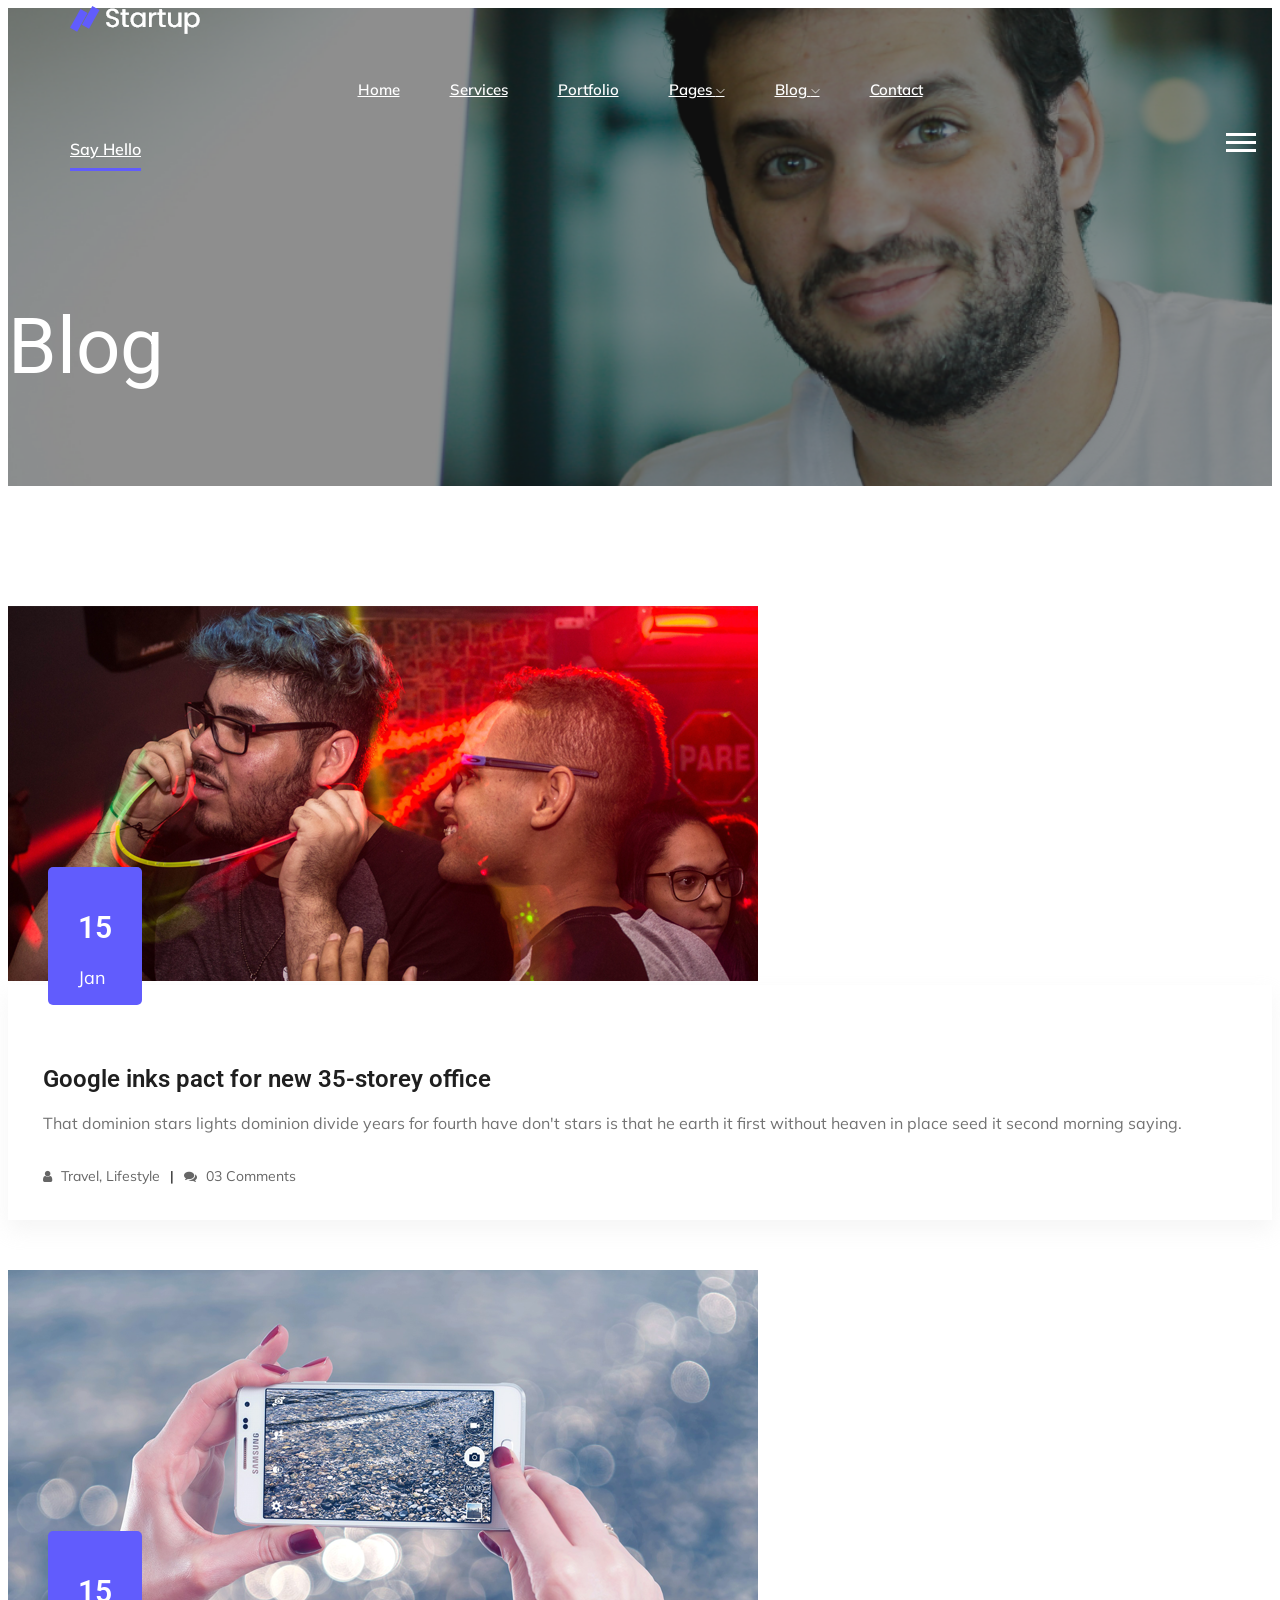
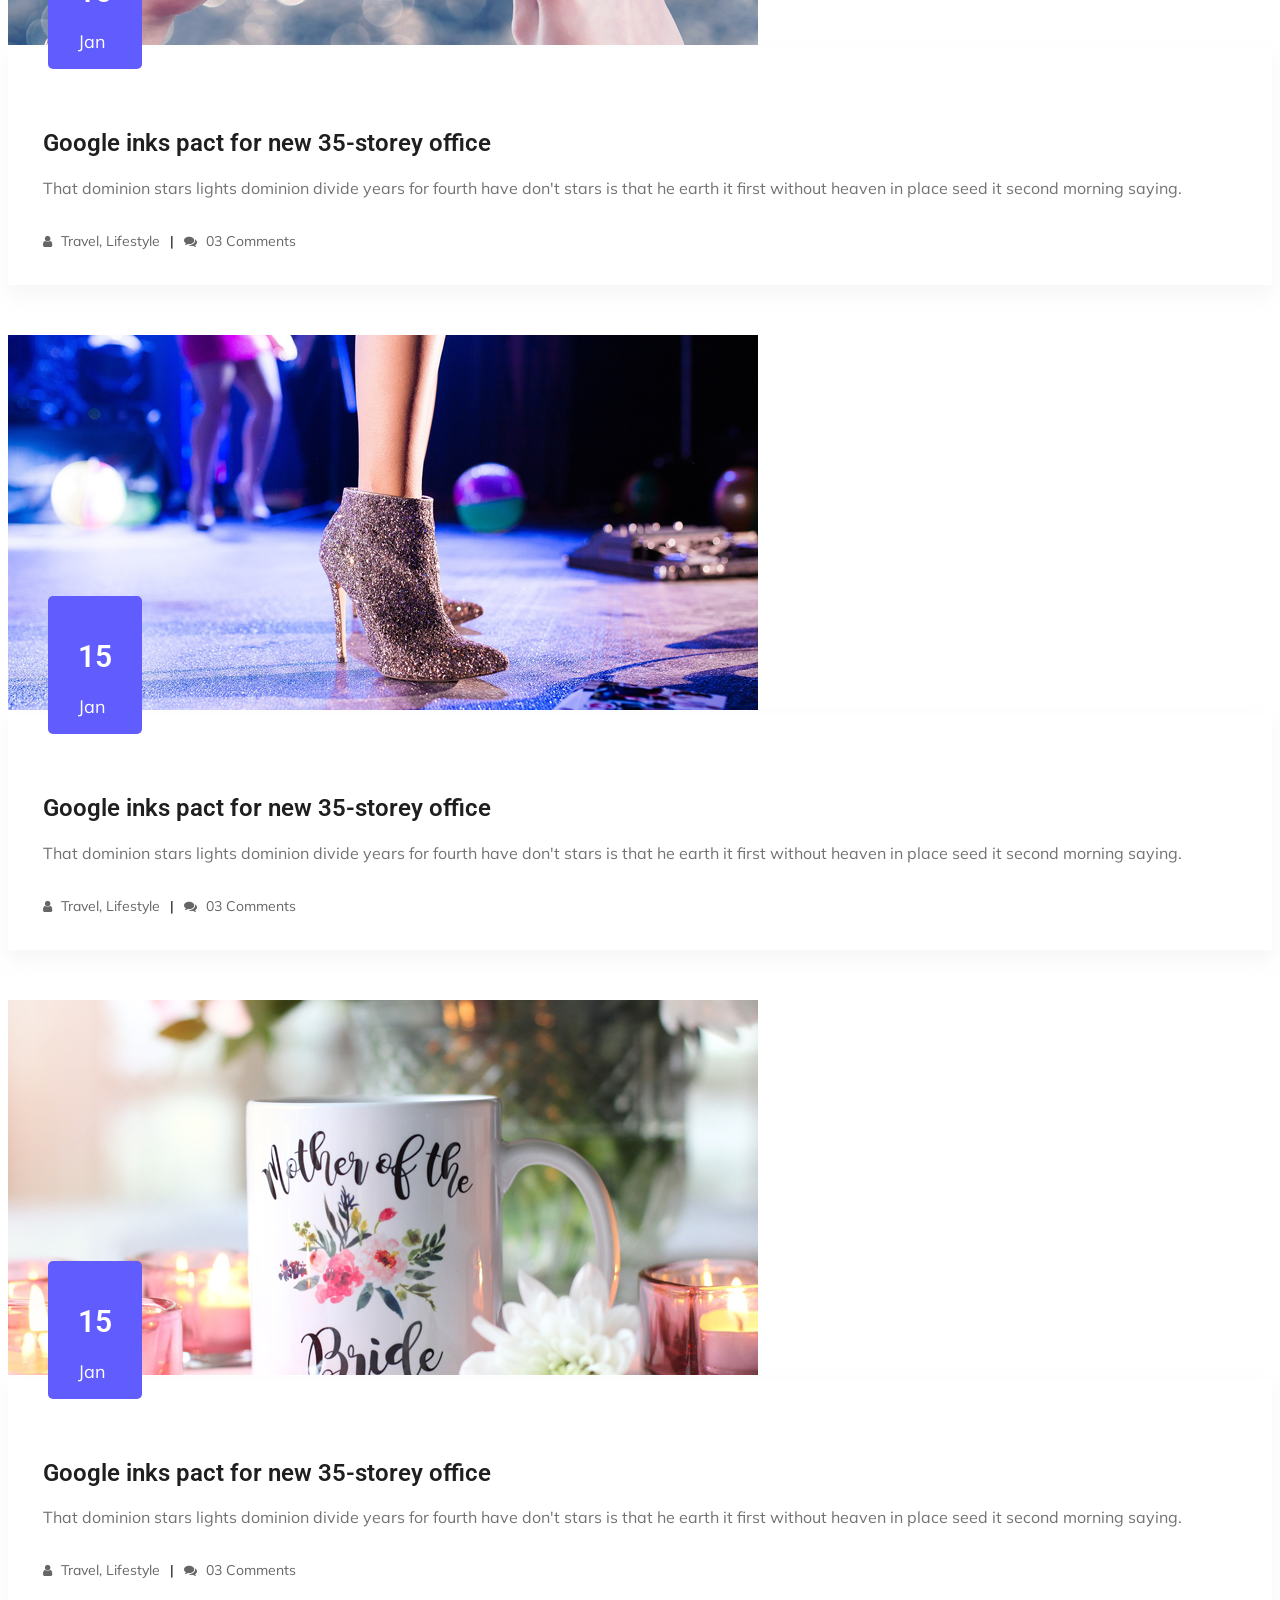
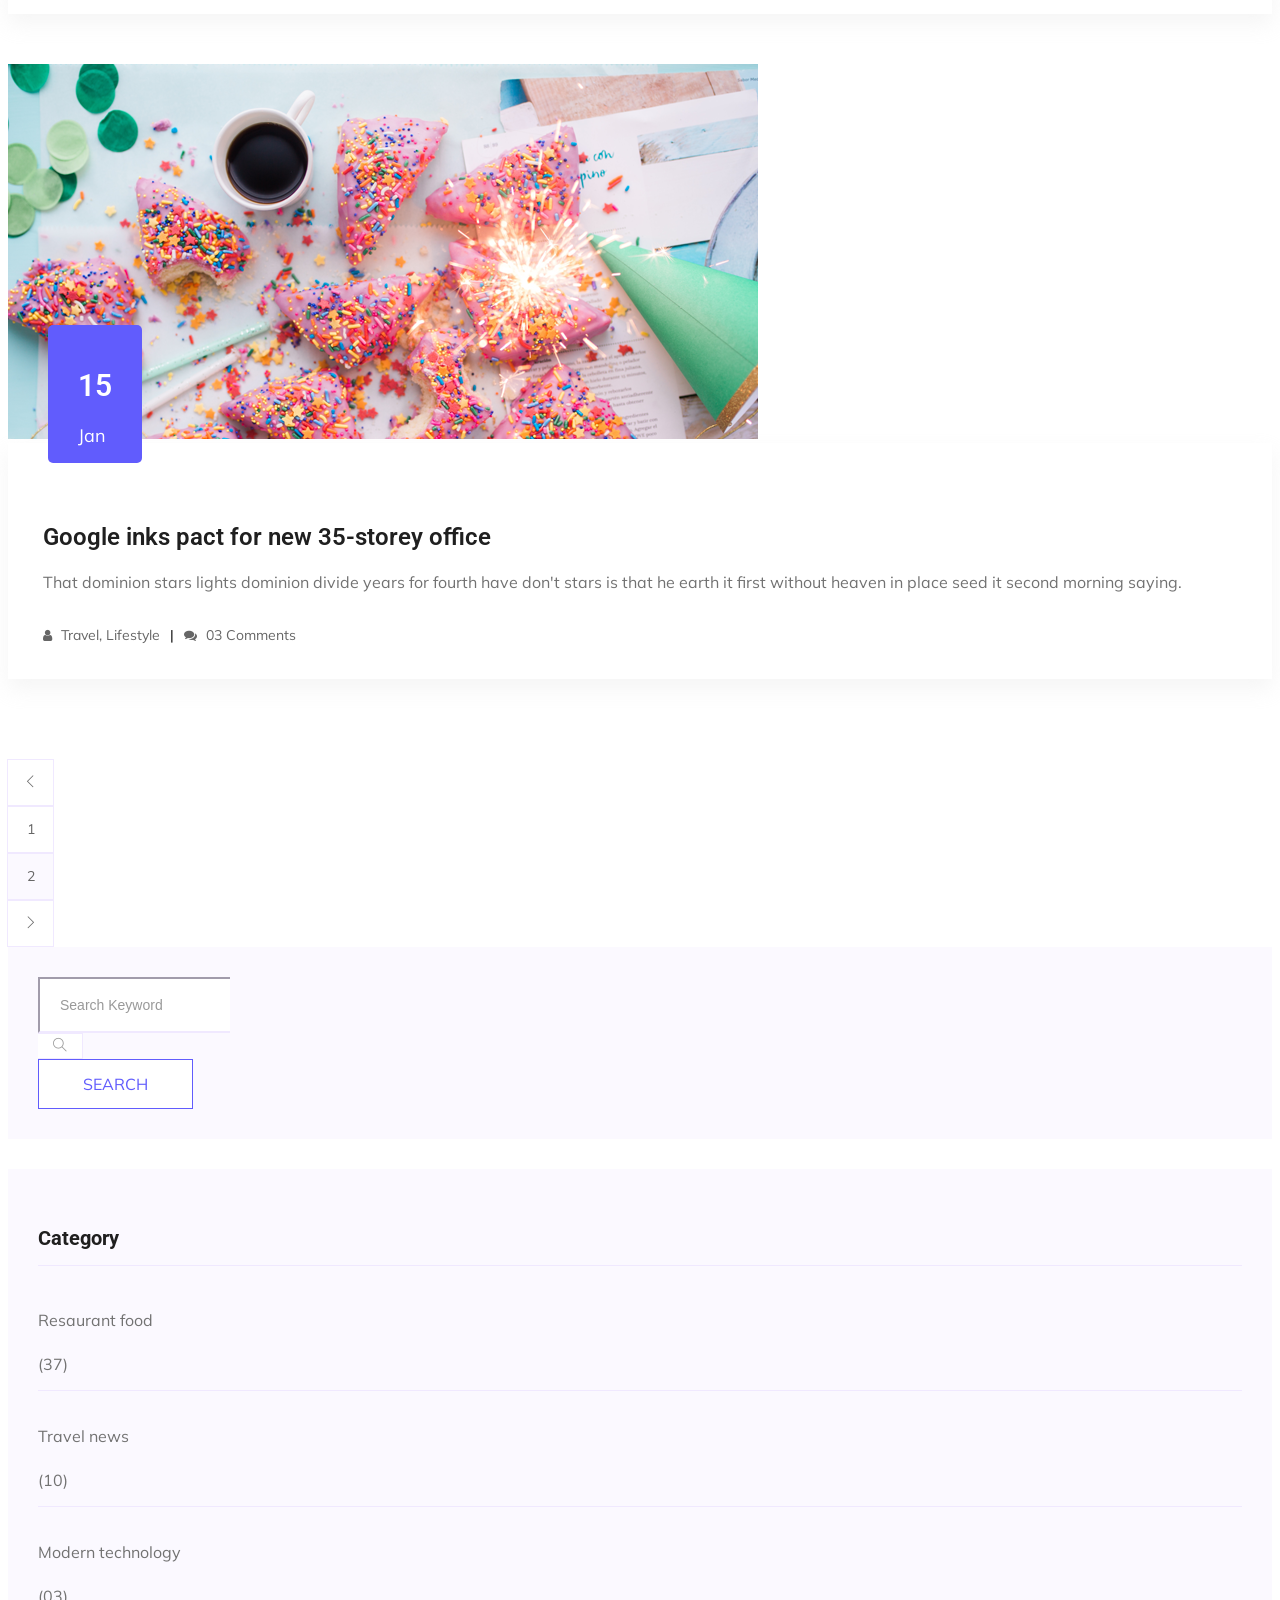
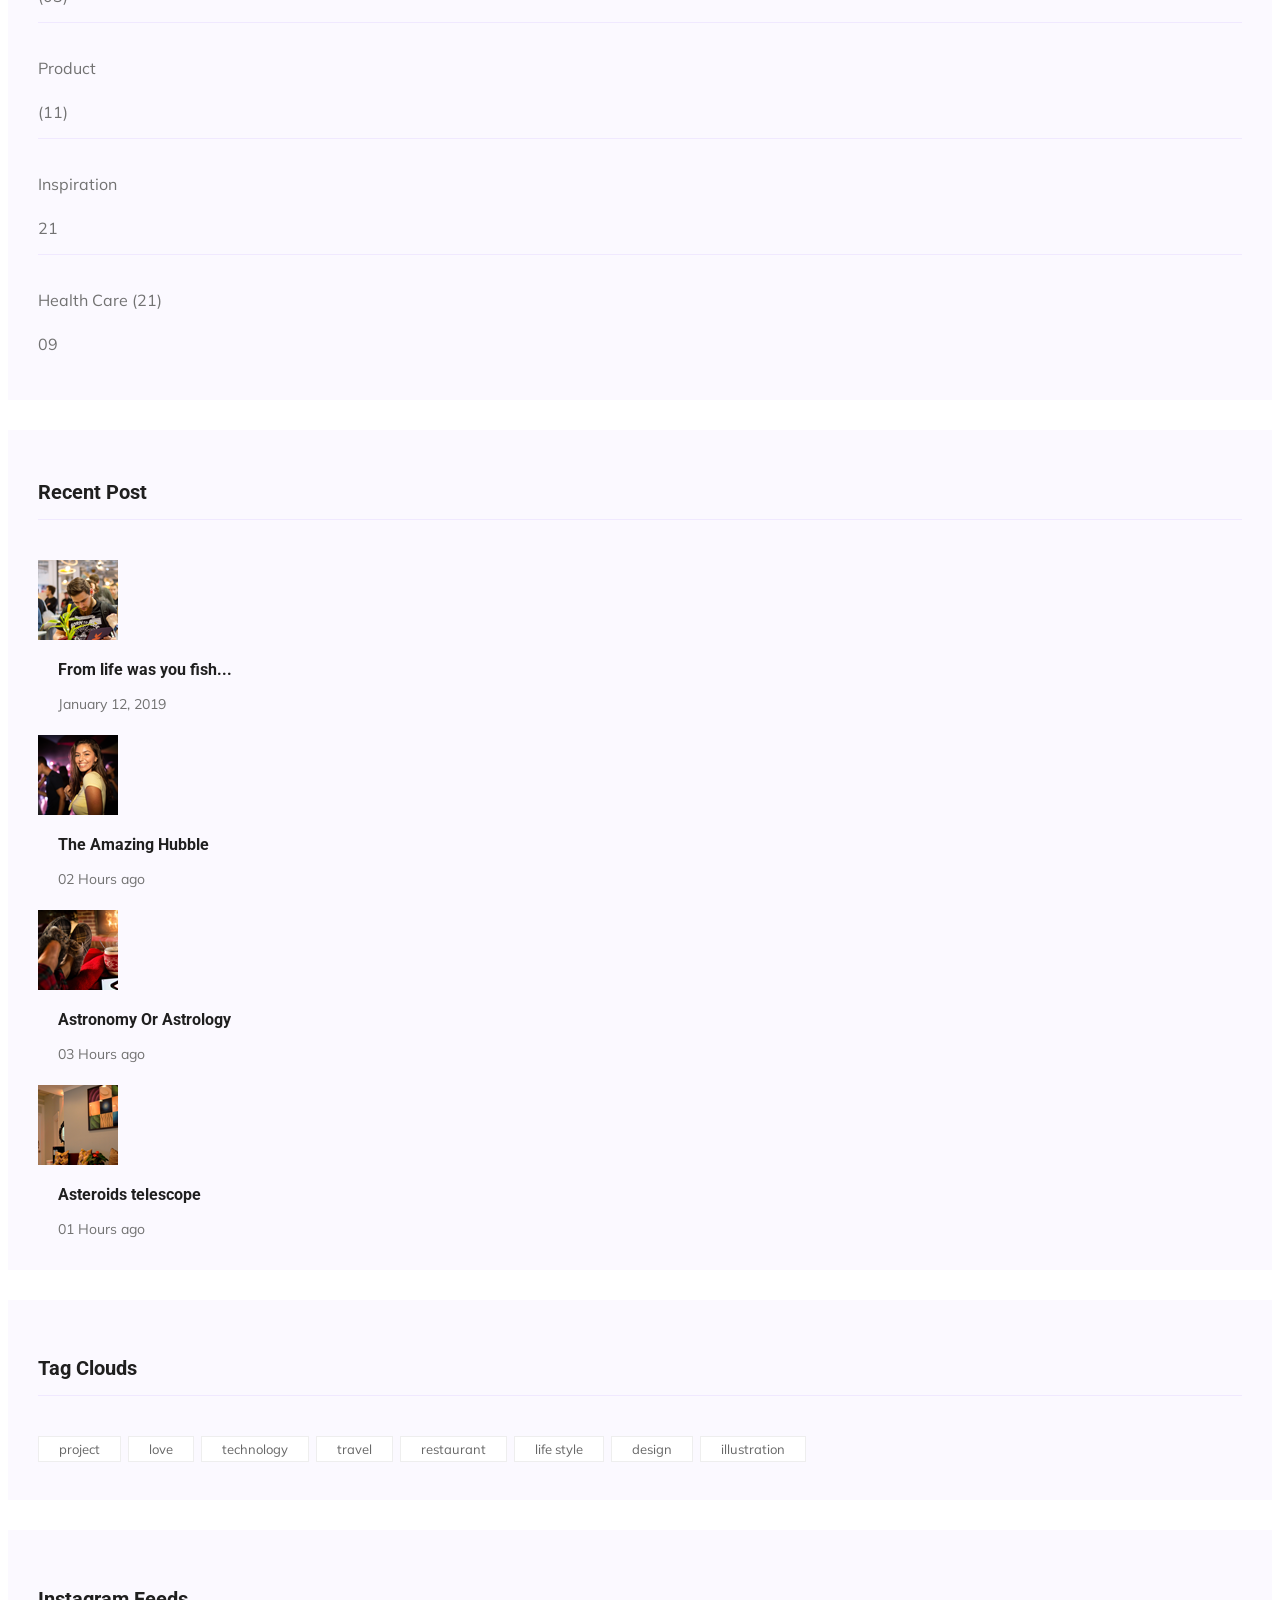
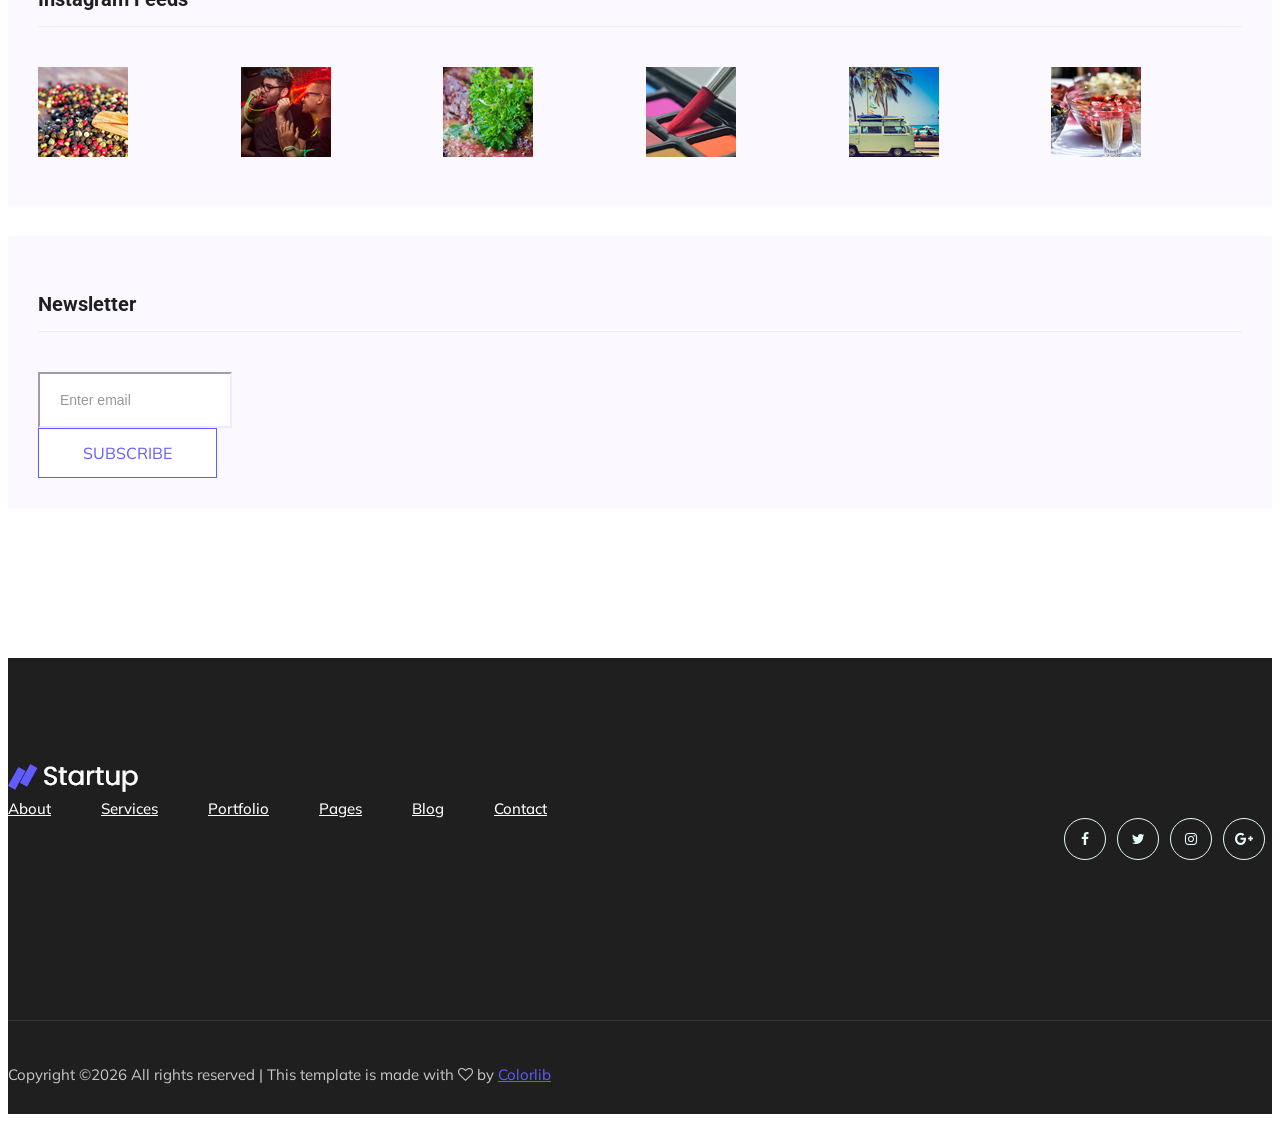
==== blog.html @ 391f39ee "initial commit" ====
<!doctype html>
<html class="no-js" lang="zxx">

<head>
    <meta charset="utf-8">
    <meta http-equiv="x-ua-compatible" content="ie=edge">
    <title>StartUp</title>
    <meta name="description" content="">
    <meta name="viewport" content="width=device-width, initial-scale=1">

    <!-- <link rel="manifest" href="site.webmanifest"> -->
    <!-- Place favicon.ico in the root directory -->

    <!-- CSS here -->
    <link rel="stylesheet" href="css/bootstrap.min.css">
    <link rel="stylesheet" href="css/owl.carousel.min.css">
    <link rel="stylesheet" href="css/magnific-popup.css">
    <link rel="stylesheet" href="css/font-awesome.min.css">
    <link rel="stylesheet" href="css/themify-icons.css">
    <link rel="stylesheet" href="css/nice-select.css">
    <link rel="stylesheet" href="css/flaticon.css">
    <link rel="stylesheet" href="css/gijgo.css">
    <link rel="stylesheet" href="css/animate.css">
    <link rel="stylesheet" href="css/slicknav.css">
    <link rel="stylesheet" href="css/style.css">
    <!-- <link rel="stylesheet" href="css/responsive.css"> -->
</head>

<body>
    <!--[if lte IE 9]>
            <p class="browserupgrade">You are using an <strong>outdated</strong> browser. Please <a href="https://browsehappy.com/">upgrade your browser</a> to improve your experience and security.</p>
        <![endif]-->

    <!-- header-start -->
    <header>
        <div class="header-area ">
            <div id="sticky-header" class="main-header-area">
                <div class="container-fluid p-0">
                    <div class="row align-items-center no-gutters">
                        <div class="col-xl-2 col-lg-2">
                            <div class="logo-img">
                                <a href="index.html">
                                    <img src="img/logo.png" alt="">
                                </a>
                            </div>
                        </div>
                        <div class="col-xl-8 col-lg-8">
                            <div class="main-menu  d-none d-lg-block text-center">
                                <nav>
                                    <ul id="navigation">
                                        <li><a class="active" href="index.html">home</a></li>
                                        <li><a href="service.html">services</a></li>
                                        <li><a href="Portfolio.html">Portfolio</a></li>
                                        <li><a href="#">pages <i class="ti-angle-down"></i></a>
                                            <ul class="submenu">
                                                <li><a href="portfolio_details.html">Portfolio details</a></li>
                                                <li><a href="about.html">about</a></li>
                                                <li><a href="elements.html">elements</a></li>
                                            </ul>
                                        </li>

                                        <li><a href="#">blog <i class="ti-angle-down"></i></a>
                                            <ul class="submenu">
                                                <li><a href="blog.html">blog</a></li>
                                                <li><a href="single-blog.html">single-blog</a></li>
                                            </ul>
                                        </li>
                                        <li><a href="contact.html">Contact</a></li>
                                    </ul>
                                </nav>
                            </div>
                        </div>
                        <div class="col-lg-2 d-none d-lg-block">
                            <div class="log_chat_area d-flex align-items-end">
                                <a href="#" target="_black" class="say_hi">Say Hello</a>
                            </div>
                        </div>
                        <div class="col-12">
                            <div class="mobile_menu d-block d-lg-none"></div>
                        </div>
                    </div>
                </div>
            </div>
        </div>
    </header>
    <!-- header-end -->
  <!-- bradcam_area  -->
  <div class="bradcam_area breadcam_bg_3">
    <div class="container">
      <div class="row">
          <div class="col-xl-12">
              <div class="bradcam_text">
                  <h3>blog</h3>
              </div>
          </div>
      </div>
    </div>
  </div>
  <!-- /bradcam_area  -->


    <!--================Blog Area =================-->
    <section class="blog_area section-padding">
        <div class="container">
            <div class="row">
                <div class="col-lg-8 mb-5 mb-lg-0">
                    <div class="blog_left_sidebar">
                        <article class="blog_item">
                            <div class="blog_item_img">
                                <img class="card-img rounded-0" src="img/blog/single_blog_1.png" alt="">
                                <a href="#" class="blog_item_date">
                                    <h3>15</h3>
                                    <p>Jan</p>
                                </a>
                            </div>

                            <div class="blog_details">
                                <a class="d-inline-block" href="single-blog.html">
                                    <h2>Google inks pact for new 35-storey office</h2>
                                </a>
                                <p>That dominion stars lights dominion divide years for fourth have don't stars is that
                                    he earth it first without heaven in place seed it second morning saying.</p>
                                <ul class="blog-info-link">
                                    <li><a href="#"><i class="fa fa-user"></i> Travel, Lifestyle</a></li>
                                    <li><a href="#"><i class="fa fa-comments"></i> 03 Comments</a></li>
                                </ul>
                            </div>
                        </article>

                        <article class="blog_item">
                            <div class="blog_item_img">
                                <img class="card-img rounded-0" src="img/blog/single_blog_2.png" alt="">
                                <a href="#" class="blog_item_date">
                                    <h3>15</h3>
                                    <p>Jan</p>
                                </a>
                            </div>

                            <div class="blog_details">
                                <a class="d-inline-block" href="single-blog.html">
                                    <h2>Google inks pact for new 35-storey office</h2>
                                </a>
                                <p>That dominion stars lights dominion divide years for fourth have don't stars is that
                                    he earth it first without heaven in place seed it second morning saying.</p>
                                <ul class="blog-info-link">
                                    <li><a href="#"><i class="fa fa-user"></i> Travel, Lifestyle</a></li>
                                    <li><a href="#"><i class="fa fa-comments"></i> 03 Comments</a></li>
                                </ul>
                            </div>
                        </article>

                        <article class="blog_item">
                            <div class="blog_item_img">
                                <img class="card-img rounded-0" src="img/blog/single_blog_3.png" alt="">
                                <a href="#" class="blog_item_date">
                                    <h3>15</h3>
                                    <p>Jan</p>
                                </a>
                            </div>

                            <div class="blog_details">
                                <a class="d-inline-block" href="single-blog.html">
                                    <h2>Google inks pact for new 35-storey office</h2>
                                </a>
                                <p>That dominion stars lights dominion divide years for fourth have don't stars is that
                                    he earth it first without heaven in place seed it second morning saying.</p>
                                <ul class="blog-info-link">
                                    <li><a href="#"><i class="fa fa-user"></i> Travel, Lifestyle</a></li>
                                    <li><a href="#"><i class="fa fa-comments"></i> 03 Comments</a></li>
                                </ul>
                            </div>
                        </article>

                        <article class="blog_item">
                            <div class="blog_item_img">
                                <img class="card-img rounded-0" src="img/blog/single_blog_4.png" alt="">
                                <a href="#" class="blog_item_date">
                                    <h3>15</h3>
                                    <p>Jan</p>
                                </a>
                            </div>

                            <div class="blog_details">
                                <a class="d-inline-block" href="single-blog.html">
                                    <h2>Google inks pact for new 35-storey office</h2>
                                </a>
                                <p>That dominion stars lights dominion divide years for fourth have don't stars is that
                                    he earth it first without heaven in place seed it second morning saying.</p>
                                <ul class="blog-info-link">
                                    <li><a href="#"><i class="fa fa-user"></i> Travel, Lifestyle</a></li>
                                    <li><a href="#"><i class="fa fa-comments"></i> 03 Comments</a></li>
                                </ul>
                            </div>
                        </article>

                        <article class="blog_item">
                            <div class="blog_item_img">
                                <img class="card-img rounded-0" src="img/blog/single_blog_5.png" alt="">
                                <a href="#" class="blog_item_date">
                                    <h3>15</h3>
                                    <p>Jan</p>
                                </a>
                            </div>

                            <div class="blog_details">
                                <a class="d-inline-block" href="single-blog.html">
                                    <h2>Google inks pact for new 35-storey office</h2>
                                </a>
                                <p>That dominion stars lights dominion divide years for fourth have don't stars is that
                                    he earth it first without heaven in place seed it second morning saying.</p>
                                <ul class="blog-info-link">
                                    <li><a href="#"><i class="fa fa-user"></i> Travel, Lifestyle</a></li>
                                    <li><a href="#"><i class="fa fa-comments"></i> 03 Comments</a></li>
                                </ul>
                            </div>
                        </article>

                        <nav class="blog-pagination justify-content-center d-flex">
                            <ul class="pagination">
                                <li class="page-item">
                                    <a href="#" class="page-link" aria-label="Previous">
                                        <i class="ti-angle-left"></i>
                                    </a>
                                </li>
                                <li class="page-item">
                                    <a href="#" class="page-link">1</a>
                                </li>
                                <li class="page-item active">
                                    <a href="#" class="page-link">2</a>
                                </li>
                                <li class="page-item">
                                    <a href="#" class="page-link" aria-label="Next">
                                        <i class="ti-angle-right"></i>
                                    </a>
                                </li>
                            </ul>
                        </nav>
                    </div>
                </div>
                <div class="col-lg-4">
                    <div class="blog_right_sidebar">
                        <aside class="single_sidebar_widget search_widget">
                            <form action="#">
                                <div class="form-group">
                                    <div class="input-group mb-3">
                                        <input type="text" class="form-control" placeholder='Search Keyword'
                                            onfocus="this.placeholder = ''"
                                            onblur="this.placeholder = 'Search Keyword'">
                                        <div class="input-group-append">
                                            <button class="btn" type="button"><i class="ti-search"></i></button>
                                        </div>
                                    </div>
                                </div>
                                <button class="button rounded-0 primary-bg text-white w-100 btn_1 boxed-btn"
                                    type="submit">Search</button>
                            </form>
                        </aside>

                        <aside class="single_sidebar_widget post_category_widget">
                            <h4 class="widget_title">Category</h4>
                            <ul class="list cat-list">
                                <li>
                                    <a href="#" class="d-flex">
                                        <p>Resaurant food</p>
                                        <p>(37)</p>
                                    </a>
                                </li>
                                <li>
                                    <a href="#" class="d-flex">
                                        <p>Travel news</p>
                                        <p>(10)</p>
                                    </a>
                                </li>
                                <li>
                                    <a href="#" class="d-flex">
                                        <p>Modern technology</p>
                                        <p>(03)</p>
                                    </a>
                                </li>
                                <li>
                                    <a href="#" class="d-flex">
                                        <p>Product</p>
                                        <p>(11)</p>
                                    </a>
                                </li>
                                <li>
                                    <a href="#" class="d-flex">
                                        <p>Inspiration</p>
                                        <p>21</p>
                                    </a>
                                </li>
                                <li>
                                    <a href="#" class="d-flex">
                                        <p>Health Care (21)</p>
                                        <p>09</p>
                                    </a>
                                </li>
                            </ul>
                        </aside>

                        <aside class="single_sidebar_widget popular_post_widget">
                            <h3 class="widget_title">Recent Post</h3>
                            <div class="media post_item">
                                <img src="img/post/post_1.png" alt="post">
                                <div class="media-body">
                                    <a href="single-blog.html">
                                        <h3>From life was you fish...</h3>
                                    </a>
                                    <p>January 12, 2019</p>
                                </div>
                            </div>
                            <div class="media post_item">
                                <img src="img/post/post_2.png" alt="post">
                                <div class="media-body">
                                    <a href="single-blog.html">
                                        <h3>The Amazing Hubble</h3>
                                    </a>
                                    <p>02 Hours ago</p>
                                </div>
                            </div>
                            <div class="media post_item">
                                <img src="img/post/post_3.png" alt="post">
                                <div class="media-body">
                                    <a href="single-blog.html">
                                        <h3>Astronomy Or Astrology</h3>
                                    </a>
                                    <p>03 Hours ago</p>
                                </div>
                            </div>
                            <div class="media post_item">
                                <img src="img/post/post_4.png" alt="post">
                                <div class="media-body">
                                    <a href="single-blog.html">
                                        <h3>Asteroids telescope</h3>
                                    </a>
                                    <p>01 Hours ago</p>
                                </div>
                            </div>
                        </aside>
                        <aside class="single_sidebar_widget tag_cloud_widget">
                            <h4 class="widget_title">Tag Clouds</h4>
                            <ul class="list">
                                <li>
                                    <a href="#">project</a>
                                </li>
                                <li>
                                    <a href="#">love</a>
                                </li>
                                <li>
                                    <a href="#">technology</a>
                                </li>
                                <li>
                                    <a href="#">travel</a>
                                </li>
                                <li>
                                    <a href="#">restaurant</a>
                                </li>
                                <li>
                                    <a href="#">life style</a>
                                </li>
                                <li>
                                    <a href="#">design</a>
                                </li>
                                <li>
                                    <a href="#">illustration</a>
                                </li>
                            </ul>
                        </aside>


                        <aside class="single_sidebar_widget instagram_feeds">
                            <h4 class="widget_title">Instagram Feeds</h4>
                            <ul class="instagram_row flex-wrap">
                                <li>
                                    <a href="#">
                                        <img class="img-fluid" src="img/post/post_5.png" alt="">
                                    </a>
                                </li>
                                <li>
                                    <a href="#">
                                        <img class="img-fluid" src="img/post/post_6.png" alt="">
                                    </a>
                                </li>
                                <li>
                                    <a href="#">
                                        <img class="img-fluid" src="img/post/post_7.png" alt="">
                                    </a>
                                </li>
                                <li>
                                    <a href="#">
                                        <img class="img-fluid" src="img/post/post_8.png" alt="">
                                    </a>
                                </li>
                                <li>
                                    <a href="#">
                                        <img class="img-fluid" src="img/post/post_9.png" alt="">
                                    </a>
                                </li>
                                <li>
                                    <a href="#">
                                        <img class="img-fluid" src="img/post/post_10.png" alt="">
                                    </a>
                                </li>
                            </ul>
                        </aside>


                        <aside class="single_sidebar_widget newsletter_widget">
                            <h4 class="widget_title">Newsletter</h4>

                            <form action="#">
                                <div class="form-group">
                                    <input type="email" class="form-control" onfocus="this.placeholder = ''"
                                        onblur="this.placeholder = 'Enter email'" placeholder='Enter email' required>
                                </div>
                                <button class="button rounded-0 primary-bg text-white w-100 btn_1 boxed-btn"
                                    type="submit">Subscribe</button>
                            </form>
                        </aside>
                    </div>
                </div>
            </div>
        </div>
    </section>
    <!--================Blog Area =================-->

    <!-- footer start -->
    <footer class="footer">
        <div class="footer_top">
            <div class="container">
                <div class="row align-items-center">
                    <div class="col-lg-2 col-md-3">
                        <div class="footer_logo wow fadeInRight" data-wow-duration="1s" data-wow-delay=".3s">
                            <a href="index.html">
                                <img src="img/logo.png" alt="">
                            </a>
                        </div>
                    </div>
                    <div class="col-xl-7 col-lg-7 col-md-9">
                        <div class="menu_links">
                            <ul>
                                <li><a class="wow fadeInDown" data-wow-duration="1s" data-wow-delay=".2s" href="#">About</a class="wow fadeInUp" data-wow-duration="1s" data-wow-delay=".3s"></li>
                                <li><a class="wow fadeInDown" data-wow-duration="1s" data-wow-delay=".4s" href="#">Services</a></li>
                                <li><a class="wow fadeInDown" data-wow-duration="1s" data-wow-delay=".6s" href="#">Portfolio</a></li>
                                <li><a class="wow fadeInDown" data-wow-duration="1s" data-wow-delay=".8s" href="#">Pages</a></li>
                                <li><a class="wow fadeInDown" data-wow-duration="1s" data-wow-delay="1s" href="#">Blog</a></li>
                                <li><a class="wow fadeInDown" data-wow-duration="1s" data-wow-delay="1.1s" href="#">Contact</a></li>
                            </ul>
                        </div>
                    </div>
                    <div class="col-lg-3 col-md-12">
                        <div class="socail_links">
                            <ul>
                                <li><a class="wow fadeInUp" data-wow-duration="1s" data-wow-delay=".3s" href="#"> <i class="fa fa-facebook"></i> </a></li>
                                <li><a class="wow fadeInUp" data-wow-duration="1s" data-wow-delay=".4s" href="#"> <i class="fa fa-twitter"></i> </a></li>
                                <li><a class="wow fadeInUp" data-wow-duration="1s" data-wow-delay=".5s" href="#"> <i class="fa fa-instagram"></i> </a></li>
                                <li><a class="wow fadeInUp" data-wow-duration="1s" data-wow-delay=".6s" href="#"> <i class="fa fa-google-plus"></i> </a></li>
                            </ul>
                        </div>
                    </div>
                </div>
            </div>
        </div>
        <div class="copy-right_text">
            <div class="container">
                <div class="footer_border"></div>
                <div class="row">
                    <div class="col-xl-12">
                        <p class="copy_right text-center wow fadeInUp" data-wow-duration="1s" data-wow-delay="1.3s">
                            <!-- Link back to Colorlib can't be removed. Template is licensed under CC BY 3.0. -->
Copyright &copy;<script>document.write(new Date().getFullYear());</script> All rights reserved | This template is made with <i class="fa fa-heart-o" aria-hidden="true"></i> by <a href="https://colorlib.com" target="_blank">Colorlib</a>
<!-- Link back to Colorlib can't be removed. Template is licensed under CC BY 3.0. -->
                        </p>
                    </div>
                </div>
            </div>
        </div>
    </footer>
    <!--/ footer end  -->

<!-- link that opens popup -->
    <!-- JS here -->
    <script src="js/vendor/modernizr-3.5.0.min.js"></script>
    <script src="js/vendor/jquery-1.12.4.min.js"></script>
    <script src="js/popper.min.js"></script>
    <script src="js/bootstrap.min.js"></script>
    <script src="js/owl.carousel.min.js"></script>
    <script src="js/isotope.pkgd.min.js"></script>
    <script src="js/ajax-form.js"></script>
    <script src="js/waypoints.min.js"></script>
    <script src="js/jquery.counterup.min.js"></script>
    <script src="js/imagesloaded.pkgd.min.js"></script>
    <script src="js/scrollIt.js"></script>
    <script src="js/jquery.scrollUp.min.js"></script>
    <script src="js/wow.min.js"></script>
    <script src="js/nice-select.min.js"></script>
    <script src="js/jquery.slicknav.min.js"></script>
    <script src="js/jquery.magnific-popup.min.js"></script>
    <script src="js/plugins.js"></script>
    <script src="js/gijgo.min.js"></script>

    <!--contact js-->
    <script src="js/contact.js"></script>
    <script src="js/jquery.ajaxchimp.min.js"></script>
    <script src="js/jquery.form.js"></script>
    <script src="js/jquery.validate.min.js"></script>
    <script src="js/mail-script.js"></script>

    <script src="js/main.js"></script>
</body>
</html>
---- css/themify-icons.css ----
@font-face {
	font-family: 'themify';
	src:url('../fonts/themify.eot?-fvbane');
	src:url('../fonts/themify.eot?#iefix-fvbane') format('embedded-opentype'),
		url('../fonts/themify.woff?-fvbane') format('woff'),
		url('../fonts/themify.ttf?-fvbane') format('truetype'),
		url('../fonts/themify.svg?-fvbane#themify') format('svg');
	font-weight: normal;
	font-style: normal;
}

[class^="ti-"], [class*=" ti-"] {
	font-family: 'themify';
	/* speak: none; */
	font-style: normal;
	font-weight: normal;
	font-variant: normal;
	text-transform: none;
	line-height: 1;

	/* Better Font Rendering =========== */
	-webkit-font-smoothing: antialiased;
	-moz-osx-font-smoothing: grayscale;
}

.ti-wand:before {
	content: "\e600";
}
.ti-volume:before {
	content: "\e601";
}
.ti-user:before {
	content: "\e602";
}
.ti-unlock:before {
	content: "\e603";
}
.ti-unlink:before {
	content: "\e604";
}
.ti-trash:before {
	content: "\e605";
}
.ti-thought:before {
	content: "\e606";
}
.ti-target:before {
	content: "\e607";
}
.ti-tag:before {
	content: "\e608";
}
.ti-tablet:before {
	content: "\e609";
}
.ti-star:before {
	content: "\e60a";
}
.ti-spray:before {
	content: "\e60b";
}
.ti-signal:before {
	content: "\e60c";
}
.ti-shopping-cart:before {
	content: "\e60d";
}
.ti-shopping-cart-full:before {
	content: "\e60e";
}
.ti-settings:before {
	content: "\e60f";
}
.ti-search:before {
	content: "\e610";
}
.ti-zoom-in:before {
	content: "\e611";
}
.ti-zoom-out:before {
	content: "\e612";
}
.ti-cut:before {
	content: "\e613";
}
.ti-ruler:before {
	content: "\e614";
}
.ti-ruler-pencil:before {
	content: "\e615";
}
.ti-ruler-alt:before {
	content: "\e616";
}
.ti-bookmark:before {
	content: "\e617";
}
.ti-bookmark-alt:before {
	content: "\e618";
}
.ti-reload:before {
	content: "\e619";
}
.ti-plus:before {
	content: "\e61a";
}
.ti-pin:before {
	content: "\e61b";
}
.ti-pencil:before {
	content: "\e61c";
}
.ti-pencil-alt:before {
	content: "\e61d";
}
.ti-paint-roller:before {
	content: "\e61e";
}
.ti-paint-bucket:before {
	content: "\e61f";
}
.ti-na:before {
	content: "\e620";
}
.ti-mobile:before {
	content: "\e621";
}
.ti-minus:before {
	content: "\e622";
}
.ti-medall:before {
	content: "\e623";
}
.ti-medall-alt:before {
	content: "\e624";
}
.ti-marker:before {
	content: "\e625";
}
.ti-marker-alt:before {
	content: "\e626";
}
.ti-arrow-up:before {
	content: "\e627";
}
.ti-arrow-right:before {
	content: "\e628";
}
.ti-arrow-left:before {
	content: "\e629";
}
.ti-arrow-down:before {
	content: "\e62a";
}
.ti-lock:before {
	content: "\e62b";
}
.ti-location-arrow:before {
	content: "\e62c";
}
.ti-link:before {
	content: "\e62d";
}
.ti-layout:before {
	content: "\e62e";
}
.ti-layers:before {
	content: "\e62f";
}
.ti-layers-alt:before {
	content: "\e630";
}
.ti-key:before {
	content: "\e631";
}
.ti-import:before {
	content: "\e632";
}
.ti-image:before {
	content: "\e633";
}
.ti-heart:before {
	content: "\e634";
}
.ti-heart-broken:before {
	content: "\e635";
}
.ti-hand-stop:before {
	content: "\e636";
}
.ti-hand-open:before {
	content: "\e637";
}
.ti-hand-drag:before {
	content: "\e638";
}
.ti-folder:before {
	content: "\e639";
}
.ti-flag:before {
	content: "\e63a";
}
.ti-flag-alt:before {
	content: "\e63b";
}
.ti-flag-alt-2:before {
	content: "\e63c";
}
.ti-eye:before {
	content: "\e63d";
}
.ti-export:before {
	content: "\e63e";
}
.ti-exchange-vertical:before {
	content: "\e63f";
}
.ti-desktop:before {
	content: "\e640";
}
.ti-cup:before {
	content: "\e641";
}
.ti-crown:before {
	content: "\e642";
}
.ti-comments:before {
	content: "\e643";
}
.ti-comment:before {
	content: "\e644";
}
.ti-comment-alt:before {
	content: "\e645";
}
.ti-close:before {
	content: "\e646";
}
.ti-clip:before {
	content: "\e647";
}
.ti-angle-up:before {
	content: "\e648";
}
.ti-angle-right:before {
	content: "\e649";
}
.ti-angle-left:before {
	content: "\e64a";
}
.ti-angle-down:before {
	content: "\e64b";
}
.ti-check:before {
	content: "\e64c";
}
.ti-check-box:before {
	content: "\e64d";
}
.ti-camera:before {
	content: "\e64e";
}
.ti-announcement:before {
	content: "\e64f";
}
.ti-brush:before {
	content: "\e650";
}
.ti-briefcase:before {
	content: "\e651";
}
.ti-bolt:before {
	content: "\e652";
}
.ti-bolt-alt:before {
	content: "\e653";
}
.ti-blackboard:before {
	content: "\e654";
}
.ti-bag:before {
	content: "\e655";
}
.ti-move:before {
	content: "\e656";
}
.ti-arrows-vertical:before {
	content: "\e657";
}
.ti-arrows-horizontal:before {
	content: "\e658";
}
.ti-fullscreen:before {
	content: "\e659";
}
.ti-arrow-top-right:before {
	content: "\e65a";
}
.ti-arrow-top-left:before {
	content: "\e65b";
}
.ti-arrow-circle-up:before {
	content: "\e65c";
}
.ti-arrow-circle-right:before {
	content: "\e65d";
}
.ti-arrow-circle-left:before {
	content: "\e65e";
}
.ti-arrow-circle-down:before {
	content: "\e65f";
}
.ti-angle-double-up:before {
	content: "\e660";
}
.ti-angle-double-right:before {
	content: "\e661";
}
.ti-angle-double-left:before {
	content: "\e662";
}
.ti-angle-double-down:before {
	content: "\e663";
}
.ti-zip:before {
	content: "\e664";
}
.ti-world:before {
	content: "\e665";
}
.ti-wheelchair:before {
	content: "\e666";
}
.ti-view-list:before {
	content: "\e667";
}
.ti-view-list-alt:before {
	content: "\e668";
}
.ti-view-grid:before {
	content: "\e669";
}
.ti-uppercase:before {
	content: "\e66a";
}
.ti-upload:before {
	content: "\e66b";
}
.ti-underline:before {
	content: "\e66c";
}
.ti-truck:before {
	content: "\e66d";
}
.ti-timer:before {
	content: "\e66e";
}
.ti-ticket:before {
	content: "\e66f";
}
.ti-thumb-up:before {
	content: "\e670";
}
.ti-thumb-down:before {
	content: "\e671";
}
.ti-text:before {
	content: "\e672";
}
.ti-stats-up:before {
	content: "\e673";
}
.ti-stats-down:before {
	content: "\e674";
}
.ti-split-v:before {
	content: "\e675";
}
.ti-split-h:before {
	content: "\e676";
}
.ti-smallcap:before {
	content: "\e677";
}
.ti-shine:before {
	content: "\e678";
}
.ti-shift-right:before {
	content: "\e679";
}
.ti-shift-left:before {
	content: "\e67a";
}
.ti-shield:before {
	content: "\e67b";
}
.ti-notepad:before {
	content: "\e67c";
}
.ti-server:before {
	content: "\e67d";
}
.ti-quote-right:before {
	content: "\e67e";
}
.ti-quote-left:before {
	content: "\e67f";
}
.ti-pulse:before {
	content: "\e680";
}
.ti-printer:before {
	content: "\e681";
}
.ti-power-off:before {
	content: "\e682";
}
.ti-plug:before {
	content: "\e683";
}
.ti-pie-chart:before {
	content: "\e684";
}
.ti-paragraph:before {
	content: "\e685";
}
.ti-panel:before {
	content: "\e686";
}
.ti-package:before {
	content: "\e687";
}
.ti-music:before {
	content: "\e688";
}
.ti-music-alt:before {
	content: "\e689";
}
.ti-mouse:before {
	content: "\e68a";
}
.ti-mouse-alt:before {
	content: "\e68b";
}
.ti-money:before {
	content: "\e68c";
}
.ti-microphone:before {
	content: "\e68d";
}
.ti-menu:before {
	content: "\e68e";
}
.ti-menu-alt:before {
	content: "\e68f";
}
.ti-map:before {
	content: "\e690";
}
.ti-map-alt:before {
	content: "\e691";
}
.ti-loop:before {
	content: "\e692";
}
.ti-location-pin:before {
	content: "\e693";
}
.ti-list:before {
	content: "\e694";
}
.ti-light-bulb:before {
	content: "\e695";
}
.ti-Italic:before {
	content: "\e696";
}
.ti-info:before {
	content: "\e697";
}
.ti-infinite:before {
	content: "\e698";
}
.ti-id-badge:before {
	content: "\e699";
}
.ti-hummer:before {
	content: "\e69a";
}
.ti-home:before {
	content: "\e69b";
}
.ti-help:before {
	content: "\e69c";
}
.ti-headphone:before {
	content: "\e69d";
}
.ti-harddrives:before {
	content: "\e69e";
}
.ti-harddrive:before {
	content: "\e69f";
}
.ti-gift:before {
	content: "\e6a0";
}
.ti-game:before {
	content: "\e6a1";
}
.ti-filter:before {
	content: "\e6a2";
}
.ti-files:before {
	content: "\e6a3";
}
.ti-file:before {
	content: "\e6a4";
}
.ti-eraser:before {
	content: "\e6a5";
}
.ti-envelope:before {
	content: "\e6a6";
}
.ti-download:before {
	content: "\e6a7";
}
.ti-direction:before {
	content: "\e6a8";
}
.ti-direction-alt:before {
	content: "\e6a9";
}
.ti-dashboard:before {
	content: "\e6aa";
}
.ti-control-stop:before {
	content: "\e6ab";
}
.ti-control-shuffle:before {
	content: "\e6ac";
}
.ti-control-play:before {
	content: "\e6ad";
}
.ti-control-pause:before {
	content: "\e6ae";
}
.ti-control-forward:before {
	content: "\e6af";
}
.ti-control-backward:before {
	content: "\e6b0";
}
.ti-cloud:before {
	content: "\e6b1";
}
.ti-cloud-up:before {
	content: "\e6b2";
}
.ti-cloud-down:before {
	content: "\e6b3";
}
.ti-clipboard:before {
	content: "\e6b4";
}
.ti-car:before {
	content: "\e6b5";
}
.ti-calendar:before {
	content: "\e6b6";
}
.ti-book:before {
	content: "\e6b7";
}
.ti-bell:before {
	content: "\e6b8";
}
.ti-basketball:before {
	content: "\e6b9";
}
.ti-bar-chart:before {
	content: "\e6ba";
}
.ti-bar-chart-alt:before {
	content: "\e6bb";
}
.ti-back-right:before {
	content: "\e6bc";
}
.ti-back-left:before {
	content: "\e6bd";
}
.ti-arrows-corner:before {
	content: "\e6be";
}
.ti-archive:before {
	content: "\e6bf";
}
.ti-anchor:before {
	content: "\e6c0";
}
.ti-align-right:before {
	content: "\e6c1";
}
.ti-align-left:before {
	content: "\e6c2";
}
.ti-align-justify:before {
	content: "\e6c3";
}
.ti-align-center:before {
	content: "\e6c4";
}
.ti-alert:before {
	content: "\e6c5";
}
.ti-alarm-clock:before {
	content: "\e6c6";
}
.ti-agenda:before {
	content: "\e6c7";
}
.ti-write:before {
	content: "\e6c8";
}
.ti-window:before {
	content: "\e6c9";
}
.ti-widgetized:before {
	content: "\e6ca";
}
.ti-widget:before {
	content: "\e6cb";
}
.ti-widget-alt:before {
	content: "\e6cc";
}
.ti-wallet:before {
	content: "\e6cd";
}
.ti-video-clapper:before {
	content: "\e6ce";
}
.ti-video-camera:before {
	content: "\e6cf";
}
.ti-vector:before {
	content: "\e6d0";
}
.ti-themify-logo:before {
	content: "\e6d1";
}
.ti-themify-favicon:before {
	content: "\e6d2";
}
.ti-themify-favicon-alt:before {
	content: "\e6d3";
}
.ti-support:before {
	content: "\e6d4";
}
.ti-stamp:before {
	content: "\e6d5";
}
.ti-split-v-alt:before {
	content: "\e6d6";
}
.ti-slice:before {
	content: "\e6d7";
}
.ti-shortcode:before {
	content: "\e6d8";
}
.ti-shift-right-alt:before {
	content: "\e6d9";
}
.ti-shift-left-alt:before {
	content: "\e6da";
}
.ti-ruler-alt-2:before {
	content: "\e6db";
}
.ti-receipt:before {
	content: "\e6dc";
}
.ti-pin2:before {
	content: "\e6dd";
}
.ti-pin-alt:before {
	content: "\e6de";
}
.ti-pencil-alt2:before {
	content: "\e6df";
}
.ti-palette:before {
	content: "\e6e0";
}
.ti-more:before {
	content: "\e6e1";
}
.ti-more-alt:before {
	content: "\e6e2";
}
.ti-microphone-alt:before {
	content: "\e6e3";
}
.ti-magnet:before {
	content: "\e6e4";
}
.ti-line-double:before {
	content: "\e6e5";
}
.ti-line-dotted:before {
	content: "\e6e6";
}
.ti-line-dashed:before {
	content: "\e6e7";
}
.ti-layout-width-full:before {
	content: "\e6e8";
}
.ti-layout-width-default:before {
	content: "\e6e9";
}
.ti-layout-width-default-alt:before {
	content: "\e6ea";
}
.ti-layout-tab:before {
	content: "\e6eb";
}
.ti-layout-tab-window:before {
	content: "\e6ec";
}
.ti-layout-tab-v:before {
	content: "\e6ed";
}
.ti-layout-tab-min:before {
	content: "\e6ee";
}
.ti-layout-slider:before {
	content: "\e6ef";
}
.ti-layout-slider-alt:before {
	content: "\e6f0";
}
.ti-layout-sidebar-right:before {
	content: "\e6f1";
}
.ti-layout-sidebar-none:before {
	content: "\e6f2";
}
.ti-layout-sidebar-left:before {
	content: "\e6f3";
}
.ti-layout-placeholder:before {
	content: "\e6f4";
}
.ti-layout-menu:before {
	content: "\e6f5";
}
.ti-layout-menu-v:before {
	content: "\e6f6";
}
.ti-layout-menu-separated:before {
	content: "\e6f7";
}
.ti-layout-menu-full:before {
	content: "\e6f8";
}
.ti-layout-media-right-alt:before {
	content: "\e6f9";
}
.ti-layout-media-right:before {
	content: "\e6fa";
}
.ti-layout-media-overlay:before {
	content: "\e6fb";
}
.ti-layout-media-overlay-alt:before {
	content: "\e6fc";
}
.ti-layout-media-overlay-alt-2:before {
	content: "\e6fd";
}
.ti-layout-media-left-alt:before {
	content: "\e6fe";
}
.ti-layout-media-left:before {
	content: "\e6ff";
}
.ti-layout-media-center-alt:before {
	content: "\e700";
}
.ti-layout-media-center:before {
	content: "\e701";
}
.ti-layout-list-thumb:before {
	content: "\e702";
}
.ti-layout-list-thumb-alt:before {
	content: "\e703";
}
.ti-layout-list-post:before {
	content: "\e704";
}
.ti-layout-list-large-image:before {
	content: "\e705";
}
.ti-layout-line-solid:before {
	content: "\e706";
}
.ti-layout-grid4:before {
	content: "\e707";
}
.ti-layout-grid3:before {
	content: "\e708";
}
.ti-layout-grid2:before {
	content: "\e709";
}
.ti-layout-grid2-thumb:before {
	content: "\e70a";
}
.ti-layout-cta-right:before {
	content: "\e70b";
}
.ti-layout-cta-left:before {
	content: "\e70c";
}
.ti-layout-cta-center:before {
	content: "\e70d";
}
.ti-layout-cta-btn-right:before {
	content: "\e70e";
}
.ti-layout-cta-btn-left:before {
	content: "\e70f";
}
.ti-layout-column4:before {
	content: "\e710";
}
.ti-layout-column3:before {
	content: "\e711";
}
.ti-layout-column2:before {
	content: "\e712";
}
.ti-layout-accordion-separated:before {
	content: "\e713";
}
.ti-layout-accordion-merged:before {
	content: "\e714";
}
.ti-layout-accordion-list:before {
	content: "\e715";
}
.ti-ink-pen:before {
	content: "\e716";
}
.ti-info-alt:before {
	content: "\e717";
}
.ti-help-alt:before {
	content: "\e718";
}
.ti-headphone-alt:before {
	content: "\e719";
}
.ti-hand-point-up:before {
	content: "\e71a";
}
.ti-hand-point-right:before {
	content: "\e71b";
}
.ti-hand-point-left:before {
	content: "\e71c";
}
.ti-hand-point-down:before {
	content: "\e71d";
}
.ti-gallery:before {
	content: "\e71e";
}
.ti-face-smile:before {
	content: "\e71f";
}
.ti-face-sad:before {
	content: "\e720";
}
.ti-credit-card:before {
	content: "\e721";
}
.ti-control-skip-forward:before {
	content: "\e722";
}
.ti-control-skip-backward:before {
	content: "\e723";
}
.ti-control-record:before {
	content: "\e724";
}
.ti-control-eject:before {
	content: "\e725";
}
.ti-comments-smiley:before {
	content: "\e726";
}
.ti-brush-alt:before {
	content: "\e727";
}
.ti-youtube:before {
	content: "\e728";
}
.ti-vimeo:before {
	content: "\e729";
}
.ti-twitter:before {
	content: "\e72a";
}
.ti-time:before {
	content: "\e72b";
}
.ti-tumblr:before {
	content: "\e72c";
}
.ti-skype:before {
	content: "\e72d";
}
.ti-share:before {
	content: "\e72e";
}
.ti-share-alt:before {
	content: "\e72f";
}
.ti-rocket:before {
	content: "\e730";
}
.ti-pinterest:before {
	content: "\e731";
}
.ti-new-window:before {
	content: "\e732";
}
.ti-microsoft:before {
	content: "\e733";
}
.ti-list-ol:before {
	content: "\e734";
}
.ti-linkedin:before {
	content: "\e735";
}
.ti-layout-sidebar-2:before {
	content: "\e736";
}
.ti-layout-grid4-alt:before {
	content: "\e737";
}
.ti-layout-grid3-alt:before {
	content: "\e738";
}
.ti-layout-grid2-alt:before {
	content: "\e739";
}
.ti-layout-column4-alt:before {
	content: "\e73a";
}
.ti-layout-column3-alt:before {
	content: "\e73b";
}
.ti-layout-column2-alt:before {
	content: "\e73c";
}
.ti-instagram:before {
	content: "\e73d";
}
.ti-google:before {
	content: "\e73e";
}
.ti-github:before {
	content: "\e73f";
}
.ti-flickr:before {
	content: "\e740";
}
.ti-facebook:before {
	content: "\e741";
}
.ti-dropbox:before {
	content: "\e742";
}
.ti-dribbble:before {
	content: "\e743";
}
.ti-apple:before {
	content: "\e744";
}
.ti-android:before {
	content: "\e745";
}
.ti-save:before {
	content: "\e746";
}
.ti-save-alt:before {
	content: "\e747";
}
.ti-yahoo:before {
	content: "\e748";
}
.ti-wordpress:before {
	content: "\e749";
}
.ti-vimeo-alt:before {
	content: "\e74a";
}
.ti-twitter-alt:before {
	content: "\e74b";
}
.ti-tumblr-alt:before {
	content: "\e74c";
}
.ti-trello:before {
	content: "\e74d";
}
.ti-stack-overflow:before {
	content: "\e74e";
}
.ti-soundcloud:before {
	content: "\e74f";
}
.ti-sharethis:before {
	content: "\e750";
}
.ti-sharethis-alt:before {
	content: "\e751";
}
.ti-reddit:before {
	content: "\e752";
}
.ti-pinterest-alt:before {
	content: "\e753";
}
.ti-microsoft-alt:before {
	content: "\e754";
}
.ti-linux:before {
	content: "\e755";
}
.ti-jsfiddle:before {
	content: "\e756";
}
.ti-joomla:before {
	content: "\e757";
}
.ti-html5:before {
	content: "\e758";
}
.ti-flickr-alt:before {
	content: "\e759";
}
.ti-email:before {
	content: "\e75a";
}
.ti-drupal:before {
	content: "\e75b";
}
.ti-dropbox-alt:before {
	content: "\e75c";
}
.ti-css3:before {
	content: "\e75d";
}
.ti-rss:before {
	content: "\e75e";
}
.ti-rss-alt:before {
	content: "\e75f";
}
---- css/nice-select.css ----
.nice-select {
  -webkit-tap-highlight-color: transparent;
  background-color: #fff;
  border-radius: 5px;
  border: solid 1px #e8e8e8;
  box-sizing: border-box;
  clear: both;
  cursor: pointer;
  display: block;
  float: left;
  font-family: inherit;
  font-size: 14px;
  font-weight: normal;
  height: 42px;
  line-height: 40px;
  outline: none;
  padding-left: 18px;
  padding-right: 30px;
  position: relative;
  text-align: left !important;
  -webkit-transition: all 0.2s ease-in-out;
  transition: all 0.2s ease-in-out;
  -webkit-user-select: none;
     -moz-user-select: none;
      -ms-user-select: none;
          user-select: none;
  white-space: nowrap;
  width: auto; }
  .nice-select:hover {
    border-color: #dbdbdb; }
  .nice-select:active, .nice-select.open, .nice-select:focus {
    border-color: #999; }


  .nice-select.disabled {
    border-color: #ededed;
    color: #999;
    pointer-events: none; }
    .nice-select.disabled:after {
      border-color: #cccccc; }
  .nice-select.wide {
    width: 100%; }
    .nice-select.wide .list {
      left: 0 !important;
      right: 0 !important; }
  .nice-select.right {
    float: right; }
    .nice-select.right .list {
      left: auto;
      right: 0; }
  .nice-select.small {
    font-size: 12px;
    height: 36px;
    line-height: 34px; }
    .nice-select.small:after {
      height: 4px;
      width: 4px; }
    .nice-select.small .option {
      line-height: 34px;
      min-height: 34px; }
  .nice-select .list {
    background-color: #fff;
    border-radius: 5px;
    box-shadow: 0 0 0 1px rgba(68, 68, 68, 0.11);
    box-sizing: border-box;
    margin-top: 4px;
    opacity: 0;
    overflow: hidden;
    padding: 0;
    pointer-events: none;
    position: absolute;
    top: 100%;
    left: 0;
    -webkit-transform-origin: 50% 0;
        -ms-transform-origin: 50% 0;
            transform-origin: 50% 0;
    -webkit-transform: scale(0.75) translateY(-21px);
        -ms-transform: scale(0.75) translateY(-21px);
            transform: scale(0.75) translateY(-21px);
    -webkit-transition: all 0.2s cubic-bezier(0.5, 0, 0, 1.25), opacity 0.15s ease-out;
    transition: all 0.2s cubic-bezier(0.5, 0, 0, 1.25), opacity 0.15s ease-out;
    z-index: 9; }
    .nice-select .list:hover .option:not(:hover) {
      background-color: transparent !important; }
  .nice-select .option {
    cursor: pointer;
    font-weight: 400;
    line-height: 40px;
    list-style: none;
    min-height: 40px;
    outline: none;
    padding-left: 18px;
    padding-right: 29px;
    text-align: left;
    -webkit-transition: all 0.2s;
    transition: all 0.2s; }
    .nice-select .option:hover, .nice-select .option.focus, .nice-select .option.selected.focus {
      background-color: #f6f6f6; }
    .nice-select .option.selected {
      font-weight: bold; }
    .nice-select .option.disabled {
      background-color: transparent;
      color: #999;
      cursor: default; }

.no-csspointerevents .nice-select .list {
  display: none; }

.no-csspointerevents .nice-select.open .list {
  display: block; }





  /* ,,,,,,,,,,,,,,,, */


  .nice-select:after {
    content: "\e64b";
    display: block;
    height: 5px;
    margin-top: -5px;
    pointer-events: none;
    position: absolute;
    right: 30px;
    top: 8px;
    transition: all 0.15s ease-in-out;
    width: 5px;
    font-family: 'themify';
    color: #ddd; }

    .nice-select.open:after {
 }
    .nice-select.open .list {
      opacity: 1;
      pointer-events: auto;
      -webkit-transform: scale(1) translateY(0);
          -ms-transform: scale(1) translateY(0);
              transform: scale(1) translateY(0); }
---- css/flaticon.css ----
/*
  	Flaticon icon font: Flaticon
  	Creation date: 07/09/2019 08:07
  	*/

	  @font-face {
		font-family: "Flaticon";
		src: url("../fonts/Flaticon.eot");
		src: url("../fonts/Flaticon.eot");
		src: url("../fonts/Flaticon.eot?#iefix") format("embedded-opentype"),
			 url("../fonts/Flaticon.woff2") format("woff2"),
			 url("../fonts/Flaticon.woff") format("woff"),
			 url("../fonts/Flaticon.ttf") format("truetype"),
			 url("../fonts/Flaticon.svg#Flaticon") format("svg");
		font-weight: normal;
		font-style: normal;
	  }
	  
	  @media screen and (-webkit-min-device-pixel-ratio:0) {
		@font-face {
		  font-family: "Flaticon";
		  src: url("./Flaticon.svg#Flaticon") format("svg");
		}
	  }
	  
	  [class^="flaticon-"]:before, [class*=" flaticon-"]:before,
	  [class^="flaticon-"]:after, [class*=" flaticon-"]:after {   
		font-family: Flaticon;
			  font-size: 20px;
	  font-style: normal;
	  margin-left: 20px;
	  }
	  
	.flaticon-legal-paper:before {
		content: "\e001";
	}
	.flaticon-case:before {
		content: "\e002";
	}
	.flaticon-survey:before {
		content: "\e003";
	}
	.flaticon-bar-chart:before {
		content: "\e004";
	}
	.flaticon-controls:before {
		content: "\e005";
	}
	.flaticon-puzzle:before {
		content: "\e006";
	}
	.flaticon-right:before {
		content: "\e007";
	}
---- css/gijgo.css ----
.gj-button {
    background-color: #f5f5f5;
    border: 1px solid #ddd;
    color: #000;
    border-radius: 3px;
    padding: 6px 10px;
    cursor: pointer;
}

.gj-unselectable {
    -webkit-touch-callout: none;
    -webkit-user-select: none;
    -khtml-user-select: none;
    -moz-user-select: none;
    -ms-user-select: none;
    user-select: none;
}

.gj-row {
    display: -webkit-box;
    display: -ms-flexbox;
    display: flex;
    -ms-flex-wrap: wrap;
    flex-wrap: wrap;
}

.gj-margin-left-5 {
    margin-left: 5px;
}

.gj-margin-left-10 {
    margin-left: 10px;
}

.gj-width-full {
    width: 100%;
}

.gj-cursor-pointer {
    cursor: pointer;
}

.gj-text-align-center {
    text-align: center;
}

.gj-font-size-16 {
    font-size: 16px;
}

.gj-hidden {
    display: none;
}

/** Material Design */
.gj-button-md {
    background: 0 0;
    border: none;
    border-radius: 2px;
    color: rgba(0, 0, 0, 0.87);
    position: relative;
    height: 36px;
    margin: 0;
    min-width: 64px;
    padding: 0 16px;
    display: inline-block;
    font-family: "Roboto","Helvetica","Arial",sans-serif;
    font-size: 1rem;
    font-weight: 500;
    text-transform: uppercase;
    letter-spacing: 0;
    overflow: hidden;
    will-change: box-shadow;
    transition: box-shadow .2s cubic-bezier(.4,0,1,1),background-color .2s cubic-bezier(.4,0,.2,1),color .2s cubic-bezier(.4,0,.2,1);
    outline: none;
    cursor: pointer;
    text-decoration: none;
    text-align: center;
    line-height: 36px;
    vertical-align: middle;
    overflow: hidden;
    -webkit-user-select: none;
    -moz-user-select: none;
    -ms-user-select: none;
    user-select: none;
}

.gj-button-md:hover {
    background-color: rgba(158,158,158,.2);
}

.gj-button-md:disabled {
    color: rgba(0,0,0,.26);
    background: 0 0;
}

.gj-button-md .material-icons,
.gj-button-md .gj-icon {
    vertical-align: middle;
    /*font-size: 1.3rem;
    margin-right: 4px;*/
}

.gj-button-md.gj-button-md-icon {
    width: 24px;
    height: 31px;
    min-width: 24px;
    padding: 0px;
    display: table;
}

.gj-button-md.gj-button-md-icon .material-icons,
.gj-button-md.gj-button-md-icon .gj-icon {
    display: table-cell;
    margin-right: 0px;
    width: 24px;
    height: 24px;
}

.gj-button-md.active {
    background-color: rgba(158,158,158,.4);
}

.gj-button-md-group {
    position: relative;
    display: inline-block;
    vertical-align: middle;
}

.gj-textbox-md {
    border: none;
    border-bottom: 1px solid rgba(0,0,0,.42);
    display: block;
    font-family: "Helvetica","Arial",sans-serif;
    font-size: 16px;
    line-height: 16px;
    padding: 4px 0px;
    margin: 0;
    width: 100%;
    background: 0 0;
    text-align: left;
    color: rgba(0,0,0,.87);
}

.gj-textbox-md:focus,
.gj-textbox-md:active {
    border-bottom: 2px solid rgba(0,0,0,.42);
    outline: none;
}

.gj-textbox-md::placeholder {
    color: #8e8e8e;
}

.gj-textbox-md:-ms-input-placeholder {
    color: #8e8e8e;
}

.gj-textbox-md::-ms-input-placeholder {
    color: #8e8e8e;
}

.gj-md-spacer-24 {
    min-width: 24px;
    width: 24px;
    display: inline-block;
}

.gj-md-spacer-32 {
    min-width: 32px;
    width: 32px;
    display: inline-block;
}

.gj-modal {
    position: fixed;
    top: 0;
    right: 0;
    bottom: 0;
    left: 0;
    z-index: 1203;
    display: none;
    overflow: hidden;
    -webkit-overflow-scrolling: touch;
    outline: 0;
    background-color: rgba(0, 0, 0, 0.54118);
    transition: 200ms ease opacity;
    will-change: opacity;
}

/* List */
ul.gj-list li [data-role="wrapper"] {
    display: table;
    width: 100%;
}

ul.gj-list li [data-role="checkbox"] {
    display: table-cell;
    vertical-align:middle;
    text-align:center;
}

ul.gj-list li [data-role="image"] {
    display: table-cell;
    vertical-align:middle;
    text-align:center;
}

ul.gj-list li [data-role="display"] {
    display: table-cell;
    vertical-align:middle;
    cursor: pointer;
}

ul.gj-list li [data-role="display"]:empty:before {
  content: "\200b"; /* unicode zero width space character */
}

/* List - Bootstrap */
ul.gj-list-bootstrap {
    padding-left: 0px;
    margin-bottom: 0px;
}

ul.gj-list-bootstrap li {
    padding: 0px;
}

ul.gj-list-bootstrap li [data-role="wrapper"] {
    padding: 0px 10px;
}

ul.gj-list-bootstrap li [data-role="checkbox"] {
    width: 24px;
    padding: 3px;
}

ul.gj-list-bootstrap li [data-role="image"] {
    width: 24px;
    height: 24px;
}

ul.gj-list-bootstrap li [data-role="display"] {
    padding: 8px 0px 8px 4px;
}

.list-group-item.active ul li, .list-group-item.active:focus ul li, .list-group-item.active:hover ul li {
    text-shadow: none;
    color:initial;
}

/* List - Material Design */
ul.gj-list-md {
    padding: 0px;
    list-style: none;
    list-style-type: none;
    line-height: 24px;
    letter-spacing: 0;
    color: #616161; /* Gray 700 */
}

ul.gj-list-md li {
    display: list-item;
    list-style-type: none;
    padding: 0px;
    min-height: unset;
    box-sizing: border-box;
    align-items: center;
    cursor: default;
    overflow: hidden;

    font-family: "Roboto","Helvetica","Arial",sans-serif;
    font-size: 16px;
    font-weight: 400;
    letter-spacing: .04em;
    line-height: 1;
    
    -webkit-flex-direction: row;
    -ms-flex-direction: row;
    flex-direction: row;
    -webkit-flex-wrap: nowrap;
    -ms-flex-wrap: nowrap;
    flex-wrap: nowrap;
}

ul.gj-list-md li [data-role="checkbox"] {
    height: 24px;
    width: 24px;
}

ul.gj-list-md li [data-role="image"] {
    height: 24px;
    width: 24px;
}

ul.gj-list-md li [data-role="display"] {
    padding: 8px 0px 8px 5px;
    order: 0;
    flex-grow: 2;
    text-decoration: none;
    box-sizing: border-box;
    align-items: center;
    text-align: left;
    color: rgba(0,0,0,.87);
}

ul.gj-list-md li.disabled>[data-role="wrapper"]>[data-role="display"] {
    color: #9E9E9E; /* Gray 500 */
}

.gj-list-md-active {
    background: #e0e0e0;
    color: #3f51b5;
}


/* Picker */
.gj-picker {
    position: absolute;
    z-index: 1203;
    background-color: #fff;
}

.gj-picker .selected {
    color: #fff;
}

/* Material Design */
.gj-picker-md {
    font-family: "Roboto","Helvetica","Arial",sans-serif;
    font-size: 16px;
    font-weight: 400;
    letter-spacing: .04em;
    line-height: 1;
    color: rgba(0,0,0,.87);
    border: 1px solid #E0E0E0;
}

.gj-modal .gj-picker-md {
    border: 0px;
}

.gj-picker-md [role="header"] {
    color: rgba(255, 255, 255, 0.54);
    display: flex;
    background: #2196f3;
    align-items: baseline;
    user-select: none;
    justify-content: center;
}

.gj-picker-md [role="footer"] {
    float: right;
    padding: 10px;
}

.gj-picker-md [role="footer"] button.gj-button-md {
    color: #2196f3;
    font-weight: bold;
    font-size: 13px;
}

/* Bootstrap */
.gj-picker-bootstrap {
    border-radius: 4px;
    border: 1px solid #E0E0E0;
}

.gj-picker-bootstrap .selected {
    color: #888;
}

.gj-picker-bootstrap [role="header"] {
    background: #eee;
    color: #AAA;
}
@font-face {
    font-family: 'gijgo-material';
    src: url('../fonts/gijgo-material.eot?235541');
    src: url('../fonts/gijgo-material.eot?235541#iefix') format('embedded-opentype'), url('../fonts/gijgo-material.ttf?235541') format('truetype'), url('../fonts/gijgo-material.woff?235541') format('woff'), url('../fonts/gijgo-material.svg?235541#gijgo-material') format('svg');
    font-weight: normal;
    font-style: normal;
}

.gj-icon {
    /* use !important to prevent issues with browser extensions that change fonts */
    font-family: 'gijgo-material' !important;
    font-size: 24px;
    speak: none;
    font-style: normal;
    font-weight: normal;
    font-variant: normal;
    text-transform: none;
    line-height: 1;
    /* Enable Ligatures ================ */
    letter-spacing: 0;
    -webkit-font-feature-settings: "liga";
    -moz-font-feature-settings: "liga=1";
    -moz-font-feature-settings: "liga";
    -ms-font-feature-settings: "liga" 1;
    font-feature-settings: "liga";
    -webkit-font-variant-ligatures: discretionary-ligatures;
    font-variant-ligatures: discretionary-ligatures;
    /* Better Font Rendering =========== */
    -webkit-font-smoothing: antialiased;
    -moz-osx-font-smoothing: grayscale;
}

.gj-icon.undo:before {
    content: "\e900";
}

.gj-icon.vertical-align-top:before {
    content: "\e901";
}

.gj-icon.vertical-align-center:before {
    content: "\e902";
}

.gj-icon.vertical-align-bottom:before {
    content: "\e903";
}

.gj-icon.arrow-dropup:before {
    content: "\e904";
}

.gj-icon.clock:before {
    content: "\e905";
}

.gj-icon.refresh:before {
    content: "\e906";
}

.gj-icon.last-page:before {
    content: "\e907";
}

.gj-icon.first-page:before {
    content: "\e908";
}

.gj-icon.cancel:before {
    content: "\e909";
}

.gj-icon.clear:before {
    content: "\e90a";
}

.gj-icon.check-circle:before {
    content: "\e90b";
}

.gj-icon.delete:before {
    content: "\e90c";
}

.gj-icon.arrow-upward:before {
    content: "\e90d";
}

.gj-icon.arrow-forward:before {
    content: "\e90e";
}

.gj-icon.arrow-downward:before {
    content: "\e90f";
}

.gj-icon.arrow-back:before {
    content: "\e910";
}

.gj-icon.list-numbered:before {
    content: "\e911";
}

.gj-icon.list-bulleted:before {
    content: "\e912";
}

.gj-icon.indent-increase:before {
    content: "\e913";
}

.gj-icon.indent-decrease:before {
    content: "\e914";
}

.gj-icon.redo:before {
    content: "\e915";
}

.gj-icon.align-right:before {
    content: "\e916";
}

.gj-icon.align-left:before {
    content: "\e917";
}

.gj-icon.align-justify:before {
    content: "\e918";
}

.gj-icon.align-center:before {
    content: "\e919";
}

.gj-icon.strikethrough:before {
    content: "\e91a";
}

.gj-icon.italic:before {
    content: "\e91b";
}

.gj-icon.underlined:before {
    content: "\e91c";
}

.gj-icon.bold:before {
    content: "\e91d";
}

.gj-icon.arrow-dropdown:before {
    content: "\e91e";
}

.gj-icon.done:before {
    content: "\e91f";
}

.gj-icon.pencil:before {
    content: "\e920";
}

.gj-icon.minus:before {
    content: "\e921";
}

.gj-icon.plus:before {
    content: "\e922";
}

.gj-icon.chevron-up:before {
    content: "\e923";
}

.gj-icon.chevron-right:before {
    content: "\e924";
}

.gj-icon.chevron-down:before {
    content: "\e925";
}

.gj-icon.chevron-left:before {
    content: "\e926";
}

.gj-icon.event:before {
    content: "\e927";
}
.gj-draggable {
    cursor: move;
}
.gj-resizable-handle {
    position: absolute;
    font-size: 0.1px;
    display: block;
    -ms-touch-action: none;
    touch-action: none;
    z-index: 1203;
}

.gj-resizable-n {
    cursor: n-resize;
    height: 7px;
    width: 100%;
    top: -5px;
    left: 0;
}
.gj-resizable-e {
    cursor: e-resize;
    width: 7px;
    right: -5px;
    top: 0;
    height: 100%;
}
.gj-resizable-s {
    cursor: s-resize;
    height: 7px;
    width: 100%;
    bottom: -5px;
    left: 0;
}
.gj-resizable-w {
	cursor: w-resize;
	width: 7px;
	left: -5px;
	top: 0;
	height: 100%;
}
.gj-resizable-se {
	cursor: se-resize;
	width: 12px;
	height: 12px;
	right: 1px;
	bottom: 1px;
}
.gj-resizable-sw {
	cursor: sw-resize;
	width: 9px;
	height: 9px;
	left: -5px;
	bottom: -5px;
}
.gj-resizable-nw {
	cursor: nw-resize;
	width: 9px;
	height: 9px;
	left: -5px;
	top: -5px;
}
.gj-resizable-ne {
	cursor: ne-resize;
	width: 9px;
	height: 9px;
	right: -5px;
	top: -5px;
}

.gj-dialog-footer {
    position: absolute;
    bottom: 0px;
    width: 100%;
    margin-top: 0px;
}

.gj-dialog-scrollable [data-role="body"] {
    overflow-x: hidden;
    overflow-y: scroll;
}

/** Bootstrap 3 **/
.gj-dialog-bootstrap {
    overflow: hidden;
    z-index: 1202;
}

.gj-dialog-bootstrap [data-role="title"] {
    display: inline;
}
.gj-dialog-bootstrap [data-role="close"] {
    line-height: 1.42857143;
}

/** Bootstrap 4 **/
.gj-dialog-bootstrap4 {
    overflow: hidden;
    z-index: 1202;
}

.gj-dialog-bootstrap4 [data-role="title"] {
    display: inline;
}
.gj-dialog-bootstrap4 [data-role="close"] {
    line-height: 1.5;
}

/** Material Design **/
.gj-dialog-md {
    background-color: #FFF;
    overflow: hidden;
    border: none;
    box-shadow: 0 11px 15px -7px rgba(0,0,0,.2), 0 24px 38px 3px rgba(0,0,0,.14), 0 9px 46px 8px rgba(0,0,0,.12);
    box-sizing: border-box;
    position: relative;
    display: -webkit-box;
    display: -webkit-flex;
    display: -ms-flexbox;
    display: flex;
    -webkit-box-orient: vertical;
    -webkit-box-direction: normal;
    -webkit-flex-direction: column;
    -ms-flex-direction: column;
    flex-direction: column;
    -webkit-background-clip: padding-box;
    background-clip: padding-box;
    outline: 0;
    z-index: 1202;
}

.gj-dialog-md-header {
    padding: 24px 24px 0px 24px;
    font-family: "Roboto","Helvetica","Arial",sans-serif;
}

.gj-dialog-md-title {
    margin: 0;
    font-weight: 400;
    display: inline;
    line-height: 28px;
    font-size: 20px;
}

.gj-dialog-md-close {
    -webkit-appearance: none;
    padding: 0;
    cursor: pointer;
    background: 0 0;
    border: 0;
    float: right;
    line-height: 28px;
    font-size: 28px;
}

.gj-dialog-md-body {
    padding: 20px 24px 24px 24px;
    color: rgba(0,0,0,.54);
    font-family: "Helvetica","Arial",sans-serif;
    font-size: 14px;
    font-weight: 400;
    line-height: 20px;
}

.gj-dialog-md-footer {
    padding: 8px 8px 8px 24px;
    display: -webkit-flex;
    display: -ms-flexbox;
    display: flex;
    -webkit-flex-direction: row-reverse;
    -ms-flex-direction: row-reverse;
    flex-direction: row-reverse;
    -webkit-flex-wrap: wrap;
    -ms-flex-wrap: wrap;
    flex-wrap: wrap;

    box-sizing: border-box;
}

.gj-dialog-md-footer>*:first-child {
    margin-right: 0;
}

.gj-dialog-md-footer>* {
    margin-right: 8px;
    height: 36px;
}
DIV.gj-grid-wrapper {
    margin: auto;
    position: relative;
    clear:both;
    z-index: 1;
}

TABLE.gj-grid {
    margin: auto;    
    border-collapse: collapse;
    width: 100%;
    table-layout: fixed;
}

TABLE.gj-grid THEAD TH [data-role="selectAll"] {
    margin: auto;
}

TABLE.gj-grid THEAD TH [data-role="title"] {
    display: inline-block;
}

TABLE.gj-grid THEAD TH [data-role="sorticon"] {
    display: inline-block;
}

TABLE.gj-grid THEAD TH {
    overflow: hidden;
    text-overflow: ellipsis;
}

TABLE.gj-grid.autogrow-header-row THEAD TH {
    overflow: auto;
    text-overflow: initial;
    white-space: pre-wrap;
    -ms-word-break: break-word;
    word-break: break-word;
}

TABLE.gj-grid > tbody > tr > td {
    overflow: hidden;
    position: relative;
}

table.gj-grid tbody div[data-role="display"] {
    vertical-align: middle;
    text-indent: 0;
    white-space: pre-wrap;
    -ms-word-break: break-word;
    word-break: break-word;
}

table.gj-grid.fixed-body-rows tbody div[data-role="display"] {
    overflow: hidden;
    text-overflow: ellipsis;
    white-space: nowrap;
    -ms-word-break: initial;
    word-break: initial;
}

table.gj-grid tfoot DIV[data-role="display"] {
    vertical-align: middle;
    text-indent: 0;
    display: flex;
}

TABLE.gj-grid .fa {
    padding: 2px;
}

TABLE.gj-grid > tbody > tr > td > div {
    padding: 2px;
    overflow: hidden;
}

DIV.gj-grid-wrapper DIV.gj-grid-loading-cover
{
    background: #BBBBBB;
    opacity: 0.5;
    position: absolute;
    vertical-align: middle;
}

DIV.gj-grid-wrapper DIV.gj-grid-loading-text
{
    position: absolute;
    font-weight: bold;
}

/* Bootstrap Theme */
table.gj-grid-bootstrap thead th {
    background-color: #f5f5f5;
    vertical-align:middle;
}

table.gj-grid-bootstrap thead th [data-role="sorticon"] {
    margin-left: 5px;
}

table.gj-grid-bootstrap thead th [data-role="sorticon"] i.gj-icon,
table.gj-grid-bootstrap thead th [data-role="sorticon"] i.material-icons {
    position: absolute;
    font-size: 20px;
    top: 15px;
}

table.gj-grid-bootstrap tbody tr td div[data-role="display"] {
    padding: 0px;
}

.gj-grid-bootstrap-4 .gj-checkbox-bootstrap {
    display: inline-block;
    padding-top: 2px;
}

.gj-grid-bootstrap-4 tbody tr.active {
    background-color: rgba(0,0,0,.075);
}

/* Material Design Theme */
.gj-grid-md {
    position: relative;
    border: 1px solid #e0e0e0;
    border-collapse: collapse;
    white-space: nowrap;
    font-size: 13px;
    font-family: "Roboto","Helvetica","Arial",sans-serif;
    background-color: #fff;
}

.gj-grid-md td:first-of-type, .gj-grid-md th:first-of-type {
    padding-left: 24px;
}

.gj-grid-md th {
    position: relative;
    vertical-align: bottom;
    font-weight: 700;
    line-height: 31px;
    letter-spacing: 0;
    height: 56px;
    font-size: 12px;
    color: rgba(0,0,0,.54);
    padding-bottom: 8px;
    box-sizing: border-box;
    padding: 12px 18px;
    text-align: right;
}

.gj-grid-md td {
    position: relative;
    height: 48px;
    border-top: 1px solid #e0e0e0;
    border-bottom: 1px solid #e0e0e0;
    padding: 12px 18px;
    box-sizing: border-box;
    text-align: left;
    color: rgba(0,0,0,.87);
}

.gj-grid-md tbody tr {
    position: relative;
    height: 48px;
    transition-duration: .28s;
    transition-timing-function: cubic-bezier(.4,0,.2,1);
    transition-property: background-color;
}

.gj-grid-md tbody tr:hover {
    background-color: #EEEEEE; /* Gray 200 */
}

.gj-grid-md tbody tr.gj-grid-md-select {
    background-color: #F5F5F5; /* Grey 100 */
}


table.gj-grid-md thead th [data-role="sorticon"] {
    margin-left: 5px;
}

table.gj-grid-md thead th [data-role="sorticon"] i.gj-icon,
table.gj-grid-md thead th [data-role="sorticon"] i.material-icons {
    position: absolute;
    font-size: 16px;
    top: 19px;
}

table.gj-grid-md thead th.gj-grid-select-all {
    padding-bottom: 3px;
}
/* Hide all prioritized columns by default */
@media only all {
	th.display-1120,
	td.display-1120,
	th.display-960,
	td.display-960,
	th.display-800,
	td.display-800,
	th.display-640,
	td.display-640,
	th.display-480,
	td.display-480,
	th.display-320,
	td.display-320 {
		display: none;
	}
}

/* Show at 320px (20em x 16px) */
@media screen and (min-width: 20em) {
	TABLE.gj-grid-bootstrap th.display-320,
	TABLE.gj-grid-bootstrap td.display-320 {
		display: table-cell;
	}
}
/* Show at 480px (30em x 16px) */
@media screen and (min-width: 30em) {
	TABLE.gj-grid-bootstrap th.display-480,
	TABLE.gj-grid-bootstrap td.display-480 {
		display: table-cell;
	}
}
/* Show at 640px (40em x 16px) */
@media screen and (min-width: 40em) {
	TABLE.gj-grid-bootstrap th.display-640,
	TABLE.gj-grid-bootstrap td.display-640 {
		display: table-cell;
	}
}
/* Show at 800px (50em x 16px) */
@media screen and (min-width: 50em) {
	TABLE.gj-grid-bootstrap th.display-800,
	TABLE.gj-grid-bootstrap td.display-800 {
		display: table-cell;
	}
}
/* Show at 960px (60em x 16px) */
@media screen and (min-width: 60em) {
	TABLE.gj-grid-bootstrap th.display-960,
	TABLE.gj-grid-bootstrap td.display-960 {
		display: table-cell;
	}
}
/* Show at 1,120px (70em x 16px) */
@media screen and (min-width: 70em) {
	TABLE.gj-grid-bootstrap th.display-1120,
	TABLE.gj-grid-bootstrap td.display-1120 {
		display: table-cell;
	}
}

/* Material Design Theme */
.gj-grid-md tfoot tr th {
    padding-right: 14px;
}

.gj-grid-md tfoot tr[data-role="pager"] .gj-grid-mdl-pager-label {
    padding-left: 5px;
    padding-right: 5px;
}

.gj-grid-md tfoot tr[data-role="pager"] .gj-dropdown-md {
    margin-left: 12px;
}

.gj-grid-md tfoot tr[data-role="pager"] .gj-dropdown-md [role="presenter"] {
    font-size: 12px;
    font-weight: bold;
    color: rgba(0,0,0,.54);
}

.gj-grid-md tfoot tr[data-role="pager"] .gj-dropdown-md [role="presenter"] [role="display"] {
    text-align: right;
}

.gj-grid-md tfoot tr[data-role="pager"] .gj-grid-md-limit-select {
    margin-left: 10px;
    font-size: 12px;
    font-weight: bold;
    color: rgba(0,0,0,.54);
}

/* Bootstrap */
.gj-grid-bootstrap tfoot tr[data-role="pager"] th {
    line-height: 30px;
    background-color: #f5f5f5;
}

.gj-grid-bootstrap tfoot tr[data-role="pager"] th > div > div {
    margin-right: 5px;
}

.gj-grid-bootstrap tfoot tr[data-role="pager"] th > div > button {
    margin-right: 5px;
}

.gj-grid-bootstrap-4 tfoot tr[data-role="pager"] th > div button {
    height: 34px;
}

.gj-grid-bootstrap-4 tfoot tr[data-role="pager"] th div .gj-dropdown-bootstrap-4 .gj-dropdown-expander-mi .gj-icon {
    top: 5px;
}

.gj-grid-bootstrap-3 tfoot tr[data-role="pager"] th > div > input {
    margin-right: 5px;
    width: 40px;
    text-align: right;
    display: inline-block;
    font-weight: bold;
}

.gj-grid-bootstrap-4 tfoot tr[data-role="pager"] th > div > div.input-group {
    width: 40px;
}

.gj-grid-bootstrap-4 tfoot tr[data-role="pager"] th > div > div.input-group input {
    text-align: right;
    font-weight: bold;
    height: 34px;
    padding-top: 2px;
    padding-bottom: 6px;
}

.gj-grid-bootstrap tfoot tr[data-role="pager"] th > div > select {
    display: inline-block;
    margin-right: 5px;
    width: 60px;
}

.gj-grid-bootstrap tfoot tr[data-role="pager"] th .gj-dropdown-bootstrap .gj-list-bootstrap [data-role="display"] {
    line-height: 14px;
}

.gj-grid-bootstrap tfoot tr[data-role="pager"] th .gj-dropdown-bootstrap [role="presenter"] [role="display"] {
    font-weight: bold;
}

.gj-grid-bootstrap tfoot tr[data-role="pager"] th .gj-dropdown-bootstrap-3 [role="presenter"] {
    padding: 2px 8px;
}

.gj-grid-bootstrap tfoot tr[data-role="pager"] th .gj-dropdown-bootstrap-4 [role="presenter"] {
    padding: 1px 8px;
}
.gj-grid thead tr th div.gj-grid-column-resizer-wrapper {
    position: relative;
    width: 100%;
    height: 0px; 
    top: 0px; 
    left: 0px; 
    padding: 0px;
}

span.gj-grid-column-resizer {
    position: absolute;
    right: 0px;
    width: 10px;
    top: -100px;
    height: 300px;
    z-index: 1203;
    cursor: e-resize;
}

.gj-grid-resize-cursor {
    cursor: e-resize;
}
.gj-grid-md tbody tr.gj-grid-top-border td {
  border-top: 2px solid #777;
}
.gj-grid-md tbody tr.gj-grid-bottom-border td {
  border-bottom: 2px solid #777;
}

.gj-grid-bootstrap tbody tr.gj-grid-top-border td {
  border-top: 2px solid #777;
}
.gj-grid-bootstrap tbody tr.gj-grid-bottom-border td {
  border-bottom: 2px solid #777;
}
.gj-grid-md thead tr th.gj-grid-left-border,
.gj-grid-md tbody tr td.gj-grid-left-border
{
    border-left: 3px solid #777;
}
.gj-grid-md thead tr th.gj-grid-right-border,
.gj-grid-md tbody tr td.gj-grid-right-border
{
    border-right: 3px solid #777;
}

.gj-grid-bootstrap thead tr th.gj-grid-left-border,
.gj-grid-bootstrap tbody tr td.gj-grid-left-border
{
    border-left: 5px solid #ddd;
}
.gj-grid-bootstrap thead tr th.gj-grid-right-border,
.gj-grid-bootstrap tbody tr td.gj-grid-right-border
{
    border-right: 5px solid #ddd;
}
.gj-dirty {
    position: absolute;
    top: 0px;
    left: 0px;
    border-style: solid;
    border-width: 3px;
    border-color: #f00 transparent transparent #f00;
    padding: 0;
    overflow: hidden;
    vertical-align: top;
}

/* Material Design */
.gj-grid-md tbody tr td.gj-grid-management-column {
    padding: 3px;
}

.gj-grid-md tbody tr td[data-mode="edit"] {
    padding: 0px 18px;
}

.gj-grid-md tbody .gj-dropdown-md [role="presenter"] [role="display"] {
    padding: 0px;
}

/* Bootstrap */
.gj-grid-bootstrap tbody tr td[data-mode="edit"] {
    padding: 0px;
}

.gj-grid-bootstrap tbody tr td[data-mode="edit"] [data-role="edit"] {
    padding: 0px;
}

/* Bootstrap 3 */
.gj-grid-bootstrap-3 tbody tr td.gj-grid-management-column {
    padding: 3px;
}

.gj-grid-bootstrap-3 tbody tr td[data-mode="edit"] {
    height: 38px;
}

.gj-grid-bootstrap-3 tbody tr td[data-mode="edit"] [data-role="edit"] input[type="text"] {
    height: 37px;
    padding: 8px;
}

.gj-grid-bootstrap-3 tbody tr td[data-mode="edit"] .gj-dropdown-bootstrap [role="presenter"] {
    border: 0px;
    border-radius: 0px;
    height: 37px;
    padding-left: 8px;
}

.gj-grid-bootstrap-3 tbody tr td[data-mode="edit"] .gj-datepicker-bootstrap {
    height: 37px;
}

.gj-grid-bootstrap-3 tbody tr td[data-mode="edit"] .gj-datepicker-bootstrap [role="input"] {
    height: 37px;
    border:0px;
    border-radius: 0px;
}

.gj-grid-bootstrap-3 tbody tr td[data-mode="edit"] .gj-datepicker-bootstrap [role="right-icon"] {
    border:0px;
    border-radius: 0px;
}

.gj-grid-bootstrap-3 tbody tr td[data-mode="edit"] .gj-checkbox-bootstrap {
    display: inline-block;
    padding-top: 10px;
    height: 32px;
}

/* Bootstrap 4 */
.gj-grid-bootstrap-4 tbody tr td.gj-grid-management-column {
    padding: 6px;
}

.gj-grid-bootstrap-4 tbody tr td[data-mode="edit"] [data-role="edit"] input[type="text"] {
    height: 48px;
    padding-left: 12px;
}

.gj-grid-bootstrap-4 tbody tr td[data-mode="edit"] .gj-dropdown-bootstrap [role="presenter"] {
    border: 0px;
    border-radius: 0px;
    height: 48px;
    padding-left: 12px;
    font-family: -apple-system,system-ui,BlinkMacSystemFont,"Segoe UI",Roboto,"Helvetica Neue",Arial,sans-serif;
}

.gj-grid-bootstrap-4 tbody tr td[data-mode="edit"] .gj-dropdown-bootstrap-4 [role="expander"].gj-dropdown-expander-mi .gj-icon,
.gj-grid-bootstrap-4 tbody tr td[data-mode="edit"] .gj-dropdown-bootstrap-4 [role="expander"].gj-dropdown-expander-mi .material-icons {
    top: 13px;
}

.gj-grid-bootstrap-4 tbody tr td[data-mode="edit"] .gj-datepicker-bootstrap {
    height: 48px;
}

.gj-grid-bootstrap-4 tbody tr td[data-mode="edit"] .gj-datepicker-bootstrap [role="input"] {
    height: 48px;
    border:0px;
    border-radius: 0px;
}

.gj-grid-bootstrap-4 tbody tr td[data-mode="edit"] .gj-datepicker-bootstrap [role="right-icon"] {
    background-color: #fff;
}

.gj-grid-bootstrap-4 tbody tr td[data-mode="edit"] .gj-datepicker-bootstrap [role="right-icon"] button {
    border: 0px;
    border-radius: 0px;
    width: 43px;
    position: relative;
}

.gj-grid-bootstrap-4 tbody tr td[data-mode="edit"] .gj-datepicker-bootstrap [role="right-icon"] .gj-icon,
.gj-grid-bootstrap-4 tbody tr td[data-mode="edit"] .gj-datepicker-bootstrap [role="right-icon"] .material-icons {
    top: 13px;
    left: 10px;
    font-size: 24px;
}

.gj-grid-bootstrap-4 tbody tr td[data-mode="edit"] .gj-checkbox-bootstrap {
    display: inline-block;
    padding-top: 15px;
    height: 42px;
}
.gj-grid-md thead tr[data-role="filter"] th {
    border-top: 1px solid #e0e0e0;
}

div.gj-grid-wrapper div.gj-grid-bootstrap-toolbar {
    background-color: #f5f5f5;
    padding: 8px;
    font-weight: bold;
    border: 1px solid #ddd;
}

div.gj-grid-wrapper div.gj-grid-bootstrap-4-toolbar {
    background-color: #f5f5f5;
    padding: 12px;
    font-weight: bold;
    border: 1px solid #ddd;
}

div.gj-grid-wrapper div.gj-grid-md-toolbar {
    font-weight: bold;
    font-size: 24px;
    font-family: "Helvetica","Arial",sans-serif;
    background-color: rgb(255, 255, 255);
    
    border-top: 1px solid #e0e0e0;
    border-left: 1px solid #e0e0e0;
    border-right: 1px solid #e0e0e0;
    border-bottom: 0px;
    border-collapse: collapse;

    padding: 0 18px 0px 18px;
    line-height: 56px;
}
table.gj-grid-scrollable tbody {
    overflow-y: auto;
    overflow-x: hidden;
    display: block;
}

/* Material Design */
table.gj-grid-md.gj-grid-scrollable {
    border-bottom: 0px;
}

table.gj-grid-md.gj-grid-scrollable tbody {
    border-right: 1px solid #e0e0e0;
    border-bottom: 1px solid #e0e0e0;
}

table.gj-grid-md.gj-grid-scrollable tfoot {
    border-bottom: 1px solid #e0e0e0;
}

/* Bootstrap 3 */
table.gj-grid-bootstrap.gj-grid-scrollable {
    border-bottom: 0px;
}

table.gj-grid-bootstrap.gj-grid-scrollable tbody {
    border-right: 1px solid #ddd;
    border-bottom: 1px solid #ddd;
}

table.gj-grid-bootstrap.gj-grid-scrollable tbody tr[data-role="row"]:first-child td {
    border-top: 0px;
}

table.gj-grid-bootstrap.gj-grid-scrollable tbody tr[data-role="row"] td:first-child {
    border-left: 0px;
}

table.gj-grid-bootstrap.gj-grid-scrollable tbody tr[data-role="row"] td:last-child {
    border-right: 0px;
}

table.gj-grid-bootstrap.gj-grid-scrollable tfoot {
    border-bottom: 1px solid #ddd;
}

ul.gj-list li [data-role="spacer"] {
    display: table-cell;
}

ul.gj-list li [data-role="expander"] {
    display: table-cell;
    vertical-align:middle;
    text-align:center;
    cursor: pointer;
}

[data-type="tree"] ul li [data-role="expander"].gj-tree-material-icons-expander {
    width: 24px;
}

[data-type="tree"] ul li [data-role="expander"].gj-tree-font-awesome-expander {
    width: 24px;
}

[data-type="tree"] ul li [data-role="expander"].gj-tree-glyphicons-expander {
    width: 24px;
}

[data-type="tree"] ul li [data-role="expander"].gj-tree-glyphicons-expander .glyphicon {
    top: 4px;
    height: 24px;
}

/* Bootstrap Theme */
.gj-tree-bootstrap-3 ul.gj-list-bootstrap li {
    border: 0px;
    border-radius: 0px;
    color: #333;
}

.gj-tree-bootstrap-3 ul.gj-list-bootstrap li.active {
    color: #fff;
}

.gj-tree-bootstrap-3 ul.gj-list-bootstrap li.disabled {
    color: #777;
    background-color: #eee;
}

.gj-tree-bootstrap-4 ul.gj-list-bootstrap li {
    border: 0px;
    border-radius: 0px;
    color: #212529;
}

.gj-tree-bootstrap-4 ul.gj-list-bootstrap li.active {
    color: #fff;
}

.gj-tree-bootstrap-4 ul.gj-list-bootstrap li.disabled {
    color: #868e96;
}

.gj-tree-bootstrap-4 ul.gj-list-bootstrap li ul.gj-list-bootstrap {
    width: 100%;
}

.gj-tree-bootstrap-border ul.gj-list-bootstrap li {
    border: 1px solid #ddd;
}

.gj-tree-bootstrap-border ul.gj-list-bootstrap li ul.gj-list-bootstrap li {
    border-left: 0px;
    border-right: 0px;
}

.gj-tree-bootstrap-border ul.gj-list-bootstrap li:first-child {
    border-top-left-radius: 4px;
    border-top-right-radius: 4px;
}

.gj-tree-bootstrap-border ul.gj-list-bootstrap li:last-child {
    border-bottom-left-radius: 4px;
    border-bottom-right-radius: 4px;
}

.gj-tree-bootstrap-border ul.gj-list-bootstrap li ul.gj-list-bootstrap li:first-child {
    border-top-left-radius: 0px;
    border-top-right-radius: 0px;
}

.gj-tree-bootstrap-border ul.gj-list-bootstrap li ul.gj-list-bootstrap li:last-child {
    border-bottom: 0px;
    border-bottom-left-radius: 0px;
    border-bottom-right-radius: 0px;
}

ul.gj-list-bootstrap li [data-role="expander"].gj-tree-material-icons-expander {
    padding-top: 8px;
    padding-bottom: 4px;
}

ul.gj-list-bootstrap li [data-role="expander"].gj-tree-material-icons-expander .gj-icon {
    width: 24px;
    height: 24px;
}

/* Material Design Theme */
ul.gj-list-md li.disabled > [data-role="wrapper"] > [data-role="expander"] {
    color: #9E9E9E; /* Gray 500 */
}

.gj-tree-md-border ul.gj-list-md li {
    border: 1px solid #616161; /* Gray 700 */
    margin-bottom: -1px;
}

.gj-tree-md-border ul.gj-list-md li ul.gj-list-md li {
    border-left: 0px;
    border-right: 0px;
}

.gj-tree-md-border ul.gj-list-md li ul.gj-list-md li:last-child {
    border-bottom: 0px;
}
.gj-tree-drop-above {    
    border-top: 1px solid #000;
}

.gj-tree-drop-below {
    border-bottom: 1px solid #000;
}

.gj-tree-bootstrap-3 ul.gj-list-bootstrap li [data-role="wrapper"].drop-above {
    border-top: 2px solid #000;
}

.gj-tree-bootstrap-3 ul.gj-list-bootstrap li [data-role="wrapper"].drop-below {
    border-bottom: 2px solid #000;
}

.gj-tree-bootstrap-4 ul.gj-list-bootstrap li [data-role="wrapper"].drop-above {
    border-top: 2px solid #000;
}

.gj-tree-bootstrap-4 ul.gj-list-bootstrap li [data-role="wrapper"].drop-below {
    border-bottom: 2px solid #000;
}

.gj-tree-drag-el {
    padding: 0px;
    margin: 0px;
    z-index: 1203;
}

.gj-tree-drag-el li {
    padding: 0px;
    margin: 0px;
}

.gj-tree-drag-el [data-role="wrapper"] {
    cursor: move;
    display: table;
}

.gj-tree-drag-el [data-role="indicator"] {
    width: 14px;
    padding: 0px 3px;
    display: table-cell;
    vertical-align: middle;
    text-align: center;
}

.gj-tree-bootstrap-drag-el li.list-group-item {
    border: 0px;
    background: unset;
}

.gj-tree-bootstrap-drag-el [data-role="indicator"] {
    width: 24px;
    height: 24px;
    padding: 0px;
}

.gj-tree-md-drag-el [data-role="indicator"] {
    width: 24px;
    height: 24px;
    padding: 0px;
}
/* Bootstrap */
.gj-checkbox-bootstrap {
    min-width: 0;
    font-size: 0;
    font-weight: normal;
    margin: 0px;
    text-align: center;
    width: 18px;
    height: 18px;
    position: relative;
    display: inline;
}

.gj-checkbox-bootstrap input[type="checkbox"] {
    display: none;
    margin-bottom: -12px;
}

.gj-checkbox-bootstrap span {
    background: #fff;
    display: block;
    content: " ";
    width: 18px;
    height: 18px;
    line-height: 11px;
    font-size: 11px;
    padding: 2px;
    color: #555555;
    border: 1px solid #CCCCCC;
    border-radius: 3px;
    transition: box-shadow 0.2s linear, border-color 0.2s linear;
    cursor: pointer;
    margin: auto;
}

.gj-checkbox-bootstrap input[type="checkbox"]:focus + span:before {
    outline: 0;
    box-shadow: 0 0 0 0 #66afe9, 0 0 6px rgba(102, 175, 233, .6);
    border-color: #66afe9;
}

.gj-checkbox-bootstrap input[type="checkbox"][disabled] + span {
    opacity: 0.6;
    cursor: not-allowed;
}

/* Bootstrap 4 */
.gj-checkbox-bootstrap.gj-checkbox-bootstrap-4 span {
    line-height: 16px;
    padding: 0px;
}

.gj-checkbox-bootstrap-4.gj-checkbox-material-icons input[type="checkbox"]:checked + span:after {
    font-size: 16px;
}

.gj-checkbox-bootstrap-4.gj-checkbox-material-icons input[type="checkbox"]:indeterminate + span:after {
    font-size: 16px;
}

/* Material Design */
.gj-checkbox-md {
    min-width: 0;
    font-size: 0;
    font-weight: normal;
    margin: 0px;
    text-align: center;
    width: 16px;
    height: 16px;
    position: relative;
}

.gj-checkbox-md input[type="checkbox"] {
    display: none;
    margin-bottom: -12px;
}

.gj-checkbox-md span {
    display: inline-block;
    box-sizing: border-box;
    width: 16px;
    height: 16px;
    margin: 0;
    cursor: pointer;
    overflow: hidden;
    border: 2px solid #616161; /* Gray 700 */
    border-radius: 2px;
    z-index: 2;
}

.gj-checkbox-md input[type="checkbox"]:checked + span {
    border: 2px solid #536DFE; /* Indigo A200 */
}

.gj-checkbox-md input[type="checkbox"]:checked + span:after {
    color: #FFF;
    background-color: #536DFE; /* Indigo A200 */
    position: absolute;
    left: 1px;
    top: -15px;
}

.gj-checkbox-md input[type="checkbox"]:indeterminate + span {
    border: 2px solid #616161; /* Gray 700 */
}

.gj-checkbox-md input[type="checkbox"]:indeterminate + span:after {    
    color: #616161;/*color: rgba(0, 0, 0, 1);*/
    position: absolute;
    left: 1px;
    top: -15px;
}

.gj-checkbox-md input[type="checkbox"][disabled] + span {
    border: 2px solid #9E9E9E;
}

.gj-checkbox-md input[type="checkbox"][disabled] + span:after {
    background-color: #9E9E9E;
}

.gj-checkbox-md input[type="checkbox"][disabled]:indeterminate + span:after {
    color: #FFFFFF;
}

/* Material Icons */
.gj-checkbox-material-icons input[type="checkbox"]:checked + span:after {
    content: "\e91f";
    font-size: 14px;
    font-weight: bold;
    white-space: pre;
}

.gj-checkbox-material-icons input[type="checkbox"]:indeterminate + span:after {
    content: "\e921";
    font-size: 14px;
    font-weight: bold;
    white-space: pre;
}

/* Glyphicons */
.gj-checkbox-glyphicons input[type="checkbox"]:checked + span:after {
    display: inline-block;
    font-family: 'Glyphicons Halflings';
    content: "\e013 ";
}

.gj-checkbox-glyphicons input[type="checkbox"]:indeterminate + span:after {
    display: inline-block;
    font-family: 'Glyphicons Halflings';
    content: "\2212 ";
    padding-right: 1px;
}

/* fontawesome */
.gj-checkbox-fontawesome .fa {
    font-size: 14px;
}
.gj-checkbox-bootstrap.gj-checkbox-fontawesome .fa {
    line-height: 18px;
}

.gj-checkbox-fontawesome input[type="checkbox"]:checked + span:before {
    content: "\f00c ";
}

.gj-checkbox-fontawesome input[type="checkbox"]:indeterminate + span:before {
    content: "\f068 ";
}
.gj-editor [role="body"] {
    overflow: auto;
    outline: 0px solid transparent;
    box-sizing: border-box;
}

/* Material Design */
.gj-editor-md {
    padding: 7px;
    font-family: "Roboto","Helvetica","Arial",sans-serif;
    font-size: 14px;
    font-weight: 500;
    letter-spacing: 0;
    border: 1px solid rgba(158,158,158,.2);
}

.gj-editor-md [role="toolbar"] {
    margin-bottom: 7px;
}

.gj-editor-md [role="toolbar"] .gj-button-md {
    min-width: 54px;
    margin-right: 5px;
}

.gj-editor-md [role="toolbar"] .gj-button-md .gj-icon {
    width: 24px;
    height: 24px;
}

.gj-editor-md [role="body"] {
    border: 1px solid rgba(158,158,158,.2);
}

.gj-editor-md p {
    margin: 0;
    padding: 0;
}

.gj-editor-md blockquote {
    font-size: 14px;
}

/* Bootstrap */
.gj-editor-bootstrap {
    padding: 7px;
    border: 1px solid #eceeef;
}

.gj-editor-bootstrap [role="toolbar"] {
    margin-bottom: 7px;
}

.gj-editor-bootstrap [role="toolbar"] .btn-group {
    margin-right: 10px;
}

.gj-editor-bootstrap [role="toolbar"] button {
    height: 36px;
}

.gj-editor-bootstrap [role="body"] {
    border: 1px solid #eceeef;
}

.gj-editor-bootstrap p {
    margin: 0;
    padding: 0;
}

.gj-editor-bootstrap blockquote {
    font-size: 14px;
}
.gj-dropdown {
    position: relative;
    border-collapse: separate;
}

.gj-dropdown [role="presenter"] {
    display: table;
    cursor: pointer;
    outline: none;
    position: relative;
}

.gj-dropdown [role="presenter"] [role="display"] {
    display: table-cell;
    text-align: left;
    width: 100%;
}

.gj-dropdown [role="presenter"] [role="expander"] {
    display: table-cell;
    vertical-align:middle;
    text-align:center;
    width: 24px;
    height: 24px;
}

/* Material Design */
.gj-dropdown-md [role="presenter"] {
    font-family: "Roboto","Helvetica","Arial",sans-serif;
    font-size: 16px;
    font-weight: 400;
    letter-spacing: .04em;
    line-height: 1;
    color: rgba(0,0,0,.87);
    padding: 0px;
    border: 0px;
    border-bottom: 1px solid rgba(0,0,0,.42);
    background: transparent;
}

.gj-dropdown-md [role="presenter"]:focus,
.gj-dropdown-md [role="presenter"]:active {
    border-bottom: 2px solid rgba(0,0,0,.42);
}

.gj-dropdown-md [role="presenter"] [role="display"] {
    padding: 4px 0px;
    line-height: 18px;
}

.gj-dropdown-md [role="presenter"] [role="display"] .placeholder {
    color: #8e8e8e;
}

.gj-dropdown-list-md {
    position: absolute;
    top: 0px;
    left: 0px;
    background-color: #f5f5f5;
    color: #000;
    margin: 0px;
    z-index: 1203;
}

.gj-dropdown-list-md li:hover, .gj-dropdown-list-md li.active {
    background-color: #eee;
}

/* Bootstrap */
.gj-dropdown-bootstrap [role="presenter"] [role="display"] {
    padding-right: 5px;
}

.gj-dropdown-bootstrap [role="presenter"] [role="expander"] {
    padding-left: 5px;
}

.gj-dropdown-bootstrap [role="presenter"] [role="expander"].gj-dropdown-expander-mi {
    width: 24px;
}

.gj-dropdown-bootstrap-3 [role="presenter"] [role="display"] {
    line-height: 20px;
}

.gj-dropdown-bootstrap-3 [role="presenter"] [role="display"] .placeholder {
    color: #9999b3;
}

.gj-dropdown-bootstrap-3 [role="presenter"] [role="expander"] {
    width: 20px;
    height: 20px;
}

.gj-dropdown-bootstrap-3 [role="presenter"] [role="expander"].gj-dropdown-expander-mi .gj-icon,
.gj-dropdown-bootstrap-3 [role="presenter"] [role="expander"].gj-dropdown-expander-mi .material-icons {
    top: 5px;
    right: 10px;
    position: absolute;
}

.gj-dropdown-bootstrap-4 [role="presenter"] {
    border: 1px solid #ced4da;
}

.gj-dropdown-bootstrap-4 [role="presenter"] [role="display"] {
    line-height: 24px;
}

.gj-dropdown-bootstrap-4 [role="presenter"] [role="expander"].gj-dropdown-expander-mi .gj-icon,
.gj-dropdown-bootstrap-4 [role="presenter"] [role="expander"].gj-dropdown-expander-mi .material-icons {
    top: 7px;
    right: 10px;
    position: absolute;
}

.gj-dropdown-list-bootstrap {
    position: absolute;
    top: 32px;
    left: 0px;
    margin: 0px;
    z-index: 1203;
}
.gj-datepicker [role="input"]::-ms-clear {
    display: none;
}

.gj-datepicker [role="right-icon"] {
    cursor: pointer;
}

.gj-picker div[role="navigator"] {
    display: -webkit-box;
    display: -ms-flexbox;
    display: flex;
    -ms-flex-wrap: wrap;
    flex-wrap: wrap;
}

.gj-picker div[role="navigator"] div {
    cursor: pointer;
    position: relative;
    flex-basis: 0;
    -webkit-box-flex: 1;
    -ms-flex-positive: 1;
    flex-grow: 1;
    max-width: 100%;
}

.gj-picker div[role="navigator"] div[role="period"] {
    width: 100%;
    text-align: center;
}

/* Material Design */
.gj-datepicker-md {
    font-family: "Roboto","Helvetica","Arial",sans-serif;
    font-size: 16px;
    font-weight: 400;
    letter-spacing: .04em;
    line-height: 1;
    color: rgba(0,0,0,.87);
    position: relative;
}

.gj-datepicker-md [role="right-icon"] {
    position: absolute;
    right: 0px;
    top: 0px;
    font-size: 24px;
}

.gj-datepicker-md.small .gj-textbox-md {
    font-size: 14px;
}

.gj-datepicker-md.small .gj-icon {
    font-size: 22px;
}

.gj-datepicker-md.large .gj-textbox-md {
    font-size: 18px;
}

.gj-datepicker-md.large .gj-icon {
    font-size: 28px;
}

.gj-picker-md.datepicker [role="header"] {
    padding: 20px 20px;
    display: block;
}

.gj-picker-md.datepicker [role="header"] [role="year"] {
    font-size: 17px;
    padding-bottom: 5px;
    cursor: pointer;
}

.gj-picker-md.datepicker [role="header"] [role="date"] {
    font-size: 36px;
    cursor: pointer;
}

.gj-picker-md div[role="navigator"] {
    height: 42px;
    line-height: 42px;
}

.gj-picker div[role="navigator"] div[role="period"] {
    font-weight: bold;
    font-size: 15px;
}

.gj-picker-md div[role="navigator"] div:first-child {
    max-width: 42px;
}

.gj-picker-md div[role="navigator"] div:last-child {
    max-width: 42px;
}

.gj-picker-md div[role="navigator"] div i.gj-icon,
.gj-picker-md div[role="navigator"] div i.material-icons {
    position: absolute;
    top: 8px;
}

.gj-picker-md div[role="navigator"] div:first-child i.gj-icon,
.gj-picker-md div[role="navigator"] div:first-child i.material-icons {
    left: 10px;
}

.gj-picker-md div[role="navigator"] div:last-child i.gj-icon,
.gj-picker-md div[role="navigator"] div:last-child i.material-icons {
    right: 11px;
}

.gj-picker-md table thead {
    color: #9E9E9E; /* Gray 500 */
}

.gj-picker-md table tr th div,
.gj-picker-md table tr td div {
    display: block;
    width: 40px;
    height: 40px;
    line-height: 40px;
    font-size: 13px;
    text-align: center;
    vertical-align: middle;
}

[type="year"].gj-picker-md table tr td div,
[type="decade"].gj-picker-md table tr td div,
[type="century"].gj-picker-md table tr td div {
    width: 73px;
    height: 73px;
    line-height: 73px;
    cursor: pointer;
}

.gj-picker-md table tr td.gj-cursor-pointer div:hover {
    background: #EEEEEE;
    border-radius: 50%;
    color: rgba(0,0,0,.87);
}

.gj-picker-md table tr td.other-month div,
.gj-picker-md table tr td.disabled div {
    color: #BDBDBD; /* Gray 400 */
}

.gj-picker-md table tr td.focused div {
    background: #E0E0E0; /* Gray 300 */
    border-radius: 50%;
}

.gj-picker-md table tr td.today div {
    color: #1976D2;
}

.gj-picker-md table tr td.selected.gj-cursor-pointer div {
    color: #FFFFFF;
    background: #1976D2; /* Blue 700 */
    border-radius: 50%;
}

.gj-picker-md table tr td.calendar-week div {
    font-weight: bold;
}

/* Bootstrap */
.gj-datepicker-bootstrap :focus,
.gj-datepicker-bootstrap :active {
    box-shadow: none;
}

.gj-picker-bootstrap {
    border: 1px solid rgba(0,0,0,0.15);
    border-radius: 4px;
    padding: 4px;
}

.gj-modal .gj-picker-bootstrap {
    padding: 0px;
}

.gj-picker-bootstrap.datepicker [role="header"] {
    padding: 10px 20px;
    display: block;
}

.gj-picker-bootstrap.datepicker [role="header"] [role="year"] {
    font-size: 15px;
    cursor: pointer;
}

.gj-picker-bootstrap [role="header"] [role="date"] {
    font-size: 24px;
    cursor: pointer;
}

.gj-modal .gj-picker-bootstrap.datepicker [role="body"] {
    padding: 15px;
}

.gj-picker-bootstrap div[role="navigator"] {
    height: 30px;
    line-height: 30px;
    text-align: center;
}

.gj-picker-bootstrap div[role="navigator"] div:first-child {
    max-width: 30px;
}

.gj-picker-bootstrap div[role="navigator"] div:last-child {
    max-width: 30px;
}

.gj-picker-bootstrap table tr td div,
.gj-picker-bootstrap table tr th div {
    display: block;
    width: 30px;
    height: 30px;
    line-height: 30px;
    text-align: center;
    vertical-align: middle;
}

[type="year"].gj-picker-bootstrap table tr td div,
[type="decade"].gj-picker-bootstrap table tr td div,
[type="century"].gj-picker-bootstrap table tr td div {
    width: 53px;
    height: 53px;
    line-height: 53px;
    cursor: pointer;
}

.gj-picker-bootstrap table tr th div i,
.gj-picker-bootstrap table tr th div span {
    line-height: 30px;
}

.gj-picker-bootstrap div[role="navigator"] .gj-icon,
.gj-picker-bootstrap div[role="navigator"] .material-icons {
    margin: 3px;
}

.gj-picker-bootstrap table tr td.focused div,
.gj-picker-bootstrap table tr td.gj-cursor-pointer div:hover {
    background: #EEEEEE;
    border-radius: 4px;
    color: #212529;
}

.gj-picker-bootstrap table tr td.today div {
    color: #204d74;
    font-weight: bold;
}

.gj-picker-bootstrap table tr td.selected.gj-cursor-pointer div {
    color: #fff;
    background-color: #204d74;
    border-color: #122b40;
    border-radius: 4px;
}

.gj-picker-bootstrap table tr td.other-month div,
.gj-picker-bootstrap table tr td.disabled div {
    color: #777;
}

/* Bootstrap 3 */
.gj-datepicker-bootstrap span[role="right-icon"].input-group-addon {
    border-top-left-radius: 0px;
    border-bottom-left-radius: 0px;
    border-top-right-radius: 4px;
    border-bottom-right-radius: 4px;
    border-left: 0px;
    position: relative;
    /*width: 38px;*/
}

.gj-datepicker-bootstrap span[role="right-icon"].input-group-addon .gj-icon,
.gj-datepicker-bootstrap span[role="right-icon"].input-group-addon .material-icons {
    position: absolute;
    top: 7px;
    left: 7px;
}

/* Bootstrap 4 */
.gj-datepicker-bootstrap [role="right-icon"] button {
    width: 38px;
    position: relative;
    border: 1px solid #ced4da;
}

.gj-datepicker-bootstrap [role="right-icon"] button:hover {
    color: #6c757d;
    background-color: transparent;
}

.gj-datepicker-bootstrap.input-group-sm [role="right-icon"] button {
    width: 30px;
}

.gj-datepicker-bootstrap.input-group-lg [role="right-icon"] button {
    width: 48px;
}

.gj-datepicker-bootstrap [role="right-icon"] button .gj-icon,
.gj-datepicker-bootstrap [role="right-icon"] button .material-icons {
    position: absolute;
    font-size: 21px;
    top: 9px;
    left: 9px;
}

.gj-datepicker-bootstrap.input-group-sm [role="right-icon"] button .gj-icon,
.gj-datepicker-bootstrap.input-group-sm [role="right-icon"] button .material-icons {
    top: 6px;
    left: 6px;
    font-size: 19px;
}

.gj-datepicker-bootstrap.input-group-lg [role="right-icon"] button .gj-icon,
.gj-datepicker-bootstrap.input-group-lg [role="right-icon"] button .material-icons {
    font-size: 27px;
    top: 10px;
    left: 10px;
}
.gj-timepicker [role="input"]::-ms-clear {
    display: none;
}

.gj-timepicker [role="right-icon"] {
    cursor: pointer;
}

.gj-picker.timepicker [role="header"] {
    font-size: 58px;
    padding: 20px 0;
    line-height: 58px;

    display: flex;
    align-items: baseline;
    user-select: none;
    justify-content: center;
}

.gj-picker.timepicker [role="header"] div {
    cursor: pointer;
    width: 66px;
    text-align: right;
}

.gj-picker [role="header"] [role="mode"] {
    position: relative;
    width: 0px;
}

.gj-picker [role="header"] [role="mode"] span {
    position: absolute;
    left: 7px;
    line-height: 18px;
    font-size: 18px;
}

.gj-picker [role="header"] [role="mode"] span[role="am"] {
    top: 7px;
}

.gj-picker [role="header"] [role="mode"] span[role="pm"] {
    bottom: 7px;
}

.gj-picker [role="body"] [role="dial"] {
    width: 256px;
    color: rgba(0, 0, 0, 0.87);
    height: 256px;
    position: relative;
    background: #eeeeee;
    border-radius: 50%;
    margin: 10px;
}

.gj-picker [role="body"] [role="hour"] {
    top: calc(50% - 16px);
    left: calc(50% - 16px);
    width: 32px;
    height: 32px;
    cursor: pointer;
    position: absolute;
    font-size: 14px;
    text-align: center;
    line-height: 32px;
    user-select: none;
    pointer-events: none;
}

.gj-picker [role="body"] [role="hour"].selected {
    color: rgba(255, 255, 255, 1);
}

.gj-picker [role="body"] [role="arrow"] {
    top: calc(50% - 1px);
    left: 50%;
    width: calc(50% - 20px);
    height: 2px;
    position: absolute;
    pointer-events: none;
    transform-origin: left center;
    transition: all 250ms cubic-bezier(0.4, 0, 0.2, 1);
    width: calc(50% - 52px);
}

.gj-picker .arrow-begin {
    top: -3px;
    left: -4px;
    width: 8px;
    height: 8px;
    position: absolute;
    border-radius: 50%;
}

.gj-picker .arrow-end {
    top: -15px;
    right: -16px;
    width: 0;
    height: 0;
    position: absolute;
    box-sizing: content-box;
    border-width: 16px;
    border-radius: 50%;
}

/* Material Design */
.gj-timepicker-md {
    font-family: "Roboto","Helvetica","Arial",sans-serif;
    font-size: 16px;
    font-weight: 400;
    letter-spacing: .04em;
    line-height: 1;
    color: rgba(0,0,0,.87);
    position: relative;
}

.gj-timepicker-md.small .gj-textbox-md {
    font-size: 14px;
}

.gj-timepicker-md.small .gj-icon {
    font-size: 22px;
}

.gj-timepicker-md.large .gj-textbox-md {
    font-size: 18px;
}

.gj-timepicker-md.large .gj-icon {
    font-size: 28px;
}

.gj-timepicker-md [role="right-icon"] {
    cursor: pointer;
    position: absolute;
    right: 0px;
    top: 0px;
    font-size: 24px;
}

.gj-picker-md .arrow-begin {
    background-color: #2196f3;
}
.gj-picker-md .arrow-end {
    border: 16px solid #2196f3;
}

.gj-picker-md [role="body"] [role="arrow"] {
    background-color: #2196f3;
}

/* Bootstrap */
.gj-timepicker-bootstrap :focus,
.gj-timepicker-bootstrap :active {
    box-shadow: none;
}

.gj-picker-bootstrap [role="body"] [role="arrow"] {
    background-color: #888;
}

.gj-picker-bootstrap .arrow-begin {
    background-color: #888;
}

.gj-picker-bootstrap .arrow-end {
    border: 16px solid #888;
}

/* Bootstrap 3 */
.gj-timepicker-bootstrap .input-group-addon {
    border-top-left-radius: 0px;
    border-bottom-left-radius: 0px;
    border-top-right-radius: 4px;
    border-bottom-right-radius: 4px;
    border-left: 0px;
    position: relative;
    width: 38px;
}

.gj-timepicker-bootstrap.input-group-sm .input-group-addon {
    width: 30px;
}

.gj-timepicker-bootstrap.input-group-lg .input-group-addon {
    width: 46px;
}

.gj-timepicker-bootstrap .input-group-addon .gj-icon,
.gj-timepicker-bootstrap .input-group-addon .material-icons {
    position: absolute;
    font-size: 21px;
    top: 6px;
    left: 8px;
}

.gj-timepicker-bootstrap.input-group-sm .input-group-addon .gj-icon,
.gj-timepicker-bootstrap.input-group-sm .input-group-addon .material-icons {
    font-size: 19px;
    top: 5px;
    left: 5px;
}

.gj-timepicker-bootstrap.input-group-lg .input-group-addon .gj-icon,
.gj-timepicker-bootstrap.input-group-lg .input-group-addon .material-icons {
    font-size: 27px;
    top: 10px;
    left: 10px;
}

/* Bootstrap 4 */
.gj-timepicker-bootstrap [role="right-icon"] button {
    width: 38px;
    position: relative;
}

.gj-timepicker-bootstrap.input-group-sm [role="right-icon"] button {
    width: 30px;
}

.gj-timepicker-bootstrap.input-group-lg [role="right-icon"] button {
    width: 48px;
}

.gj-timepicker-bootstrap [role="right-icon"] button .gj-icon,
.gj-timepicker-bootstrap [role="right-icon"] button .material-icons {
    position: absolute;
    font-size: 21px;
    top: 7px;
    left: 9px;
}

.gj-timepicker-bootstrap.input-group-sm [role="right-icon"] button .gj-icon,
.gj-timepicker-bootstrap.input-group-sm [role="right-icon"] button .material-icons {
    top: 4px;
    left: 6px;
    font-size: 19px;
}

.gj-timepicker-bootstrap.input-group-lg [role="right-icon"] button .gj-icon,
.gj-timepicker-bootstrap.input-group-lg [role="right-icon"] button .material-icons {
    font-size: 27px;
    top: 8px;
    left: 10px;
}
.gj-picker.datetimepicker [role="header"] [role="date"] {
    padding-bottom: 5px;
    text-align: center;
    cursor: pointer;
}

.gj-picker [role="switch"] {
    align-items: baseline;
    user-select: none;
    position: relative;
}

.gj-picker [role="switch"] [role="calendarMode"] {
    cursor: pointer;
    position: absolute;
    bottom: 2px;
    left: 0px;
}

.gj-picker [role="switch"] [role="time"] {
    width: 100%;
    text-align: center;
}

.gj-picker [role="switch"] [role="time"] div {
    display: inline;
    cursor: pointer;
}

.gj-picker [role="switch"] [role="calendarMode"] {
    cursor: pointer;
}

.gj-picker [role="switch"] [role="clockMode"] {
    position: absolute;
    right: 0px;
    bottom: 3px;
    cursor: pointer;
}

/* Material Design */
.gj-picker-md.datetimepicker [role="header"] {
    font-size: 36px;
    padding: 10px 20px;
    display: block;
}

.gj-picker-md [role="switch"] {
    color: rgba(255, 255, 255, 0.54);
    background: #2196f3;
    font-size: 32px;
}

/* Bootstrap */
.gj-picker-bootstrap.datetimepicker [role="header"] {
    font-size: 36px;
    padding: 10px 20px;
    display: block;
}

.gj-picker-bootstrap.datetimepicker [role="header"] [role="time"] {
    font-size: 22px;
}

.gj-slider {
    position: relative;
    padding: 8px 6px;
}

.gj-slider [role="track"] {
    width: 100%;
}

.gj-slider [role="progress"] {
    position: absolute;
    z-index: 1203;
}

.gj-slider [role="handle"] {
    position: absolute;
}

.gj-slider-md [role="track"] {
    display: -webkit-box;
    display: -ms-flexbox;
    display: flex;
    -webkit-box-orient: vertical;
    -webkit-box-direction: normal;
    -ms-flex-direction: column;
    flex-direction: column;
    -webkit-box-pack: center;
    -ms-flex-pack: center;
    justify-content: center;
    color: #fff;
    text-align: center;
    background-color: #e9ecef;
    height: 2px;
    background-color: rgba(0,0,0,.26);
}

.gj-slider-md [role="progress"] {
    display: -webkit-box;
    display: -ms-flexbox;
    display: flex;
    -webkit-box-orient: vertical;
    -webkit-box-direction: normal;
    -ms-flex-direction: column;
    flex-direction: column;
    -webkit-box-pack: center;
    -ms-flex-pack: center;
    justify-content: center;
    color: #fff;
    text-align: center;
    height: 2px;
    background-color: #536DFE; /* Indigo A200 */
    top: 8px;
    left: 6px;
}

.gj-slider-md [role="handle"] {
    top: 3px;
    left: 0px;
    width: 12px;
    height: 12px;
    background-color: #536DFE; /* Indigo A200 */
    filter: progid:DXImageTransform.Microsoft.gradient(startColorstr='#ff337ab7', endColorstr='#ff2e6da4', GradientType=0);
    filter: none;
    -webkit-box-shadow: inset 0 1px 0 rgba(255,255,255,.2), 0 1px 2px rgba(0,0,0,.05);
    box-shadow: inset 0 1px 0 rgba(255,255,255,.2), 0 1px 2px rgba(0,0,0,.05);
    border: 0px solid transparent;
    border-radius: 50%;
    cursor: pointer;
    z-index: 1204;
}

/* Bootstrap */
.gj-slider-bootstrap [role="track"] {
    border-radius: 4px;
    height: 10px;
}

.gj-slider-bootstrap [role="progress"] {
    height: 10px;
    border-radius: 4px;
    top: 8px;
    left: 6px;
    transition: none;
}

.gj-slider-bootstrap [role="handle"] {
    top: 2px;
    left: 0px;
    width: 20px;
    height: 20px;
    filter: progid:DXImageTransform.Microsoft.gradient(startColorstr='#ff337ab7', endColorstr='#ff2e6da4', GradientType=0);
    filter: none;
    -webkit-box-shadow: inset 0 1px 0 rgba(255,255,255,.2), 0 1px 2px rgba(0,0,0,.05);
    box-shadow: inset 0 1px 0 rgba(255,255,255,.2), 0 1px 2px rgba(0,0,0,.05);
    border: 0px solid transparent;
    border-radius: 50%;
    cursor: pointer;
    z-index: 1204;
}

.gj-slider-bootstrap-3 [role="handle"] {
    background-color: #337ab7;
    background-image: -webkit-linear-gradient(top, #337ab7 0%, #2e6da4 100%);
    background-image: -o-linear-gradient(top, #337ab7 0%, #2e6da4 100%);
    background-image: linear-gradient(to bottom, #337ab7 0%, #2e6da4 100%);
    background-repeat: repeat-x;
}

.gj-slider-bootstrap-4 [role="handle"] {
    background-color: #007bff;
    background-image: -webkit-linear-gradient(top, #007bff 0%, #2e6da4 100%);
    background-image: -o-linear-gradient(top, #007bff 0%, #2e6da4 100%);
    background-image: linear-gradient(to bottom, #007bff 0%, #2e6da4 100%);
    background-repeat: repeat-x;
}


.gj-colorpicker [role="right-icon"] {
    cursor: pointer;
}


/* Material Design */
.gj-colorpicker-md {
    font-family: "Roboto","Helvetica","Arial",sans-serif;
    font-size: 16px;
    font-weight: 400;
    letter-spacing: .04em;
    line-height: 1;
    color: rgba(0,0,0,.87);
    position: relative;
}

.gj-colorpicker-md [role="right-icon"] {
    position: absolute;
    right: 0px;
    top: 0px;
    font-size: 24px;
}

/* ...........
 */
 .gj-datepicker-md [role="right-icon"] {
    position: absolute;
    right: 0px;
    top: 0px;
    font-size: 16px;
    color: #919191;
    margin-right: 15px;
}
---- css/style.css ----
@import url("https://fonts.googleapis.com/css?family=Muli:200,200i,300,300i,400,400i,500,500i,600,600i,700,700i,800,800i,900,900i|Roboto:100,100i,300,300i,400,400i,500,500i,700,700i,900,900i&display=swap");
/* Normal desktop :1200px. */
/* Normal desktop :992px. */
/* Tablet desktop :768px. */
/* small mobile :320px. */
/* Large Mobile :480px. */
/* 1. Theme default css */
@import url("https://fonts.googleapis.com/css?family=Muli:200,200i,300,300i,400,400i,500,500i,600,600i,700,700i,800,800i,900,900i|Roboto:100,100i,300,300i,400,400i,500,500i,700,700i,900,900i&display=swap");
/* line 5, ../../Arafath/CL/December/233. Startup/HTML/scss/theme-default.scss */
body {
  font-family: "Muli", sans-serif;
  font-weight: normal;
  font-style: normal;
}

/* line 12, ../../Arafath/CL/December/233. Startup/HTML/scss/theme-default.scss */
.img {
  max-width: 100%;
  -webkit-transition: 0.3s;
  -moz-transition: 0.3s;
  -o-transition: 0.3s;
  transition: 0.3s;
}

/* line 16, ../../Arafath/CL/December/233. Startup/HTML/scss/theme-default.scss */
a,
.button {
  -webkit-transition: 0.3s;
  -moz-transition: 0.3s;
  -o-transition: 0.3s;
  transition: 0.3s;
}

/* line 20, ../../Arafath/CL/December/233. Startup/HTML/scss/theme-default.scss */
a:focus,
.button:focus, button:focus {
  text-decoration: none;
  outline: none;
}

/* line 25, ../../Arafath/CL/December/233. Startup/HTML/scss/theme-default.scss */
a:focus {
  text-decoration: none;
}

/* line 28, ../../Arafath/CL/December/233. Startup/HTML/scss/theme-default.scss */
a:focus,
a:hover,
.portfolio-cat a:hover,
.footer -menu li a:hover {
  text-decoration: none;
}

/* line 34, ../../Arafath/CL/December/233. Startup/HTML/scss/theme-default.scss */
a,
button {
  color: #1F1F1F;
  outline: medium none;
}

/* line 39, ../../Arafath/CL/December/233. Startup/HTML/scss/theme-default.scss */
h1, h2, h3, h4, h5 {
  font-family: "Roboto", sans-serif;
  color: #1F1F1F;
}

/* line 43, ../../Arafath/CL/December/233. Startup/HTML/scss/theme-default.scss */
h1 a,
h2 a,
h3 a,
h4 a,
h5 a,
h6 a {
  color: inherit;
}

/* line 52, ../../Arafath/CL/December/233. Startup/HTML/scss/theme-default.scss */
ul {
  margin: 0px;
  padding: 0px;
}

/* line 56, ../../Arafath/CL/December/233. Startup/HTML/scss/theme-default.scss */
li {
  list-style: none;
}

/* line 59, ../../Arafath/CL/December/233. Startup/HTML/scss/theme-default.scss */
p {
  font-size: 16px;
  font-weight: 400;
  line-height: 28px;
  color: #727272;
  margin-bottom: 13px;
  font-family: "Muli", sans-serif;
}

/* line 68, ../../Arafath/CL/December/233. Startup/HTML/scss/theme-default.scss */
label {
  color: #7e7e7e;
  cursor: pointer;
  font-size: 14px;
  font-weight: 400;
}

/* line 74, ../../Arafath/CL/December/233. Startup/HTML/scss/theme-default.scss */
*::-moz-selection {
  background: #444;
  color: #fff;
  text-shadow: none;
}

/* line 79, ../../Arafath/CL/December/233. Startup/HTML/scss/theme-default.scss */
::-moz-selection {
  background: #444;
  color: #fff;
  text-shadow: none;
}

/* line 84, ../../Arafath/CL/December/233. Startup/HTML/scss/theme-default.scss */
::selection {
  background: #444;
  color: #fff;
  text-shadow: none;
}

/* line 89, ../../Arafath/CL/December/233. Startup/HTML/scss/theme-default.scss */
*::-webkit-input-placeholder {
  color: #cccccc;
  font-size: 14px;
  opacity: 1;
}

/* line 94, ../../Arafath/CL/December/233. Startup/HTML/scss/theme-default.scss */
*:-ms-input-placeholder {
  color: #cccccc;
  font-size: 14px;
  opacity: 1;
}

/* line 99, ../../Arafath/CL/December/233. Startup/HTML/scss/theme-default.scss */
*::-ms-input-placeholder {
  color: #cccccc;
  font-size: 14px;
  opacity: 1;
}

/* line 104, ../../Arafath/CL/December/233. Startup/HTML/scss/theme-default.scss */
*::placeholder {
  color: #cccccc;
  font-size: 14px;
  opacity: 1;
}

/* line 110, ../../Arafath/CL/December/233. Startup/HTML/scss/theme-default.scss */
h3 {
  font-size: 24px;
}

/* line 114, ../../Arafath/CL/December/233. Startup/HTML/scss/theme-default.scss */
.mb-70 {
  margin-bottom: 73px;
}

@media (max-width: 767px) {
  /* line 114, ../../Arafath/CL/December/233. Startup/HTML/scss/theme-default.scss */
  .mb-70 {
    margin-bottom: 30px;
  }
}

/* line 121, ../../Arafath/CL/December/233. Startup/HTML/scss/theme-default.scss */
.black-bg {
  background: #020c26 !important;
}

/* line 125, ../../Arafath/CL/December/233. Startup/HTML/scss/theme-default.scss */
.white-bg {
  background: #ffffff;
}

/* line 128, ../../Arafath/CL/December/233. Startup/HTML/scss/theme-default.scss */
.gray-bg {
  background: #f5f5f5;
}

/* line 133, ../../Arafath/CL/December/233. Startup/HTML/scss/theme-default.scss */
.bg-img-1 {
  background-image: url(../img/slider/slider-img-1.jpg);
}

/* line 136, ../../Arafath/CL/December/233. Startup/HTML/scss/theme-default.scss */
.bg-img-2 {
  background-image: url(../img/background-img/bg-img-2.jpg);
}

/* line 139, ../../Arafath/CL/December/233. Startup/HTML/scss/theme-default.scss */
.cta-bg-1 {
  background-image: url(../img/background-img/bg-img-3.jpg);
}

/* line 144, ../../Arafath/CL/December/233. Startup/HTML/scss/theme-default.scss */
.overlay {
  position: relative;
  z-index: 0;
}

/* line 148, ../../Arafath/CL/December/233. Startup/HTML/scss/theme-default.scss */
.overlay::before {
  position: absolute;
  content: "";
  background-color: #1F1F1F;
  top: 0;
  left: 0;
  width: 100%;
  height: 100%;
  z-index: -1;
  opacity: .8;
}

/* line 160, ../../Arafath/CL/December/233. Startup/HTML/scss/theme-default.scss */
.overlay2 {
  position: relative;
  z-index: 0;
}

/* line 164, ../../Arafath/CL/December/233. Startup/HTML/scss/theme-default.scss */
.overlay2::before {
  position: absolute;
  content: "";
  background-color: #2C2C2C;
  top: 0;
  left: 0;
  width: 100%;
  height: 100%;
  z-index: -1;
  opacity: 0.6;
}

/* line 176, ../../Arafath/CL/December/233. Startup/HTML/scss/theme-default.scss */
.overlay_03 {
  position: relative;
  z-index: 0;
}

/* line 180, ../../Arafath/CL/December/233. Startup/HTML/scss/theme-default.scss */
.overlay_03::before {
  position: absolute;
  width: 100%;
  height: 100%;
  left: 0;
  top: 0;
  background: #2C2C2C;
  opacity: .6;
  content: '';
  z-index: -1;
}

/* line 193, ../../Arafath/CL/December/233. Startup/HTML/scss/theme-default.scss */
.bradcam_overlay {
  position: relative;
  z-index: 0;
}

/* line 197, ../../Arafath/CL/December/233. Startup/HTML/scss/theme-default.scss */
.bradcam_overlay::before {
  position: absolute;
  content: "";
  /* Permalink - use to edit and share this gradient: https://colorzilla.com/gradient-editor/#5db2ff+0,7db9e8+100&1+24,0+96 */
  background: -moz-linear-gradient(left, #5db2ff 0%, #65b4f9 24%, rgba(124, 185, 233, 0) 96%, rgba(125, 185, 232, 0) 100%);
  /* FF3.6-15 */
  background: -webkit-linear-gradient(left, #5db2ff 0%, #65b4f9 24%, rgba(124, 185, 233, 0) 96%, rgba(125, 185, 232, 0) 100%);
  /* Chrome10-25,Safari5.1-6 */
  background: linear-gradient(to right, #5db2ff 0%, #65b4f9 24%, rgba(124, 185, 233, 0) 96%, rgba(125, 185, 232, 0) 100%);
  /* W3C, IE10+, FF16+, Chrome26+, Opera12+, Safari7+ */
  filter: progid:DXImageTransform.Microsoft.gradient( startColorstr='#5db2ff', endColorstr='#007db9e8',GradientType=1 );
  /* IE6-9 */
  top: 0;
  left: 0;
  width: 100%;
  height: 100%;
  z-index: -1;
  opacity: 1;
}

/* line 213, ../../Arafath/CL/December/233. Startup/HTML/scss/theme-default.scss */
.section-padding {
  padding-top: 120px;
  padding-bottom: 120px;
}

/* line 217, ../../Arafath/CL/December/233. Startup/HTML/scss/theme-default.scss */
.pt-120 {
  padding-top: 120px;
}

/* button style */
/* line 223, ../../Arafath/CL/December/233. Startup/HTML/scss/theme-default.scss */
.owl-carousel .owl-nav div {
  background: transparent;
  height: 40px;
  left: 0px;
  position: absolute;
  text-align: center;
  top: 50%;
  -webkit-transform: translateY(-50%);
  -ms-transform: translateY(-50%);
  transform: translateY(-50%);
  -webkit-transition: all 0.3s ease 0s;
  -o-transition: all 0.3s ease 0s;
  transition: all 0.3s ease 0s;
  width: 40px;
  color: #FFFFFF;
  background-color: transparent;
  -webkit-border-radius: 50%;
  -moz-border-radius: 50%;
  border-radius: 50%;
  left: 50px;
  font-size: 15px;
  line-height: 40px;
  border: 1px solid #8E8B8B;
  left: 150px;
}

/* line 250, ../../Arafath/CL/December/233. Startup/HTML/scss/theme-default.scss */
.owl-carousel .owl-nav div.owl-next {
  left: auto;
  right: 150px;
}

/* line 255, ../../Arafath/CL/December/233. Startup/HTML/scss/theme-default.scss */
.owl-carousel .owl-nav div.owl-next i {
  position: relative;
  right: 0;
}

/* line 262, ../../Arafath/CL/December/233. Startup/HTML/scss/theme-default.scss */
.owl-carousel .owl-nav div.owl-prev i {
  position: relative;
  top: 0px;
}

/* line 272, ../../Arafath/CL/December/233. Startup/HTML/scss/theme-default.scss */
.owl-carousel:hover .owl-nav div {
  opacity: 1;
  visibility: visible;
}

/* line 275, ../../Arafath/CL/December/233. Startup/HTML/scss/theme-default.scss */
.owl-carousel:hover .owl-nav div:hover {
  color: #fff;
  background: #615CFD;
  border: 1px solid transparent;
}

/* line 285, ../../Arafath/CL/December/233. Startup/HTML/scss/theme-default.scss */
.mb-20px {
  margin-bottom: 20px;
}

/* line 289, ../../Arafath/CL/December/233. Startup/HTML/scss/theme-default.scss */
.mb-55 {
  margin-bottom: 55px;
}

/* line 292, ../../Arafath/CL/December/233. Startup/HTML/scss/theme-default.scss */
.mb-40 {
  margin-bottom: 40px;
}

/* line 295, ../../Arafath/CL/December/233. Startup/HTML/scss/theme-default.scss */
.mb-20 {
  margin-bottom: 20px;
}

/* line 1, ../../Arafath/CL/December/233. Startup/HTML/scss/_btn.scss */
.boxed-btn {
  background: #fff;
  color: #131313;
  display: inline-block;
  padding: 14px 44px;
  font-family: "Muli", sans-serif;
  font-size: 16px;
  font-weight: 400;
  border: 0;
  border: 1px solid #615CFD;
  text-align: center;
  color: #615CFD !important;
  text-transform: uppercase;
  cursor: pointer;
}

/* line 16, ../../Arafath/CL/December/233. Startup/HTML/scss/_btn.scss */
.boxed-btn:hover {
  background: #615CFD;
  color: #fff !important;
  border: 1px solid #615CFD;
}

/* line 21, ../../Arafath/CL/December/233. Startup/HTML/scss/_btn.scss */
.boxed-btn:focus {
  outline: none;
}

/* line 24, ../../Arafath/CL/December/233. Startup/HTML/scss/_btn.scss */
.boxed-btn.large-width {
  width: 220px;
}

/* line 28, ../../Arafath/CL/December/233. Startup/HTML/scss/_btn.scss */
.boxed-btn3 {
  /* Permalink - use to edit and share this gradient: https://colorzilla.com/gradient-editor/#0181f5+0,5db2ff+100 */
  background: #615CFD;
  color: #fff;
  display: inline-block;
  padding: 12px 33px;
  font-family: "Muli", sans-serif;
  font-size: 16px;
  font-weight: 500;
  border: 0;
  border: 1px solid transparent;
  -webkit-border-radius: 30px;
  -moz-border-radius: 30px;
  border-radius: 30px;
  text-align: center;
  color: #fff !important;
  text-transform: capitalize;
  -webkit-transition: 0.5s;
  -moz-transition: 0.5s;
  -o-transition: 0.5s;
  transition: 0.5s;
  cursor: pointer;
}

/* line 45, ../../Arafath/CL/December/233. Startup/HTML/scss/_btn.scss */
.boxed-btn3:hover {
  border: 1px solid #615CFD;
  color: #615CFD !important;
  background: transparent;
}

/* line 50, ../../Arafath/CL/December/233. Startup/HTML/scss/_btn.scss */
.boxed-btn3:focus {
  outline: none;
}

/* line 53, ../../Arafath/CL/December/233. Startup/HTML/scss/_btn.scss */
.boxed-btn3.large-width {
  width: 220px;
}

/* line 57, ../../Arafath/CL/December/233. Startup/HTML/scss/_btn.scss */
.boxed-btn4 {
  /* Permalink - use to edit and share this gradient: https://colorzilla.com/gradient-editor/#0181f5+0,5db2ff+100 */
  background: #615CFD;
  color: #fff;
  display: inline-block;
  padding: 14px 27px;
  font-family: "Muli", sans-serif;
  font-size: 16px;
  font-weight: 500;
  border: 0;
  -webkit-border-radius: 0px;
  -moz-border-radius: 0px;
  border-radius: 0px;
  text-align: center;
  color: #fff !important;
  text-transform: capitalize;
  -webkit-transition: 0.5s;
  -moz-transition: 0.5s;
  -o-transition: 0.5s;
  transition: 0.5s;
  cursor: pointer;
  letter-spacing: 2px;
}

/* line 76, ../../Arafath/CL/December/233. Startup/HTML/scss/_btn.scss */
.boxed-btn4:hover {
  background: #615CFD;
  color: #fff !important;
}

/* line 81, ../../Arafath/CL/December/233. Startup/HTML/scss/_btn.scss */
.boxed-btn4:focus {
  outline: none;
}

/* line 84, ../../Arafath/CL/December/233. Startup/HTML/scss/_btn.scss */
.boxed-btn4.large-width {
  width: 220px;
}

/* line 89, ../../Arafath/CL/December/233. Startup/HTML/scss/_btn.scss */
.boxed-btn3-white {
  color: #fff;
  display: inline-block;
  padding: 13px 27px;
  font-family: "Muli", sans-serif;
  font-size: 14px;
  font-weight: 400;
  border: 0;
  border: 1px solid #fff;
  -webkit-border-radius: 5px;
  -moz-border-radius: 5px;
  border-radius: 5px;
  text-align: center;
  color: #fff !important;
  text-transform: capitalize;
  -webkit-transition: 0.5s;
  -moz-transition: 0.5s;
  -o-transition: 0.5s;
  transition: 0.5s;
  cursor: pointer;
  letter-spacing: 2px;
}

/* line 106, ../../Arafath/CL/December/233. Startup/HTML/scss/_btn.scss */
.boxed-btn3-white:hover {
  background: #28AE61;
  color: #fff !important;
  border: 1px solid transparent;
}

/* line 111, ../../Arafath/CL/December/233. Startup/HTML/scss/_btn.scss */
.boxed-btn3-white i {
  margin-right: 2px;
}

/* line 114, ../../Arafath/CL/December/233. Startup/HTML/scss/_btn.scss */
.boxed-btn3-white:focus {
  outline: none;
}

/* line 117, ../../Arafath/CL/December/233. Startup/HTML/scss/_btn.scss */
.boxed-btn3-white.large-width {
  width: 220px;
}

/* line 122, ../../Arafath/CL/December/233. Startup/HTML/scss/_btn.scss */
.boxed-btn3-green-2 {
  color: #615CFD !important;
  display: inline-block;
  padding: 14px 31px;
  font-family: "Muli", sans-serif;
  font-size: 14px;
  font-weight: 400;
  border: 0;
  border: 1px solid #615CFD;
  -webkit-border-radius: 5px;
  -moz-border-radius: 5px;
  border-radius: 5px;
  text-align: center;
  text-transform: capitalize;
  -webkit-transition: 0.5s;
  -moz-transition: 0.5s;
  -o-transition: 0.5s;
  transition: 0.5s;
  cursor: pointer;
  letter-spacing: 2px;
}

/* line 138, ../../Arafath/CL/December/233. Startup/HTML/scss/_btn.scss */
.boxed-btn3-green-2:hover {
  background: #615CFD;
  color: #fff !important;
  border: 1px solid transparent;
}

/* line 143, ../../Arafath/CL/December/233. Startup/HTML/scss/_btn.scss */
.boxed-btn3-green-2:focus {
  outline: none;
}

/* line 146, ../../Arafath/CL/December/233. Startup/HTML/scss/_btn.scss */
.boxed-btn3-green-2.large-width {
  width: 220px;
}

/* line 150, ../../Arafath/CL/December/233. Startup/HTML/scss/_btn.scss */
.boxed-btn2 {
  background: transparent;
  color: #fff;
  display: inline-block;
  padding: 18px 24px;
  font-family: "Muli", sans-serif;
  font-size: 14px;
  font-weight: 400;
  border: 0;
  border: 1px solid #fff;
  letter-spacing: 2px;
  text-transform: uppercase;
}

/* line 162, ../../Arafath/CL/December/233. Startup/HTML/scss/_btn.scss */
.boxed-btn2:hover {
  background: #fff;
  color: #131313 !important;
}

/* line 166, ../../Arafath/CL/December/233. Startup/HTML/scss/_btn.scss */
.boxed-btn2:focus {
  outline: none;
}

/* line 170, ../../Arafath/CL/December/233. Startup/HTML/scss/_btn.scss */
.line-button {
  color: #919191;
  font-size: 16px;
  font-weight: 400;
  display: inline-block;
  position: relative;
  padding-right: 5px;
  padding-bottom: 2px;
}

/* line 178, ../../Arafath/CL/December/233. Startup/HTML/scss/_btn.scss */
.line-button::before {
  position: absolute;
  content: "";
  background: #919191;
  width: 100%;
  height: 1px;
  bottom: 0;
  left: 0;
}

/* line 187, ../../Arafath/CL/December/233. Startup/HTML/scss/_btn.scss */
.line-button:hover {
  color: #009DFF;
}

/* line 190, ../../Arafath/CL/December/233. Startup/HTML/scss/_btn.scss */
.line-button:hover::before {
  background: #009DFF;
}

/* line 194, ../../Arafath/CL/December/233. Startup/HTML/scss/_btn.scss */
.line_btn {
  display: inline-block;
  font-size: 15px;
  color: #615CFD;
  border: 1px solid #615CFD;
  text-transform: capitalize;
  padding: 13px 34px;
  font-weight: 600;
}

/* line 202, ../../Arafath/CL/December/233. Startup/HTML/scss/_btn.scss */
.line_btn:hover {
  background: #615CFD;
  color: #fff;
}

/* line 3, ../../Arafath/CL/December/233. Startup/HTML/scss/_section_title.scss */
.section_title span {
  position: relative;
  z-index: 3;
  font-size: 14px;
  font-weight: 500;
  color: #615CFD;
  text-transform: capitalize;
  margin-bottom: 19px;
  display: block;
  font-family: "Roboto", sans-serif;
}

/* line 14, ../../Arafath/CL/December/233. Startup/HTML/scss/_section_title.scss */
.section_title h3 {
  font-size: 40px;
  line-height: 52px;
  font-weight: 400;
  color: #1F1F1F;
  position: relative;
  z-index: 0;
  padding-bottom: 15px;
}

@media (max-width: 767px) {
  /* line 14, ../../Arafath/CL/December/233. Startup/HTML/scss/_section_title.scss */
  .section_title h3 {
    font-size: 30px;
    line-height: 36px;
  }
}

@media (min-width: 768px) and (max-width: 991px) {
  /* line 14, ../../Arafath/CL/December/233. Startup/HTML/scss/_section_title.scss */
  .section_title h3 {
    font-size: 36px;
    line-height: 42px;
  }
}

@media (max-width: 767px) {
  /* line 31, ../../Arafath/CL/December/233. Startup/HTML/scss/_section_title.scss */
  .section_title h3 br {
    display: none;
  }
}

/* line 37, ../../Arafath/CL/December/233. Startup/HTML/scss/_section_title.scss */
.section_title p {
  font-size: 16px;
  color: #727272;
  line-height: 28px;
  margin-bottom: 0;
  font-weight: 400;
}

@media (max-width: 767px) {
  /* line 43, ../../Arafath/CL/December/233. Startup/HTML/scss/_section_title.scss */
  .section_title p br {
    display: none;
  }
}

/* line 51, ../../Arafath/CL/December/233. Startup/HTML/scss/_section_title.scss */
.section_title.white_text h3 {
  color: #fff;
}

/* line 54, ../../Arafath/CL/December/233. Startup/HTML/scss/_section_title.scss */
.section_title.white_text span {
  color: #fff;
  padding-top: 0;
}

/* line 57, ../../Arafath/CL/December/233. Startup/HTML/scss/_section_title.scss */
.section_title.white_text span:before {
  display: none;
}

/* line 63, ../../Arafath/CL/December/233. Startup/HTML/scss/_section_title.scss */
.mb-50 {
  margin-bottom: 50px;
}

@media (max-width: 767px) {
  /* line 63, ../../Arafath/CL/December/233. Startup/HTML/scss/_section_title.scss */
  .mb-50 {
    margin-bottom: 40px;
  }
}

/* line 69, ../../Arafath/CL/December/233. Startup/HTML/scss/_section_title.scss */
.mb-90 {
  margin-bottom: 90px;
}

@media (max-width: 767px) {
  /* line 69, ../../Arafath/CL/December/233. Startup/HTML/scss/_section_title.scss */
  .mb-90 {
    margin-bottom: 40px;
  }
}

@media (max-width: 767px) {
  /* line 4, ../../Arafath/CL/December/233. Startup/HTML/scss/_slick-nav.scss */
  .mobile_menu {
    position: absolute;
    right: 0px;
    width: 100%;
    z-index: 9;
  }
}

/* line 13, ../../Arafath/CL/December/233. Startup/HTML/scss/_slick-nav.scss */
.slicknav_menu .slicknav_nav {
  background: #fff;
  float: right;
  margin-top: 0;
  padding: 0;
  width: 95%;
  padding: 0;
  border-radius: 0px;
  margin-top: 5px;
  position: absolute;
  left: 0;
  right: 0;
  margin: auto;
  top: 11px;
}

/* line 28, ../../Arafath/CL/December/233. Startup/HTML/scss/_slick-nav.scss */
.slicknav_menu .slicknav_nav a:hover {
  background: transparent;
  color: #5DB2FF;
}

/* line 32, ../../Arafath/CL/December/233. Startup/HTML/scss/_slick-nav.scss */
.slicknav_menu .slicknav_nav a.active {
  color: #5DB2FF;
}

@media (max-width: 767px) {
  /* line 35, ../../Arafath/CL/December/233. Startup/HTML/scss/_slick-nav.scss */
  .slicknav_menu .slicknav_nav a i {
    display: none;
  }
}

@media (min-width: 768px) and (max-width: 991px) {
  /* line 35, ../../Arafath/CL/December/233. Startup/HTML/scss/_slick-nav.scss */
  .slicknav_menu .slicknav_nav a i {
    display: none;
  }
}

/* line 44, ../../Arafath/CL/December/233. Startup/HTML/scss/_slick-nav.scss */
.slicknav_menu .slicknav_nav .slicknav_btn {
  background-color: transparent;
  cursor: pointer;
  margin-bottom: 10px;
  margin-top: -40px;
  position: relative;
  z-index: 99;
  border: 1px solid #ddd;
  top: 3px;
  right: 5px;
  top: -36px;
}

/* line 55, ../../Arafath/CL/December/233. Startup/HTML/scss/_slick-nav.scss */
.slicknav_menu .slicknav_nav .slicknav_btn .slicknav_icon {
  margin-right: 6px;
  margin-top: 3px;
  position: relative;
  padding-bottom: 3px;
  top: -11px;
  right: -5px;
}

@media (max-width: 767px) {
  /* line 12, ../../Arafath/CL/December/233. Startup/HTML/scss/_slick-nav.scss */
  .slicknav_menu {
    margin-right: 0px;
  }
}

/* line 72, ../../Arafath/CL/December/233. Startup/HTML/scss/_slick-nav.scss */
.slicknav_nav .slicknav_arrow {
  float: right;
  font-size: 22px;
  position: relative;
  top: -9px;
}

/* line 78, ../../Arafath/CL/December/233. Startup/HTML/scss/_slick-nav.scss */
.slicknav_btn {
  background-color: transparent;
  cursor: pointer;
  margin-bottom: 10px;
  position: relative;
  z-index: 99;
  border: none;
  border-radius: 3px;
  top: 5px;
  padding: 5px;
  right: 0;
  margin-top: -5px;
  top: -29px;
  right: 5px;
}

/* line 1, ../../Arafath/CL/December/233. Startup/HTML/scss/_header.scss */
.header-area {
  position: absolute;
  left: 0;
  right: 0;
  width: 100%;
  top: 0;
  z-index: 99;
}

@media (max-width: 767px) {
  /* line 1, ../../Arafath/CL/December/233. Startup/HTML/scss/_header.scss */
  .header-area {
    padding-top: 0;
  }
}

@media (min-width: 768px) and (max-width: 991px) {
  /* line 1, ../../Arafath/CL/December/233. Startup/HTML/scss/_header.scss */
  .header-area {
    padding-top: 0;
  }
}

/* line 14, ../../Arafath/CL/December/233. Startup/HTML/scss/_header.scss */
.header-area .main-header-area {
  padding: 0 200px;
}

@media (max-width: 767px) {
  /* line 14, ../../Arafath/CL/December/233. Startup/HTML/scss/_header.scss */
  .header-area .main-header-area {
    padding: 10px 10px;
    background: #1F1F1F;
  }
}

@media (min-width: 768px) and (max-width: 991px) {
  /* line 14, ../../Arafath/CL/December/233. Startup/HTML/scss/_header.scss */
  .header-area .main-header-area {
    padding: 10px 10px;
    background: #1F1F1F;
  }
}

@media (min-width: 992px) and (max-width: 1200px) {
  /* line 14, ../../Arafath/CL/December/233. Startup/HTML/scss/_header.scss */
  .header-area .main-header-area {
    padding: 0 30px;
  }
}

@media (min-width: 1200px) and (max-width: 1500px) {
  /* line 14, ../../Arafath/CL/December/233. Startup/HTML/scss/_header.scss */
  .header-area .main-header-area {
    padding: 0 70px;
  }
}

/* line 30, ../../Arafath/CL/December/233. Startup/HTML/scss/_header.scss */
.header-area .main-header-area .logo-img {
  text-align: left;
}

@media (max-width: 767px) {
  /* line 30, ../../Arafath/CL/December/233. Startup/HTML/scss/_header.scss */
  .header-area .main-header-area .logo-img {
    text-align: left;
  }
}

@media (min-width: 768px) and (max-width: 991px) {
  /* line 30, ../../Arafath/CL/December/233. Startup/HTML/scss/_header.scss */
  .header-area .main-header-area .logo-img {
    text-align: left;
  }
}

@media (min-width: 992px) and (max-width: 1200px) {
  /* line 30, ../../Arafath/CL/December/233. Startup/HTML/scss/_header.scss */
  .header-area .main-header-area .logo-img {
    text-align: left;
  }
}

/* line 44, ../../Arafath/CL/December/233. Startup/HTML/scss/_header.scss */
.header-area .main-header-area .main-menu {
  text-align: center;
}

/* line 47, ../../Arafath/CL/December/233. Startup/HTML/scss/_header.scss */
.header-area .main-header-area .main-menu ul li {
  display: inline-block;
  position: relative;
  margin: 0 23px;
}

/* line 57, ../../Arafath/CL/December/233. Startup/HTML/scss/_header.scss */
.header-area .main-header-area .main-menu ul li a {
  color: #fff;
  font-size: 16px;
  text-transform: capitalize;
  font-weight: 600;
  display: inline-block;
  padding: 40px 0;
  font-family: "Muli", sans-serif;
  position: relative;
}

@media (min-width: 992px) and (max-width: 1200px) {
  /* line 57, ../../Arafath/CL/December/233. Startup/HTML/scss/_header.scss */
  .header-area .main-header-area .main-menu ul li a {
    font-size: 15px;
  }
}

@media (min-width: 1200px) and (max-width: 1500px) {
  /* line 57, ../../Arafath/CL/December/233. Startup/HTML/scss/_header.scss */
  .header-area .main-header-area .main-menu ul li a {
    font-size: 15px;
  }
}

/* line 75, ../../Arafath/CL/December/233. Startup/HTML/scss/_header.scss */
.header-area .main-header-area .main-menu ul li a i {
  font-size: 9px;
}

@media (max-width: 767px) {
  /* line 75, ../../Arafath/CL/December/233. Startup/HTML/scss/_header.scss */
  .header-area .main-header-area .main-menu ul li a i {
    display: none !important;
  }
}

@media (min-width: 768px) and (max-width: 991px) {
  /* line 75, ../../Arafath/CL/December/233. Startup/HTML/scss/_header.scss */
  .header-area .main-header-area .main-menu ul li a i {
    display: none !important;
  }
}

/* line 85, ../../Arafath/CL/December/233. Startup/HTML/scss/_header.scss */
.header-area .main-header-area .main-menu ul li a.active::before {
  opacity: 1;
  transform: scaleX(1);
}

/* line 90, ../../Arafath/CL/December/233. Startup/HTML/scss/_header.scss */
.header-area .main-header-area .main-menu ul li a:hover {
  color: #615CFD;
}

/* line 94, ../../Arafath/CL/December/233. Startup/HTML/scss/_header.scss */
.header-area .main-header-area .main-menu ul li .submenu {
  position: absolute;
  left: 0;
  top: 140%;
  background: #fff;
  width: 200px;
  z-index: 2;
  box-shadow: 0 0 10px rgba(0, 0, 0, 0.02);
  opacity: 0;
  visibility: hidden;
  text-align: left;
  -webkit-transition: 0.6s;
  -moz-transition: 0.6s;
  -o-transition: 0.6s;
  transition: 0.6s;
}

/* line 106, ../../Arafath/CL/December/233. Startup/HTML/scss/_header.scss */
.header-area .main-header-area .main-menu ul li .submenu li {
  display: block;
  margin: 0;
}

/* line 109, ../../Arafath/CL/December/233. Startup/HTML/scss/_header.scss */
.header-area .main-header-area .main-menu ul li .submenu li a {
  padding: 10px 15px;
  position: inherit;
  -webkit-transition: 0.3s;
  -moz-transition: 0.3s;
  -o-transition: 0.3s;
  transition: 0.3s;
  display: block;
  color: #000;
}

/* line 115, ../../Arafath/CL/December/233. Startup/HTML/scss/_header.scss */
.header-area .main-header-area .main-menu ul li .submenu li a::before {
  display: none;
}

/* line 119, ../../Arafath/CL/December/233. Startup/HTML/scss/_header.scss */
.header-area .main-header-area .main-menu ul li .submenu li:hover a {
  color: #615CFD;
}

/* line 124, ../../Arafath/CL/December/233. Startup/HTML/scss/_header.scss */
.header-area .main-header-area .main-menu ul li:hover > .submenu {
  opacity: 1;
  visibility: visible;
  top: 100%;
}

/* line 129, ../../Arafath/CL/December/233. Startup/HTML/scss/_header.scss */
.header-area .main-header-area .main-menu ul li:hover > a::before {
  opacity: 1;
  transform: scaleX(1);
}

/* line 133, ../../Arafath/CL/December/233. Startup/HTML/scss/_header.scss */
.header-area .main-header-area .main-menu ul li:first-child a {
  padding-left: 0;
}

/* line 139, ../../Arafath/CL/December/233. Startup/HTML/scss/_header.scss */
.header-area .main-header-area.sticky {
  box-shadow: 0px 3px 16px 0px rgba(0, 0, 0, 0.1);
  position: fixed;
  width: 100%;
  top: -70px;
  left: 0;
  right: 0;
  z-index: 999;
  transform: translateY(70px);
  transition: transform 500ms ease, background 500ms ease;
  -webkit-transition: transform 500ms ease, background 500ms ease;
  box-shadow: 0px 3px 16px 0px rgba(0, 0, 0, 0.1);
  background: #1F1F1F;
}

/* line 165, ../../Arafath/CL/December/233. Startup/HTML/scss/_header.scss */
.header-area .main-header-area.sticky .main-menu {
  padding: 0;
}

/* line 169, ../../Arafath/CL/December/233. Startup/HTML/scss/_header.scss */
.header-area .main-header-area.sticky .main-menu ul li a {
  color: #fff;
}

/* line 176, ../../Arafath/CL/December/233. Startup/HTML/scss/_header.scss */
.header-area .main-header-area.sticky .log_chat_area .say_hi {
  color: #fff;
}

/* line 184, ../../Arafath/CL/December/233. Startup/HTML/scss/_header.scss */
.header-area .log_chat_area {
  -webkit-justify-content: flex-end;
  -moz-justify-content: flex-end;
  -ms-justify-content: flex-end;
  justify-content: flex-end;
  -ms-flex-pack: flex-end;
}

/* line 186, ../../Arafath/CL/December/233. Startup/HTML/scss/_header.scss */
.header-area .log_chat_area .say_hi {
  font-size: 16px;
  color: #fff;
  font-weight: 600;
  position: relative;
  z-index: 0;
  padding: 0 0 12px 0;
  margin-right: 0px;
  font-family: "Muli", sans-serif;
}

/* line 195, ../../Arafath/CL/December/233. Startup/HTML/scss/_header.scss */
.header-area .log_chat_area .say_hi:before {
  position: absolute;
  content: "";
  height: 3px;
  width: 100%;
  background: #615CFD;
  bottom: 0;
  left: 0;
}

/* line 1, ../../Arafath/CL/December/233. Startup/HTML/scss/_slider.scss */
.slider_bg_1 {
  background-image: url(../img/banner/banner.png);
}

/* line 4, ../../Arafath/CL/December/233. Startup/HTML/scss/_slider.scss */
.slider_bg_2 {
  background-image: url(../img/banner/banner2.png);
}

/* line 9, ../../Arafath/CL/December/233. Startup/HTML/scss/_slider.scss */
.slider_area .single_slider {
  position: relative;
  z-index: 0;
  height: 900px;
  background-size: cover;
  background-repeat: no-repeat;
  background-position: center center;
}

@media (max-width: 767px) {
  /* line 9, ../../Arafath/CL/December/233. Startup/HTML/scss/_slider.scss */
  .slider_area .single_slider {
    height: 500px;
  }
}

@media (min-width: 768px) and (max-width: 991px) {
  /* line 9, ../../Arafath/CL/December/233. Startup/HTML/scss/_slider.scss */
  .slider_area .single_slider {
    height: 620px;
  }
}

/* line 23, ../../Arafath/CL/December/233. Startup/HTML/scss/_slider.scss */
.slider_area .single_slider.about_banner.overlay::before {
  opacity: .5;
}

/* line 27, ../../Arafath/CL/December/233. Startup/HTML/scss/_slider.scss */
.slider_area .single_slider .slider_text h3 {
  color: #FFF;
  font-family: "Roboto", sans-serif;
  font-size: 78px;
  font-weight: 400;
  line-height: 84px;
  margin-bottom: 54px;
}

/* line 34, ../../Arafath/CL/December/233. Startup/HTML/scss/_slider.scss */
.slider_area .single_slider .slider_text h3 span {
  font-weight: 700;
}

@media (max-width: 767px) {
  /* line 27, ../../Arafath/CL/December/233. Startup/HTML/scss/_slider.scss */
  .slider_area .single_slider .slider_text h3 {
    font-size: 30px;
    line-height: 35px;
  }
}

@media (min-width: 768px) and (max-width: 991px) {
  /* line 27, ../../Arafath/CL/December/233. Startup/HTML/scss/_slider.scss */
  .slider_area .single_slider .slider_text h3 {
    font-size: 50px;
    line-height: 62px;
  }
}

@media (min-width: 992px) and (max-width: 1200px) {
  /* line 27, ../../Arafath/CL/December/233. Startup/HTML/scss/_slider.scss */
  .slider_area .single_slider .slider_text h3 {
    font-size: 45px;
    line-height: 55px;
  }
}

/* line 53, ../../Arafath/CL/December/233. Startup/HTML/scss/_slider.scss */
.slider_area .single_slider .slider_text span {
  font-size: 30px;
  font-weight: 400;
  color: #FFFFFF;
  position: relative;
  z-index: 1;
}

/* line 59, ../../Arafath/CL/December/233. Startup/HTML/scss/_slider.scss */
.slider_area .single_slider .slider_text span::before {
  position: absolute;
  background: #fff;
  width: 50px;
  height: 2px;
  content: '';
  left: -67px;
  top: 50%;
  margin-bottom: -1px;
}

@media (min-width: 992px) and (max-width: 1200px) {
  /* line 53, ../../Arafath/CL/December/233. Startup/HTML/scss/_slider.scss */
  .slider_area .single_slider .slider_text span {
    font-size: 16px;
  }
}

@media (max-width: 767px) {
  /* line 53, ../../Arafath/CL/December/233. Startup/HTML/scss/_slider.scss */
  .slider_area .single_slider .slider_text span {
    font-size: 16px;
  }
}

/* line 76, ../../Arafath/CL/December/233. Startup/HTML/scss/_slider.scss */
.slider_area .single_slider .slider_text .video_service_btn > a {
  margin-right: 15px;
}

@media (max-width: 767px) {
  /* line 76, ../../Arafath/CL/December/233. Startup/HTML/scss/_slider.scss */
  .slider_area .single_slider .slider_text .video_service_btn > a {
    margin-bottom: 20px;
  }
}

/* line 1, ../../Arafath/CL/December/233. Startup/HTML/scss/_features.scss */
.features_area {
  padding: 77px 0 90px 0;
}

@media (max-width: 767px) {
  /* line 1, ../../Arafath/CL/December/233. Startup/HTML/scss/_features.scss */
  .features_area {
    padding: 30px 0 40px 0;
  }
}

@media (min-width: 768px) and (max-width: 991px) {
  /* line 1, ../../Arafath/CL/December/233. Startup/HTML/scss/_features.scss */
  .features_area {
    padding: 30px 0 40px 0;
  }
}

/* line 10, ../../Arafath/CL/December/233. Startup/HTML/scss/_features.scss */
.features_area .about_image img {
  width: auto;
}

/* line 15, ../../Arafath/CL/December/233. Startup/HTML/scss/_features.scss */
.features_area .about_draw img {
  width: 100%;
}

/* line 19, ../../Arafath/CL/December/233. Startup/HTML/scss/_features.scss */
.features_area .features_main_wrap {
  padding: 90px 0;
}

@media (max-width: 767px) {
  /* line 19, ../../Arafath/CL/December/233. Startup/HTML/scss/_features.scss */
  .features_area .features_main_wrap {
    padding: 30px 0;
  }
}

@media (max-width: 767px) {
  /* line 25, ../../Arafath/CL/December/233. Startup/HTML/scss/_features.scss */
  .features_area .features_main_wrap .about_image img {
    width: 100%;
  }
}

@media (max-width: 767px) {
  /* line 32, ../../Arafath/CL/December/233. Startup/HTML/scss/_features.scss */
  .features_area .features_info2 {
    margin-bottom: 30px;
  }
}

/* line 36, ../../Arafath/CL/December/233. Startup/HTML/scss/_features.scss */
.features_area .features_info2 h3 {
  font-size: 46px;
  line-height: 60px;
  font-weight: 300;
  color: #2C2C2C;
}

@media (max-width: 767px) {
  /* line 36, ../../Arafath/CL/December/233. Startup/HTML/scss/_features.scss */
  .features_area .features_info2 h3 {
    font-size: 30px;
    line-height: 40px;
  }
}

@media (min-width: 768px) and (max-width: 991px) {
  /* line 36, ../../Arafath/CL/December/233. Startup/HTML/scss/_features.scss */
  .features_area .features_info2 h3 {
    font-size: 35px;
    line-height: 45px;
  }
}

@media (min-width: 992px) and (max-width: 1200px) {
  /* line 36, ../../Arafath/CL/December/233. Startup/HTML/scss/_features.scss */
  .features_area .features_info2 h3 {
    font-size: 30px;
    line-height: 40px;
  }
}

/* line 54, ../../Arafath/CL/December/233. Startup/HTML/scss/_features.scss */
.features_area .features_info2 p {
  font-size: 16px;
  line-height: 28px;
  color: #727272;
  margin-bottom: 22px;
  line-height: 30px;
  margin-top: 20px;
  margin-bottom: 32px;
}

@media (min-width: 992px) and (max-width: 1200px) {
  /* line 62, ../../Arafath/CL/December/233. Startup/HTML/scss/_features.scss */
  .features_area .features_info2 p br {
    display: none;
  }
}

/* line 69, ../../Arafath/CL/December/233. Startup/HTML/scss/_features.scss */
.features_area .features_info {
  padding-left: 68px;
}

@media (max-width: 767px) {
  /* line 69, ../../Arafath/CL/December/233. Startup/HTML/scss/_features.scss */
  .features_area .features_info {
    padding-top: 50px;
    padding-bottom: 50px;
    padding-left: 10px;
    padding-right: 10px;
  }
}

@media (min-width: 768px) and (max-width: 991px) {
  /* line 69, ../../Arafath/CL/December/233. Startup/HTML/scss/_features.scss */
  .features_area .features_info {
    padding-left: 30px;
    padding-top: 100px;
    padding-bottom: 50px;
  }
}

@media (min-width: 992px) and (max-width: 1200px) {
  /* line 69, ../../Arafath/CL/December/233. Startup/HTML/scss/_features.scss */
  .features_area .features_info {
    padding-left: 30px;
    padding-top: 0;
    padding-bottom: 40px;
  }
}

@media (min-width: 1200px) and (max-width: 1500px) {
  /* line 69, ../../Arafath/CL/December/233. Startup/HTML/scss/_features.scss */
  .features_area .features_info {
    padding-left: 30px;
    padding-top: 0;
  }
}

/* line 93, ../../Arafath/CL/December/233. Startup/HTML/scss/_features.scss */
.features_area .features_info h3 {
  font-size: 46px;
  line-height: 60px;
  font-weight: 300;
  color: #2C2C2C;
}

@media (max-width: 767px) {
  /* line 93, ../../Arafath/CL/December/233. Startup/HTML/scss/_features.scss */
  .features_area .features_info h3 {
    font-size: 30px;
    line-height: 40px;
  }
}

@media (min-width: 768px) and (max-width: 991px) {
  /* line 93, ../../Arafath/CL/December/233. Startup/HTML/scss/_features.scss */
  .features_area .features_info h3 {
    font-size: 38px;
    line-height: 50px;
  }
}

@media (min-width: 992px) and (max-width: 1200px) {
  /* line 93, ../../Arafath/CL/December/233. Startup/HTML/scss/_features.scss */
  .features_area .features_info h3 {
    font-size: 30px;
    line-height: 40px;
  }
}

@media (max-width: 767px) {
  /* line 110, ../../Arafath/CL/December/233. Startup/HTML/scss/_features.scss */
  .features_area .features_info h3 br {
    display: none;
  }
}

@media (min-width: 768px) and (max-width: 991px) {
  /* line 110, ../../Arafath/CL/December/233. Startup/HTML/scss/_features.scss */
  .features_area .features_info h3 br {
    display: none;
  }
}

@media (min-width: 992px) and (max-width: 1200px) {
  /* line 110, ../../Arafath/CL/December/233. Startup/HTML/scss/_features.scss */
  .features_area .features_info h3 br {
    display: none;
  }
}

/* line 122, ../../Arafath/CL/December/233. Startup/HTML/scss/_features.scss */
.features_area .features_info p {
  font-size: 16px;
  line-height: 28px;
  color: #727272;
  margin-bottom: 22px;
  margin-top: 28px;
}

@media (min-width: 992px) and (max-width: 1200px) {
  /* line 128, ../../Arafath/CL/December/233. Startup/HTML/scss/_features.scss */
  .features_area .features_info p br {
    display: none;
  }
}

/* line 134, ../../Arafath/CL/December/233. Startup/HTML/scss/_features.scss */
.features_area .features_info ul {
  margin-bottom: 56px;
}

@media (max-width: 767px) {
  /* line 134, ../../Arafath/CL/December/233. Startup/HTML/scss/_features.scss */
  .features_area .features_info ul {
    margin-bottom: 30px;
  }
}

/* line 139, ../../Arafath/CL/December/233. Startup/HTML/scss/_features.scss */
.features_area .features_info ul li {
  font-size: 16px;
  line-height: 28px;
  color: #727272;
  position: relative;
  padding-left: 28px;
  margin-bottom: 5px;
  font-weight: 400;
  z-index: 1;
}

/* line 148, ../../Arafath/CL/December/233. Startup/HTML/scss/_features.scss */
.features_area .features_info ul li::before {
  position: absolute;
  left: 0;
  background-image: url(../img/ilstrator_img/check.svg);
  width: 16px;
  height: 16px;
  content: '';
  top: 50%;
  -webkit-transform: translateY(-50%);
  -moz-transform: translateY(-50%);
  -ms-transform: translateY(-50%);
  transform: translateY(-50%);
}

/* line 160, ../../Arafath/CL/December/233. Startup/HTML/scss/_features.scss */
.features_area .features_info .boxed-btn3 {
  padding: 13px 46px 14px 46px;
}

/* line 168, ../../Arafath/CL/December/233. Startup/HTML/scss/_features.scss */
.productivity_area {
  background-image: url(../img/banner/product.png);
  background-size: cover;
  background-position: center center;
  padding: 164px 0;
  background-repeat: no-repeat;
}

@media (max-width: 767px) {
  /* line 168, ../../Arafath/CL/December/233. Startup/HTML/scss/_features.scss */
  .productivity_area {
    padding: 100px 0;
  }
}

/* line 177, ../../Arafath/CL/December/233. Startup/HTML/scss/_features.scss */
.productivity_area h3 {
  font-size: 46px;
  font-weight: 300;
  color: #FFFFFF;
  line-height: 60px;
}

@media (max-width: 767px) {
  /* line 177, ../../Arafath/CL/December/233. Startup/HTML/scss/_features.scss */
  .productivity_area h3 {
    font-size: 30px;
    line-height: 35px;
    margin-bottom: 10px;
    text-align: center;
  }
}

@media (min-width: 768px) and (max-width: 991px) {
  /* line 177, ../../Arafath/CL/December/233. Startup/HTML/scss/_features.scss */
  .productivity_area h3 {
    margin-bottom: 30px;
  }
}

/* line 192, ../../Arafath/CL/December/233. Startup/HTML/scss/_features.scss */
.productivity_area .app_download {
  text-align: right;
}

@media (max-width: 767px) {
  /* line 192, ../../Arafath/CL/December/233. Startup/HTML/scss/_features.scss */
  .productivity_area .app_download {
    text-align: center;
  }
}

@media (min-width: 768px) and (max-width: 991px) {
  /* line 192, ../../Arafath/CL/December/233. Startup/HTML/scss/_features.scss */
  .productivity_area .app_download {
    text-align: center;
  }
}

/* line 200, ../../Arafath/CL/December/233. Startup/HTML/scss/_features.scss */
.productivity_area .app_download img {
  margin-left: 9px;
}

@media (max-width: 767px) {
  /* line 200, ../../Arafath/CL/December/233. Startup/HTML/scss/_features.scss */
  .productivity_area .app_download img {
    margin: 5px 0;
  }
}

/* line 1, ../../Arafath/CL/December/233. Startup/HTML/scss/_counter.scss */
.counter_area {
  padding-bottom: 120px;
  padding-top: 75px;
}

@media (max-width: 767px) {
  /* line 1, ../../Arafath/CL/December/233. Startup/HTML/scss/_counter.scss */
  .counter_area {
    padding-bottom: 30px;
    padding-top: 60px;
  }
}

/* line 8, ../../Arafath/CL/December/233. Startup/HTML/scss/_counter.scss */
.counter_area .single_counter {
  border: 1px solid #E8E8E8;
  padding: 50px 0 43px 0;
  margin-bottom: 30px;
  -webkit-transition: 0.3s;
  -moz-transition: 0.3s;
  -o-transition: 0.3s;
  transition: 0.3s;
}

/* line 13, ../../Arafath/CL/December/233. Startup/HTML/scss/_counter.scss */
.counter_area .single_counter h3 {
  margin-bottom: 16px;
}

/* line 15, ../../Arafath/CL/December/233. Startup/HTML/scss/_counter.scss */
.counter_area .single_counter h3 span {
  color: #615CFD;
  font-size: 50px;
  font-weight: 700;
}

@media (max-width: 767px) {
  /* line 15, ../../Arafath/CL/December/233. Startup/HTML/scss/_counter.scss */
  .counter_area .single_counter h3 span {
    font-size: 35px;
  }
}

/* line 22, ../../Arafath/CL/December/233. Startup/HTML/scss/_counter.scss */
.counter_area .single_counter h3 span span {
  position: relative;
  top: -2px;
}

/* line 29, ../../Arafath/CL/December/233. Startup/HTML/scss/_counter.scss */
.counter_area .single_counter p {
  font-size: 15px;
  color: #001D38;
  font-weight: 400;
  margin-bottom: 0;
}

/* line 35, ../../Arafath/CL/December/233. Startup/HTML/scss/_counter.scss */
.counter_area .single_counter:hover {
  border: 1px solid #615CFD;
}

/* line 1, ../../Arafath/CL/December/233. Startup/HTML/scss/_about.scss */
.about_area {
  background: #1F1F1F;
  position: relative;
}

/* line 4, ../../Arafath/CL/December/233. Startup/HTML/scss/_about.scss */
.about_area::before {
  content: '';
  background-image: url(../img/about/about.png);
  left: 0;
  top: 0;
  height: 100%;
  width: 50%;
  z-index: 9;
  background-size: cover;
  position: absolute;
  background-size: cover;
  background-position: center center;
}

@media (max-width: 767px) {
  /* line 4, ../../Arafath/CL/December/233. Startup/HTML/scss/_about.scss */
  .about_area::before {
    display: none;
  }
}

@media (min-width: 768px) and (max-width: 991px) {
  /* line 4, ../../Arafath/CL/December/233. Startup/HTML/scss/_about.scss */
  .about_area::before {
    display: none;
  }
}

/* line 23, ../../Arafath/CL/December/233. Startup/HTML/scss/_about.scss */
.about_area .about_thumb {
  position: absolute;
  left: 0;
  top: 0;
  height: 100%;
  width: 50%;
}

/* line 29, ../../Arafath/CL/December/233. Startup/HTML/scss/_about.scss */
.about_area .about_thumb img {
  width: 100%;
}

/* line 33, ../../Arafath/CL/December/233. Startup/HTML/scss/_about.scss */
.about_area .about_info {
  padding: 160px 0;
}

@media (max-width: 767px) {
  /* line 33, ../../Arafath/CL/December/233. Startup/HTML/scss/_about.scss */
  .about_area .about_info {
    padding: 80px 0;
  }
}

@media (min-width: 768px) and (max-width: 991px) {
  /* line 33, ../../Arafath/CL/December/233. Startup/HTML/scss/_about.scss */
  .about_area .about_info {
    padding: 100px 0;
  }
}

@media (min-width: 992px) and (max-width: 1200px) {
  /* line 33, ../../Arafath/CL/December/233. Startup/HTML/scss/_about.scss */
  .about_area .about_info {
    padding: 100px 0;
  }
}

/* line 46, ../../Arafath/CL/December/233. Startup/HTML/scss/_about.scss */
.about_area .section_title h3 {
  margin-top: 25px;
  margin-bottom: 54px;
}

@media (min-width: 992px) and (max-width: 1200px) {
  /* line 46, ../../Arafath/CL/December/233. Startup/HTML/scss/_about.scss */
  .about_area .section_title h3 {
    font-size: 35px;
    margin-bottom: 20px;
  }
}

@media (min-width: 1200px) and (max-width: 1500px) {
  /* line 46, ../../Arafath/CL/December/233. Startup/HTML/scss/_about.scss */
  .about_area .section_title h3 {
    font-size: 35px;
    margin-bottom: 15px;
  }
}

/* line 58, ../../Arafath/CL/December/233. Startup/HTML/scss/_about.scss */
.about_area .section_title .mid_text {
  color: #C9C9C9;
  font-size: 16px;
  font-weight: 400;
  margin-bottom: 14px;
}

/* line 64, ../../Arafath/CL/December/233. Startup/HTML/scss/_about.scss */
.about_area .section_title .last_text {
  color: #C9C9C9;
  font-size: 18px;
  font-weight: 400;
  margin-bottom: 44px;
}

/* line 1, ../../Arafath/CL/December/233. Startup/HTML/scss/_gallery.scss */
.gallery_area {
  padding-top: 150px;
  padding-bottom: 150px;
}

@media (max-width: 767px) {
  /* line 1, ../../Arafath/CL/December/233. Startup/HTML/scss/_gallery.scss */
  .gallery_area {
    padding-top: 50px;
    padding-bottom: 50px;
  }
}

@media (min-width: 768px) and (max-width: 991px) {
  /* line 1, ../../Arafath/CL/December/233. Startup/HTML/scss/_gallery.scss */
  .gallery_area {
    padding-top: 100px;
    padding-bottom: 100px;
  }
}

/* line 12, ../../Arafath/CL/December/233. Startup/HTML/scss/_gallery.scss */
.gallery_area .single-gallery {
  overflow: hidden;
  position: relative;
}

/* line 15, ../../Arafath/CL/December/233. Startup/HTML/scss/_gallery.scss */
.gallery_area .single-gallery img {
  width: 100%;
  -webkit-transform: scale(1);
  -moz-transform: scale(1);
  -ms-transform: scale(1);
  transform: scale(1);
  -webkit-transition: 0.5s;
  -moz-transition: 0.5s;
  -o-transition: 0.5s;
  transition: 0.5s;
}

/* line 20, ../../Arafath/CL/December/233. Startup/HTML/scss/_gallery.scss */
.gallery_area .single-gallery .gallery_hover {
  position: absolute;
  left: 0;
  top: 0;
  width: 100%;
  height: 100%;
  display: table;
  text-align: center;
  background: rgba(40, 174, 96, 0.7);
  -webkit-transform: translateX(-50%);
  -moz-transform: translateX(-50%);
  -ms-transform: translateX(-50%);
  transform: translateX(-50%);
  opacity: 0;
  -webkit-transition: 0.5s;
  -moz-transition: 0.5s;
  -o-transition: 0.5s;
  transition: 0.5s;
  visibility: hidden;
}

/* line 33, ../../Arafath/CL/December/233. Startup/HTML/scss/_gallery.scss */
.gallery_area .single-gallery .gallery_hover .hover_inner {
  display: table-cell;
  vertical-align: middle;
}

/* line 36, ../../Arafath/CL/December/233. Startup/HTML/scss/_gallery.scss */
.gallery_area .single-gallery .gallery_hover .hover_inner h3 {
  font-size: 22px;
  color: #fff;
  font-weight: 400;
}

/* line 41, ../../Arafath/CL/December/233. Startup/HTML/scss/_gallery.scss */
.gallery_area .single-gallery .gallery_hover .hover_inner span {
  color: #fff;
  font-size: 14px;
  font-weight: 300;
}

/* line 49, ../../Arafath/CL/December/233. Startup/HTML/scss/_gallery.scss */
.gallery_area .single-gallery:hover .gallery_hover {
  -webkit-transform: translateX(0%);
  -moz-transform: translateX(0%);
  -ms-transform: translateX(0%);
  transform: translateX(0%);
  visibility: visible;
  opacity: 1;
}

/* line 54, ../../Arafath/CL/December/233. Startup/HTML/scss/_gallery.scss */
.gallery_area .single-gallery:hover img {
  -webkit-transform: scale(1.05);
  -moz-transform: scale(1.05);
  -ms-transform: scale(1.05);
  transform: scale(1.05);
}

/* line 59, ../../Arafath/CL/December/233. Startup/HTML/scss/_gallery.scss */
.gallery_area .More_Works_btn {
  margin-top: 40px;
}

/* line 64, ../../Arafath/CL/December/233. Startup/HTML/scss/_gallery.scss */
.portfolio_details_area {
  padding-top: 280px;
  padding-bottom: 150px;
}

@media (max-width: 767px) {
  /* line 64, ../../Arafath/CL/December/233. Startup/HTML/scss/_gallery.scss */
  .portfolio_details_area {
    padding-top: 100px;
    padding-bottom: 50px;
  }
}

@media (min-width: 768px) and (max-width: 991px) {
  /* line 64, ../../Arafath/CL/December/233. Startup/HTML/scss/_gallery.scss */
  .portfolio_details_area {
    padding-top: 100px;
    padding-bottom: 100px;
  }
}

/* line 76, ../../Arafath/CL/December/233. Startup/HTML/scss/_gallery.scss */
.portfolio_details_area .portfolio_details_thumb img {
  width: 100%;
}

/* line 81, ../../Arafath/CL/December/233. Startup/HTML/scss/_gallery.scss */
.portfolio_details_area .portfolio_details_content span {
  font-size: 14px;
  font-weight: 300;
  color: #919191;
}

/* line 86, ../../Arafath/CL/December/233. Startup/HTML/scss/_gallery.scss */
.portfolio_details_area .portfolio_details_content h3 {
  color: #2C2C2C;
  font-size: 36px;
  font-weight: 400;
  line-height: 55px;
  margin-top: 15px;
  margin-bottom: 25px;
}

@media (max-width: 767px) {
  /* line 86, ../../Arafath/CL/December/233. Startup/HTML/scss/_gallery.scss */
  .portfolio_details_area .portfolio_details_content h3 {
    font-size: 25px;
    line-height: 40px;
  }
}

/* line 98, ../../Arafath/CL/December/233. Startup/HTML/scss/_gallery.scss */
.portfolio_details_area .portfolio_details_content h4 {
  font-size: 20px;
  font-weight: 400;
  color: #2C2C2C;
}

/* line 103, ../../Arafath/CL/December/233. Startup/HTML/scss/_gallery.scss */
.portfolio_details_area .portfolio_details_content p {
  font-size: 16px;
  font-family: "Muli", sans-serif;
  color: #727272;
  line-height: 28px;
}

/* line 112, ../../Arafath/CL/December/233. Startup/HTML/scss/_gallery.scss */
.mt-50 {
  margin-top: 50px;
}

@media (max-width: 767px) {
  /* line 112, ../../Arafath/CL/December/233. Startup/HTML/scss/_gallery.scss */
  .mt-50 {
    margin-top: 30px;
  }
}

/* line 118, ../../Arafath/CL/December/233. Startup/HTML/scss/_gallery.scss */
.mb-50 {
  margin-bottom: 50px;
}

@media (max-width: 767px) {
  /* line 118, ../../Arafath/CL/December/233. Startup/HTML/scss/_gallery.scss */
  .mb-50 {
    margin-bottom: 30px;
  }
}

/* line 1, ../../Arafath/CL/December/233. Startup/HTML/scss/_footer.scss */
.footer {
  background-repeat: no-repeat;
  background-position: center center;
  background-repeat: no-repeat;
  background-size: cover;
}

/* line 6, ../../Arafath/CL/December/233. Startup/HTML/scss/_footer.scss */
.footer .footer_top {
  padding-top: 100px;
  padding-bottom: 160px;
  background: #1F1F1F;
}

@media (max-width: 767px) {
  /* line 6, ../../Arafath/CL/December/233. Startup/HTML/scss/_footer.scss */
  .footer .footer_top {
    padding-top: 50px;
    padding-bottom: 30px;
  }
}

@media (min-width: 768px) and (max-width: 991px) {
  /* line 6, ../../Arafath/CL/December/233. Startup/HTML/scss/_footer.scss */
  .footer .footer_top {
    padding-top: 50px;
    padding-bottom: 60px;
  }
}

@media (min-width: 992px) and (max-width: 1200px) {
  /* line 6, ../../Arafath/CL/December/233. Startup/HTML/scss/_footer.scss */
  .footer .footer_top {
    padding-top: 100px;
    padding-bottom: 100px;
  }
}

@media (max-width: 767px) {
  /* line 22, ../../Arafath/CL/December/233. Startup/HTML/scss/_footer.scss */
  .footer .footer_top .menu_links {
    margin-top: 15px;
  }
}

/* line 27, ../../Arafath/CL/December/233. Startup/HTML/scss/_footer.scss */
.footer .footer_top .menu_links ul li {
  display: inline-block;
  margin-right: 46px;
}

@media (max-width: 767px) {
  /* line 27, ../../Arafath/CL/December/233. Startup/HTML/scss/_footer.scss */
  .footer .footer_top .menu_links ul li {
    margin-right: 10px;
  }
}

@media (min-width: 992px) and (max-width: 1200px) {
  /* line 27, ../../Arafath/CL/December/233. Startup/HTML/scss/_footer.scss */
  .footer .footer_top .menu_links ul li {
    margin-right: 30px;
  }
}

@media (min-width: 768px) and (max-width: 991px) {
  /* line 27, ../../Arafath/CL/December/233. Startup/HTML/scss/_footer.scss */
  .footer .footer_top .menu_links ul li {
    margin-right: 30px;
  }
}

/* line 39, ../../Arafath/CL/December/233. Startup/HTML/scss/_footer.scss */
.footer .footer_top .menu_links ul li a {
  color: #fff;
  font-size: 15px;
  font-weight: 500;
}

/* line 43, ../../Arafath/CL/December/233. Startup/HTML/scss/_footer.scss */
.footer .footer_top .menu_links ul li a:hover {
  color: #615CFD;
}

/* line 51, ../../Arafath/CL/December/233. Startup/HTML/scss/_footer.scss */
.footer .copy-right_text {
  padding-bottom: 25px;
  background: #1F1F1F;
}

/* line 54, ../../Arafath/CL/December/233. Startup/HTML/scss/_footer.scss */
.footer .copy-right_text .footer_border {
  padding-bottom: 25px;
  border-top: 1px solid #363636;
}

/* line 58, ../../Arafath/CL/December/233. Startup/HTML/scss/_footer.scss */
.footer .copy-right_text .copy_right {
  font-size: 15px;
  color: #C9C9C9;
  margin-bottom: 0;
  font-weight: 400;
}

@media (max-width: 767px) {
  /* line 58, ../../Arafath/CL/December/233. Startup/HTML/scss/_footer.scss */
  .footer .copy-right_text .copy_right {
    font-size: 13px;
  }
}

/* line 66, ../../Arafath/CL/December/233. Startup/HTML/scss/_footer.scss */
.footer .copy-right_text .copy_right a {
  color: #615CFD;
}

/* line 71, ../../Arafath/CL/December/233. Startup/HTML/scss/_footer.scss */
.footer .socail_links {
  text-align: right;
}

@media (max-width: 767px) {
  /* line 71, ../../Arafath/CL/December/233. Startup/HTML/scss/_footer.scss */
  .footer .socail_links {
    text-align: left;
    margin-top: 30px;
  }
}

@media (min-width: 768px) and (max-width: 991px) {
  /* line 71, ../../Arafath/CL/December/233. Startup/HTML/scss/_footer.scss */
  .footer .socail_links {
    text-align: center;
    margin-top: 30px;
  }
}

/* line 85, ../../Arafath/CL/December/233. Startup/HTML/scss/_footer.scss */
.footer .socail_links ul li {
  display: inline-block;
}

/* line 88, ../../Arafath/CL/December/233. Startup/HTML/scss/_footer.scss */
.footer .socail_links ul li a {
  color: #fff;
  width: 40px;
  height: 40px;
  display: inline-block;
  text-align: center;
  background: transparent;
  -webkit-border-radius: 50%;
  -moz-border-radius: 50%;
  border-radius: 50%;
  line-height: 40px !important;
  margin-right: 7px;
  color: #E7F9F9;
  line-height: 40px !important;
  border: 1px solid #E7F9F9;
  font-size: 14px;
}

/* line 102, ../../Arafath/CL/December/233. Startup/HTML/scss/_footer.scss */
.footer .socail_links ul li a:hover {
  color: #fff !important;
  background: #615CFD;
  border: 1px solid #615CFD;
}

/* line 1, ../../Arafath/CL/December/233. Startup/HTML/scss/_bradcam.scss */
.bradcam_bg_1 {
  background-image: url(../img/banner/bradcam.png);
}

/* line 4, ../../Arafath/CL/December/233. Startup/HTML/scss/_bradcam.scss */
.breadcam_bg_2 {
  background-image: url(../img/banner/bradcam_2.png);
}

/* line 7, ../../Arafath/CL/December/233. Startup/HTML/scss/_bradcam.scss */
.breadcam_bg_3 {
  background-image: url(../img/banner/bradcam_3.png);
}

/* line 10, ../../Arafath/CL/December/233. Startup/HTML/scss/_bradcam.scss */
.breadcam_bg_4 {
  background-image: url(../img/banner/bradcam_4.png);
}

/* line 13, ../../Arafath/CL/December/233. Startup/HTML/scss/_bradcam.scss */
.bradcam_area {
  background-size: cover;
  background-position: bottom;
  padding: 214px 0 92px 0;
  background-repeat: no-repeat;
  position: relative;
  z-index: 0;
}

/* line 21, ../../Arafath/CL/December/233. Startup/HTML/scss/_bradcam.scss */
.bradcam_area::before {
  position: absolute;
  left: 0;
  top: 0;
  width: 100%;
  height: 100%;
  background: #1F1F1F;
  opacity: .5;
  z-index: -1;
  content: '';
}

@media (max-width: 767px) {
  /* line 13, ../../Arafath/CL/December/233. Startup/HTML/scss/_bradcam.scss */
  .bradcam_area {
    padding: 140px 0 90px 0;
  }
}

/* line 35, ../../Arafath/CL/December/233. Startup/HTML/scss/_bradcam.scss */
.bradcam_area h3 {
  font-size: 78px;
  color: #fff;
  font-weight: 400;
  margin-bottom: 0;
  text-transform: capitalize;
  font-family: "Roboto", sans-serif;
}

@media (max-width: 767px) {
  /* line 35, ../../Arafath/CL/December/233. Startup/HTML/scss/_bradcam.scss */
  .bradcam_area h3 {
    font-size: 30px;
  }
}

/* line 46, ../../Arafath/CL/December/233. Startup/HTML/scss/_bradcam.scss */
.bradcam_area p {
  font-size: 18px;
  color: #fff;
  font-weight: 400;
  text-transform: capitalize;
}

/* line 51, ../../Arafath/CL/December/233. Startup/HTML/scss/_bradcam.scss */
.bradcam_area p a {
  color: #fff;
}

/* line 53, ../../Arafath/CL/December/233. Startup/HTML/scss/_bradcam.scss */
.bradcam_area p a:hover {
  color: #fff;
}

/* line 60, ../../Arafath/CL/December/233. Startup/HTML/scss/_bradcam.scss */
.popup_box {
  background: #fff;
  display: inline-block;
  z-index: 9;
  width: 558px;
}

/* line 67, ../../Arafath/CL/December/233. Startup/HTML/scss/_bradcam.scss */
.popup_box .boxed-btn3 {
  width: 100%;
  text-transform: capitalize;
}

/* line 71, ../../Arafath/CL/December/233. Startup/HTML/scss/_bradcam.scss */
.popup_box .popup_header {
  background: #F5FBFF;
  padding: 28px 0;
  display: block;
}

/* line 75, ../../Arafath/CL/December/233. Startup/HTML/scss/_bradcam.scss */
.popup_box .popup_header h3 {
  text-align: center;
  font-size: 20px;
  color: #2C2C2C;
  margin-bottom: 0;
  font-weight: 400;
}

/* line 83, ../../Arafath/CL/December/233. Startup/HTML/scss/_bradcam.scss */
.popup_box .custom_form {
  padding: 60px 68px;
}

/* line 87, ../../Arafath/CL/December/233. Startup/HTML/scss/_bradcam.scss */
.popup_box input {
  width: 100%;
  height: 50px;
  border: none;
  border-bottom: 1px solid #C7C7C7;
  padding: 15px 0;
  margin-bottom: 20px;
}

/* line 94, ../../Arafath/CL/December/233. Startup/HTML/scss/_bradcam.scss */
.popup_box input::placeholder {
  color: #919191;
  font-weight: 400;
}

/* line 98, ../../Arafath/CL/December/233. Startup/HTML/scss/_bradcam.scss */
.popup_box input:focus {
  outline: none;
}

/* line 102, ../../Arafath/CL/December/233. Startup/HTML/scss/_bradcam.scss */
.popup_box textarea {
  width: 100%;
  border: none;
  margin-top: 112px;
  border-bottom: 1px solid #C7C7C7;
  padding: 15px 0;
  margin-bottom: 20px;
  height: 55px;
  resize: none;
  margin-bottom: 40px;
}

/* line 113, ../../Arafath/CL/December/233. Startup/HTML/scss/_bradcam.scss */
.popup_box textarea::placeholder {
  color: #919191;
  font-weight: 400;
}

/* line 117, ../../Arafath/CL/December/233. Startup/HTML/scss/_bradcam.scss */
.popup_box textarea:focus {
  outline: none;
}

/* line 121, ../../Arafath/CL/December/233. Startup/HTML/scss/_bradcam.scss */
.popup_box .nice-select {
  -webkit-tap-highlight-color: transparent;
  background-color: #fff;
  /* border-radius: 5px; */
  border: solid 1px #E2E2E2;
  box-sizing: border-box;
  clear: both;
  cursor: pointer;
  display: block;
  float: left;
  font-family: "Muli", sans-serif;
  font-weight: normal;
  width: 100% !important;
  /* height: 42px; */
  line-height: 50px;
  outline: none;
  padding-left: 18px;
  padding-right: 30px;
  position: relative;
  text-align: left !important;
  -webkit-transition: all 0.2s ease-in-out;
  transition: all 0.2s ease-in-out;
  -webkit-user-select: none;
  -moz-user-select: none;
  -ms-user-select: none;
  user-select: none;
  white-space: nowrap;
  width: auto;
  border-radius: 0;
  margin-bottom: 30px;
  height: 50px !important;
  font-size: 16px;
  font-weight: 400;
  color: #919191;
}

/* line 155, ../../Arafath/CL/December/233. Startup/HTML/scss/_bradcam.scss */
.popup_box .nice-select::after {
  content: "\f0d7";
  display: block;
  height: 5px;
  margin-top: -5px;
  pointer-events: none;
  position: absolute;
  right: 17px;
  top: 3px;
  transition: all 0.15s ease-in-out;
  width: 5px;
  font-family: fontawesome;
  color: #919191;
  font-size: 15px;
}

/* line 170, ../../Arafath/CL/December/233. Startup/HTML/scss/_bradcam.scss */
.popup_box .nice-select.open .list {
  opacity: 1;
  pointer-events: auto;
  -webkit-transform: scale(1) translateY(0);
  -ms-transform: scale(1) translateY(0);
  transform: scale(1) translateY(0);
  height: 200px;
  overflow-y: scroll;
}

/* line 179, ../../Arafath/CL/December/233. Startup/HTML/scss/_bradcam.scss */
.popup_box .nice-select.list {
  height: 200px;
  overflow-y: scroll;
}

/* line 185, ../../Arafath/CL/December/233. Startup/HTML/scss/_bradcam.scss */
#test-form {
  display: inline-block;
  margin: auto;
  text-align: center;
  position: absolute;
  left: 50%;
  top: 50%;
  -webkit-transform: translate(-50%, -50%);
  -moz-transform: translate(-50%, -50%);
  -ms-transform: translate(-50%, -50%);
  transform: translate(-50%, -50%);
}

/* line 193, ../../Arafath/CL/December/233. Startup/HTML/scss/_bradcam.scss */
#test-form .mfp-close-btn-in .mfp-close {
  color: #333;
  display: none !important;
}

/* line 198, ../../Arafath/CL/December/233. Startup/HTML/scss/_bradcam.scss */
#test-form button.mfp-close {
  display: none !important;
}

/* line 203, ../../Arafath/CL/December/233. Startup/HTML/scss/_bradcam.scss */
.mfp-bg {
  top: 0;
  left: 0;
  width: 100%;
  height: 100%;
  z-index: 1042;
  overflow: hidden;
  position: fixed;
  background: #000000;
  opacity: .7;
}

/* line 1, ../../Arafath/CL/December/233. Startup/HTML/scss/_department.scss */
.our_department_area {
  background: #F5FBFF;
  padding-top: 120px;
  padding-bottom: 90px;
}

/* line 5, ../../Arafath/CL/December/233. Startup/HTML/scss/_department.scss */
.our_department_area .single_department {
  background: #fff;
  margin-bottom: 30px;
  -webkit-box-shadow: 0 6px 10px rgba(0, 0, 0, 0.04);
  -moz-box-shadow: 0 6px 10px rgba(0, 0, 0, 0.04);
  box-shadow: 0 6px 10px rgba(0, 0, 0, 0.04);
}

/* line 9, ../../Arafath/CL/December/233. Startup/HTML/scss/_department.scss */
.our_department_area .single_department .department_thumb {
  overflow: hidden;
  border-top-right-radius: 5px;
  border-top-left-radius: 5px;
}

/* line 13, ../../Arafath/CL/December/233. Startup/HTML/scss/_department.scss */
.our_department_area .single_department .department_thumb img {
  width: 100%;
  -webkit-transform: scale(1);
  -moz-transform: scale(1);
  -ms-transform: scale(1);
  transform: scale(1);
  -webkit-transition: 0.3s;
  -moz-transition: 0.3s;
  -o-transition: 0.3s;
  transition: 0.3s;
}

/* line 19, ../../Arafath/CL/December/233. Startup/HTML/scss/_department.scss */
.our_department_area .single_department .department_content {
  padding: 22px 30px 24px 30px;
}

/* line 21, ../../Arafath/CL/December/233. Startup/HTML/scss/_department.scss */
.our_department_area .single_department .department_content h3 {
  margin-bottom: 0;
}

/* line 23, ../../Arafath/CL/December/233. Startup/HTML/scss/_department.scss */
.our_department_area .single_department .department_content h3 a {
  font-size: 22px;
  color: #1F1F1F;
  line-height: 33px;
  font-weight: 500;
}

/* line 28, ../../Arafath/CL/December/233. Startup/HTML/scss/_department.scss */
.our_department_area .single_department .department_content h3 a:hover {
  color: #5DB2FF;
}

/* line 33, ../../Arafath/CL/December/233. Startup/HTML/scss/_department.scss */
.our_department_area .single_department .department_content p {
  font-size: 16px;
  line-height: 28px;
  color: #727272;
  margin-top: 5px;
  margin-bottom: 10px;
}

/* line 40, ../../Arafath/CL/December/233. Startup/HTML/scss/_department.scss */
.our_department_area .single_department .department_content a.learn_more {
  color: #5DB2FF;
  font-size: 16px;
}

/* line 43, ../../Arafath/CL/December/233. Startup/HTML/scss/_department.scss */
.our_department_area .single_department .department_content a.learn_more:hover {
  text-decoration: underline;
}

/* line 50, ../../Arafath/CL/December/233. Startup/HTML/scss/_department.scss */
.our_department_area .single_department:hover .department_thumb img {
  -webkit-transform: scale(1.2);
  -moz-transform: scale(1.2);
  -ms-transform: scale(1.2);
  transform: scale(1.2);
}

/* line 2, ../../Arafath/CL/December/233. Startup/HTML/scss/_tesmonial.scss */
.testimonial_area {
  padding: 160px 0;
  background-image: url(../img/testmonial/banner.png);
  position: relative;
  z-index: 0;
  background-size: cover;
  background-position: center center;
}

/* line 9, ../../Arafath/CL/December/233. Startup/HTML/scss/_tesmonial.scss */
.testimonial_area:before {
  position: absolute;
  width: 100%;
  height: 100%;
  left: 0;
  top: 0;
  z-index: -1;
  content: '';
  background: #1F1F1F;
  opacity: .6;
}

@media (max-width: 767px) {
  /* line 2, ../../Arafath/CL/December/233. Startup/HTML/scss/_tesmonial.scss */
  .testimonial_area {
    padding: 50px 0;
  }
}

/* line 24, ../../Arafath/CL/December/233. Startup/HTML/scss/_tesmonial.scss */
.testimonial_area .single_testmonial p {
  color: #fff;
  font-weight: 400;
  font-size: 24px;
  line-height: 32px;
  margin: 35px 0 25px 0;
}

@media (min-width: 320px) and (max-width: 1500px) {
  /* line 30, ../../Arafath/CL/December/233. Startup/HTML/scss/_tesmonial.scss */
  .testimonial_area .single_testmonial p br {
    display: none;
  }
}

/* line 38, ../../Arafath/CL/December/233. Startup/HTML/scss/_tesmonial.scss */
.testimonial_area .single_testmonial .testmonial_author .thumb {
  width: 42px;
  height: 42px;
  -webkit-border-radius: 50%;
  -moz-border-radius: 50%;
  border-radius: 50%;
  margin: auto;
  margin: auto auto 12px auto;
}

/* line 45, ../../Arafath/CL/December/233. Startup/HTML/scss/_tesmonial.scss */
.testimonial_area .single_testmonial .testmonial_author h3 {
  color: #fff;
  font-size: 16px;
  font-weight: 400;
  margin-bottom: 4px;
  font-family: "Roboto", sans-serif;
  color: #FFFFFF;
}

/* line 53, ../../Arafath/CL/December/233. Startup/HTML/scss/_tesmonial.scss */
.testimonial_area .single_testmonial .testmonial_author span {
  font-size: 14px;
  font-weight: 400;
  color: #fff;
  font-family: "Roboto", sans-serif;
}

/* line 61, ../../Arafath/CL/December/233. Startup/HTML/scss/_tesmonial.scss */
.testimonial_area .owl-carousel .owl-item img {
  display: inline-block;
  width: auto;
}

/* line 65, ../../Arafath/CL/December/233. Startup/HTML/scss/_tesmonial.scss */
.testimonial_area .owl-carousel .owl-nav div.owl-next {
  left: auto;
  right: 0;
}

/* line 69, ../../Arafath/CL/December/233. Startup/HTML/scss/_tesmonial.scss */
.testimonial_area .owl-carousel .owl-nav div {
  left: 0;
}

/* line 1, ../../Arafath/CL/December/233. Startup/HTML/scss/_discuss.scss */
.discuss_projects {
  background: #001D38;
  padding: 150px 0 50px 0;
}

@media (max-width: 767px) {
  /* line 1, ../../Arafath/CL/December/233. Startup/HTML/scss/_discuss.scss */
  .discuss_projects {
    padding: 50px 0 50px 0;
  }
}

@media (min-width: 768px) and (max-width: 991px) {
  /* line 1, ../../Arafath/CL/December/233. Startup/HTML/scss/_discuss.scss */
  .discuss_projects {
    padding: 100px 0 50px 0;
  }
}

/* line 11, ../../Arafath/CL/December/233. Startup/HTML/scss/_discuss.scss */
.discuss_projects .project_text h3 {
  color: #fff;
  font-size: 50px;
  font-weight: 700;
}

@media (max-width: 767px) {
  /* line 11, ../../Arafath/CL/December/233. Startup/HTML/scss/_discuss.scss */
  .discuss_projects .project_text h3 {
    font-size: 38px;
  }
}

/* line 19, ../../Arafath/CL/December/233. Startup/HTML/scss/_discuss.scss */
.discuss_projects .project_text p {
  color: #fff;
  font-size: 15px;
  line-height: 28px;
  margin-bottom: 30px;
  margin-top: 12px;
}

/* line 1, ../../Arafath/CL/December/233. Startup/HTML/scss/_service.scss */
.service_area {
  padding-top: 155px;
  padding-bottom: 130px;
}

@media (max-width: 767px) {
  /* line 1, ../../Arafath/CL/December/233. Startup/HTML/scss/_service.scss */
  .service_area {
    padding-bottom: 40px;
    padding-top: 70px;
  }
}

@media (min-width: 768px) and (max-width: 991px) {
  /* line 1, ../../Arafath/CL/December/233. Startup/HTML/scss/_service.scss */
  .service_area {
    padding-bottom: 50px;
  }
}

/* line 11, ../../Arafath/CL/December/233. Startup/HTML/scss/_service.scss */
.service_area .single_service {
  padding: 48px 35px 45px 35px;
  border: 2px solid #E8E8E8;
  -webkit-transition: 0.3s;
  -moz-transition: 0.3s;
  -o-transition: 0.3s;
  transition: 0.3s;
  margin-bottom: 30px;
  -webkit-border-radius: 5px;
  -moz-border-radius: 5px;
  border-radius: 5px;
}

@media (min-width: 768px) and (max-width: 991px) {
  /* line 11, ../../Arafath/CL/December/233. Startup/HTML/scss/_service.scss */
  .service_area .single_service {
    padding: 30px 20px;
  }
}

/* line 23, ../../Arafath/CL/December/233. Startup/HTML/scss/_service.scss */
.service_area .single_service h3 {
  font-size: 24px;
  font-weight: 400;
  color: #1F1F1F;
  margin-top: 29px;
  margin-bottom: 13px;
}

@media (min-width: 768px) and (max-width: 991px) {
  /* line 23, ../../Arafath/CL/December/233. Startup/HTML/scss/_service.scss */
  .service_area .single_service h3 {
    font-size: 22px;
  }
}

/* line 33, ../../Arafath/CL/December/233. Startup/HTML/scss/_service.scss */
.service_area .single_service p {
  color: #727272;
  font-size: 16px;
  font-weight: 400;
  line-height: 30px;
  margin-bottom: 0;
}

/* line 40, ../../Arafath/CL/December/233. Startup/HTML/scss/_service.scss */
.service_area .single_service:hover {
  border: 2px solid #615CFD;
}

/* line 1, ../../Arafath/CL/December/233. Startup/HTML/scss/_video.scss */
.video_area {
  padding-bottom: 60px;
  padding-top: 150px;
}

@media (max-width: 767px) {
  /* line 1, ../../Arafath/CL/December/233. Startup/HTML/scss/_video.scss */
  .video_area {
    padding-top: 50px;
  }
}

/* line 8, ../../Arafath/CL/December/233. Startup/HTML/scss/_video.scss */
.video_area .video_wrap .thumb {
  margin-bottom: 70px;
  position: relative;
}

/* line 11, ../../Arafath/CL/December/233. Startup/HTML/scss/_video.scss */
.video_area .video_wrap .thumb img {
  width: 100%;
}

/* line 14, ../../Arafath/CL/December/233. Startup/HTML/scss/_video.scss */
.video_area .video_wrap .thumb .video_icon a {
  width: 90px;
  height: 90px;
  background: #615CFD;
  display: inline-block;
  text-align: center;
  line-height: 90px;
  border-radius: 50%;
  color: #fff;
  position: absolute;
  top: 50%;
  left: 50%;
  -webkit-transform: translate(-50%, -50%);
  -moz-transform: translate(-50%, -50%);
  -ms-transform: translate(-50%, -50%);
  transform: translate(-50%, -50%);
}

@media (max-width: 767px) {
  /* line 14, ../../Arafath/CL/December/233. Startup/HTML/scss/_video.scss */
  .video_area .video_wrap .thumb .video_icon a {
    width: 50px;
    height: 50px;
    line-height: 47px;
  }
}

/* line 32, ../../Arafath/CL/December/233. Startup/HTML/scss/_video.scss */
.video_area .video_wrap .thumb .video_icon a i {
  font-size: 16px;
}

@media (max-width: 767px) {
  /* line 32, ../../Arafath/CL/December/233. Startup/HTML/scss/_video.scss */
  .video_area .video_wrap .thumb .video_icon a i {
    font-size: 13px;
  }
}

/* line 42, ../../Arafath/CL/December/233. Startup/HTML/scss/_video.scss */
.video_area .video_wrap .video_text p {
  font-size: 30px;
  font-weight: 600;
  line-height: 42px;
  color: #001D38;
}

@media (max-width: 767px) {
  /* line 42, ../../Arafath/CL/December/233. Startup/HTML/scss/_video.scss */
  .video_area .video_wrap .video_text p {
    font-size: 18px;
    line-height: 25px;
  }
}

@media (min-width: 320px) and (max-width: 991px) {
  /* line 51, ../../Arafath/CL/December/233. Startup/HTML/scss/_video.scss */
  .video_area .video_wrap .video_text p br {
    display: none;
  }
}

/* line 2, ../../Arafath/CL/December/233. Startup/HTML/scss/_portfolio.scss */
.portfolio_image_area {
  padding-top: 147px;
  padding-bottom: 130px;
  position: relative;
}

@media (max-width: 767px) {
  /* line 2, ../../Arafath/CL/December/233. Startup/HTML/scss/_portfolio.scss */
  .portfolio_image_area {
    padding-top: 70px;
    padding-bottom: 40px;
  }
}

/* line 10, ../../Arafath/CL/December/233. Startup/HTML/scss/_portfolio.scss */
.portfolio_image_area.dec_margin {
  margin-top: 0;
  padding-top: 150px;
  padding-bottom: 150px;
}

@media (max-width: 767px) {
  /* line 10, ../../Arafath/CL/December/233. Startup/HTML/scss/_portfolio.scss */
  .portfolio_image_area.dec_margin {
    padding: 50px 0;
  }
}

@media (min-width: 768px) and (max-width: 991px) {
  /* line 10, ../../Arafath/CL/December/233. Startup/HTML/scss/_portfolio.scss */
  .portfolio_image_area.dec_margin {
    padding: 70px 0;
  }
}

@media (min-width: 992px) and (max-width: 1200px) {
  /* line 10, ../../Arafath/CL/December/233. Startup/HTML/scss/_portfolio.scss */
  .portfolio_image_area.dec_margin {
    padding: 100px 0;
  }
}

/* line 24, ../../Arafath/CL/December/233. Startup/HTML/scss/_portfolio.scss */
.portfolio_image_area .single_Portfolio {
  position: relative;
  margin-bottom: 30px;
  overflow: hidden;
  -webkit-border-radius: 5px;
  -moz-border-radius: 5px;
  border-radius: 5px;
}

/* line 29, ../../Arafath/CL/December/233. Startup/HTML/scss/_portfolio.scss */
.portfolio_image_area .single_Portfolio .portfolio_thumb {
  height: 350px;
  -webkit-border-radius: 5px;
  -moz-border-radius: 5px;
  border-radius: 5px;
  overflow: hidden;
}

@media (max-width: 767px) {
  /* line 29, ../../Arafath/CL/December/233. Startup/HTML/scss/_portfolio.scss */
  .portfolio_image_area .single_Portfolio .portfolio_thumb {
    height: auto;
  }
}

/* line 36, ../../Arafath/CL/December/233. Startup/HTML/scss/_portfolio.scss */
.portfolio_image_area .single_Portfolio .portfolio_thumb img {
  width: 100%;
  height: 100%;
  -webkit-border-radius: 5px;
  -moz-border-radius: 5px;
  border-radius: 5px;
}

/* line 42, ../../Arafath/CL/December/233. Startup/HTML/scss/_portfolio.scss */
.portfolio_image_area .single_Portfolio .portfolio_hover {
  position: absolute;
  left: 0;
  top: 0;
  width: 100%;
  height: 100%;
  text-align: center;
  background: #fff;
  border: 0;
  -webkit-transform: scale(0.9);
  -moz-transform: scale(0.9);
  -ms-transform: scale(0.9);
  transform: scale(0.9);
  -webkit-transition: 0.5s;
  -moz-transition: 0.5s;
  -o-transition: 0.5s;
  transition: 0.5s;
  opacity: 0;
  overflow: hidden;
  -webkit-border-radius: 5px;
  -moz-border-radius: 5px;
  border-radius: 5px;
}

/* line 56, ../../Arafath/CL/December/233. Startup/HTML/scss/_portfolio.scss */
.portfolio_image_area .single_Portfolio .portfolio_hover .title {
  position: absolute;
  top: 50%;
  left: 0;
  right: 0;
  text-align: center;
  -webkit-transform: translateY(-50%);
  -moz-transform: translateY(-50%);
  -ms-transform: translateY(-50%);
  transform: translateY(-50%);
}

/* line 64, ../../Arafath/CL/December/233. Startup/HTML/scss/_portfolio.scss */
.portfolio_image_area .single_Portfolio .portfolio_hover span {
  font-size: 14px;
  color: #615CFD;
  font-weight: 400;
  font-family: "Roboto", sans-serif;
}

/* line 70, ../../Arafath/CL/December/233. Startup/HTML/scss/_portfolio.scss */
.portfolio_image_area .single_Portfolio .portfolio_hover h3 {
  color: #1F1F1F;
  font-size: 24px;
  font-weight: 700;
  margin-top: 11px;
  margin-bottom: 25px;
}

/* line 78, ../../Arafath/CL/December/233. Startup/HTML/scss/_portfolio.scss */
.portfolio_image_area .single_Portfolio .portfolio_hover .boxed-btn3:hover {
  border: 1px solid #615CFD !important;
  color: #615CFD !important;
  background: #fff !important;
}

/* line 85, ../../Arafath/CL/December/233. Startup/HTML/scss/_portfolio.scss */
.portfolio_image_area .single_Portfolio:hover .portfolio_hover {
  -webkit-transform: scale(1);
  -moz-transform: scale(1);
  -ms-transform: scale(1);
  transform: scale(1);
  opacity: 1;
}

/* line 90, ../../Arafath/CL/December/233. Startup/HTML/scss/_portfolio.scss */
.portfolio_image_area .more_portfolio {
  margin-top: 60px;
}

/* line 93, ../../Arafath/CL/December/233. Startup/HTML/scss/_portfolio.scss */
.portfolio_image_area .popup {
  position: absolute;
  left: 0;
  top: 0;
  width: 100%;
  height: 100%;
  z-index: 9;
}

/* line 1, ../../Arafath/CL/December/233. Startup/HTML/scss/_experts.scss */
.expert_doctors_area {
  padding-top: 120px;
  padding-bottom: 120px;
}

/* line 4, ../../Arafath/CL/December/233. Startup/HTML/scss/_experts.scss */
.expert_doctors_area.doctor_page {
  padding-bottom: 80px;
}

@media (max-width: 767px) {
  /* line 1, ../../Arafath/CL/December/233. Startup/HTML/scss/_experts.scss */
  .expert_doctors_area {
    padding-top: 80px;
    padding-bottom: 80px;
  }
}

/* line 12, ../../Arafath/CL/December/233. Startup/HTML/scss/_experts.scss */
.expert_doctors_area .doctors_title h3 {
  font-size: 36px;
  font-weight: 500;
  color: #1F1F1F;
}

@media (max-width: 767px) {
  /* line 12, ../../Arafath/CL/December/233. Startup/HTML/scss/_experts.scss */
  .expert_doctors_area .doctors_title h3 {
    font-size: 24px;
  }
}

/* line 22, ../../Arafath/CL/December/233. Startup/HTML/scss/_experts.scss */
.expert_doctors_area .single_expert .expert_thumb {
  border-top-left-radius: 5px;
  border-top-right-radius: 5px;
  overflow: hidden;
}

/* line 26, ../../Arafath/CL/December/233. Startup/HTML/scss/_experts.scss */
.expert_doctors_area .single_expert .expert_thumb img {
  -webkit-transition: 0.3s;
  -moz-transition: 0.3s;
  -o-transition: 0.3s;
  transition: 0.3s;
  -webkit-transform: scale(1);
  -moz-transform: scale(1);
  -ms-transform: scale(1);
  transform: scale(1);
  width: 100%;
}

/* line 32, ../../Arafath/CL/December/233. Startup/HTML/scss/_experts.scss */
.expert_doctors_area .single_expert .experts_name {
  -webkit-transition: 0.3s;
  -moz-transition: 0.3s;
  -o-transition: 0.3s;
  transition: 0.3s;
  background: #F5FBFF;
  padding-top: 16px;
  padding-bottom: 18px;
}

/* line 37, ../../Arafath/CL/December/233. Startup/HTML/scss/_experts.scss */
.expert_doctors_area .single_expert .experts_name h3 {
  font-size: 20px;
  font-weight: 500;
  margin-bottom: 1px;
  -webkit-transition: 0.3s;
  -moz-transition: 0.3s;
  -o-transition: 0.3s;
  transition: 0.3s;
}

/* line 43, ../../Arafath/CL/December/233. Startup/HTML/scss/_experts.scss */
.expert_doctors_area .single_expert .experts_name span {
  color: #919191;
  font-size: 13px;
  -webkit-transition: 0.3s;
  -moz-transition: 0.3s;
  -o-transition: 0.3s;
  transition: 0.3s;
}

/* line 51, ../../Arafath/CL/December/233. Startup/HTML/scss/_experts.scss */
.expert_doctors_area .single_expert:hover .expert_thumb img {
  -webkit-transform: scale(1.03);
  -moz-transform: scale(1.03);
  -ms-transform: scale(1.03);
  transform: scale(1.03);
}

/* line 55, ../../Arafath/CL/December/233. Startup/HTML/scss/_experts.scss */
.expert_doctors_area .single_expert:hover .experts_name {
  background: #5DB2FF;
}

/* line 57, ../../Arafath/CL/December/233. Startup/HTML/scss/_experts.scss */
.expert_doctors_area .single_expert:hover .experts_name h3 {
  color: #fff;
}

/* line 60, ../../Arafath/CL/December/233. Startup/HTML/scss/_experts.scss */
.expert_doctors_area .single_expert:hover .experts_name span {
  color: #fff;
}

/* line 67, ../../Arafath/CL/December/233. Startup/HTML/scss/_experts.scss */
.expert_doctors_area .owl-carousel .owl-nav div {
  background: transparent;
  height: 40px;
  left: 0px;
  text-align: center;
  -webkit-transform: translateY(0%);
  -ms-transform: translateY(0%);
  transform: translateY(0%);
  width: 40px;
  color: #919191;
  background-color: transparent;
  -webkit-border-radius: 5px;
  -moz-border-radius: 5px;
  border-radius: 5px;
  font-size: 15px;
  line-height: 40px;
  border: 1px solid #EEEEEE;
  left: auto;
  left: auto;
  top: -100px;
  right: 55px;
}

/* line 89, ../../Arafath/CL/December/233. Startup/HTML/scss/_experts.scss */
.expert_doctors_area .owl-carousel .owl-nav div.owl-next {
  left: auto;
  right: 0;
}

/* line 94, ../../Arafath/CL/December/233. Startup/HTML/scss/_experts.scss */
.expert_doctors_area .owl-carousel .owl-nav div.owl-next i {
  position: relative;
  right: 0;
}

/* line 101, ../../Arafath/CL/December/233. Startup/HTML/scss/_experts.scss */
.expert_doctors_area .owl-carousel .owl-nav div.owl-prev i {
  position: relative;
  top: 0px;
}

/* line 3, ../../Arafath/CL/December/233. Startup/HTML/scss/_emergency_contact.scss */
.Emergency_contact .single_emergency {
  padding: 91px 0;
  background-size: cover;
  background-position: center;
  background-repeat: no-repeat;
}

@media (max-width: 767px) {
  /* line 3, ../../Arafath/CL/December/233. Startup/HTML/scss/_emergency_contact.scss */
  .Emergency_contact .single_emergency {
    padding: 40px;
    display: block !important;
  }
}

/* line 12, ../../Arafath/CL/December/233. Startup/HTML/scss/_emergency_contact.scss */
.Emergency_contact .single_emergency .info {
  margin-right: 30px;
}

/* line 14, ../../Arafath/CL/December/233. Startup/HTML/scss/_emergency_contact.scss */
.Emergency_contact .single_emergency .info h3 {
  font-size: 26px;
  font-weight: 500;
  color: #fff;
}

@media (min-width: 1200px) and (max-width: 1500px) {
  /* line 14, ../../Arafath/CL/December/233. Startup/HTML/scss/_emergency_contact.scss */
  .Emergency_contact .single_emergency .info h3 {
    font-size: 20px;
  }
}

/* line 22, ../../Arafath/CL/December/233. Startup/HTML/scss/_emergency_contact.scss */
.Emergency_contact .single_emergency .info p {
  color: #fff;
  font-size: 13px;
  font-weight: 400;
  margin-bottom: 0;
}

/* line 30, ../../Arafath/CL/December/233. Startup/HTML/scss/_emergency_contact.scss */
.Emergency_contact .single_emergency .info_button a {
  -webkit-border-radius: 30px;
  -moz-border-radius: 30px;
  border-radius: 30px;
}

/* line 36, ../../Arafath/CL/December/233. Startup/HTML/scss/_emergency_contact.scss */
.emergency_bg_1 {
  background-image: url(../img/banner/emergency-1.png);
}

/* line 39, ../../Arafath/CL/December/233. Startup/HTML/scss/_emergency_contact.scss */
.emergency_bg_2 {
  background-image: url(../img/banner/emergency-2.png);
}

/* line 1, ../../Arafath/CL/December/233. Startup/HTML/scss/_prising.scss */
.prising_area {
  padding-top: 170px;
  padding-bottom: 150px;
}

/* line 4, ../../Arafath/CL/December/233. Startup/HTML/scss/_prising.scss */
.prising_area.minus_padding {
  padding-bottom: 0;
}

@media (max-width: 767px) {
  /* line 1, ../../Arafath/CL/December/233. Startup/HTML/scss/_prising.scss */
  .prising_area {
    padding: 50px 0 20px 0;
  }
}

/* line 10, ../../Arafath/CL/December/233. Startup/HTML/scss/_prising.scss */
.prising_area .section_title {
  padding-bottom: 90px;
}

@media (max-width: 767px) {
  /* line 10, ../../Arafath/CL/December/233. Startup/HTML/scss/_prising.scss */
  .prising_area .section_title {
    padding-bottom: 30px;
  }
}

@media (min-width: 768px) and (max-width: 991px) {
  /* line 10, ../../Arafath/CL/December/233. Startup/HTML/scss/_prising.scss */
  .prising_area .section_title {
    padding-bottom: 50px;
  }
}

/* line 25, ../../Arafath/CL/December/233. Startup/HTML/scss/_prising.scss */
.prising_area .single_prising {
  margin-bottom: 30px;
  -webkit-box-shadow: 0 10px 30px rgba(0, 0, 0, 0.05);
  -moz-box-shadow: 0 10px 30px rgba(0, 0, 0, 0.05);
  box-shadow: 0 10px 30px rgba(0, 0, 0, 0.05);
  padding-bottom: 40px;
}

/* line 29, ../../Arafath/CL/December/233. Startup/HTML/scss/_prising.scss */
.prising_area .single_prising .prising_header {
  background: #E9F4FE;
  padding: 28px 35px;
}

/* line 32, ../../Arafath/CL/December/233. Startup/HTML/scss/_prising.scss */
.prising_area .single_prising .prising_header h3 {
  font-size: 18px;
  font-weight: 500;
  margin-bottom: 0;
}

/* line 37, ../../Arafath/CL/December/233. Startup/HTML/scss/_prising.scss */
.prising_area .single_prising .prising_header span {
  font-size: 20px;
  font-weight: 500;
  color: #0181F5;
  line-height: 20px;
}

/* line 44, ../../Arafath/CL/December/233. Startup/HTML/scss/_prising.scss */
.prising_area .single_prising .prising_header.green_header {
  background: #E8FCF1;
}

/* line 46, ../../Arafath/CL/December/233. Startup/HTML/scss/_prising.scss */
.prising_area .single_prising .prising_header.green_header span {
  color: #00D363;
}

/* line 50, ../../Arafath/CL/December/233. Startup/HTML/scss/_prising.scss */
.prising_area .single_prising .prising_header.pink_header {
  background: #FEF4EE;
}

/* line 52, ../../Arafath/CL/December/233. Startup/HTML/scss/_prising.scss */
.prising_area .single_prising .prising_header.pink_header span {
  color: #FDAE5C;
}

/* line 57, ../../Arafath/CL/December/233. Startup/HTML/scss/_prising.scss */
.prising_area .single_prising ul {
  margin-top: 30px;
  margin-bottom: 30px;
}

/* line 60, ../../Arafath/CL/December/233. Startup/HTML/scss/_prising.scss */
.prising_area .single_prising ul li {
  font-size: 16px;
  line-height: 30px;
  color: #727272;
  margin-bottom: 30px;
}

/* line 65, ../../Arafath/CL/December/233. Startup/HTML/scss/_prising.scss */
.prising_area .single_prising ul li:last-child {
  margin-bottom: 0;
}

/* line 2, ../../Arafath/CL/December/233. Startup/HTML/scss/_team.scss */
.team_area {
  padding-top: 155px;
  padding-bottom: 122px;
}

@media (max-width: 767px) {
  /* line 2, ../../Arafath/CL/December/233. Startup/HTML/scss/_team.scss */
  .team_area {
    padding-top: 50px;
    padding-bottom: 20px;
  }
}

@media (min-width: 768px) and (max-width: 991px) {
  /* line 2, ../../Arafath/CL/December/233. Startup/HTML/scss/_team.scss */
  .team_area {
    padding-top: 100px;
    padding-bottom: 70px;
  }
}

/* line 13, ../../Arafath/CL/December/233. Startup/HTML/scss/_team.scss */
.team_area.overlay2::before {
  opacity: 0.85;
}

/* line 16, ../../Arafath/CL/December/233. Startup/HTML/scss/_team.scss */
.team_area .single_team {
  margin-bottom: 30px;
}

/* line 18, ../../Arafath/CL/December/233. Startup/HTML/scss/_team.scss */
.team_area .single_team .team_thumb {
  -webkit-border-radius: 0px;
  -moz-border-radius: 0px;
  border-radius: 0px;
  overflow: hidden;
  position: relative;
}

/* line 22, ../../Arafath/CL/December/233. Startup/HTML/scss/_team.scss */
.team_area .single_team .team_thumb img {
  width: 100%;
  -webkit-border-radius: 0px;
  -moz-border-radius: 0px;
  border-radius: 0px;
}

/* line 26, ../../Arafath/CL/December/233. Startup/HTML/scss/_team.scss */
.team_area .single_team .team_thumb .team_hover {
  position: absolute;
  left: 0;
  top: 0;
  width: 100%;
  height: 100%;
  background: transparent;
  -webkit-transform: translateY(10%);
  -moz-transform: translateY(10%);
  -ms-transform: translateY(10%);
  transform: translateY(10%);
  -webkit-transition: 0.3s;
  -moz-transition: 0.3s;
  -o-transition: 0.3s;
  transition: 0.3s;
  opacity: 0;
}

/* line 36, ../../Arafath/CL/December/233. Startup/HTML/scss/_team.scss */
.team_area .single_team .team_thumb .team_hover .hover_inner {
  position: absolute;
  left: 0;
  right: 0;
  margin: auto;
  bottom: 20px;
}

/* line 43, ../../Arafath/CL/December/233. Startup/HTML/scss/_team.scss */
.team_area .single_team .team_thumb .team_hover .hover_inner ul li {
  display: inline-block;
  margin: 0 4px;
}

/* line 46, ../../Arafath/CL/December/233. Startup/HTML/scss/_team.scss */
.team_area .single_team .team_thumb .team_hover .hover_inner ul li a {
  width: 40px;
  height: 40px;
  -webkit-border-radius: 50%;
  -moz-border-radius: 50%;
  border-radius: 50%;
  line-height: 37px !important;
  text-align: center;
  font-size: 14px;
  color: #fff;
  border: 1px solid #615CFD;
  display: inline-block;
  background: #615CFD;
}

/* line 57, ../../Arafath/CL/December/233. Startup/HTML/scss/_team.scss */
.team_area .single_team .team_thumb .team_hover .hover_inner ul li a:hover {
  background: #615CFD;
  border: 1px solid #615CFD;
  color: #fff;
}

/* line 68, ../../Arafath/CL/December/233. Startup/HTML/scss/_team.scss */
.team_area .single_team .team_title {
  padding-top: 28px;
}

/* line 70, ../../Arafath/CL/December/233. Startup/HTML/scss/_team.scss */
.team_area .single_team .team_title h3 {
  font-size: 20px;
  font-family: "Roboto", sans-serif;
  color: #1F1F1F;
  font-weight: 400;
  margin-bottom: 7px;
}

/* line 77, ../../Arafath/CL/December/233. Startup/HTML/scss/_team.scss */
.team_area .single_team .team_title p {
  font-size: 16px;
  margin-bottom: 0;
  font-weight: 400;
  color: #707070;
  font-family: "Muli", sans-serif;
}

/* line 86, ../../Arafath/CL/December/233. Startup/HTML/scss/_team.scss */
.team_area .single_team:hover .team_hover {
  -webkit-transform: translateY(0px);
  -moz-transform: translateY(0px);
  -ms-transform: translateY(0px);
  transform: translateY(0px);
  opacity: 1;
}

/* line 1, ../../Arafath/CL/December/233. Startup/HTML/scss/_getIn_tauch.scss */
.get_in_tauch_area {
  padding-top: 146px;
  padding-bottom: 160px;
}

@media (max-width: 767px) {
  /* line 1, ../../Arafath/CL/December/233. Startup/HTML/scss/_getIn_tauch.scss */
  .get_in_tauch_area {
    padding-top: 70px;
    padding-bottom: 70px;
  }
}

/* line 10, ../../Arafath/CL/December/233. Startup/HTML/scss/_getIn_tauch.scss */
.get_in_tauch_area .touch_form .single_input input, .get_in_tauch_area .touch_form .single_input textarea {
  width: 100%;
  border: 1px solid #C9C9C9;
  height: 50px;
  -webkit-border-radius: 30px;
  -moz-border-radius: 30px;
  border-radius: 30px;
  padding: 20px 16px;
  margin-bottom: 25px;
  font-family: "Roboto", sans-serif;
  font-size: 14px;
  color: #000;
  font-weight: 400;
}

/* line 21, ../../Arafath/CL/December/233. Startup/HTML/scss/_getIn_tauch.scss */
.get_in_tauch_area .touch_form .single_input input::placeholder, .get_in_tauch_area .touch_form .single_input textarea::placeholder {
  color: #707070;
  font-size: 14px;
  font-family: "Roboto", sans-serif;
  font-weight: 400;
}

/* line 27, ../../Arafath/CL/December/233. Startup/HTML/scss/_getIn_tauch.scss */
.get_in_tauch_area .touch_form .single_input input:focus, .get_in_tauch_area .touch_form .single_input textarea:focus {
  outline: none;
}

/* line 31, ../../Arafath/CL/December/233. Startup/HTML/scss/_getIn_tauch.scss */
.get_in_tauch_area .touch_form .single_input textarea {
  height: 148px;
  resize: none;
}

/* line 37, ../../Arafath/CL/December/233. Startup/HTML/scss/_getIn_tauch.scss */
.get_in_tauch_area .touch_form .submit_btn .boxed-btn3 {
  width: 100%;
  text-align: center;
}

/* line 1, ../../Arafath/CL/December/233. Startup/HTML/scss/_work.scss */
.how_we_work_area {
  position: relative;
}

/* line 3, ../../Arafath/CL/December/233. Startup/HTML/scss/_work.scss */
.how_we_work_area.extra_margin_bottom {
  margin-bottom: 160px;
}

@media (max-width: 767px) {
  /* line 3, ../../Arafath/CL/December/233. Startup/HTML/scss/_work.scss */
  .how_we_work_area.extra_margin_bottom {
    margin-bottom: 70px;
  }
}

@media (min-width: 768px) and (max-width: 991px) {
  /* line 3, ../../Arafath/CL/December/233. Startup/HTML/scss/_work.scss */
  .how_we_work_area.extra_margin_bottom {
    margin-bottom: 100px;
  }
}

/* line 12, ../../Arafath/CL/December/233. Startup/HTML/scss/_work.scss */
.how_we_work_area.extra_margin {
  margin-top: 160px;
}

@media (max-width: 767px) {
  /* line 12, ../../Arafath/CL/December/233. Startup/HTML/scss/_work.scss */
  .how_we_work_area.extra_margin {
    margin-top: 70px;
  }
}

@media (min-width: 768px) and (max-width: 991px) {
  /* line 12, ../../Arafath/CL/December/233. Startup/HTML/scss/_work.scss */
  .how_we_work_area.extra_margin {
    margin-top: 100px;
  }
}

/* line 21, ../../Arafath/CL/December/233. Startup/HTML/scss/_work.scss */
.how_we_work_area::before {
  position: absolute;
  content: '';
  width: 50%;
  right: 0;
  top: 0;
  height: 100%;
  background-image: url(../img/work/work.png);
  background-size: cover;
  background-position: center center;
  -webkit-border-radius: 20px 0 0 20px;
  -moz-border-radius: 20px 0 0 20px;
  border-radius: 20px 0 0 20px;
}

@media (max-width: 767px) {
  /* line 21, ../../Arafath/CL/December/233. Startup/HTML/scss/_work.scss */
  .how_we_work_area::before {
    display: none;
  }
}

@media (min-width: 768px) and (max-width: 991px) {
  /* line 21, ../../Arafath/CL/December/233. Startup/HTML/scss/_work.scss */
  .how_we_work_area::before {
    display: none;
  }
}

/* line 39, ../../Arafath/CL/December/233. Startup/HTML/scss/_work.scss */
.how_we_work_area .work_info {
  padding: 180px 0;
}

@media (max-width: 767px) {
  /* line 39, ../../Arafath/CL/December/233. Startup/HTML/scss/_work.scss */
  .how_we_work_area .work_info {
    padding: 80px 0;
  }
}

@media (min-width: 768px) and (max-width: 991px) {
  /* line 39, ../../Arafath/CL/December/233. Startup/HTML/scss/_work.scss */
  .how_we_work_area .work_info {
    padding: 100px 0;
  }
}

/* line 48, ../../Arafath/CL/December/233. Startup/HTML/scss/_work.scss */
.how_we_work_area .work_info .section_title .mid_text {
  font-size: 18px;
  font-family: "Muli", sans-serif;
  color: #1F1F1F;
  font-weight: 400;
  margin-bottom: 25px;
}

/* line 55, ../../Arafath/CL/December/233. Startup/HTML/scss/_work.scss */
.how_we_work_area .work_info .section_title .last_p {
  font-size: 16px;
  color: #707070;
  font-weight: 400;
}

/* line 61, ../../Arafath/CL/December/233. Startup/HTML/scss/_work.scss */
.how_we_work_area .work_info .video_watch {
  margin-top: 37px;
}

/* line 64, ../../Arafath/CL/December/233. Startup/HTML/scss/_work.scss */
.how_we_work_area .work_info .video_watch .play_btn a {
  width: 60px;
  height: 60px;
  -webkit-border-radius: 50%;
  -moz-border-radius: 50%;
  border-radius: 50%;
  background: #615CFD;
  font-size: 14px;
  text-align: center;
  line-height: 60px;
  color: #fff;
  display: inline-block;
}

/* line 76, ../../Arafath/CL/December/233. Startup/HTML/scss/_work.scss */
.how_we_work_area .work_info .video_watch span {
  font-size: 20px;
  color: #1F1F1F;
  font-weight: 400;
  font-family: "Roboto", sans-serif;
  margin-left: 20px;
}

/* line 1, ../../Arafath/CL/December/233. Startup/HTML/scss/_mission.scss */
.our_mission_area {
  padding-top: 150px;
  padding-bottom: 137px;
}

@media (max-width: 767px) {
  /* line 1, ../../Arafath/CL/December/233. Startup/HTML/scss/_mission.scss */
  .our_mission_area {
    padding-top: 60px;
    padding-bottom: 30px;
  }
}

@media (min-width: 768px) and (max-width: 991px) {
  /* line 1, ../../Arafath/CL/December/233. Startup/HTML/scss/_mission.scss */
  .our_mission_area {
    padding-top: 100px;
    padding-bottom: 70px;
  }
}

/* line 13, ../../Arafath/CL/December/233. Startup/HTML/scss/_mission.scss */
.our_mission_area .mission_text h4 {
  font-size: 24px;
  color: #615CFD;
  font-weight: 400;
  font-family: "Roboto", sans-serif;
}

/* line 21, ../../Arafath/CL/December/233. Startup/HTML/scss/_mission.scss */
.our_mission_area .mision_info .single_mission {
  margin-bottom: 15px;
}

/* line 23, ../../Arafath/CL/December/233. Startup/HTML/scss/_mission.scss */
.our_mission_area .mision_info .single_mission p {
  color: #707070;
  font-size: 16px;
}

/* line 1, ../../Arafath/CL/December/233. Startup/HTML/scss/_portfolio_details.scss */
.portfolio_details_banner {
  background: #1F1F1F;
  padding-top: 220px;
  padding-bottom: 470px;
}

@media (max-width: 767px) {
  /* line 1, ../../Arafath/CL/December/233. Startup/HTML/scss/_portfolio_details.scss */
  .portfolio_details_banner {
    padding: 100px 0;
  }
}

/* line 9, ../../Arafath/CL/December/233. Startup/HTML/scss/_portfolio_details.scss */
.portfolio_details_banner .details_info h3 {
  font-size: 78px;
  font-weight: 400;
  color: #fff;
  text-align: center;
  margin-bottom: 62px;
}

@media (max-width: 767px) {
  /* line 9, ../../Arafath/CL/December/233. Startup/HTML/scss/_portfolio_details.scss */
  .portfolio_details_banner .details_info h3 {
    font-size: 30px;
    margin-bottom: 30px;
  }
}

@media (max-width: 767px) {
  /* line 20, ../../Arafath/CL/December/233. Startup/HTML/scss/_portfolio_details.scss */
  .portfolio_details_banner .details_info .details_links {
    display: block !important;
    text-align: center;
  }
}

@media (max-width: 767px) {
  /* line 25, ../../Arafath/CL/December/233. Startup/HTML/scss/_portfolio_details.scss */
  .portfolio_details_banner .details_info .details_links .single_details {
    margin-bottom: 30px;
  }
}

/* line 29, ../../Arafath/CL/December/233. Startup/HTML/scss/_portfolio_details.scss */
.portfolio_details_banner .details_info .details_links .single_details span {
  color: #C9C9C9;
  font-size: 12px;
  font-weight: 400;
  display: block;
  margin-bottom: 9px;
  font-family: "Roboto", sans-serif;
}

/* line 37, ../../Arafath/CL/December/233. Startup/HTML/scss/_portfolio_details.scss */
.portfolio_details_banner .details_info .details_links .single_details h4 {
  font-family: "Roboto", sans-serif;
  font-size: 16px;
  font-weight: 400;
  color: #fff;
}

/* line 45, ../../Arafath/CL/December/233. Startup/HTML/scss/_portfolio_details.scss */
.portfolio_details_banner .details_info .details_links .single_details .social_links ul li {
  display: inline-block;
  margin-right: 21px;
}

@media (max-width: 767px) {
  /* line 45, ../../Arafath/CL/December/233. Startup/HTML/scss/_portfolio_details.scss */
  .portfolio_details_banner .details_info .details_links .single_details .social_links ul li {
    margin: 0 5px;
  }
}

/* line 51, ../../Arafath/CL/December/233. Startup/HTML/scss/_portfolio_details.scss */
.portfolio_details_banner .details_info .details_links .single_details .social_links ul li a {
  color: #fff;
  font-size: 16px;
}

/* line 55, ../../Arafath/CL/December/233. Startup/HTML/scss/_portfolio_details.scss */
.portfolio_details_banner .details_info .details_links .single_details .social_links ul li a:hover {
  color: #615CFD;
}

/* line 67, ../../Arafath/CL/December/233. Startup/HTML/scss/_portfolio_details.scss */
.portfolio_details_wrap {
  padding-bottom: 130px;
  position: relative;
  margin-top: -380px;
}

@media (max-width: 767px) {
  /* line 67, ../../Arafath/CL/December/233. Startup/HTML/scss/_portfolio_details.scss */
  .portfolio_details_wrap {
    padding-bottom: 60px;
  }
}

@media (max-width: 767px) {
  /* line 67, ../../Arafath/CL/December/233. Startup/HTML/scss/_portfolio_details.scss */
  .portfolio_details_wrap {
    margin-top: 60px;
  }
}

/* line 78, ../../Arafath/CL/December/233. Startup/HTML/scss/_portfolio_details.scss */
.portfolio_details_wrap .banner img {
  width: 100%;
}

/* line 82, ../../Arafath/CL/December/233. Startup/HTML/scss/_portfolio_details.scss */
.portfolio_details_wrap .details_text {
  margin-bottom: 70px;
  margin-top: 80px;
}

@media (max-width: 767px) {
  /* line 82, ../../Arafath/CL/December/233. Startup/HTML/scss/_portfolio_details.scss */
  .portfolio_details_wrap .details_text {
    margin: 30px 0;
  }
}

/* line 93, ../../Arafath/CL/December/233. Startup/HTML/scss/_portfolio_details.scss */
.portfolio_details_wrap .thumbs .single_thumb {
  margin-bottom: 30px;
}

/* line 95, ../../Arafath/CL/December/233. Startup/HTML/scss/_portfolio_details.scss */
.portfolio_details_wrap .thumbs .single_thumb img {
  width: 100%;
}

/*=================== contact banner start ====================*/
/* line 3, ../../Arafath/CL/December/233. Startup/HTML/scss/_contact.scss */
.dropdown .dropdown-menu {
  -webkit-transition: all 0.3s;
  -moz-transition: all 0.3s;
  -ms-transition: all 0.3s;
  -o-transition: all 0.3s;
  transition: all 0.3s;
}

/* line 10, ../../Arafath/CL/December/233. Startup/HTML/scss/_contact.scss */
.contact-info {
  margin-bottom: 25px;
}

/* line 13, ../../Arafath/CL/December/233. Startup/HTML/scss/_contact.scss */
.contact-info__icon {
  margin-right: 20px;
}

/* line 16, ../../Arafath/CL/December/233. Startup/HTML/scss/_contact.scss */
.contact-info__icon i, .contact-info__icon span {
  color: #8f9195;
  font-size: 27px;
}

/* line 24, ../../Arafath/CL/December/233. Startup/HTML/scss/_contact.scss */
.contact-info .media-body h3 {
  font-size: 16px;
  margin-bottom: 0;
  font-size: 16px;
  color: #2a2a2a;
}

/* line 30, ../../Arafath/CL/December/233. Startup/HTML/scss/_contact.scss */
.contact-info .media-body h3 a:hover {
  color: #ff5e13;
}

/* line 36, ../../Arafath/CL/December/233. Startup/HTML/scss/_contact.scss */
.contact-info .media-body p {
  color: #8a8a8a;
}

/*=================== contact banner end ====================*/
/*=================== contact form start ====================*/
/* line 45, ../../Arafath/CL/December/233. Startup/HTML/scss/_contact.scss */
.contact-title {
  font-size: 27px;
  font-weight: 600;
  margin-bottom: 20px;
}

/* line 53, ../../Arafath/CL/December/233. Startup/HTML/scss/_contact.scss */
.form-contact label {
  font-size: 14px;
}

/* line 57, ../../Arafath/CL/December/233. Startup/HTML/scss/_contact.scss */
.form-contact .form-group {
  margin-bottom: 30px;
}

/* line 61, ../../Arafath/CL/December/233. Startup/HTML/scss/_contact.scss */
.form-contact .form-control {
  border: 1px solid #e5e6e9;
  border-radius: 0px;
  height: 48px;
  padding-left: 18px;
  font-size: 13px;
  background: transparent;
}

/* line 69, ../../Arafath/CL/December/233. Startup/HTML/scss/_contact.scss */
.form-contact .form-control:focus {
  outline: 0;
  box-shadow: none;
}

/* line 74, ../../Arafath/CL/December/233. Startup/HTML/scss/_contact.scss */
.form-contact .form-control::placeholder {
  font-weight: 300;
  color: #999999;
}

/* line 80, ../../Arafath/CL/December/233. Startup/HTML/scss/_contact.scss */
.form-contact textarea {
  border-radius: 0px;
  height: 100% !important;
}

/*=================== contact form end ====================*/
/* Contact Success and error Area css
============================================================================================ */
/* line 97, ../../Arafath/CL/December/233. Startup/HTML/scss/_contact.scss */
.modal-message .modal-dialog {
  position: absolute;
  top: 36%;
  left: 50%;
  transform: translateX(-50%) translateY(-50%) !important;
  margin: 0px;
  max-width: 500px;
  width: 100%;
}

/* line 106, ../../Arafath/CL/December/233. Startup/HTML/scss/_contact.scss */
.modal-message .modal-dialog .modal-content .modal-header {
  text-align: center;
  display: block;
  border-bottom: none;
  padding-top: 50px;
  padding-bottom: 50px;
}

/* line 112, ../../Arafath/CL/December/233. Startup/HTML/scss/_contact.scss */
.modal-message .modal-dialog .modal-content .modal-header .close {
  position: absolute;
  right: -15px;
  top: -15px;
  padding: 0px;
  color: #fff;
  opacity: 1;
  cursor: pointer;
}

/* line 121, ../../Arafath/CL/December/233. Startup/HTML/scss/_contact.scss */
.modal-message .modal-dialog .modal-content .modal-header h2 {
  display: block;
  text-align: center;
  padding-bottom: 10px;
}

/* line 126, ../../Arafath/CL/December/233. Startup/HTML/scss/_contact.scss */
.modal-message .modal-dialog .modal-content .modal-header p {
  display: block;
}

/* line 133, ../../Arafath/CL/December/233. Startup/HTML/scss/_contact.scss */
.contact-section {
  padding: 130px 0 100px;
}

@media (max-width: 991px) {
  /* line 133, ../../Arafath/CL/December/233. Startup/HTML/scss/_contact.scss */
  .contact-section {
    padding: 70px 0 40px;
  }
}

@media only screen and (min-width: 992px) and (max-width: 1200px) {
  /* line 133, ../../Arafath/CL/December/233. Startup/HTML/scss/_contact.scss */
  .contact-section {
    padding: 80px 0 50px;
  }
}

/* line 141, ../../Arafath/CL/December/233. Startup/HTML/scss/_contact.scss */
.contact-section .btn_2 {
  background-color: #191d34;
  padding: 18px 60px;
  border-radius: 50px;
  margin-top: 0;
}

/* line 146, ../../Arafath/CL/December/233. Startup/HTML/scss/_contact.scss */
.contact-section .btn_2:hover {
  background-color: #ff5e13;
}

/* line 75, ../../Arafath/CL/December/233. Startup/HTML/scss/_elements.scss */
.sample-text-area {
  background: #fff;
  padding: 100px 0 70px 0;
}

/* line 80, ../../Arafath/CL/December/233. Startup/HTML/scss/_elements.scss */
.text-heading {
  margin-bottom: 30px;
  font-size: 24px;
}

/* line 85, ../../Arafath/CL/December/233. Startup/HTML/scss/_elements.scss */
b,
sup,
sub,
u,
del {
  color: #ff5e13;
}

/* line 93, ../../Arafath/CL/December/233. Startup/HTML/scss/_elements.scss */
h1 {
  font-size: 36px;
}

/* line 97, ../../Arafath/CL/December/233. Startup/HTML/scss/_elements.scss */
h2 {
  font-size: 30px;
}

/* line 101, ../../Arafath/CL/December/233. Startup/HTML/scss/_elements.scss */
h3 {
  font-size: 24px;
}

/* line 105, ../../Arafath/CL/December/233. Startup/HTML/scss/_elements.scss */
h4 {
  font-size: 18px;
}

/* line 109, ../../Arafath/CL/December/233. Startup/HTML/scss/_elements.scss */
h5 {
  font-size: 16px;
}

/* line 113, ../../Arafath/CL/December/233. Startup/HTML/scss/_elements.scss */
h6 {
  font-size: 14px;
}

/* line 117, ../../Arafath/CL/December/233. Startup/HTML/scss/_elements.scss */
h1,
h2,
h3,
h4,
h5,
h6 {
  line-height: 1.2em;
}

/* line 127, ../../Arafath/CL/December/233. Startup/HTML/scss/_elements.scss */
.typography h1,
.typography h2,
.typography h3,
.typography h4,
.typography h5,
.typography h6 {
  color: #828bb2;
}

/* line 137, ../../Arafath/CL/December/233. Startup/HTML/scss/_elements.scss */
.button-area {
  background: #fff;
}

/* line 138, ../../Arafath/CL/December/233. Startup/HTML/scss/_elements.scss */
.button-area .border-top-generic {
  padding: 70px 15px;
  border-top: 1px dotted #eee;
}

/* line 146, ../../Arafath/CL/December/233. Startup/HTML/scss/_elements.scss */
.button-group-area .genric-btn {
  margin-right: 10px;
  margin-top: 10px;
}

/* line 149, ../../Arafath/CL/December/233. Startup/HTML/scss/_elements.scss */
.button-group-area .genric-btn:last-child {
  margin-right: 0;
}

/* line 155, ../../Arafath/CL/December/233. Startup/HTML/scss/_elements.scss */
.genric-btn {
  display: inline-block;
  outline: none;
  line-height: 40px;
  padding: 0 30px;
  font-size: .8em;
  text-align: center;
  text-decoration: none;
  font-weight: 500;
  cursor: pointer;
  -webkit-transition: all 0.3s ease 0s;
  -moz-transition: all 0.3s ease 0s;
  -o-transition: all 0.3s ease 0s;
  transition: all 0.3s ease 0s;
}

/* line 166, ../../Arafath/CL/December/233. Startup/HTML/scss/_elements.scss */
.genric-btn:focus {
  outline: none;
}

/* line 169, ../../Arafath/CL/December/233. Startup/HTML/scss/_elements.scss */
.genric-btn.e-large {
  padding: 0 40px;
  line-height: 50px;
}

/* line 173, ../../Arafath/CL/December/233. Startup/HTML/scss/_elements.scss */
.genric-btn.large {
  line-height: 45px;
}

/* line 176, ../../Arafath/CL/December/233. Startup/HTML/scss/_elements.scss */
.genric-btn.medium {
  line-height: 30px;
}

/* line 179, ../../Arafath/CL/December/233. Startup/HTML/scss/_elements.scss */
.genric-btn.small {
  line-height: 25px;
}

/* line 182, ../../Arafath/CL/December/233. Startup/HTML/scss/_elements.scss */
.genric-btn.radius {
  border-radius: 3px;
}

/* line 185, ../../Arafath/CL/December/233. Startup/HTML/scss/_elements.scss */
.genric-btn.circle {
  border-radius: 20px;
}

/* line 188, ../../Arafath/CL/December/233. Startup/HTML/scss/_elements.scss */
.genric-btn.arrow {
  display: -webkit-inline-box;
  display: -ms-inline-flexbox;
  display: inline-flex;
  -webkit-box-align: center;
  -ms-flex-align: center;
  align-items: center;
}

/* line 195, ../../Arafath/CL/December/233. Startup/HTML/scss/_elements.scss */
.genric-btn.arrow span {
  margin-left: 10px;
}

/* line 199, ../../Arafath/CL/December/233. Startup/HTML/scss/_elements.scss */
.genric-btn.default {
  color: #415094;
  background: #f9f9ff;
  border: 1px solid transparent;
}

/* line 203, ../../Arafath/CL/December/233. Startup/HTML/scss/_elements.scss */
.genric-btn.default:hover {
  border: 1px solid #f9f9ff;
  background: #fff;
}

/* line 208, ../../Arafath/CL/December/233. Startup/HTML/scss/_elements.scss */
.genric-btn.default-border {
  border: 1px solid #f9f9ff;
  background: #fff;
}

/* line 211, ../../Arafath/CL/December/233. Startup/HTML/scss/_elements.scss */
.genric-btn.default-border:hover {
  color: #415094;
  background: #f9f9ff;
  border: 1px solid transparent;
}

/* line 217, ../../Arafath/CL/December/233. Startup/HTML/scss/_elements.scss */
.genric-btn.primary {
  color: #fff;
  background: #ff5e13;
  border: 1px solid transparent;
}

/* line 221, ../../Arafath/CL/December/233. Startup/HTML/scss/_elements.scss */
.genric-btn.primary:hover {
  color: #ff5e13;
  border: 1px solid #ff5e13;
  background: #fff;
}

/* line 227, ../../Arafath/CL/December/233. Startup/HTML/scss/_elements.scss */
.genric-btn.primary-border {
  color: #ff5e13;
  border: 1px solid #ff5e13;
  background: #fff;
}

/* line 231, ../../Arafath/CL/December/233. Startup/HTML/scss/_elements.scss */
.genric-btn.primary-border:hover {
  color: #fff;
  background: #ff5e13;
  border: 1px solid transparent;
}

/* line 237, ../../Arafath/CL/December/233. Startup/HTML/scss/_elements.scss */
.genric-btn.success {
  color: #fff;
  background: #4cd3e3;
  border: 1px solid transparent;
}

/* line 241, ../../Arafath/CL/December/233. Startup/HTML/scss/_elements.scss */
.genric-btn.success:hover {
  color: #4cd3e3;
  border: 1px solid #4cd3e3;
  background: #fff;
}

/* line 247, ../../Arafath/CL/December/233. Startup/HTML/scss/_elements.scss */
.genric-btn.success-border {
  color: #4cd3e3;
  border: 1px solid #4cd3e3;
  background: #fff;
}

/* line 251, ../../Arafath/CL/December/233. Startup/HTML/scss/_elements.scss */
.genric-btn.success-border:hover {
  color: #fff;
  background: #4cd3e3;
  border: 1px solid transparent;
}

/* line 257, ../../Arafath/CL/December/233. Startup/HTML/scss/_elements.scss */
.genric-btn.info {
  color: #fff;
  background: #38a4ff;
  border: 1px solid transparent;
}

/* line 261, ../../Arafath/CL/December/233. Startup/HTML/scss/_elements.scss */
.genric-btn.info:hover {
  color: #38a4ff;
  border: 1px solid #38a4ff;
  background: #fff;
}

/* line 267, ../../Arafath/CL/December/233. Startup/HTML/scss/_elements.scss */
.genric-btn.info-border {
  color: #38a4ff;
  border: 1px solid #38a4ff;
  background: #fff;
}

/* line 271, ../../Arafath/CL/December/233. Startup/HTML/scss/_elements.scss */
.genric-btn.info-border:hover {
  color: #fff;
  background: #38a4ff;
  border: 1px solid transparent;
}

/* line 277, ../../Arafath/CL/December/233. Startup/HTML/scss/_elements.scss */
.genric-btn.warning {
  color: #fff;
  background: #f4e700;
  border: 1px solid transparent;
}

/* line 281, ../../Arafath/CL/December/233. Startup/HTML/scss/_elements.scss */
.genric-btn.warning:hover {
  color: #f4e700;
  border: 1px solid #f4e700;
  background: #fff;
}

/* line 287, ../../Arafath/CL/December/233. Startup/HTML/scss/_elements.scss */
.genric-btn.warning-border {
  color: #f4e700;
  border: 1px solid #f4e700;
  background: #fff;
}

/* line 291, ../../Arafath/CL/December/233. Startup/HTML/scss/_elements.scss */
.genric-btn.warning-border:hover {
  color: #fff;
  background: #f4e700;
  border: 1px solid transparent;
}

/* line 297, ../../Arafath/CL/December/233. Startup/HTML/scss/_elements.scss */
.genric-btn.danger {
  color: #fff;
  background: #f44a40;
  border: 1px solid transparent;
}

/* line 301, ../../Arafath/CL/December/233. Startup/HTML/scss/_elements.scss */
.genric-btn.danger:hover {
  color: #f44a40;
  border: 1px solid #f44a40;
  background: #fff;
}

/* line 307, ../../Arafath/CL/December/233. Startup/HTML/scss/_elements.scss */
.genric-btn.danger-border {
  color: #f44a40;
  border: 1px solid #f44a40;
  background: #fff;
}

/* line 311, ../../Arafath/CL/December/233. Startup/HTML/scss/_elements.scss */
.genric-btn.danger-border:hover {
  color: #fff;
  background: #f44a40;
  border: 1px solid transparent;
}

/* line 317, ../../Arafath/CL/December/233. Startup/HTML/scss/_elements.scss */
.genric-btn.link {
  color: #415094;
  background: #f9f9ff;
  text-decoration: underline;
  border: 1px solid transparent;
}

/* line 322, ../../Arafath/CL/December/233. Startup/HTML/scss/_elements.scss */
.genric-btn.link:hover {
  color: #415094;
  border: 1px solid #f9f9ff;
  background: #fff;
}

/* line 328, ../../Arafath/CL/December/233. Startup/HTML/scss/_elements.scss */
.genric-btn.link-border {
  color: #415094;
  border: 1px solid #f9f9ff;
  background: #fff;
  text-decoration: underline;
}

/* line 333, ../../Arafath/CL/December/233. Startup/HTML/scss/_elements.scss */
.genric-btn.link-border:hover {
  color: #415094;
  background: #f9f9ff;
  border: 1px solid transparent;
}

/* line 339, ../../Arafath/CL/December/233. Startup/HTML/scss/_elements.scss */
.genric-btn.disable {
  color: #222222, 0.3;
  background: #f9f9ff;
  border: 1px solid transparent;
  cursor: not-allowed;
}

/* line 347, ../../Arafath/CL/December/233. Startup/HTML/scss/_elements.scss */
.generic-blockquote {
  padding: 30px 50px 30px 30px;
  background: #f9f9ff;
  border-left: 2px solid #ff5e13;
}

/* line 353, ../../Arafath/CL/December/233. Startup/HTML/scss/_elements.scss */
.progress-table-wrap {
  overflow-x: scroll;
}

/* line 357, ../../Arafath/CL/December/233. Startup/HTML/scss/_elements.scss */
.progress-table {
  background: #f9f9ff;
  padding: 15px 0px 30px 0px;
  min-width: 800px;
}

/* line 361, ../../Arafath/CL/December/233. Startup/HTML/scss/_elements.scss */
.progress-table .serial {
  width: 11.83%;
  padding-left: 30px;
}

/* line 365, ../../Arafath/CL/December/233. Startup/HTML/scss/_elements.scss */
.progress-table .country {
  width: 28.07%;
}

/* line 368, ../../Arafath/CL/December/233. Startup/HTML/scss/_elements.scss */
.progress-table .visit {
  width: 19.74%;
}

/* line 371, ../../Arafath/CL/December/233. Startup/HTML/scss/_elements.scss */
.progress-table .percentage {
  width: 40.36%;
  padding-right: 50px;
}

/* line 375, ../../Arafath/CL/December/233. Startup/HTML/scss/_elements.scss */
.progress-table .table-head {
  display: flex;
}

/* line 377, ../../Arafath/CL/December/233. Startup/HTML/scss/_elements.scss */
.progress-table .table-head .serial,
.progress-table .table-head .country,
.progress-table .table-head .visit,
.progress-table .table-head .percentage {
  color: #415094;
  line-height: 40px;
  text-transform: uppercase;
  font-weight: 500;
}

/* line 387, ../../Arafath/CL/December/233. Startup/HTML/scss/_elements.scss */
.progress-table .table-row {
  padding: 15px 0;
  border-top: 1px solid #edf3fd;
  display: flex;
}

/* line 391, ../../Arafath/CL/December/233. Startup/HTML/scss/_elements.scss */
.progress-table .table-row .serial,
.progress-table .table-row .country,
.progress-table .table-row .visit,
.progress-table .table-row .percentage {
  display: flex;
  align-items: center;
}

/* line 399, ../../Arafath/CL/December/233. Startup/HTML/scss/_elements.scss */
.progress-table .table-row .country img {
  margin-right: 15px;
}

/* line 404, ../../Arafath/CL/December/233. Startup/HTML/scss/_elements.scss */
.progress-table .table-row .percentage .progress {
  width: 80%;
  border-radius: 0px;
  background: transparent;
}

/* line 408, ../../Arafath/CL/December/233. Startup/HTML/scss/_elements.scss */
.progress-table .table-row .percentage .progress .progress-bar {
  height: 5px;
  line-height: 5px;
}

/* line 411, ../../Arafath/CL/December/233. Startup/HTML/scss/_elements.scss */
.progress-table .table-row .percentage .progress .progress-bar.color-1 {
  background-color: #6382e6;
}

/* line 414, ../../Arafath/CL/December/233. Startup/HTML/scss/_elements.scss */
.progress-table .table-row .percentage .progress .progress-bar.color-2 {
  background-color: #e66686;
}

/* line 417, ../../Arafath/CL/December/233. Startup/HTML/scss/_elements.scss */
.progress-table .table-row .percentage .progress .progress-bar.color-3 {
  background-color: #f09359;
}

/* line 420, ../../Arafath/CL/December/233. Startup/HTML/scss/_elements.scss */
.progress-table .table-row .percentage .progress .progress-bar.color-4 {
  background-color: #73fbaf;
}

/* line 423, ../../Arafath/CL/December/233. Startup/HTML/scss/_elements.scss */
.progress-table .table-row .percentage .progress .progress-bar.color-5 {
  background-color: #73fbaf;
}

/* line 426, ../../Arafath/CL/December/233. Startup/HTML/scss/_elements.scss */
.progress-table .table-row .percentage .progress .progress-bar.color-6 {
  background-color: #6382e6;
}

/* line 429, ../../Arafath/CL/December/233. Startup/HTML/scss/_elements.scss */
.progress-table .table-row .percentage .progress .progress-bar.color-7 {
  background-color: #a367e7;
}

/* line 432, ../../Arafath/CL/December/233. Startup/HTML/scss/_elements.scss */
.progress-table .table-row .percentage .progress .progress-bar.color-8 {
  background-color: #e66686;
}

/* line 441, ../../Arafath/CL/December/233. Startup/HTML/scss/_elements.scss */
.single-gallery-image {
  margin-top: 30px;
  background-repeat: no-repeat !important;
  background-position: center center !important;
  background-size: cover !important;
  height: 200px;
}

/* line 449, ../../Arafath/CL/December/233. Startup/HTML/scss/_elements.scss */
.list-style {
  width: 14px;
  height: 14px;
}

/* line 455, ../../Arafath/CL/December/233. Startup/HTML/scss/_elements.scss */
.unordered-list li {
  position: relative;
  padding-left: 30px;
  line-height: 1.82em !important;
}

/* line 459, ../../Arafath/CL/December/233. Startup/HTML/scss/_elements.scss */
.unordered-list li:before {
  content: "";
  position: absolute;
  width: 14px;
  height: 14px;
  border: 3px solid #ff5e13;
  background: #fff;
  top: 4px;
  left: 0;
  border-radius: 50%;
}

/* line 473, ../../Arafath/CL/December/233. Startup/HTML/scss/_elements.scss */
.ordered-list {
  margin-left: 30px;
}

/* line 475, ../../Arafath/CL/December/233. Startup/HTML/scss/_elements.scss */
.ordered-list li {
  list-style-type: decimal-leading-zero;
  color: #ff5e13;
  font-weight: 500;
  line-height: 1.82em !important;
}

/* line 480, ../../Arafath/CL/December/233. Startup/HTML/scss/_elements.scss */
.ordered-list li span {
  font-weight: 300;
  color: #828bb2;
}

/* line 488, ../../Arafath/CL/December/233. Startup/HTML/scss/_elements.scss */
.ordered-list-alpha li {
  margin-left: 30px;
  list-style-type: lower-alpha;
  color: #ff5e13;
  font-weight: 500;
  line-height: 1.82em !important;
}

/* line 494, ../../Arafath/CL/December/233. Startup/HTML/scss/_elements.scss */
.ordered-list-alpha li span {
  font-weight: 300;
  color: #828bb2;
}

/* line 502, ../../Arafath/CL/December/233. Startup/HTML/scss/_elements.scss */
.ordered-list-roman li {
  margin-left: 30px;
  list-style-type: lower-roman;
  color: #ff5e13;
  font-weight: 500;
  line-height: 1.82em !important;
}

/* line 508, ../../Arafath/CL/December/233. Startup/HTML/scss/_elements.scss */
.ordered-list-roman li span {
  font-weight: 300;
  color: #828bb2;
}

/* line 515, ../../Arafath/CL/December/233. Startup/HTML/scss/_elements.scss */
.single-input {
  display: block;
  width: 100%;
  line-height: 40px;
  border: none;
  outline: none;
  background: #f9f9ff;
  padding: 0 20px;
}

/* line 523, ../../Arafath/CL/December/233. Startup/HTML/scss/_elements.scss */
.single-input:focus {
  outline: none;
}

/* line 528, ../../Arafath/CL/December/233. Startup/HTML/scss/_elements.scss */
.input-group-icon {
  position: relative;
}

/* line 530, ../../Arafath/CL/December/233. Startup/HTML/scss/_elements.scss */
.input-group-icon .icon {
  position: absolute;
  left: 20px;
  top: 0;
  line-height: 40px;
  z-index: 3;
}

/* line 535, ../../Arafath/CL/December/233. Startup/HTML/scss/_elements.scss */
.input-group-icon .icon i {
  color: #797979;
}

/* line 540, ../../Arafath/CL/December/233. Startup/HTML/scss/_elements.scss */
.input-group-icon .single-input {
  padding-left: 45px;
}

/* line 545, ../../Arafath/CL/December/233. Startup/HTML/scss/_elements.scss */
.single-textarea {
  display: block;
  width: 100%;
  line-height: 40px;
  border: none;
  outline: none;
  background: #f9f9ff;
  padding: 0 20px;
  height: 100px;
  resize: none;
}

/* line 555, ../../Arafath/CL/December/233. Startup/HTML/scss/_elements.scss */
.single-textarea:focus {
  outline: none;
}

/* line 560, ../../Arafath/CL/December/233. Startup/HTML/scss/_elements.scss */
.single-input-primary {
  display: block;
  width: 100%;
  line-height: 40px;
  border: 1px solid transparent;
  outline: none;
  background: #f9f9ff;
  padding: 0 20px;
}

/* line 568, ../../Arafath/CL/December/233. Startup/HTML/scss/_elements.scss */
.single-input-primary:focus {
  outline: none;
  border: 1px solid #ff5e13;
}

/* line 574, ../../Arafath/CL/December/233. Startup/HTML/scss/_elements.scss */
.single-input-accent {
  display: block;
  width: 100%;
  line-height: 40px;
  border: 1px solid transparent;
  outline: none;
  background: #f9f9ff;
  padding: 0 20px;
}

/* line 582, ../../Arafath/CL/December/233. Startup/HTML/scss/_elements.scss */
.single-input-accent:focus {
  outline: none;
  border: 1px solid #eb6b55;
}

/* line 588, ../../Arafath/CL/December/233. Startup/HTML/scss/_elements.scss */
.single-input-secondary {
  display: block;
  width: 100%;
  line-height: 40px;
  border: 1px solid transparent;
  outline: none;
  background: #f9f9ff;
  padding: 0 20px;
}

/* line 596, ../../Arafath/CL/December/233. Startup/HTML/scss/_elements.scss */
.single-input-secondary:focus {
  outline: none;
  border: 1px solid #f09359;
}

/* line 602, ../../Arafath/CL/December/233. Startup/HTML/scss/_elements.scss */
.default-switch {
  width: 35px;
  height: 17px;
  border-radius: 8.5px;
  background: #f9f9ff;
  position: relative;
  cursor: pointer;
}

/* line 609, ../../Arafath/CL/December/233. Startup/HTML/scss/_elements.scss */
.default-switch input {
  position: absolute;
  left: 0;
  top: 0;
  right: 0;
  bottom: 0;
  width: 100%;
  height: 100%;
  opacity: 0;
  cursor: pointer;
}

/* line 619, ../../Arafath/CL/December/233. Startup/HTML/scss/_elements.scss */
.default-switch input + label {
  position: absolute;
  top: 1px;
  left: 1px;
  width: 15px;
  height: 15px;
  border-radius: 50%;
  background: #ff5e13;
  -webkit-transition: all 0.2s;
  -moz-transition: all 0.2s;
  -o-transition: all 0.2s;
  transition: all 0.2s;
  box-shadow: 0px 4px 5px 0px rgba(0, 0, 0, 0.2);
  cursor: pointer;
}

/* line 632, ../../Arafath/CL/December/233. Startup/HTML/scss/_elements.scss */
.default-switch input:checked + label {
  left: 19px;
}

/* line 639, ../../Arafath/CL/December/233. Startup/HTML/scss/_elements.scss */
.primary-switch {
  width: 35px;
  height: 17px;
  border-radius: 8.5px;
  background: #f9f9ff;
  position: relative;
  cursor: pointer;
}

/* line 646, ../../Arafath/CL/December/233. Startup/HTML/scss/_elements.scss */
.primary-switch input {
  position: absolute;
  left: 0;
  top: 0;
  right: 0;
  bottom: 0;
  width: 100%;
  height: 100%;
  opacity: 0;
}

/* line 655, ../../Arafath/CL/December/233. Startup/HTML/scss/_elements.scss */
.primary-switch input + label {
  position: absolute;
  left: 0;
  top: 0;
  right: 0;
  bottom: 0;
  width: 100%;
  height: 100%;
}

/* line 663, ../../Arafath/CL/December/233. Startup/HTML/scss/_elements.scss */
.primary-switch input + label:before {
  content: "";
  position: absolute;
  left: 0;
  top: 0;
  right: 0;
  bottom: 0;
  width: 100%;
  height: 100%;
  background: transparent;
  border-radius: 8.5px;
  cursor: pointer;
  -webkit-transition: all 0.2s;
  -moz-transition: all 0.2s;
  -o-transition: all 0.2s;
  transition: all 0.2s;
}

/* line 677, ../../Arafath/CL/December/233. Startup/HTML/scss/_elements.scss */
.primary-switch input + label:after {
  content: "";
  position: absolute;
  top: 1px;
  left: 1px;
  width: 15px;
  height: 15px;
  border-radius: 50%;
  background: #fff;
  -webkit-transition: all 0.2s;
  -moz-transition: all 0.2s;
  -o-transition: all 0.2s;
  transition: all 0.2s;
  box-shadow: 0px 4px 5px 0px rgba(0, 0, 0, 0.2);
  cursor: pointer;
}

/* line 693, ../../Arafath/CL/December/233. Startup/HTML/scss/_elements.scss */
.primary-switch input:checked + label:after {
  left: 19px;
}

/* line 696, ../../Arafath/CL/December/233. Startup/HTML/scss/_elements.scss */
.primary-switch input:checked + label:before {
  background: #ff5e13;
}

/* line 704, ../../Arafath/CL/December/233. Startup/HTML/scss/_elements.scss */
.confirm-switch {
  width: 35px;
  height: 17px;
  border-radius: 8.5px;
  background: #f9f9ff;
  position: relative;
  cursor: pointer;
}

/* line 711, ../../Arafath/CL/December/233. Startup/HTML/scss/_elements.scss */
.confirm-switch input {
  position: absolute;
  left: 0;
  top: 0;
  right: 0;
  bottom: 0;
  width: 100%;
  height: 100%;
  opacity: 0;
}

/* line 720, ../../Arafath/CL/December/233. Startup/HTML/scss/_elements.scss */
.confirm-switch input + label {
  position: absolute;
  left: 0;
  top: 0;
  right: 0;
  bottom: 0;
  width: 100%;
  height: 100%;
}

/* line 728, ../../Arafath/CL/December/233. Startup/HTML/scss/_elements.scss */
.confirm-switch input + label:before {
  content: "";
  position: absolute;
  left: 0;
  top: 0;
  right: 0;
  bottom: 0;
  width: 100%;
  height: 100%;
  background: transparent;
  border-radius: 8.5px;
  -webkit-transition: all 0.2s;
  -moz-transition: all 0.2s;
  -o-transition: all 0.2s;
  transition: all 0.2s;
  cursor: pointer;
}

/* line 742, ../../Arafath/CL/December/233. Startup/HTML/scss/_elements.scss */
.confirm-switch input + label:after {
  content: "";
  position: absolute;
  top: 1px;
  left: 1px;
  width: 15px;
  height: 15px;
  border-radius: 50%;
  background: #fff;
  -webkit-transition: all 0.2s;
  -moz-transition: all 0.2s;
  -o-transition: all 0.2s;
  transition: all 0.2s;
  box-shadow: 0px 4px 5px 0px rgba(0, 0, 0, 0.2);
  cursor: pointer;
}

/* line 758, ../../Arafath/CL/December/233. Startup/HTML/scss/_elements.scss */
.confirm-switch input:checked + label:after {
  left: 19px;
}

/* line 761, ../../Arafath/CL/December/233. Startup/HTML/scss/_elements.scss */
.confirm-switch input:checked + label:before {
  background: #4cd3e3;
}

/* line 769, ../../Arafath/CL/December/233. Startup/HTML/scss/_elements.scss */
.primary-checkbox {
  width: 16px;
  height: 16px;
  border-radius: 3px;
  background: #f9f9ff;
  position: relative;
  cursor: pointer;
}

/* line 776, ../../Arafath/CL/December/233. Startup/HTML/scss/_elements.scss */
.primary-checkbox input {
  position: absolute;
  left: 0;
  top: 0;
  right: 0;
  bottom: 0;
  width: 100%;
  height: 100%;
  opacity: 0;
}

/* line 785, ../../Arafath/CL/December/233. Startup/HTML/scss/_elements.scss */
.primary-checkbox input + label {
  position: absolute;
  left: 0;
  top: 0;
  right: 0;
  bottom: 0;
  width: 100%;
  height: 100%;
  border-radius: 3px;
  cursor: pointer;
  border: 1px solid #f1f1f1;
}

/* line 798, ../../Arafath/CL/December/233. Startup/HTML/scss/_elements.scss */
.primary-checkbox input:checked + label {
  background: url(../img/elements/primary-check.png) no-repeat center center/cover;
  border: none;
}

/* line 806, ../../Arafath/CL/December/233. Startup/HTML/scss/_elements.scss */
.confirm-checkbox {
  width: 16px;
  height: 16px;
  border-radius: 3px;
  background: #f9f9ff;
  position: relative;
  cursor: pointer;
}

/* line 813, ../../Arafath/CL/December/233. Startup/HTML/scss/_elements.scss */
.confirm-checkbox input {
  position: absolute;
  left: 0;
  top: 0;
  right: 0;
  bottom: 0;
  width: 100%;
  height: 100%;
  opacity: 0;
}

/* line 822, ../../Arafath/CL/December/233. Startup/HTML/scss/_elements.scss */
.confirm-checkbox input + label {
  position: absolute;
  left: 0;
  top: 0;
  right: 0;
  bottom: 0;
  width: 100%;
  height: 100%;
  border-radius: 3px;
  cursor: pointer;
  border: 1px solid #f1f1f1;
}

/* line 835, ../../Arafath/CL/December/233. Startup/HTML/scss/_elements.scss */
.confirm-checkbox input:checked + label {
  background: url(../img/elements/success-check.png) no-repeat center center/cover;
  border: none;
}

/* line 843, ../../Arafath/CL/December/233. Startup/HTML/scss/_elements.scss */
.disabled-checkbox {
  width: 16px;
  height: 16px;
  border-radius: 3px;
  background: #f9f9ff;
  position: relative;
  cursor: pointer;
}

/* line 850, ../../Arafath/CL/December/233. Startup/HTML/scss/_elements.scss */
.disabled-checkbox input {
  position: absolute;
  left: 0;
  top: 0;
  right: 0;
  bottom: 0;
  width: 100%;
  height: 100%;
  opacity: 0;
}

/* line 859, ../../Arafath/CL/December/233. Startup/HTML/scss/_elements.scss */
.disabled-checkbox input + label {
  position: absolute;
  left: 0;
  top: 0;
  right: 0;
  bottom: 0;
  width: 100%;
  height: 100%;
  border-radius: 3px;
  cursor: pointer;
  border: 1px solid #f1f1f1;
}

/* line 871, ../../Arafath/CL/December/233. Startup/HTML/scss/_elements.scss */
.disabled-checkbox input:disabled {
  cursor: not-allowed;
  z-index: 3;
}

/* line 876, ../../Arafath/CL/December/233. Startup/HTML/scss/_elements.scss */
.disabled-checkbox input:checked + label {
  background: url(../img/elements/disabled-check.png) no-repeat center center/cover;
  border: none;
}

/* line 884, ../../Arafath/CL/December/233. Startup/HTML/scss/_elements.scss */
.primary-radio {
  width: 16px;
  height: 16px;
  border-radius: 8px;
  background: #f9f9ff;
  position: relative;
  cursor: pointer;
}

/* line 891, ../../Arafath/CL/December/233. Startup/HTML/scss/_elements.scss */
.primary-radio input {
  position: absolute;
  left: 0;
  top: 0;
  right: 0;
  bottom: 0;
  width: 100%;
  height: 100%;
  opacity: 0;
}

/* line 900, ../../Arafath/CL/December/233. Startup/HTML/scss/_elements.scss */
.primary-radio input + label {
  position: absolute;
  left: 0;
  top: 0;
  right: 0;
  bottom: 0;
  width: 100%;
  height: 100%;
  border-radius: 8px;
  cursor: pointer;
  border: 1px solid #f1f1f1;
}

/* line 913, ../../Arafath/CL/December/233. Startup/HTML/scss/_elements.scss */
.primary-radio input:checked + label {
  background: url(../img/elements/primary-radio.png) no-repeat center center/cover;
  border: none;
}

/* line 921, ../../Arafath/CL/December/233. Startup/HTML/scss/_elements.scss */
.confirm-radio {
  width: 16px;
  height: 16px;
  border-radius: 8px;
  background: #f9f9ff;
  position: relative;
  cursor: pointer;
}

/* line 928, ../../Arafath/CL/December/233. Startup/HTML/scss/_elements.scss */
.confirm-radio input {
  position: absolute;
  left: 0;
  top: 0;
  right: 0;
  bottom: 0;
  width: 100%;
  height: 100%;
  opacity: 0;
}

/* line 937, ../../Arafath/CL/December/233. Startup/HTML/scss/_elements.scss */
.confirm-radio input + label {
  position: absolute;
  left: 0;
  top: 0;
  right: 0;
  bottom: 0;
  width: 100%;
  height: 100%;
  border-radius: 8px;
  cursor: pointer;
  border: 1px solid #f1f1f1;
}

/* line 950, ../../Arafath/CL/December/233. Startup/HTML/scss/_elements.scss */
.confirm-radio input:checked + label {
  background: url(../img/elements/success-radio.png) no-repeat center center/cover;
  border: none;
}

/* line 958, ../../Arafath/CL/December/233. Startup/HTML/scss/_elements.scss */
.disabled-radio {
  width: 16px;
  height: 16px;
  border-radius: 8px;
  background: #f9f9ff;
  position: relative;
  cursor: pointer;
}

/* line 965, ../../Arafath/CL/December/233. Startup/HTML/scss/_elements.scss */
.disabled-radio input {
  position: absolute;
  left: 0;
  top: 0;
  right: 0;
  bottom: 0;
  width: 100%;
  height: 100%;
  opacity: 0;
}

/* line 974, ../../Arafath/CL/December/233. Startup/HTML/scss/_elements.scss */
.disabled-radio input + label {
  position: absolute;
  left: 0;
  top: 0;
  right: 0;
  bottom: 0;
  width: 100%;
  height: 100%;
  border-radius: 8px;
  cursor: pointer;
  border: 1px solid #f1f1f1;
}

/* line 986, ../../Arafath/CL/December/233. Startup/HTML/scss/_elements.scss */
.disabled-radio input:disabled {
  cursor: not-allowed;
  z-index: 3;
}

/* line 991, ../../Arafath/CL/December/233. Startup/HTML/scss/_elements.scss */
.disabled-radio input:checked + label {
  background: url(../img/elements/disabled-radio.png) no-repeat center center/cover;
  border: none;
}

/* line 999, ../../Arafath/CL/December/233. Startup/HTML/scss/_elements.scss */
.default-select {
  height: 40px;
}

/* line 1001, ../../Arafath/CL/December/233. Startup/HTML/scss/_elements.scss */
.default-select .nice-select {
  border: none;
  border-radius: 0px;
  height: 40px;
  background: #f9f9ff;
  padding-left: 20px;
  padding-right: 40px;
}

/* line 1008, ../../Arafath/CL/December/233. Startup/HTML/scss/_elements.scss */
.default-select .nice-select .list {
  margin-top: 0;
  border: none;
  border-radius: 0px;
  box-shadow: none;
  width: 100%;
  padding: 10px 0 10px 0px;
}

/* line 1015, ../../Arafath/CL/December/233. Startup/HTML/scss/_elements.scss */
.default-select .nice-select .list .option {
  font-weight: 300;
  -webkit-transition: all 0.3s ease 0s;
  -moz-transition: all 0.3s ease 0s;
  -o-transition: all 0.3s ease 0s;
  transition: all 0.3s ease 0s;
  line-height: 28px;
  min-height: 28px;
  font-size: 12px;
  padding-left: 20px;
}

/* line 1022, ../../Arafath/CL/December/233. Startup/HTML/scss/_elements.scss */
.default-select .nice-select .list .option.selected {
  color: #ff5e13;
  background: transparent;
}

/* line 1026, ../../Arafath/CL/December/233. Startup/HTML/scss/_elements.scss */
.default-select .nice-select .list .option:hover {
  color: #ff5e13;
  background: transparent;
}

/* line 1033, ../../Arafath/CL/December/233. Startup/HTML/scss/_elements.scss */
.default-select .current {
  margin-right: 50px;
  font-weight: 300;
}

/* line 1037, ../../Arafath/CL/December/233. Startup/HTML/scss/_elements.scss */
.default-select .nice-select::after {
  right: 20px;
}

/* line 1042, ../../Arafath/CL/December/233. Startup/HTML/scss/_elements.scss */
.form-select {
  height: 40px;
  width: 100%;
}

/* line 1045, ../../Arafath/CL/December/233. Startup/HTML/scss/_elements.scss */
.form-select .nice-select {
  border: none;
  border-radius: 0px;
  height: 40px;
  background: #f9f9ff;
  padding-left: 45px;
  padding-right: 40px;
  width: 100%;
}

/* line 1053, ../../Arafath/CL/December/233. Startup/HTML/scss/_elements.scss */
.form-select .nice-select .list {
  margin-top: 0;
  border: none;
  border-radius: 0px;
  box-shadow: none;
  width: 100%;
  padding: 10px 0 10px 0px;
}

/* line 1060, ../../Arafath/CL/December/233. Startup/HTML/scss/_elements.scss */
.form-select .nice-select .list .option {
  font-weight: 300;
  -webkit-transition: all 0.3s ease 0s;
  -moz-transition: all 0.3s ease 0s;
  -o-transition: all 0.3s ease 0s;
  transition: all 0.3s ease 0s;
  line-height: 28px;
  min-height: 28px;
  font-size: 12px;
  padding-left: 45px;
}

/* line 1067, ../../Arafath/CL/December/233. Startup/HTML/scss/_elements.scss */
.form-select .nice-select .list .option.selected {
  color: #ff5e13;
  background: transparent;
}

/* line 1071, ../../Arafath/CL/December/233. Startup/HTML/scss/_elements.scss */
.form-select .nice-select .list .option:hover {
  color: #ff5e13;
  background: transparent;
}

/* line 1078, ../../Arafath/CL/December/233. Startup/HTML/scss/_elements.scss */
.form-select .current {
  margin-right: 50px;
  font-weight: 300;
}

/* line 1082, ../../Arafath/CL/December/233. Startup/HTML/scss/_elements.scss */
.form-select .nice-select::after {
  right: 20px;
}

/* line 1086, ../../Arafath/CL/December/233. Startup/HTML/scss/_elements.scss */
.mt-10 {
  margin-top: 10px;
}

/* line 1089, ../../Arafath/CL/December/233. Startup/HTML/scss/_elements.scss */
.section-top-border {
  padding: 50px 0;
  border-top: 1px dotted #eee;
}

/* line 1093, ../../Arafath/CL/December/233. Startup/HTML/scss/_elements.scss */
.mb-30 {
  margin-bottom: 30px;
}

/* line 1096, ../../Arafath/CL/December/233. Startup/HTML/scss/_elements.scss */
.mt-30 {
  margin-top: 30px;
}

/* line 1099, ../../Arafath/CL/December/233. Startup/HTML/scss/_elements.scss */
.switch-wrap {
  margin-bottom: 10px;
}

/* Start Blog Area css
============================================================================================ */
/* line 5, ../../Arafath/CL/December/233. Startup/HTML/scss/_blog.scss */
.latest-blog-area .area-heading {
  margin-bottom: 70px;
}

/* line 10, ../../Arafath/CL/December/233. Startup/HTML/scss/_blog.scss */
.blog_area a {
  color: #666666 !important;
  text-decoration: none;
  -webkit-transition: 0.5s;
  transition: 0.5s;
}

/* line 14, ../../Arafath/CL/December/233. Startup/HTML/scss/_blog.scss */
.blog_area a:hover, .blog_area a :hover {
  background: -webkit-linear-gradient(131deg, #615CFD 0%, #615CFD 99%);
  -webkit-background-clip: text;
  -webkit-text-fill-color: transparent;
  text-decoration: none;
  -webkit-transition: 0.5s;
  transition: 0.5s;
}

/* line 24, ../../Arafath/CL/December/233. Startup/HTML/scss/_blog.scss */
.single-blog {
  overflow: hidden;
  margin-bottom: 30px;
}

/* line 28, ../../Arafath/CL/December/233. Startup/HTML/scss/_blog.scss */
.single-blog:hover {
  box-shadow: 0px 10px 20px 0px rgba(42, 34, 123, 0.1);
}

/* line 32, ../../Arafath/CL/December/233. Startup/HTML/scss/_blog.scss */
.single-blog .thumb {
  overflow: hidden;
  position: relative;
}

/* line 36, ../../Arafath/CL/December/233. Startup/HTML/scss/_blog.scss */
.single-blog .thumb:after {
  content: '';
  position: absolute;
  left: 0;
  top: 0;
  width: 100%;
  height: 100%;
  background: #000;
  opacity: 0;
  -webkit-transition: 0.5s;
  transition: 0.5s;
}

/* line 49, ../../Arafath/CL/December/233. Startup/HTML/scss/_blog.scss */
.single-blog h4 {
  border-bottom: 1px solid #dfdfdf;
  padding-bottom: 34px;
  margin-bottom: 25px;
}

/* line 56, ../../Arafath/CL/December/233. Startup/HTML/scss/_blog.scss */
.single-blog a {
  font-size: 20px;
  font-weight: 600;
}

/* line 66, ../../Arafath/CL/December/233. Startup/HTML/scss/_blog.scss */
.single-blog .date {
  color: #666666;
  text-align: left;
  display: inline-block;
  font-size: 13px;
  font-weight: 300;
}

/* line 74, ../../Arafath/CL/December/233. Startup/HTML/scss/_blog.scss */
.single-blog .tag {
  text-align: left;
  display: inline-block;
  float: left;
  font-size: 13px;
  font-weight: 300;
  margin-right: 22px;
  position: relative;
}

/* line 84, ../../Arafath/CL/December/233. Startup/HTML/scss/_blog.scss */
.single-blog .tag:after {
  content: '';
  position: absolute;
  width: 1px;
  height: 10px;
  background: #acacac;
  right: -12px;
  top: 7px;
}

@media (max-width: 1199px) {
  /* line 74, ../../Arafath/CL/December/233. Startup/HTML/scss/_blog.scss */
  .single-blog .tag {
    margin-right: 8px;
  }
  /* line 98, ../../Arafath/CL/December/233. Startup/HTML/scss/_blog.scss */
  .single-blog .tag:after {
    display: none;
  }
}

/* line 104, ../../Arafath/CL/December/233. Startup/HTML/scss/_blog.scss */
.single-blog .likes {
  margin-right: 16px;
}

@media (max-width: 800px) {
  /* line 24, ../../Arafath/CL/December/233. Startup/HTML/scss/_blog.scss */
  .single-blog {
    margin-bottom: 30px;
  }
}

/* line 112, ../../Arafath/CL/December/233. Startup/HTML/scss/_blog.scss */
.single-blog .single-blog-content {
  padding: 30px;
}

/* line 116, ../../Arafath/CL/December/233. Startup/HTML/scss/_blog.scss */
.single-blog .single-blog-content .meta-bottom p {
  font-size: 13px;
  font-weight: 300;
}

/* line 121, ../../Arafath/CL/December/233. Startup/HTML/scss/_blog.scss */
.single-blog .single-blog-content .meta-bottom i {
  color: #fdcb9e;
  font-size: 13px;
  margin-right: 7px;
}

@media (max-width: 1199px) {
  /* line 112, ../../Arafath/CL/December/233. Startup/HTML/scss/_blog.scss */
  .single-blog .single-blog-content {
    padding: 15px;
  }
}

/* line 135, ../../Arafath/CL/December/233. Startup/HTML/scss/_blog.scss */
.single-blog:hover .thumb:after {
  opacity: .7;
  -webkit-transition: 0.5s;
  transition: 0.5s;
}

@media (max-width: 1199px) {
  /* line 143, ../../Arafath/CL/December/233. Startup/HTML/scss/_blog.scss */
  .single-blog h4 {
    transition: all 300ms linear 0s;
    border-bottom: 1px solid #dfdfdf;
    padding-bottom: 14px;
    margin-bottom: 12px;
  }
  /* line 149, ../../Arafath/CL/December/233. Startup/HTML/scss/_blog.scss */
  .single-blog h4 a {
    font-size: 18px;
  }
}

/* line 157, ../../Arafath/CL/December/233. Startup/HTML/scss/_blog.scss */
.full_image.single-blog {
  position: relative;
}

/* line 160, ../../Arafath/CL/December/233. Startup/HTML/scss/_blog.scss */
.full_image.single-blog .single-blog-content {
  position: absolute;
  left: 35px;
  bottom: 0;
  opacity: 0;
  visibility: hidden;
  -webkit-transition: 0.5s;
  transition: 0.5s;
}

@media (min-width: 992px) {
  /* line 160, ../../Arafath/CL/December/233. Startup/HTML/scss/_blog.scss */
  .full_image.single-blog .single-blog-content {
    bottom: 100px;
  }
}

/* line 179, ../../Arafath/CL/December/233. Startup/HTML/scss/_blog.scss */
.full_image.single-blog h4 {
  -webkit-transition: 0.5s;
  transition: 0.5s;
  border-bottom: none;
  padding-bottom: 5px;
}

/* line 185, ../../Arafath/CL/December/233. Startup/HTML/scss/_blog.scss */
.full_image.single-blog a {
  font-size: 20px;
  font-weight: 600;
}

/* line 195, ../../Arafath/CL/December/233. Startup/HTML/scss/_blog.scss */
.full_image.single-blog .date {
  color: #fff;
}

/* line 200, ../../Arafath/CL/December/233. Startup/HTML/scss/_blog.scss */
.full_image.single-blog:hover .single-blog-content {
  opacity: 1;
  visibility: visible;
  -webkit-transition: 0.5s;
  transition: 0.5s;
}

/* End Blog Area css
============================================================================================ */
/* Latest Blog Area css
============================================================================================ */
/* line 224, ../../Arafath/CL/December/233. Startup/HTML/scss/_blog.scss */
.l_blog_item .l_blog_text .date {
  margin-top: 24px;
  margin-bottom: 15px;
}

/* line 228, ../../Arafath/CL/December/233. Startup/HTML/scss/_blog.scss */
.l_blog_item .l_blog_text .date a {
  font-size: 12px;
}

/* line 234, ../../Arafath/CL/December/233. Startup/HTML/scss/_blog.scss */
.l_blog_item .l_blog_text h4 {
  font-size: 18px;
  border-bottom: 1px solid #eeeeee;
  margin-bottom: 0px;
  padding-bottom: 20px;
  -webkit-transition: 0.5s;
  transition: 0.5s;
}

/* line 247, ../../Arafath/CL/December/233. Startup/HTML/scss/_blog.scss */
.l_blog_item .l_blog_text p {
  margin-bottom: 0px;
  padding-top: 20px;
}

/* End Latest Blog Area css
============================================================================================ */
/* Causes Area css
============================================================================================ */
/* line 263, ../../Arafath/CL/December/233. Startup/HTML/scss/_blog.scss */
.causes_slider .owl-dots {
  text-align: center;
  margin-top: 80px;
}

/* line 267, ../../Arafath/CL/December/233. Startup/HTML/scss/_blog.scss */
.causes_slider .owl-dots .owl-dot {
  height: 14px;
  width: 14px;
  background: #eeeeee;
  display: inline-block;
  margin-right: 7px;
}

/* line 274, ../../Arafath/CL/December/233. Startup/HTML/scss/_blog.scss */
.causes_slider .owl-dots .owl-dot:last-child {
  margin-right: 0px;
}

/* line 285, ../../Arafath/CL/December/233. Startup/HTML/scss/_blog.scss */
.causes_item {
  background: #fff;
}

/* line 288, ../../Arafath/CL/December/233. Startup/HTML/scss/_blog.scss */
.causes_item .causes_img {
  position: relative;
}

/* line 291, ../../Arafath/CL/December/233. Startup/HTML/scss/_blog.scss */
.causes_item .causes_img .c_parcent {
  position: absolute;
  bottom: 0px;
  width: 100%;
  left: 0px;
  height: 3px;
  background: rgba(255, 255, 255, 0.5);
}

/* line 299, ../../Arafath/CL/December/233. Startup/HTML/scss/_blog.scss */
.causes_item .causes_img .c_parcent span {
  width: 70%;
  height: 3px;
  position: absolute;
  left: 0px;
  bottom: 0px;
}

/* line 307, ../../Arafath/CL/December/233. Startup/HTML/scss/_blog.scss */
.causes_item .causes_img .c_parcent span:before {
  content: "75%";
  position: absolute;
  right: -10px;
  bottom: 0px;
  color: #fff;
  padding: 0px 5px;
}

/* line 320, ../../Arafath/CL/December/233. Startup/HTML/scss/_blog.scss */
.causes_item .causes_text {
  padding: 30px 35px 40px 30px;
}

/* line 323, ../../Arafath/CL/December/233. Startup/HTML/scss/_blog.scss */
.causes_item .causes_text h4 {
  font-size: 18px;
  font-weight: 600;
  margin-bottom: 15px;
  cursor: pointer;
}

/* line 336, ../../Arafath/CL/December/233. Startup/HTML/scss/_blog.scss */
.causes_item .causes_text p {
  font-size: 14px;
  line-height: 24px;
  font-weight: 300;
  margin-bottom: 0px;
}

/* line 346, ../../Arafath/CL/December/233. Startup/HTML/scss/_blog.scss */
.causes_item .causes_bottom a {
  width: 50%;
  border: 1px solid;
  text-align: center;
  float: left;
  line-height: 50px;
  color: #fff;
  font-size: 14px;
  font-weight: 500;
}

/* line 358, ../../Arafath/CL/December/233. Startup/HTML/scss/_blog.scss */
.causes_item .causes_bottom a + a {
  border-color: #eeeeee;
  background: #fff;
  font-size: 14px;
}

/* End Causes Area css
============================================================================================ */
/*================= latest_blog_area css =============*/
/* line 374, ../../Arafath/CL/December/233. Startup/HTML/scss/_blog.scss */
.latest_blog_area {
  background: #f9f9ff;
}

/* line 378, ../../Arafath/CL/December/233. Startup/HTML/scss/_blog.scss */
.single-recent-blog-post {
  margin-bottom: 30px;
}

/* line 381, ../../Arafath/CL/December/233. Startup/HTML/scss/_blog.scss */
.single-recent-blog-post .thumb {
  overflow: hidden;
}

/* line 384, ../../Arafath/CL/December/233. Startup/HTML/scss/_blog.scss */
.single-recent-blog-post .thumb img {
  transition: all 0.7s linear;
}

/* line 389, ../../Arafath/CL/December/233. Startup/HTML/scss/_blog.scss */
.single-recent-blog-post .details {
  padding-top: 30px;
}

/* line 392, ../../Arafath/CL/December/233. Startup/HTML/scss/_blog.scss */
.single-recent-blog-post .details .sec_h4 {
  line-height: 24px;
  padding: 10px 0px 13px;
  transition: all 0.3s linear;
}

/* line 403, ../../Arafath/CL/December/233. Startup/HTML/scss/_blog.scss */
.single-recent-blog-post .date {
  font-size: 14px;
  line-height: 24px;
  font-weight: 400;
}

/* line 410, ../../Arafath/CL/December/233. Startup/HTML/scss/_blog.scss */
.single-recent-blog-post:hover img {
  transform: scale(1.23) rotate(10deg);
}

/* line 417, ../../Arafath/CL/December/233. Startup/HTML/scss/_blog.scss */
.tags .tag_btn {
  font-size: 12px;
  font-weight: 500;
  line-height: 20px;
  border: 1px solid #eeeeee;
  display: inline-block;
  padding: 1px 18px;
  text-align: center;
}

/* line 431, ../../Arafath/CL/December/233. Startup/HTML/scss/_blog.scss */
.tags .tag_btn + .tag_btn {
  margin-left: 2px;
}

/*========= blog_categorie_area css ===========*/
/* line 438, ../../Arafath/CL/December/233. Startup/HTML/scss/_blog.scss */
.blog_categorie_area {
  padding-top: 30px;
  padding-bottom: 30px;
}

@media (min-width: 900px) {
  /* line 438, ../../Arafath/CL/December/233. Startup/HTML/scss/_blog.scss */
  .blog_categorie_area {
    padding-top: 80px;
    padding-bottom: 80px;
  }
}

@media (min-width: 1100px) {
  /* line 438, ../../Arafath/CL/December/233. Startup/HTML/scss/_blog.scss */
  .blog_categorie_area {
    padding-top: 120px;
    padding-bottom: 120px;
  }
}

/* line 454, ../../Arafath/CL/December/233. Startup/HTML/scss/_blog.scss */
.categories_post {
  position: relative;
  text-align: center;
  cursor: pointer;
}

/* line 459, ../../Arafath/CL/December/233. Startup/HTML/scss/_blog.scss */
.categories_post img {
  max-width: 100%;
}

/* line 463, ../../Arafath/CL/December/233. Startup/HTML/scss/_blog.scss */
.categories_post .categories_details {
  position: absolute;
  top: 20px;
  left: 20px;
  right: 20px;
  bottom: 20px;
  background: rgba(34, 34, 34, 0.75);
  color: #fff;
  transition: all 0.3s linear;
  display: flex;
  align-items: center;
  justify-content: center;
}

/* line 476, ../../Arafath/CL/December/233. Startup/HTML/scss/_blog.scss */
.categories_post .categories_details h5 {
  margin-bottom: 0px;
  font-size: 18px;
  line-height: 26px;
  text-transform: uppercase;
  color: #fff;
  position: relative;
}

/* line 494, ../../Arafath/CL/December/233. Startup/HTML/scss/_blog.scss */
.categories_post .categories_details p {
  font-weight: 300;
  font-size: 14px;
  line-height: 26px;
  margin-bottom: 0px;
}

/* line 501, ../../Arafath/CL/December/233. Startup/HTML/scss/_blog.scss */
.categories_post .categories_details .border_line {
  margin: 10px 0px;
  background: #fff;
  width: 100%;
  height: 1px;
}

/* line 510, ../../Arafath/CL/December/233. Startup/HTML/scss/_blog.scss */
.categories_post:hover .categories_details {
  background: rgba(222, 99, 32, 0.85);
}

/*============ blog_left_sidebar css ==============*/
/* line 525, ../../Arafath/CL/December/233. Startup/HTML/scss/_blog.scss */
.blog_item {
  margin-bottom: 50px;
}

/* line 529, ../../Arafath/CL/December/233. Startup/HTML/scss/_blog.scss */
.blog_details {
  padding: 30px 0 20px 10px;
  box-shadow: 0px 10px 20px 0px rgba(221, 221, 221, 0.3);
}

@media (min-width: 768px) {
  /* line 529, ../../Arafath/CL/December/233. Startup/HTML/scss/_blog.scss */
  .blog_details {
    padding: 60px 30px 35px 35px;
  }
}

/* line 537, ../../Arafath/CL/December/233. Startup/HTML/scss/_blog.scss */
.blog_details p {
  margin-bottom: 30px;
}

/* line 541, ../../Arafath/CL/December/233. Startup/HTML/scss/_blog.scss */
.blog_details a {
  color: #ff8b23;
}

/* line 544, ../../Arafath/CL/December/233. Startup/HTML/scss/_blog.scss */
.blog_details a:hover {
  color: #615CFD;
}

/* line 549, ../../Arafath/CL/December/233. Startup/HTML/scss/_blog.scss */
.blog_details h2 {
  font-size: 18px;
  font-weight: 600;
  margin-bottom: 8px;
}

@media (min-width: 768px) {
  /* line 549, ../../Arafath/CL/December/233. Startup/HTML/scss/_blog.scss */
  .blog_details h2 {
    font-size: 24px;
    margin-bottom: 15px;
  }
}

/* line 563, ../../Arafath/CL/December/233. Startup/HTML/scss/_blog.scss */
.blog-info-link li {
  float: left;
  font-size: 14px;
}

/* line 567, ../../Arafath/CL/December/233. Startup/HTML/scss/_blog.scss */
.blog-info-link li a {
  color: #999999;
}

/* line 571, ../../Arafath/CL/December/233. Startup/HTML/scss/_blog.scss */
.blog-info-link li i,
.blog-info-link li span {
  font-size: 13px;
  margin-right: 5px;
}

/* line 577, ../../Arafath/CL/December/233. Startup/HTML/scss/_blog.scss */
.blog-info-link li::after {
  content: "|";
  padding-left: 10px;
  padding-right: 10px;
}

/* line 583, ../../Arafath/CL/December/233. Startup/HTML/scss/_blog.scss */
.blog-info-link li:last-child::after {
  display: none;
}

/* line 588, ../../Arafath/CL/December/233. Startup/HTML/scss/_blog.scss */
.blog-info-link::after {
  content: "";
  display: block;
  clear: both;
  display: table;
}

/* line 596, ../../Arafath/CL/December/233. Startup/HTML/scss/_blog.scss */
.blog_item_img {
  position: relative;
}

/* line 599, ../../Arafath/CL/December/233. Startup/HTML/scss/_blog.scss */
.blog_item_img .blog_item_date {
  position: absolute;
  bottom: -10px;
  left: 10px;
  display: block;
  color: #fff;
  background-color: #615CFD;
  padding: 8px 15px;
  border-radius: 5px;
}

@media (min-width: 768px) {
  /* line 599, ../../Arafath/CL/December/233. Startup/HTML/scss/_blog.scss */
  .blog_item_img .blog_item_date {
    bottom: -20px;
    left: 40px;
    padding: 13px 30px;
  }
}

/* line 615, ../../Arafath/CL/December/233. Startup/HTML/scss/_blog.scss */
.blog_item_img .blog_item_date h3 {
  font-size: 22px;
  font-weight: 600;
  color: #fff;
  margin-bottom: 0;
  line-height: 1.2;
}

@media (min-width: 768px) {
  /* line 615, ../../Arafath/CL/December/233. Startup/HTML/scss/_blog.scss */
  .blog_item_img .blog_item_date h3 {
    font-size: 30px;
  }
}

/* line 627, ../../Arafath/CL/December/233. Startup/HTML/scss/_blog.scss */
.blog_item_img .blog_item_date p {
  font-size: 18px;
  margin-bottom: 0;
  color: #fff;
}

@media (min-width: 768px) {
  /* line 627, ../../Arafath/CL/December/233. Startup/HTML/scss/_blog.scss */
  .blog_item_img .blog_item_date p {
    font-size: 18px;
  }
}

/* line 647, ../../Arafath/CL/December/233. Startup/HTML/scss/_blog.scss */
.blog_right_sidebar .widget_title {
  font-size: 20px;
  margin-bottom: 40px;
}

/* line 652, ../../Arafath/CL/December/233. Startup/HTML/scss/_blog.scss */
.blog_right_sidebar .widget_title::after {
  content: "";
  display: block;
  padding-top: 15px;
  border-bottom: 1px solid #f0e9ff;
}

/* line 660, ../../Arafath/CL/December/233. Startup/HTML/scss/_blog.scss */
.blog_right_sidebar .single_sidebar_widget {
  background: #fbf9ff;
  padding: 30px;
  margin-bottom: 30px;
}

/* line 664, ../../Arafath/CL/December/233. Startup/HTML/scss/_blog.scss */
.blog_right_sidebar .single_sidebar_widget .btn_1 {
  margin-top: 0px;
}

/* line 672, ../../Arafath/CL/December/233. Startup/HTML/scss/_blog.scss */
.blog_right_sidebar .search_widget .form-control {
  height: 50px;
  border-color: #f0e9ff;
  font-size: 13px;
  color: #999999;
  padding-left: 20px;
  border-radius: 0;
  border-right: 0;
}

/* line 681, ../../Arafath/CL/December/233. Startup/HTML/scss/_blog.scss */
.blog_right_sidebar .search_widget .form-control::placeholder {
  color: #999999;
}

/* line 685, ../../Arafath/CL/December/233. Startup/HTML/scss/_blog.scss */
.blog_right_sidebar .search_widget .form-control:focus {
  border-color: #f0e9ff;
  outline: 0;
  box-shadow: none;
}

/* line 694, ../../Arafath/CL/December/233. Startup/HTML/scss/_blog.scss */
.blog_right_sidebar .search_widget .input-group button {
  background: #fff;
  border-left: 0;
  border: 1px solid #f0e9ff;
  padding: 4px 15px;
  border-left: 0;
}

/* line 701, ../../Arafath/CL/December/233. Startup/HTML/scss/_blog.scss */
.blog_right_sidebar .search_widget .input-group button i,
.blog_right_sidebar .search_widget .input-group button span {
  font-size: 14px;
  color: #999999;
}

/* line 713, ../../Arafath/CL/December/233. Startup/HTML/scss/_blog.scss */
.blog_right_sidebar .newsletter_widget .form-control {
  height: 50px;
  border-color: #f0e9ff;
  font-size: 13px;
  color: #999999;
  padding-left: 20px;
  border-radius: 0;
}

/* line 722, ../../Arafath/CL/December/233. Startup/HTML/scss/_blog.scss */
.blog_right_sidebar .newsletter_widget .form-control::placeholder {
  color: #999999;
}

/* line 726, ../../Arafath/CL/December/233. Startup/HTML/scss/_blog.scss */
.blog_right_sidebar .newsletter_widget .form-control:focus {
  border-color: #f0e9ff;
  outline: 0;
  box-shadow: none;
}

/* line 735, ../../Arafath/CL/December/233. Startup/HTML/scss/_blog.scss */
.blog_right_sidebar .newsletter_widget .input-group button {
  background: #fff;
  border-left: 0;
  border: 1px solid #f0e9ff;
  padding: 4px 15px;
  border-left: 0;
}

/* line 742, ../../Arafath/CL/December/233. Startup/HTML/scss/_blog.scss */
.blog_right_sidebar .newsletter_widget .input-group button i,
.blog_right_sidebar .newsletter_widget .input-group button span {
  font-size: 14px;
  color: #999999;
}

/* line 755, ../../Arafath/CL/December/233. Startup/HTML/scss/_blog.scss */
.blog_right_sidebar .post_category_widget .cat-list li {
  border-bottom: 1px solid #f0e9ff;
  transition: all 0.3s ease 0s;
  padding-bottom: 12px;
}

/* line 760, ../../Arafath/CL/December/233. Startup/HTML/scss/_blog.scss */
.blog_right_sidebar .post_category_widget .cat-list li:last-child {
  border-bottom: 0;
}

/* line 764, ../../Arafath/CL/December/233. Startup/HTML/scss/_blog.scss */
.blog_right_sidebar .post_category_widget .cat-list li a {
  font-size: 14px;
  line-height: 20px;
  color: #888888;
}

/* line 769, ../../Arafath/CL/December/233. Startup/HTML/scss/_blog.scss */
.blog_right_sidebar .post_category_widget .cat-list li a p {
  margin-bottom: 0px;
}

/* line 774, ../../Arafath/CL/December/233. Startup/HTML/scss/_blog.scss */
.blog_right_sidebar .post_category_widget .cat-list li + li {
  padding-top: 15px;
}

/* line 791, ../../Arafath/CL/December/233. Startup/HTML/scss/_blog.scss */
.blog_right_sidebar .popular_post_widget .post_item .media-body {
  justify-content: center;
  align-self: center;
  padding-left: 20px;
}

/* line 796, ../../Arafath/CL/December/233. Startup/HTML/scss/_blog.scss */
.blog_right_sidebar .popular_post_widget .post_item .media-body h3 {
  font-size: 16px;
  line-height: 20px;
  margin-bottom: 6px;
  transition: all 0.3s linear;
}

/* line 807, ../../Arafath/CL/December/233. Startup/HTML/scss/_blog.scss */
.blog_right_sidebar .popular_post_widget .post_item .media-body a:hover {
  color: #fff;
}

/* line 813, ../../Arafath/CL/December/233. Startup/HTML/scss/_blog.scss */
.blog_right_sidebar .popular_post_widget .post_item .media-body p {
  font-size: 14px;
  line-height: 21px;
  margin-bottom: 0px;
}

/* line 820, ../../Arafath/CL/December/233. Startup/HTML/scss/_blog.scss */
.blog_right_sidebar .popular_post_widget .post_item + .post_item {
  margin-top: 20px;
}

/* line 828, ../../Arafath/CL/December/233. Startup/HTML/scss/_blog.scss */
.blog_right_sidebar .tag_cloud_widget ul li {
  display: inline-block;
}

/* line 831, ../../Arafath/CL/December/233. Startup/HTML/scss/_blog.scss */
.blog_right_sidebar .tag_cloud_widget ul li a {
  display: inline-block;
  border: 1px solid #eeeeee;
  background: #fff;
  padding: 4px 20px;
  margin-bottom: 8px;
  margin-right: 3px;
  transition: all 0.3s ease 0s;
  color: #888888;
  font-size: 13px;
}

/* line 842, ../../Arafath/CL/December/233. Startup/HTML/scss/_blog.scss */
.blog_right_sidebar .tag_cloud_widget ul li a:hover {
  background: #615CFD;
  color: #fff !important;
  -webkit-text-fill-color: #fff;
  text-decoration: none;
  -webkit-transition: 0.5s;
  transition: 0.5s;
}

/* line 857, ../../Arafath/CL/December/233. Startup/HTML/scss/_blog.scss */
.blog_right_sidebar .instagram_feeds .instagram_row {
  display: flex;
  margin-right: -6px;
  margin-left: -6px;
}

/* line 863, ../../Arafath/CL/December/233. Startup/HTML/scss/_blog.scss */
.blog_right_sidebar .instagram_feeds .instagram_row li {
  width: 33.33%;
  float: left;
  padding-right: 6px;
  padding-left: 6px;
  margin-bottom: 15px;
}

/* line 963, ../../Arafath/CL/December/233. Startup/HTML/scss/_blog.scss */
.blog_right_sidebar .br {
  width: 100%;
  height: 1px;
  background: #eeeeee;
  margin: 30px 0px;
}

/* line 984, ../../Arafath/CL/December/233. Startup/HTML/scss/_blog.scss */
.blog-pagination {
  margin-top: 80px;
}

/* line 988, ../../Arafath/CL/December/233. Startup/HTML/scss/_blog.scss */
.blog-pagination .page-link {
  font-size: 14px;
  position: relative;
  display: block;
  padding: 0;
  text-align: center;
  margin-left: -1px;
  line-height: 45px;
  width: 45px;
  height: 45px;
  border-radius: 0 !important;
  color: #8a8a8a;
  border: 1px solid #f0e9ff;
  margin-right: 10px;
}

/* line 1005, ../../Arafath/CL/December/233. Startup/HTML/scss/_blog.scss */
.blog-pagination .page-link i,
.blog-pagination .page-link span {
  font-size: 13px;
}

/* line 1017, ../../Arafath/CL/December/233. Startup/HTML/scss/_blog.scss */
.blog-pagination .page-item.active .page-link {
  background-color: #fbf9ff;
  border-color: #f0e9ff;
  color: #888888;
}

/* line 1024, ../../Arafath/CL/December/233. Startup/HTML/scss/_blog.scss */
.blog-pagination .page-item:last-child .page-link {
  margin-right: 0;
}

/*============ Start Blog Single Styles  =============*/
/* line 1049, ../../Arafath/CL/December/233. Startup/HTML/scss/_blog.scss */
.single-post-area .blog_details {
  box-shadow: none;
  padding: 0;
}

/* line 1054, ../../Arafath/CL/December/233. Startup/HTML/scss/_blog.scss */
.single-post-area .social-links {
  padding-top: 10px;
}

/* line 1057, ../../Arafath/CL/December/233. Startup/HTML/scss/_blog.scss */
.single-post-area .social-links li {
  display: inline-block;
  margin-bottom: 10px;
}

/* line 1061, ../../Arafath/CL/December/233. Startup/HTML/scss/_blog.scss */
.single-post-area .social-links li a {
  color: #cccccc;
  padding: 7px;
  font-size: 14px;
  transition: all 0.2s linear;
}

/* line 1074, ../../Arafath/CL/December/233. Startup/HTML/scss/_blog.scss */
.single-post-area .blog_details {
  padding-top: 26px;
}

/* line 1077, ../../Arafath/CL/December/233. Startup/HTML/scss/_blog.scss */
.single-post-area .blog_details p {
  margin-bottom: 20px;
  font-size: 15px;
}

/* line 1087, ../../Arafath/CL/December/233. Startup/HTML/scss/_blog.scss */
.single-post-area .quote-wrapper {
  background: rgba(130, 139, 178, 0.1);
  padding: 15px;
  line-height: 1.733;
  color: #888888;
  font-style: italic;
  margin-top: 25px;
  margin-bottom: 25px;
}

@media (min-width: 768px) {
  /* line 1087, ../../Arafath/CL/December/233. Startup/HTML/scss/_blog.scss */
  .single-post-area .quote-wrapper {
    padding: 30px;
  }
}

/* line 1101, ../../Arafath/CL/December/233. Startup/HTML/scss/_blog.scss */
.single-post-area .quotes {
  background: #fff;
  padding: 15px 15px 15px 20px;
  border-left: 2px solid;
}

@media (min-width: 768px) {
  /* line 1101, ../../Arafath/CL/December/233. Startup/HTML/scss/_blog.scss */
  .single-post-area .quotes {
    padding: 25px 25px 25px 30px;
  }
}

/* line 1111, ../../Arafath/CL/December/233. Startup/HTML/scss/_blog.scss */
.single-post-area .arrow {
  position: absolute;
}

/* line 1114, ../../Arafath/CL/December/233. Startup/HTML/scss/_blog.scss */
.single-post-area .arrow .lnr {
  font-size: 20px;
  font-weight: 600;
}

/* line 1121, ../../Arafath/CL/December/233. Startup/HTML/scss/_blog.scss */
.single-post-area .thumb .overlay-bg {
  background: rgba(0, 0, 0, 0.8);
}

/* line 1126, ../../Arafath/CL/December/233. Startup/HTML/scss/_blog.scss */
.single-post-area .navigation-top {
  padding-top: 15px;
  border-top: 1px solid #f0e9ff;
}

/* line 1130, ../../Arafath/CL/December/233. Startup/HTML/scss/_blog.scss */
.single-post-area .navigation-top p {
  margin-bottom: 0;
}

/* line 1134, ../../Arafath/CL/December/233. Startup/HTML/scss/_blog.scss */
.single-post-area .navigation-top .like-info {
  font-size: 14px;
}

/* line 1137, ../../Arafath/CL/December/233. Startup/HTML/scss/_blog.scss */
.single-post-area .navigation-top .like-info i,
.single-post-area .navigation-top .like-info span {
  font-size: 16px;
  margin-right: 5px;
}

/* line 1144, ../../Arafath/CL/December/233. Startup/HTML/scss/_blog.scss */
.single-post-area .navigation-top .comment-count {
  font-size: 14px;
}

/* line 1147, ../../Arafath/CL/December/233. Startup/HTML/scss/_blog.scss */
.single-post-area .navigation-top .comment-count i,
.single-post-area .navigation-top .comment-count span {
  font-size: 16px;
  margin-right: 5px;
}

/* line 1156, ../../Arafath/CL/December/233. Startup/HTML/scss/_blog.scss */
.single-post-area .navigation-top .social-icons li {
  display: inline-block;
  margin-right: 15px;
}

/* line 1160, ../../Arafath/CL/December/233. Startup/HTML/scss/_blog.scss */
.single-post-area .navigation-top .social-icons li:last-child {
  margin: 0;
}

/* line 1164, ../../Arafath/CL/December/233. Startup/HTML/scss/_blog.scss */
.single-post-area .navigation-top .social-icons li i,
.single-post-area .navigation-top .social-icons li span {
  font-size: 14px;
  color: #999999;
}

/* line 1182, ../../Arafath/CL/December/233. Startup/HTML/scss/_blog.scss */
.single-post-area .blog-author {
  padding: 40px 30px;
  background: #fbf9ff;
  margin-top: 50px;
}

@media (max-width: 600px) {
  /* line 1182, ../../Arafath/CL/December/233. Startup/HTML/scss/_blog.scss */
  .single-post-area .blog-author {
    padding: 20px 8px;
  }
}

/* line 1191, ../../Arafath/CL/December/233. Startup/HTML/scss/_blog.scss */
.single-post-area .blog-author img {
  width: 90px;
  height: 90px;
  border-radius: 50%;
  margin-right: 30px;
}

@media (max-width: 600px) {
  /* line 1191, ../../Arafath/CL/December/233. Startup/HTML/scss/_blog.scss */
  .single-post-area .blog-author img {
    margin-right: 15px;
    width: 45px;
    height: 45px;
  }
}

/* line 1204, ../../Arafath/CL/December/233. Startup/HTML/scss/_blog.scss */
.single-post-area .blog-author a {
  display: inline-block;
}

/* line 1208, ../../Arafath/CL/December/233. Startup/HTML/scss/_blog.scss */
.single-post-area .blog-author a:hover {
  color: #615CFD;
}

/* line 1213, ../../Arafath/CL/December/233. Startup/HTML/scss/_blog.scss */
.single-post-area .blog-author p {
  margin-bottom: 0;
  font-size: 15px;
}

/* line 1218, ../../Arafath/CL/December/233. Startup/HTML/scss/_blog.scss */
.single-post-area .blog-author h4 {
  font-size: 16px;
}

/* line 1225, ../../Arafath/CL/December/233. Startup/HTML/scss/_blog.scss */
.single-post-area .navigation-area {
  border-bottom: 1px solid #eee;
  padding-bottom: 30px;
  margin-top: 55px;
}

/* line 1230, ../../Arafath/CL/December/233. Startup/HTML/scss/_blog.scss */
.single-post-area .navigation-area p {
  margin-bottom: 0px;
}

/* line 1234, ../../Arafath/CL/December/233. Startup/HTML/scss/_blog.scss */
.single-post-area .navigation-area h4 {
  font-size: 18px;
  line-height: 25px;
}

/* line 1240, ../../Arafath/CL/December/233. Startup/HTML/scss/_blog.scss */
.single-post-area .navigation-area .nav-left {
  text-align: left;
}

/* line 1243, ../../Arafath/CL/December/233. Startup/HTML/scss/_blog.scss */
.single-post-area .navigation-area .nav-left .thumb {
  margin-right: 20px;
  background: #000;
}

/* line 1247, ../../Arafath/CL/December/233. Startup/HTML/scss/_blog.scss */
.single-post-area .navigation-area .nav-left .thumb img {
  -webkit-transition: 0.5s;
  transition: 0.5s;
}

/* line 1252, ../../Arafath/CL/December/233. Startup/HTML/scss/_blog.scss */
.single-post-area .navigation-area .nav-left .lnr {
  margin-left: 20px;
  opacity: 0;
  -webkit-transition: 0.5s;
  transition: 0.5s;
}

/* line 1259, ../../Arafath/CL/December/233. Startup/HTML/scss/_blog.scss */
.single-post-area .navigation-area .nav-left:hover .lnr {
  opacity: 1;
}

/* line 1264, ../../Arafath/CL/December/233. Startup/HTML/scss/_blog.scss */
.single-post-area .navigation-area .nav-left:hover .thumb img {
  opacity: .5;
}

@media (max-width: 767px) {
  /* line 1240, ../../Arafath/CL/December/233. Startup/HTML/scss/_blog.scss */
  .single-post-area .navigation-area .nav-left {
    margin-bottom: 30px;
  }
}

/* line 1275, ../../Arafath/CL/December/233. Startup/HTML/scss/_blog.scss */
.single-post-area .navigation-area .nav-right {
  text-align: right;
}

/* line 1278, ../../Arafath/CL/December/233. Startup/HTML/scss/_blog.scss */
.single-post-area .navigation-area .nav-right .thumb {
  margin-left: 20px;
  background: #000;
}

/* line 1282, ../../Arafath/CL/December/233. Startup/HTML/scss/_blog.scss */
.single-post-area .navigation-area .nav-right .thumb img {
  -webkit-transition: 0.5s;
  transition: 0.5s;
}

/* line 1287, ../../Arafath/CL/December/233. Startup/HTML/scss/_blog.scss */
.single-post-area .navigation-area .nav-right .lnr {
  margin-right: 20px;
  opacity: 0;
  -webkit-transition: 0.5s;
  transition: 0.5s;
}

/* line 1294, ../../Arafath/CL/December/233. Startup/HTML/scss/_blog.scss */
.single-post-area .navigation-area .nav-right:hover .lnr {
  opacity: 1;
}

/* line 1299, ../../Arafath/CL/December/233. Startup/HTML/scss/_blog.scss */
.single-post-area .navigation-area .nav-right:hover .thumb img {
  opacity: .5;
}

@media (max-width: 991px) {
  /* line 1307, ../../Arafath/CL/December/233. Startup/HTML/scss/_blog.scss */
  .single-post-area .sidebar-widgets {
    padding-bottom: 0px;
  }
}

/* line 1314, ../../Arafath/CL/December/233. Startup/HTML/scss/_blog.scss */
.comments-area {
  background: transparent;
  border-top: 1px solid #eee;
  padding: 45px 0;
  margin-top: 50px;
}

@media (max-width: 414px) {
  /* line 1314, ../../Arafath/CL/December/233. Startup/HTML/scss/_blog.scss */
  .comments-area {
    padding: 50px 8px;
  }
}

/* line 1325, ../../Arafath/CL/December/233. Startup/HTML/scss/_blog.scss */
.comments-area h4 {
  margin-bottom: 35px;
  font-size: 18px;
}

/* line 1332, ../../Arafath/CL/December/233. Startup/HTML/scss/_blog.scss */
.comments-area h5 {
  font-size: 16px;
  margin-bottom: 0px;
}

/* line 1341, ../../Arafath/CL/December/233. Startup/HTML/scss/_blog.scss */
.comments-area .comment-list {
  padding-bottom: 48px;
}

/* line 1344, ../../Arafath/CL/December/233. Startup/HTML/scss/_blog.scss */
.comments-area .comment-list:last-child {
  padding-bottom: 0px;
}

/* line 1348, ../../Arafath/CL/December/233. Startup/HTML/scss/_blog.scss */
.comments-area .comment-list.left-padding {
  padding-left: 25px;
}

@media (max-width: 413px) {
  /* line 1354, ../../Arafath/CL/December/233. Startup/HTML/scss/_blog.scss */
  .comments-area .comment-list .single-comment h5 {
    font-size: 12px;
  }
  /* line 1358, ../../Arafath/CL/December/233. Startup/HTML/scss/_blog.scss */
  .comments-area .comment-list .single-comment .date {
    font-size: 11px;
  }
  /* line 1362, ../../Arafath/CL/December/233. Startup/HTML/scss/_blog.scss */
  .comments-area .comment-list .single-comment .comment {
    font-size: 10px;
  }
}

/* line 1369, ../../Arafath/CL/December/233. Startup/HTML/scss/_blog.scss */
.comments-area .thumb {
  margin-right: 20px;
}

/* line 1372, ../../Arafath/CL/December/233. Startup/HTML/scss/_blog.scss */
.comments-area .thumb img {
  width: 70px;
  border-radius: 50%;
}

/* line 1378, ../../Arafath/CL/December/233. Startup/HTML/scss/_blog.scss */
.comments-area .date {
  font-size: 14px;
  color: #999999;
  margin-bottom: 0;
  margin-left: 20px;
}

/* line 1385, ../../Arafath/CL/December/233. Startup/HTML/scss/_blog.scss */
.comments-area .comment {
  margin-bottom: 10px;
  color: #777777;
  font-size: 15px;
}

/* line 1391, ../../Arafath/CL/December/233. Startup/HTML/scss/_blog.scss */
.comments-area .btn-reply {
  background-color: transparent;
  color: #888888;
  padding: 5px 18px;
  font-size: 14px;
  display: block;
  font-weight: 400;
}

/* line 1408, ../../Arafath/CL/December/233. Startup/HTML/scss/_blog.scss */
.comment-form {
  border-top: 1px solid #eee;
  padding-top: 45px;
  margin-top: 50px;
  margin-bottom: 20px;
}

/* line 1416, ../../Arafath/CL/December/233. Startup/HTML/scss/_blog.scss */
.comment-form .form-group {
  margin-bottom: 30px;
}

/* line 1420, ../../Arafath/CL/December/233. Startup/HTML/scss/_blog.scss */
.comment-form h4 {
  margin-bottom: 40px;
  font-size: 18px;
  line-height: 22px;
}

/* line 1428, ../../Arafath/CL/December/233. Startup/HTML/scss/_blog.scss */
.comment-form .name {
  padding-left: 0px;
}

@media (max-width: 767px) {
  /* line 1428, ../../Arafath/CL/December/233. Startup/HTML/scss/_blog.scss */
  .comment-form .name {
    padding-right: 0px;
    margin-bottom: 1rem;
  }
}

/* line 1437, ../../Arafath/CL/December/233. Startup/HTML/scss/_blog.scss */
.comment-form .email {
  padding-right: 0px;
}

@media (max-width: 991px) {
  /* line 1437, ../../Arafath/CL/December/233. Startup/HTML/scss/_blog.scss */
  .comment-form .email {
    padding-left: 0px;
  }
}

/* line 1445, ../../Arafath/CL/December/233. Startup/HTML/scss/_blog.scss */
.comment-form .form-control {
  border: 1px solid #f0e9ff;
  border-radius: 5px;
  height: 48px;
  padding-left: 18px;
  font-size: 13px;
  background: transparent;
}

/* line 1453, ../../Arafath/CL/December/233. Startup/HTML/scss/_blog.scss */
.comment-form .form-control:focus {
  outline: 0;
  box-shadow: none;
}

/* line 1458, ../../Arafath/CL/December/233. Startup/HTML/scss/_blog.scss */
.comment-form .form-control::placeholder {
  font-weight: 300;
  color: #999999;
}

/* line 1463, ../../Arafath/CL/December/233. Startup/HTML/scss/_blog.scss */
.comment-form .form-control::placeholder {
  color: #777777;
}

/* line 1468, ../../Arafath/CL/December/233. Startup/HTML/scss/_blog.scss */
.comment-form textarea {
  padding-top: 18px;
  border-radius: 12px;
  height: 100% !important;
}

/* line 1474, ../../Arafath/CL/December/233. Startup/HTML/scss/_blog.scss */
.comment-form ::-webkit-input-placeholder {
  /* Chrome/Opera/Safari */
  font-size: 13px;
  color: #777;
}

/* line 1480, ../../Arafath/CL/December/233. Startup/HTML/scss/_blog.scss */
.comment-form ::-moz-placeholder {
  /* Firefox 19+ */
  font-size: 13px;
  color: #777;
}

/* line 1486, ../../Arafath/CL/December/233. Startup/HTML/scss/_blog.scss */
.comment-form :-ms-input-placeholder {
  /* IE 10+ */
  font-size: 13px;
  color: #777;
}

/* line 1492, ../../Arafath/CL/December/233. Startup/HTML/scss/_blog.scss */
.comment-form :-moz-placeholder {
  /* Firefox 18- */
  font-size: 13px;
  color: #777;
}

/*============ End Blog Single Styles  =============*/
/**************** blog part css start ****************/
/* line 2, ../../Arafath/CL/December/233. Startup/HTML/scss/_blog_part.scss */
.blog_part {
  margin-bottom: 140px;
}

@media (max-width: 576px) {
  /* line 2, ../../Arafath/CL/December/233. Startup/HTML/scss/_blog_part.scss */
  .blog_part {
    margin-bottom: 0px;
    padding: 0px 0px 70px;
  }
}

@media only screen and (min-width: 576px) and (max-width: 767px) {
  /* line 2, ../../Arafath/CL/December/233. Startup/HTML/scss/_blog_part.scss */
  .blog_part {
    margin-bottom: 0px;
    padding: 0px 0px 70px;
  }
}

@media only screen and (min-width: 768px) and (max-width: 991px) {
  /* line 2, ../../Arafath/CL/December/233. Startup/HTML/scss/_blog_part.scss */
  .blog_part {
    margin-bottom: 0px;
    padding: 0px 0px 70px;
  }
}

/* line 19, ../../Arafath/CL/December/233. Startup/HTML/scss/_blog_part.scss */
.blog_part .blog_right_sidebar .widget_title {
  font-size: 20px;
  margin-bottom: 40px;
  font-style: inherit !important;
}

@media (max-width: 576px) {
  /* line 24, ../../Arafath/CL/December/233. Startup/HTML/scss/_blog_part.scss */
  .blog_part .single-home-blog {
    margin-bottom: 140px;
    margin-top: 20px;
  }
}

@media only screen and (min-width: 576px) and (max-width: 767px) {
  /* line 24, ../../Arafath/CL/December/233. Startup/HTML/scss/_blog_part.scss */
  .blog_part .single-home-blog {
    margin-bottom: 140px;
    margin-top: 20px;
  }
}

@media only screen and (min-width: 768px) and (max-width: 991px) {
  /* line 24, ../../Arafath/CL/December/233. Startup/HTML/scss/_blog_part.scss */
  .blog_part .single-home-blog {
    margin-bottom: 140px;
    margin-top: 20px;
  }
}

/* line 40, ../../Arafath/CL/December/233. Startup/HTML/scss/_blog_part.scss */
.blog_part .single-home-blog .card-img-top {
  border-radius: 0px;
}

/* line 43, ../../Arafath/CL/December/233. Startup/HTML/scss/_blog_part.scss */
.blog_part .single-home-blog .card {
  border: 0px solid transparent;
  border-radius: 0px;
  background-color: transparent;
  position: relative;
}

/* line 48, ../../Arafath/CL/December/233. Startup/HTML/scss/_blog_part.scss */
.blog_part .single-home-blog .card .card-body {
  padding: 25px 10px 29px 40px;
  background-color: #fff;
  position: absolute;
  left: 20px;
  bottom: -140px;
  box-shadow: -7.552px 9.326px 20px 0px rgba(1, 84, 85, 0.1);
  border-radius: 10px;
}

@media (max-width: 576px) {
  /* line 48, ../../Arafath/CL/December/233. Startup/HTML/scss/_blog_part.scss */
  .blog_part .single-home-blog .card .card-body {
    padding: 15px;
    left: 10px;
    bottom: -140px;
  }
}

@media only screen and (min-width: 576px) and (max-width: 767px) {
  /* line 48, ../../Arafath/CL/December/233. Startup/HTML/scss/_blog_part.scss */
  .blog_part .single-home-blog .card .card-body {
    padding: 15px;
    left: 10px;
    bottom: -140px;
  }
}

@media only screen and (min-width: 992px) and (max-width: 1200px) {
  /* line 48, ../../Arafath/CL/December/233. Startup/HTML/scss/_blog_part.scss */
  .blog_part .single-home-blog .card .card-body {
    padding: 20px;
  }
}

/* line 72, ../../Arafath/CL/December/233. Startup/HTML/scss/_blog_part.scss */
.blog_part .single-home-blog .card .card-body a {
  color: #615CFD;
  text-transform: uppercase;
  -webkit-transition: 0.8s;
  transition: 0.8s;
}

/* line 76, ../../Arafath/CL/December/233. Startup/HTML/scss/_blog_part.scss */
.blog_part .single-home-blog .card .card-body a:hover {
  background: -webkit-linear-gradient(131deg, #ff7e5f 0%, #feb47b 99%);
  -webkit-background-clip: text;
  -webkit-text-fill-color: transparent;
}

/* line 83, ../../Arafath/CL/December/233. Startup/HTML/scss/_blog_part.scss */
.blog_part .single-home-blog .card .dot {
  position: relative;
  padding-left: 20px;
}

/* line 86, ../../Arafath/CL/December/233. Startup/HTML/scss/_blog_part.scss */
.blog_part .single-home-blog .card .dot:after {
  position: absolute;
  content: "";
  width: 10px;
  height: 10px;
  top: 5px;
  left: 0;
  background-color: #615CFD;
  border-radius: 50%;
}

/* line 97, ../../Arafath/CL/December/233. Startup/HTML/scss/_blog_part.scss */
.blog_part .single-home-blog .card span {
  color: #8a8a8a;
  margin-bottom: 10px;
  display: inline-block;
  margin-top: 10px;
}

@media (max-width: 576px) {
  /* line 97, ../../Arafath/CL/December/233. Startup/HTML/scss/_blog_part.scss */
  .blog_part .single-home-blog .card span {
    margin-bottom: 5px;
    margin-top: 5px;
  }
}

@media only screen and (min-width: 576px) and (max-width: 767px) {
  /* line 97, ../../Arafath/CL/December/233. Startup/HTML/scss/_blog_part.scss */
  .blog_part .single-home-blog .card span {
    margin-bottom: 5px;
    margin-top: 5px;
  }
}

@media only screen and (min-width: 768px) and (max-width: 991px) {
  /* line 97, ../../Arafath/CL/December/233. Startup/HTML/scss/_blog_part.scss */
  .blog_part .single-home-blog .card span {
    margin-bottom: 5px;
    margin-top: 5px;
  }
}

@media only screen and (min-width: 992px) and (max-width: 1200px) {
  /* line 97, ../../Arafath/CL/December/233. Startup/HTML/scss/_blog_part.scss */
  .blog_part .single-home-blog .card span {
    margin-bottom: 5px;
    margin-top: 5px;
  }
}

/* line 119, ../../Arafath/CL/December/233. Startup/HTML/scss/_blog_part.scss */
.blog_part .single-home-blog .card h5 {
  font-weight: 600;
  line-height: 1.5;
  font-size: 20px;
  -webkit-transition: 0.8s;
  transition: 0.8s;
  text-transform: capitalize;
  margin-bottom: 22px;
}

@media (max-width: 576px) {
  /* line 119, ../../Arafath/CL/December/233. Startup/HTML/scss/_blog_part.scss */
  .blog_part .single-home-blog .card h5 {
    margin-bottom: 10px;
  }
}

@media only screen and (min-width: 576px) and (max-width: 767px) {
  /* line 119, ../../Arafath/CL/December/233. Startup/HTML/scss/_blog_part.scss */
  .blog_part .single-home-blog .card h5 {
    margin-bottom: 10px;
    font-size: 16px;
  }
}

@media only screen and (min-width: 768px) and (max-width: 991px) {
  /* line 119, ../../Arafath/CL/December/233. Startup/HTML/scss/_blog_part.scss */
  .blog_part .single-home-blog .card h5 {
    margin-bottom: 10px;
  }
}

@media only screen and (min-width: 992px) and (max-width: 1200px) {
  /* line 119, ../../Arafath/CL/December/233. Startup/HTML/scss/_blog_part.scss */
  .blog_part .single-home-blog .card h5 {
    margin-bottom: 10px;
    font-size: 18px;
  }
}

/* line 140, ../../Arafath/CL/December/233. Startup/HTML/scss/_blog_part.scss */
.blog_part .single-home-blog .card h5:hover {
  -webkit-transition: 0.8s;
  transition: 0.8s;
  background: -webkit-linear-gradient(131deg, #feb47b 0%, #ff7e5f 99%);
  -webkit-background-clip: text;
  -webkit-text-fill-color: transparent;
  -webkit-animation: 1s;
}

/* line 150, ../../Arafath/CL/December/233. Startup/HTML/scss/_blog_part.scss */
.blog_part .single-home-blog .card ul li {
  display: inline-block;
  color: #8a8a8a;
  margin-right: 14px;
}

@media (max-width: 576px) {
  /* line 150, ../../Arafath/CL/December/233. Startup/HTML/scss/_blog_part.scss */
  .blog_part .single-home-blog .card ul li {
    margin-right: 10px;
  }
}

@media only screen and (min-width: 576px) and (max-width: 767px) {
  /* line 150, ../../Arafath/CL/December/233. Startup/HTML/scss/_blog_part.scss */
  .blog_part .single-home-blog .card ul li {
    margin-right: 10px;
  }
}

@media only screen and (min-width: 768px) and (max-width: 991px) {
  /* line 150, ../../Arafath/CL/December/233. Startup/HTML/scss/_blog_part.scss */
  .blog_part .single-home-blog .card ul li {
    margin-right: 10px;
  }
}

@media only screen and (min-width: 992px) and (max-width: 1200px) {
  /* line 150, ../../Arafath/CL/December/233. Startup/HTML/scss/_blog_part.scss */
  .blog_part .single-home-blog .card ul li {
    margin-right: 10px;
  }
}

/* line 166, ../../Arafath/CL/December/233. Startup/HTML/scss/_blog_part.scss */
.blog_part .single-home-blog .card ul li span {
  margin-right: 10px;
  font-size: 12px;
}

/*# sourceMappingURL=style.css.map */
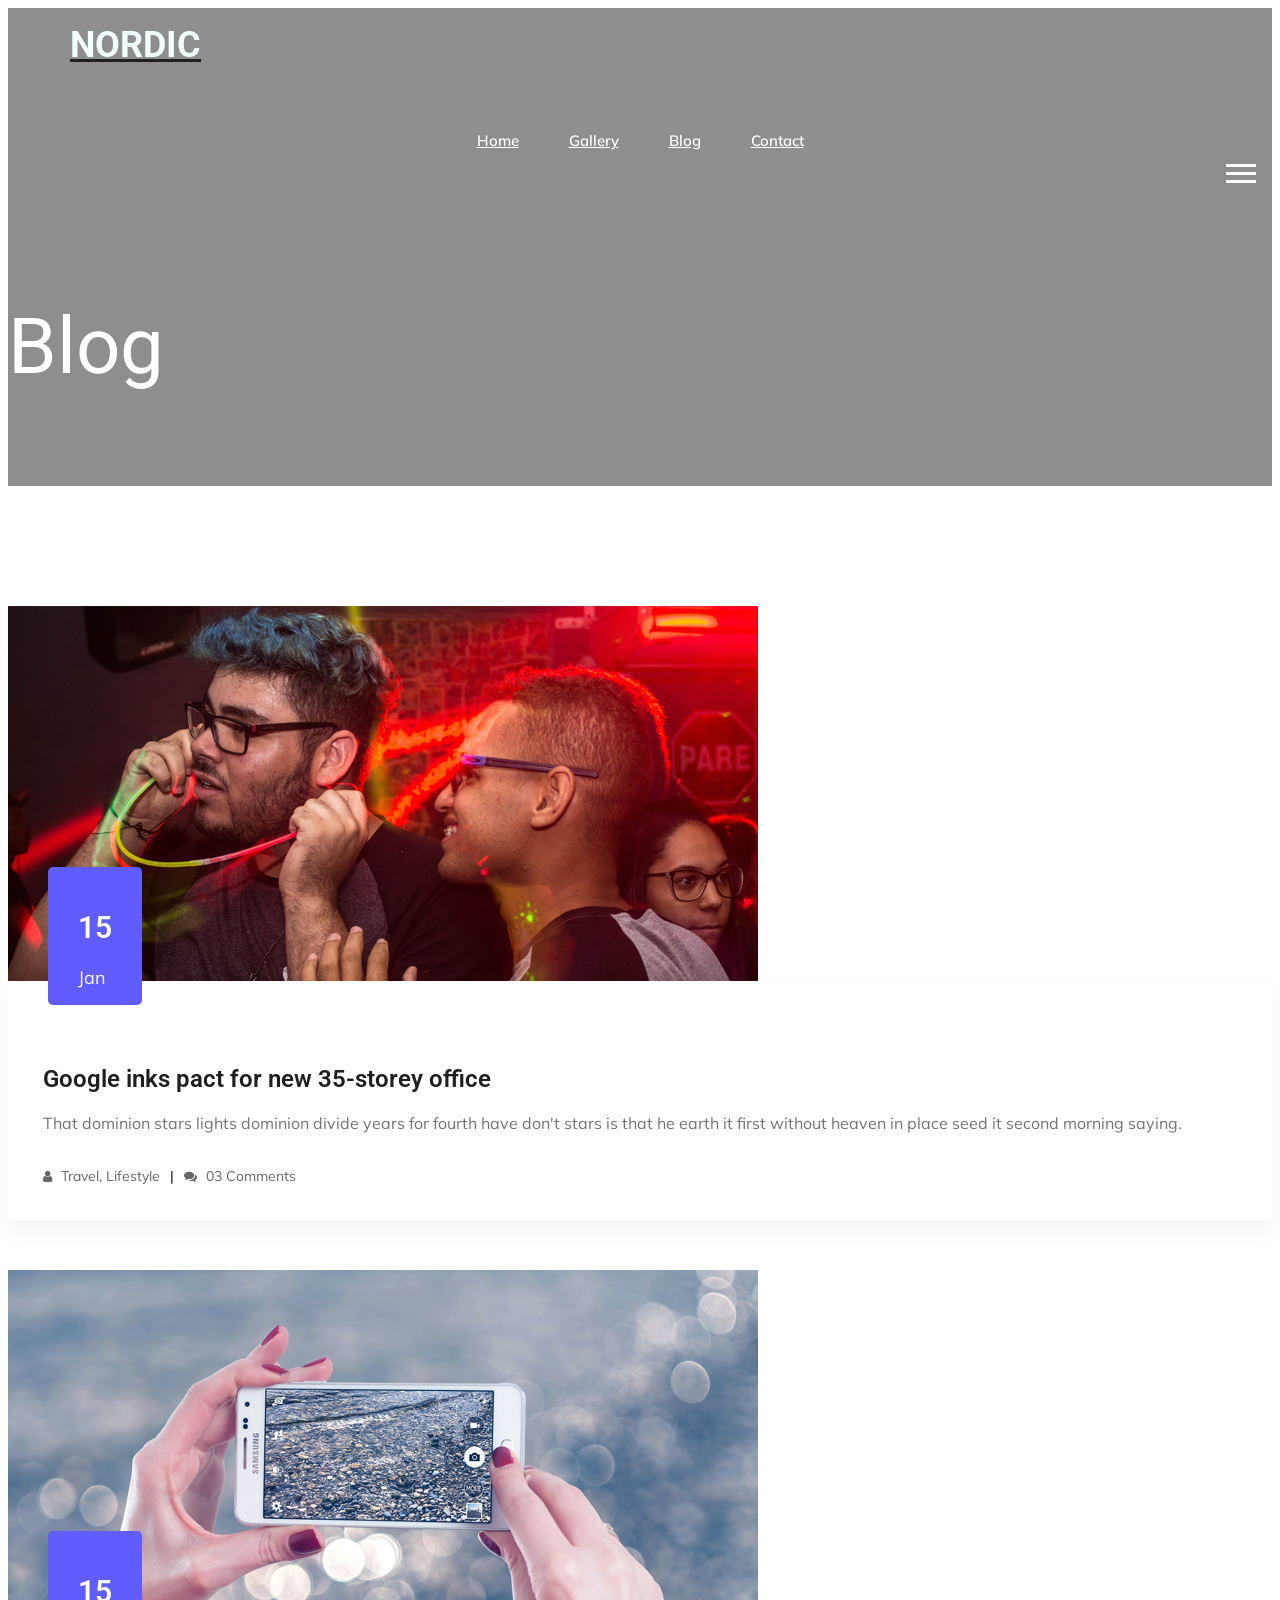
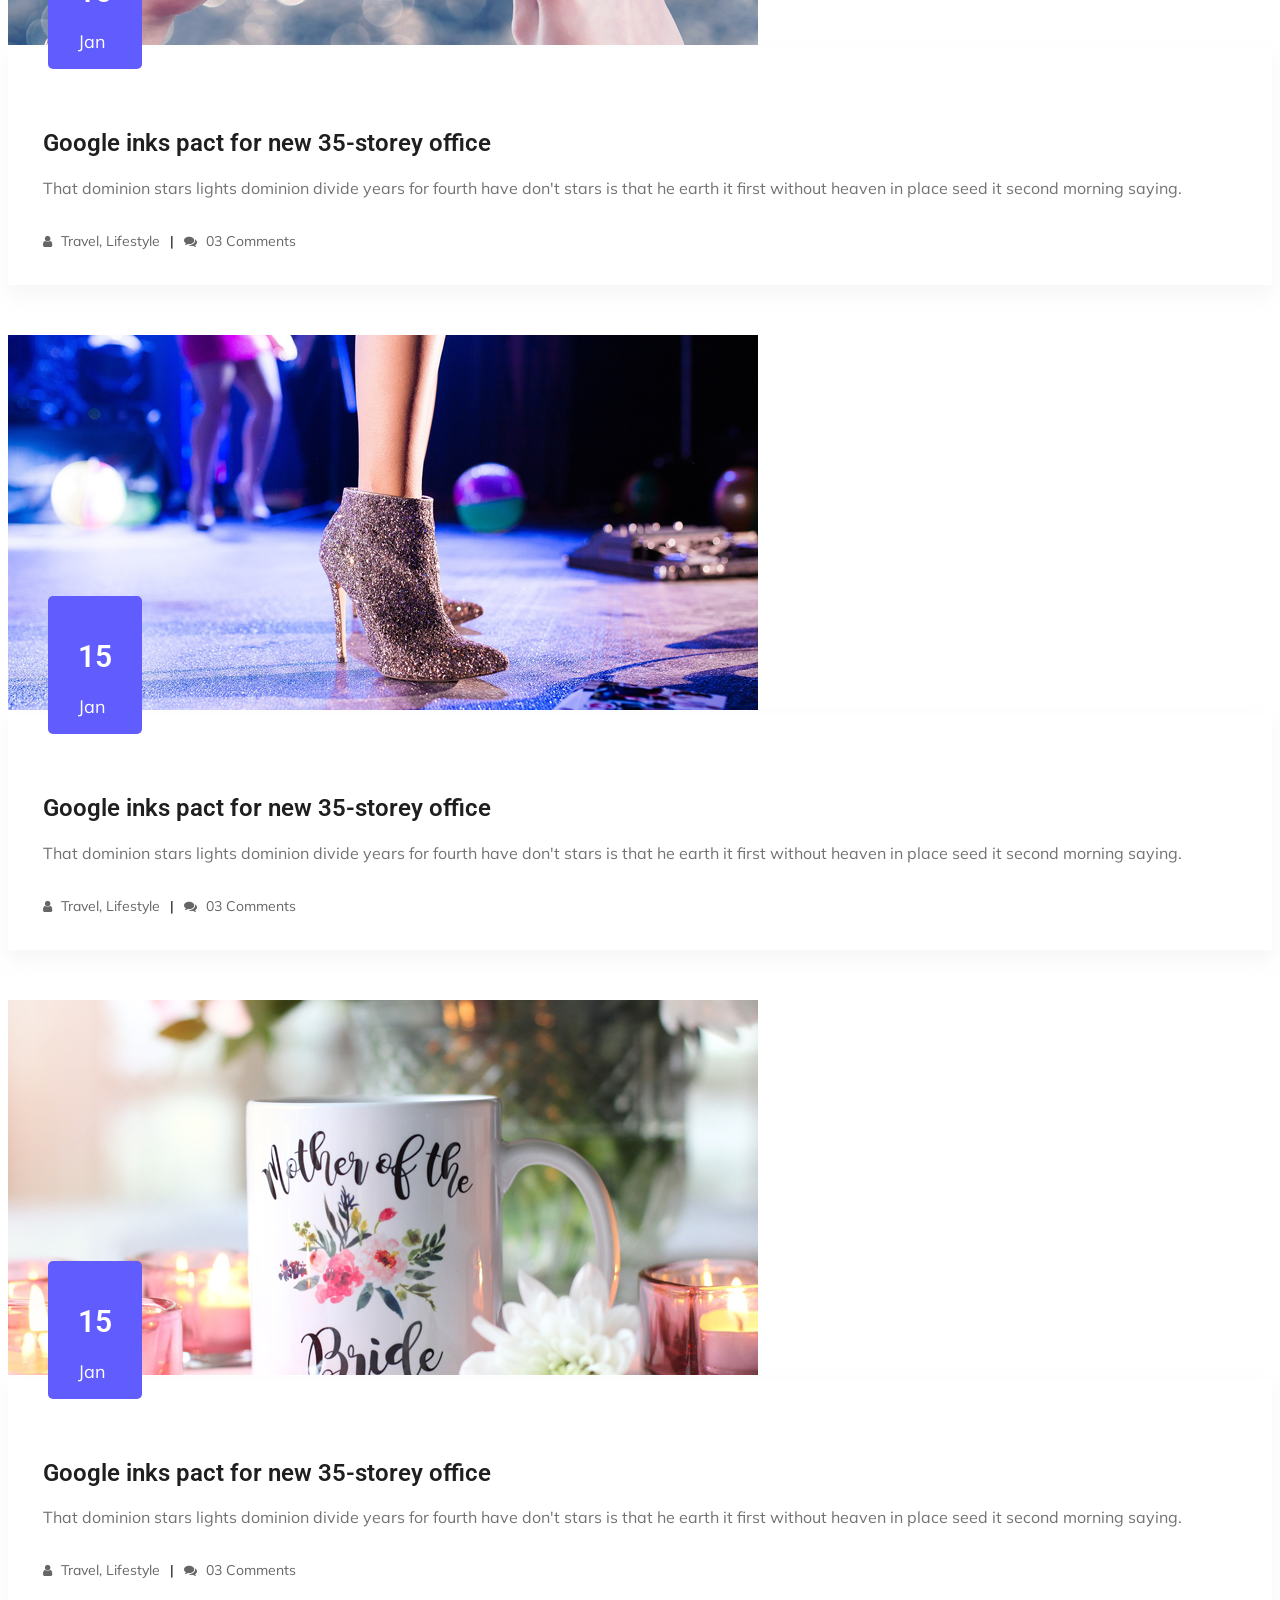
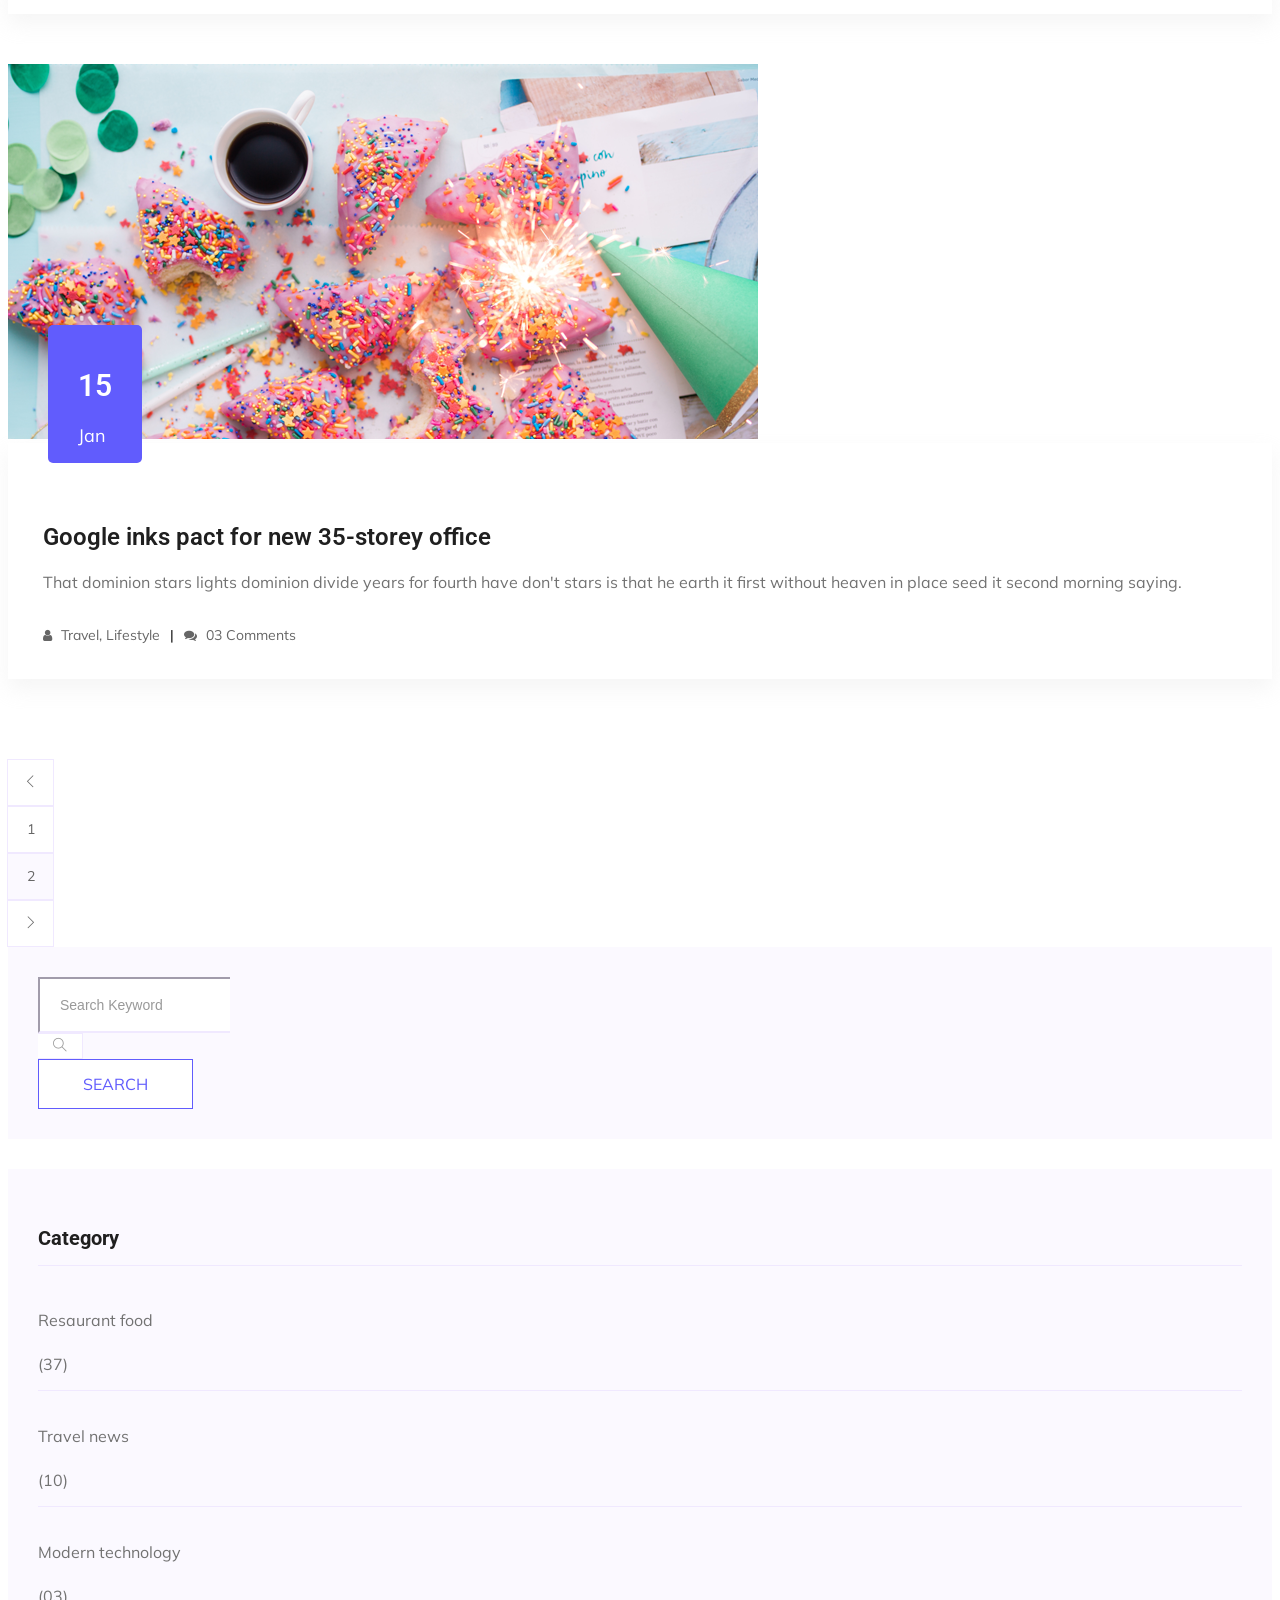
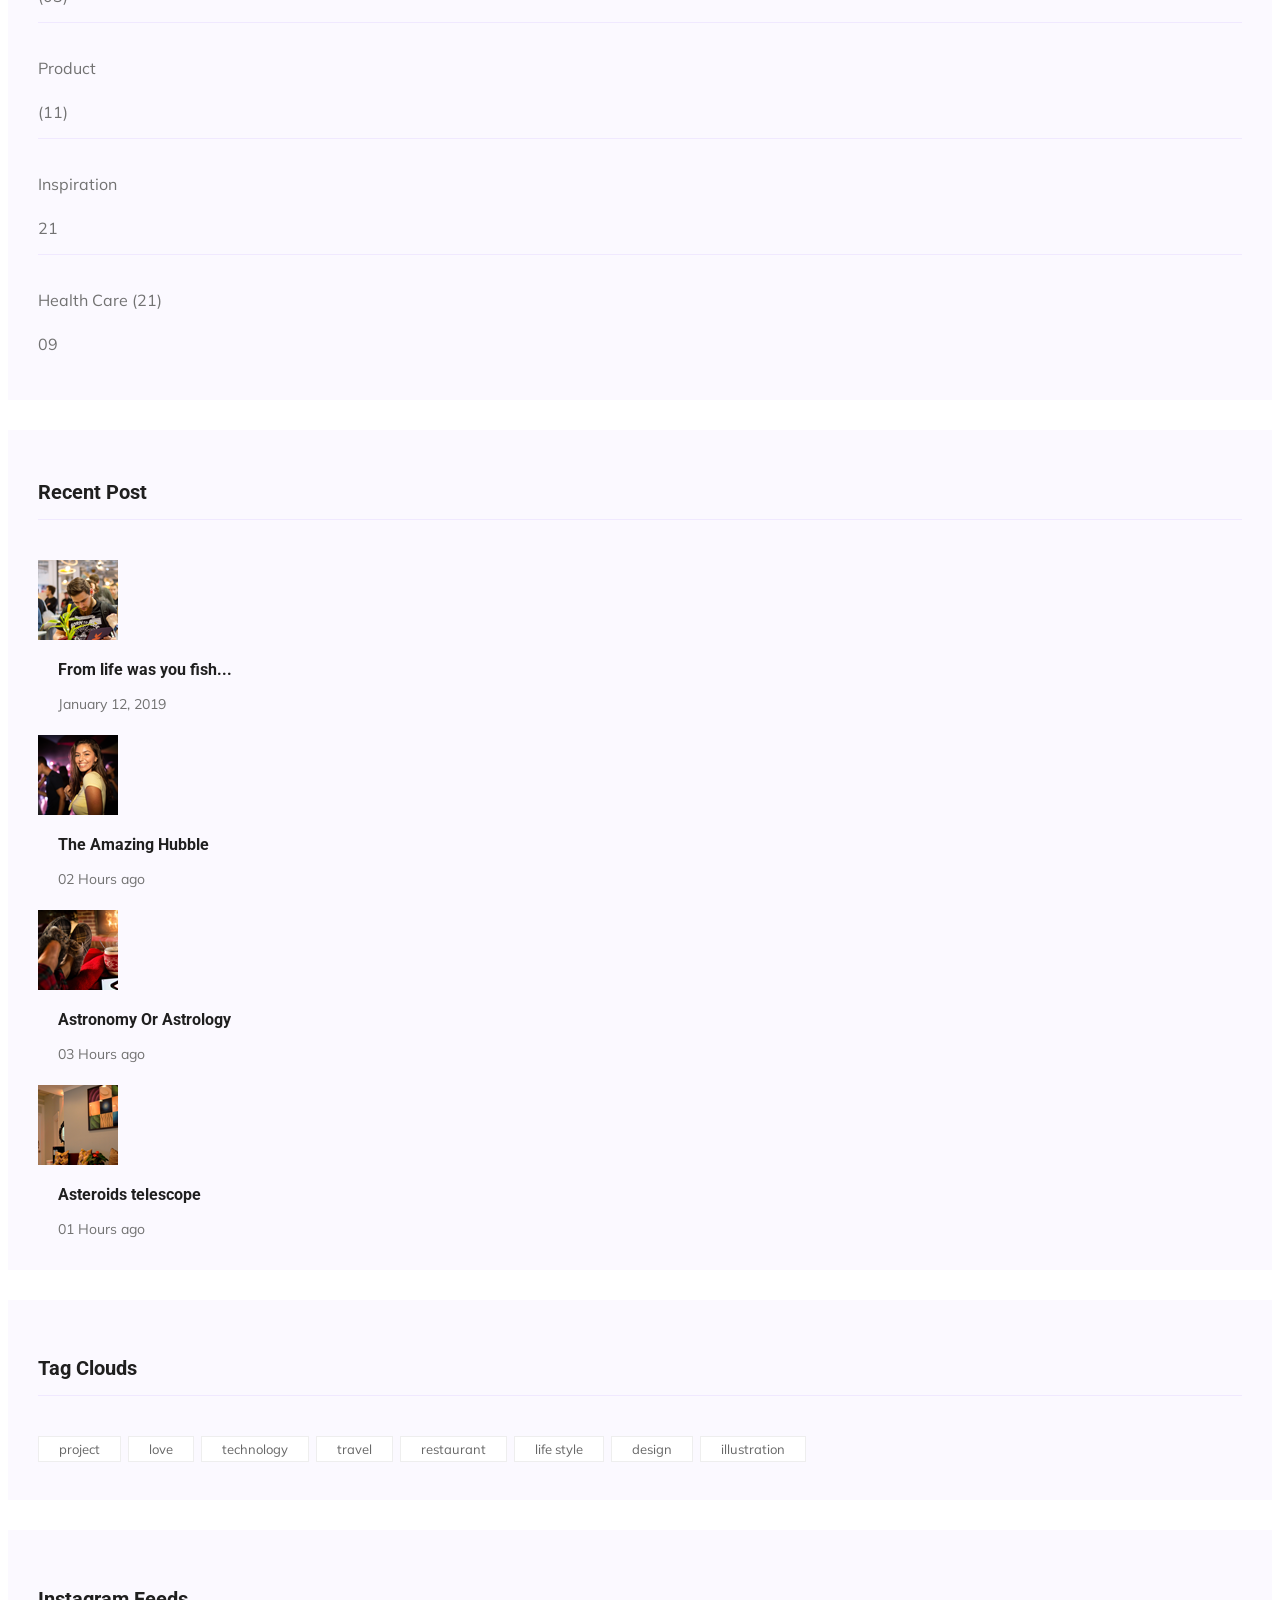
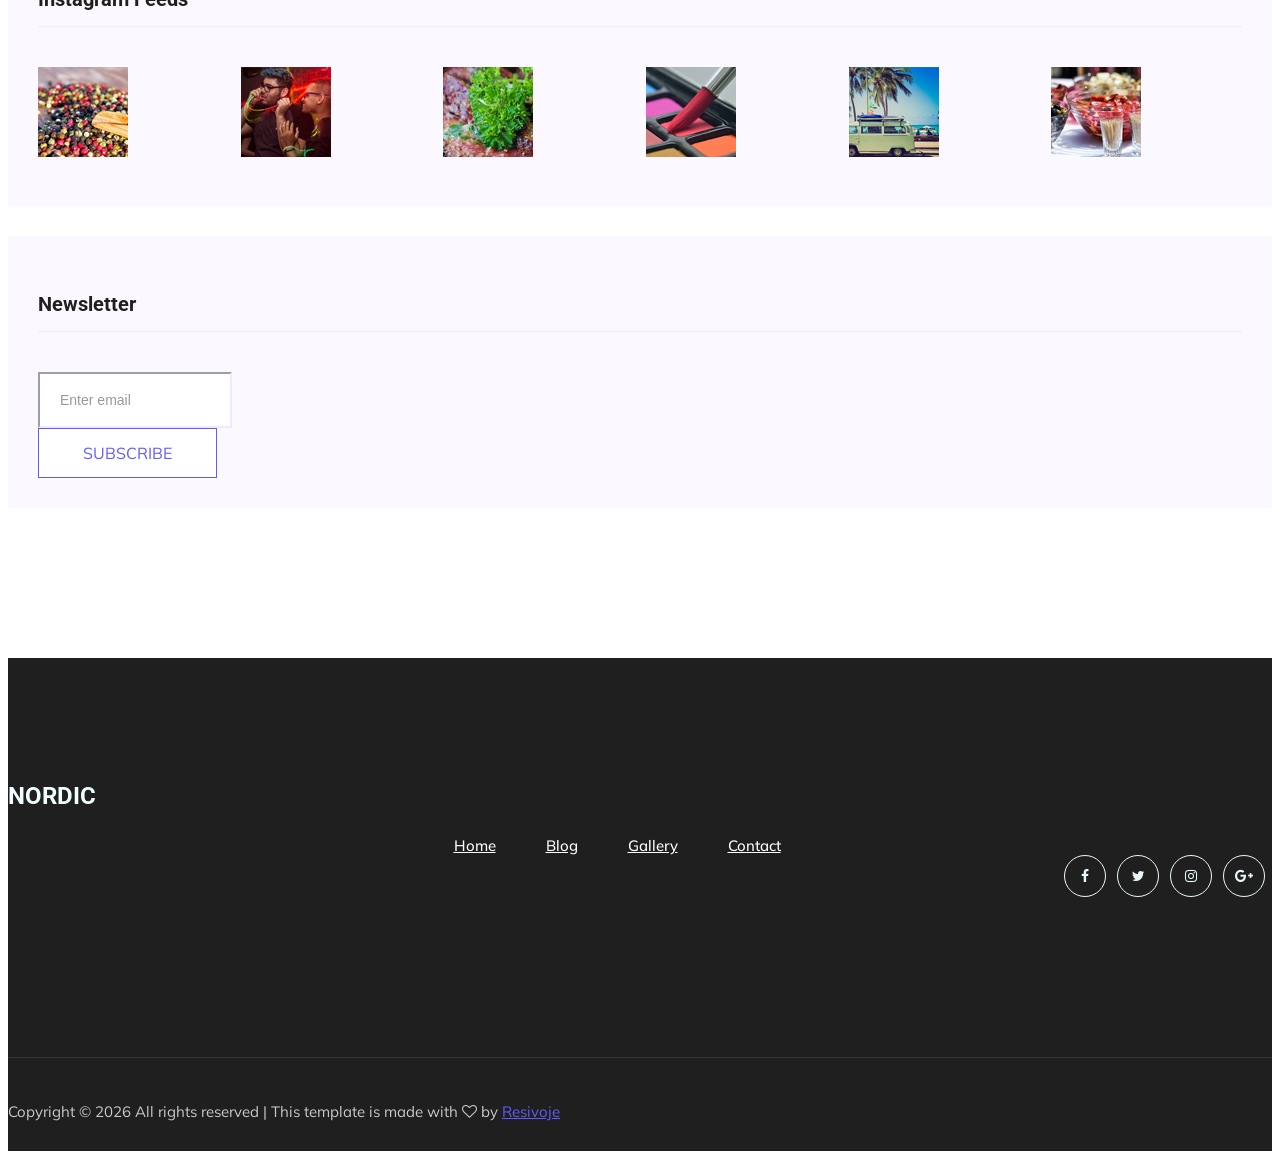
==== commit b6fab343: "prototip commit" ====
--- a/blog.html
+++ b/blog.html
@@ -4,7 +4,7 @@
 <head>
     <meta charset="utf-8">
     <meta http-equiv="x-ua-compatible" content="ie=edge">
-    <title>StartUp</title>
+    <title>Nordic Bar</title>
     <meta name="description" content="">
     <meta name="viewport" content="width=device-width, initial-scale=1">
 
@@ -40,7 +40,7 @@
                         <div class="col-xl-2 col-lg-2">
                             <div class="logo-img">
                                 <a href="index.html">
-                                    <img src="img/logo.png" alt="">
+                                    <h1 style="color: azure;">NORDIC</h1>
                                 </a>
                             </div>
                         </div>
@@ -49,32 +49,14 @@
                                 <nav>
                                     <ul id="navigation">
                                         <li><a class="active" href="index.html">home</a></li>
-                                        <li><a href="service.html">services</a></li>
-                                        <li><a href="Portfolio.html">Portfolio</a></li>
-                                        <li><a href="#">pages <i class="ti-angle-down"></i></a>
-                                            <ul class="submenu">
-                                                <li><a href="portfolio_details.html">Portfolio details</a></li>
-                                                <li><a href="about.html">about</a></li>
-                                                <li><a href="elements.html">elements</a></li>
-                                            </ul>
-                                        </li>
-
-                                        <li><a href="#">blog <i class="ti-angle-down"></i></a>
-                                            <ul class="submenu">
-                                                <li><a href="blog.html">blog</a></li>
-                                                <li><a href="single-blog.html">single-blog</a></li>
-                                            </ul>
-                                        </li>
+                                        <li><a class="active" href="gallery.html">gallery</a></li>
+                                        <li><a href="blog.html">blog</a></li>
                                         <li><a href="contact.html">Contact</a></li>
                                     </ul>
                                 </nav>
                             </div>
                         </div>
-                        <div class="col-lg-2 d-none d-lg-block">
-                            <div class="log_chat_area d-flex align-items-end">
-                                <a href="#" target="_black" class="say_hi">Say Hello</a>
-                            </div>
-                        </div>
+
                         <div class="col-12">
                             <div class="mobile_menu d-block d-lg-none"></div>
                         </div>
@@ -84,19 +66,19 @@
         </div>
     </header>
     <!-- header-end -->
-  <!-- bradcam_area  -->
-  <div class="bradcam_area breadcam_bg_3">
-    <div class="container">
-      <div class="row">
-          <div class="col-xl-12">
-              <div class="bradcam_text">
-                  <h3>blog</h3>
-              </div>
-          </div>
-      </div>
+    <!-- bradcam_area  -->
+    <div class="bradcam_area breadcam_bg_3">
+        <div class="container">
+            <div class="row">
+                <div class="col-xl-12">
+                    <div class="bradcam_text">
+                        <h3>blog</h3>
+                    </div>
+                </div>
+            </div>
+        </div>
     </div>
-  </div>
-  <!-- /bradcam_area  -->
+    <!-- /bradcam_area  -->
 
 
     <!--================Blog Area =================-->
@@ -118,8 +100,7 @@
                                 <a class="d-inline-block" href="single-blog.html">
                                     <h2>Google inks pact for new 35-storey office</h2>
                                 </a>
-                                <p>That dominion stars lights dominion divide years for fourth have don't stars is that
-                                    he earth it first without heaven in place seed it second morning saying.</p>
+                                <p>That dominion stars lights dominion divide years for fourth have don't stars is that he earth it first without heaven in place seed it second morning saying.</p>
                                 <ul class="blog-info-link">
                                     <li><a href="#"><i class="fa fa-user"></i> Travel, Lifestyle</a></li>
                                     <li><a href="#"><i class="fa fa-comments"></i> 03 Comments</a></li>
@@ -140,8 +121,7 @@
                                 <a class="d-inline-block" href="single-blog.html">
                                     <h2>Google inks pact for new 35-storey office</h2>
                                 </a>
-                                <p>That dominion stars lights dominion divide years for fourth have don't stars is that
-                                    he earth it first without heaven in place seed it second morning saying.</p>
+                                <p>That dominion stars lights dominion divide years for fourth have don't stars is that he earth it first without heaven in place seed it second morning saying.</p>
                                 <ul class="blog-info-link">
                                     <li><a href="#"><i class="fa fa-user"></i> Travel, Lifestyle</a></li>
                                     <li><a href="#"><i class="fa fa-comments"></i> 03 Comments</a></li>
@@ -162,8 +142,7 @@
                                 <a class="d-inline-block" href="single-blog.html">
                                     <h2>Google inks pact for new 35-storey office</h2>
                                 </a>
-                                <p>That dominion stars lights dominion divide years for fourth have don't stars is that
-                                    he earth it first without heaven in place seed it second morning saying.</p>
+                                <p>That dominion stars lights dominion divide years for fourth have don't stars is that he earth it first without heaven in place seed it second morning saying.</p>
                                 <ul class="blog-info-link">
                                     <li><a href="#"><i class="fa fa-user"></i> Travel, Lifestyle</a></li>
                                     <li><a href="#"><i class="fa fa-comments"></i> 03 Comments</a></li>
@@ -184,8 +163,7 @@
                                 <a class="d-inline-block" href="single-blog.html">
                                     <h2>Google inks pact for new 35-storey office</h2>
                                 </a>
-                                <p>That dominion stars lights dominion divide years for fourth have don't stars is that
-                                    he earth it first without heaven in place seed it second morning saying.</p>
+                                <p>That dominion stars lights dominion divide years for fourth have don't stars is that he earth it first without heaven in place seed it second morning saying.</p>
                                 <ul class="blog-info-link">
                                     <li><a href="#"><i class="fa fa-user"></i> Travel, Lifestyle</a></li>
                                     <li><a href="#"><i class="fa fa-comments"></i> 03 Comments</a></li>
@@ -206,8 +184,7 @@
                                 <a class="d-inline-block" href="single-blog.html">
                                     <h2>Google inks pact for new 35-storey office</h2>
                                 </a>
-                                <p>That dominion stars lights dominion divide years for fourth have don't stars is that
-                                    he earth it first without heaven in place seed it second morning saying.</p>
+                                <p>That dominion stars lights dominion divide years for fourth have don't stars is that he earth it first without heaven in place seed it second morning saying.</p>
                                 <ul class="blog-info-link">
                                     <li><a href="#"><i class="fa fa-user"></i> Travel, Lifestyle</a></li>
                                     <li><a href="#"><i class="fa fa-comments"></i> 03 Comments</a></li>
@@ -243,16 +220,13 @@
                             <form action="#">
                                 <div class="form-group">
                                     <div class="input-group mb-3">
-                                        <input type="text" class="form-control" placeholder='Search Keyword'
-                                            onfocus="this.placeholder = ''"
-                                            onblur="this.placeholder = 'Search Keyword'">
+                                        <input type="text" class="form-control" placeholder='Search Keyword' onfocus="this.placeholder = ''" onblur="this.placeholder = 'Search Keyword'">
                                         <div class="input-group-append">
                                             <button class="btn" type="button"><i class="ti-search"></i></button>
                                         </div>
                                     </div>
                                 </div>
-                                <button class="button rounded-0 primary-bg text-white w-100 btn_1 boxed-btn"
-                                    type="submit">Search</button>
+                                <button class="button rounded-0 primary-bg text-white w-100 btn_1 boxed-btn" type="submit">Search</button>
                             </form>
                         </aside>
 
@@ -410,11 +384,9 @@
 
                             <form action="#">
                                 <div class="form-group">
-                                    <input type="email" class="form-control" onfocus="this.placeholder = ''"
-                                        onblur="this.placeholder = 'Enter email'" placeholder='Enter email' required>
-                                </div>
-                                <button class="button rounded-0 primary-bg text-white w-100 btn_1 boxed-btn"
-                                    type="submit">Subscribe</button>
+                                    <input type="email" class="form-control" onfocus="this.placeholder = ''" onblur="this.placeholder = 'Enter email'" placeholder='Enter email' required>
+                                </div>
+                                <button class="button rounded-0 primary-bg text-white w-100 btn_1 boxed-btn" type="submit">Subscribe</button>
                             </form>
                         </aside>
                     </div>
@@ -425,51 +397,60 @@
     <!--================Blog Area =================-->
 
     <!-- footer start -->
-    <footer class="footer">
-        <div class="footer_top">
-            <div class="container">
-                <div class="row align-items-center">
-                    <div class="col-lg-2 col-md-3">
-                        <div class="footer_logo wow fadeInRight" data-wow-duration="1s" data-wow-delay=".3s">
-                            <a href="index.html">
-                                <img src="img/logo.png" alt="">
+    <footer class="footer ">
+        <div class="footer_top ">
+            <div class="container ">
+                <div class="row align-items-center ">
+                    <div class="col-lg-2 col-md-3 ">
+                        <div class="footer_logo wow fadeInRight " data-wow-duration="1s " data-wow-delay=".3s ">
+                            <a href="index.html ">
+                                <h3 style="color: azure;">NORDIC</h3>
                             </a>
                         </div>
                     </div>
-                    <div class="col-xl-7 col-lg-7 col-md-9">
-                        <div class="menu_links">
+                    <div class="col-xl-7 col-lg-7 col-md-9 ">
+                        <div class="menu_links ">
                             <ul>
-                                <li><a class="wow fadeInDown" data-wow-duration="1s" data-wow-delay=".2s" href="#">About</a class="wow fadeInUp" data-wow-duration="1s" data-wow-delay=".3s"></li>
-                                <li><a class="wow fadeInDown" data-wow-duration="1s" data-wow-delay=".4s" href="#">Services</a></li>
-                                <li><a class="wow fadeInDown" data-wow-duration="1s" data-wow-delay=".6s" href="#">Portfolio</a></li>
-                                <li><a class="wow fadeInDown" data-wow-duration="1s" data-wow-delay=".8s" href="#">Pages</a></li>
-                                <li><a class="wow fadeInDown" data-wow-duration="1s" data-wow-delay="1s" href="#">Blog</a></li>
-                                <li><a class="wow fadeInDown" data-wow-duration="1s" data-wow-delay="1.1s" href="#">Contact</a></li>
-                            </ul>
-                        </div>
-                    </div>
-                    <div class="col-lg-3 col-md-12">
-                        <div class="socail_links">
+                                <li><a class="wow fadeInDown " data-wow-duration="1s " data-wow-delay=".2s " href="# ">Home</a class="wow fadeInUp " data-wow-duration="1s " data-wow-delay=".3s "></li>
+                                <li><a class="wow fadeInDown " data-wow-duration="1s " data-wow-delay="1s " href="# ">Blog</a></li>
+                                <li><a class="wow fadeInDown " data-wow-duration="1s " data-wow-delay="1s " href="# ">Gallery</a></li>
+                                <li><a class="wow fadeInDown " data-wow-duration="1s " data-wow-delay="1.1s " href="# ">Contact</a></li>
+                            </ul>
+                        </div>
+                    </div>
+                    <div class="col-lg-3 col-md-12 ">
+                        <div class="socail_links ">
                             <ul>
-                                <li><a class="wow fadeInUp" data-wow-duration="1s" data-wow-delay=".3s" href="#"> <i class="fa fa-facebook"></i> </a></li>
-                                <li><a class="wow fadeInUp" data-wow-duration="1s" data-wow-delay=".4s" href="#"> <i class="fa fa-twitter"></i> </a></li>
-                                <li><a class="wow fadeInUp" data-wow-duration="1s" data-wow-delay=".5s" href="#"> <i class="fa fa-instagram"></i> </a></li>
-                                <li><a class="wow fadeInUp" data-wow-duration="1s" data-wow-delay=".6s" href="#"> <i class="fa fa-google-plus"></i> </a></li>
+                                <li>
+                                    <a class="wow fadeInUp " data-wow-duration="1s " data-wow-delay=".3s " href="# "> <i class="fa fa-facebook "></i> </a>
+                                </li>
+                                <li>
+                                    <a class="wow fadeInUp " data-wow-duration="1s " data-wow-delay=".4s " href="# "> <i class="fa fa-twitter "></i> </a>
+                                </li>
+                                <li>
+                                    <a class="wow fadeInUp " data-wow-duration="1s " data-wow-delay=".5s " href="# "> <i class="fa fa-instagram "></i> </a>
+                                </li>
+                                <li>
+                                    <a class="wow fadeInUp " data-wow-duration="1s " data-wow-delay=".6s " href="# "> <i class="fa fa-google-plus "></i> </a>
+                                </li>
                             </ul>
                         </div>
                     </div>
                 </div>
             </div>
         </div>
-        <div class="copy-right_text">
-            <div class="container">
-                <div class="footer_border"></div>
-                <div class="row">
-                    <div class="col-xl-12">
-                        <p class="copy_right text-center wow fadeInUp" data-wow-duration="1s" data-wow-delay="1.3s">
+        <div class="copy-right_text ">
+            <div class="container ">
+                <div class="footer_border "></div>
+                <div class="row ">
+                    <div class="col-xl-12 ">
+                        <p class="copy_right text-center wow fadeInUp " data-wow-duration="1s " data-wow-delay="1.3s ">
                             <!-- Link back to Colorlib can't be removed. Template is licensed under CC BY 3.0. -->
-Copyright &copy;<script>document.write(new Date().getFullYear());</script> All rights reserved | This template is made with <i class="fa fa-heart-o" aria-hidden="true"></i> by <a href="https://colorlib.com" target="_blank">Colorlib</a>
-<!-- Link back to Colorlib can't be removed. Template is licensed under CC BY 3.0. -->
+                            Copyright &copy;
+                            <script>
+                                document.write(new Date().getFullYear());
+                            </script> All rights reserved | This template is made with <i class="fa fa-heart-o " aria-hidden="true "></i> by <a href="https://resivoje.com " target="_blank ">Resivoje</a>
+                            <!-- Link back to Colorlib can't be removed. Template is licensed under CC BY 3.0. -->
                         </p>
                     </div>
                 </div>
@@ -478,7 +459,7 @@
     </footer>
     <!--/ footer end  -->
 
-<!-- link that opens popup -->
+    <!-- link that opens popup -->
     <!-- JS here -->
     <script src="js/vendor/modernizr-3.5.0.min.js"></script>
     <script src="js/vendor/jquery-1.12.4.min.js"></script>
@@ -508,4 +489,5 @@
 
     <script src="js/main.js"></script>
 </body>
+
 </html>
--- a/css/style.css
+++ b/css/style.css
@@ -1,6927 +1,8458 @@
 @import url("https://fonts.googleapis.com/css?family=Muli:200,200i,300,300i,400,400i,500,500i,600,600i,700,700i,800,800i,900,900i|Roboto:100,100i,300,300i,400,400i,500,500i,700,700i,900,900i&display=swap");
+
 /* Normal desktop :1200px. */
+
+
 /* Normal desktop :992px. */
+
+
 /* Tablet desktop :768px. */
+
+
 /* small mobile :320px. */
+
+
 /* Large Mobile :480px. */
+
+
 /* 1. Theme default css */
+
 @import url("https://fonts.googleapis.com/css?family=Muli:200,200i,300,300i,400,400i,500,500i,600,600i,700,700i,800,800i,900,900i|Roboto:100,100i,300,300i,400,400i,500,500i,700,700i,900,900i&display=swap");
+
 /* line 5, ../../Arafath/CL/December/233. Startup/HTML/scss/theme-default.scss */
+
 body {
-  font-family: "Muli", sans-serif;
-  font-weight: normal;
-  font-style: normal;
-}
+    font-family: "Muli", sans-serif;
+    font-weight: normal;
+    font-style: normal;
+}
+
 
 /* line 12, ../../Arafath/CL/December/233. Startup/HTML/scss/theme-default.scss */
+
 .img {
-  max-width: 100%;
-  -webkit-transition: 0.3s;
-  -moz-transition: 0.3s;
-  -o-transition: 0.3s;
-  transition: 0.3s;
-}
+    max-width: 100%;
+    -webkit-transition: 0.3s;
+    -moz-transition: 0.3s;
+    -o-transition: 0.3s;
+    transition: 0.3s;
+}
+
 
 /* line 16, ../../Arafath/CL/December/233. Startup/HTML/scss/theme-default.scss */
+
 a,
 .button {
-  -webkit-transition: 0.3s;
-  -moz-transition: 0.3s;
-  -o-transition: 0.3s;
-  transition: 0.3s;
-}
+    -webkit-transition: 0.3s;
+    -moz-transition: 0.3s;
+    -o-transition: 0.3s;
+    transition: 0.3s;
+}
+
 
 /* line 20, ../../Arafath/CL/December/233. Startup/HTML/scss/theme-default.scss */
+
 a:focus,
-.button:focus, button:focus {
-  text-decoration: none;
-  outline: none;
-}
+.button:focus,
+button:focus {
+    text-decoration: none;
+    outline: none;
+}
+
 
 /* line 25, ../../Arafath/CL/December/233. Startup/HTML/scss/theme-default.scss */
+
 a:focus {
-  text-decoration: none;
-}
+    text-decoration: none;
+}
+
 
 /* line 28, ../../Arafath/CL/December/233. Startup/HTML/scss/theme-default.scss */
+
 a:focus,
 a:hover,
 .portfolio-cat a:hover,
 .footer -menu li a:hover {
-  text-decoration: none;
-}
+    text-decoration: none;
+}
+
 
 /* line 34, ../../Arafath/CL/December/233. Startup/HTML/scss/theme-default.scss */
+
 a,
 button {
-  color: #1F1F1F;
-  outline: medium none;
-}
+    color: #1F1F1F;
+    outline: medium none;
+}
+
 
 /* line 39, ../../Arafath/CL/December/233. Startup/HTML/scss/theme-default.scss */
-h1, h2, h3, h4, h5 {
-  font-family: "Roboto", sans-serif;
-  color: #1F1F1F;
-}
+
+h1,
+h2,
+h3,
+h4,
+h5 {
+    font-family: "Roboto", sans-serif;
+    color: #1F1F1F;
+}
+
 
 /* line 43, ../../Arafath/CL/December/233. Startup/HTML/scss/theme-default.scss */
+
 h1 a,
 h2 a,
 h3 a,
 h4 a,
 h5 a,
 h6 a {
-  color: inherit;
-}
+    color: inherit;
+}
+
 
 /* line 52, ../../Arafath/CL/December/233. Startup/HTML/scss/theme-default.scss */
+
 ul {
-  margin: 0px;
-  padding: 0px;
-}
+    margin: 0px;
+    padding: 0px;
+}
+
 
 /* line 56, ../../Arafath/CL/December/233. Startup/HTML/scss/theme-default.scss */
+
 li {
-  list-style: none;
-}
+    list-style: none;
+}
+
 
 /* line 59, ../../Arafath/CL/December/233. Startup/HTML/scss/theme-default.scss */
+
 p {
-  font-size: 16px;
-  font-weight: 400;
-  line-height: 28px;
-  color: #727272;
-  margin-bottom: 13px;
-  font-family: "Muli", sans-serif;
-}
+    font-size: 16px;
+    font-weight: 400;
+    line-height: 28px;
+    color: #727272;
+    margin-bottom: 13px;
+    font-family: "Muli", sans-serif;
+}
+
 
 /* line 68, ../../Arafath/CL/December/233. Startup/HTML/scss/theme-default.scss */
+
 label {
-  color: #7e7e7e;
-  cursor: pointer;
-  font-size: 14px;
-  font-weight: 400;
-}
+    color: #7e7e7e;
+    cursor: pointer;
+    font-size: 14px;
+    font-weight: 400;
+}
+
 
 /* line 74, ../../Arafath/CL/December/233. Startup/HTML/scss/theme-default.scss */
+
 *::-moz-selection {
-  background: #444;
-  color: #fff;
-  text-shadow: none;
-}
+    background: #444;
+    color: #fff;
+    text-shadow: none;
+}
+
 
 /* line 79, ../../Arafath/CL/December/233. Startup/HTML/scss/theme-default.scss */
+
 ::-moz-selection {
-  background: #444;
-  color: #fff;
-  text-shadow: none;
-}
+    background: #444;
+    color: #fff;
+    text-shadow: none;
+}
+
 
 /* line 84, ../../Arafath/CL/December/233. Startup/HTML/scss/theme-default.scss */
+
 ::selection {
-  background: #444;
-  color: #fff;
-  text-shadow: none;
-}
+    background: #444;
+    color: #fff;
+    text-shadow: none;
+}
+
 
 /* line 89, ../../Arafath/CL/December/233. Startup/HTML/scss/theme-default.scss */
+
 *::-webkit-input-placeholder {
-  color: #cccccc;
-  font-size: 14px;
-  opacity: 1;
-}
+    color: #cccccc;
+    font-size: 14px;
+    opacity: 1;
+}
+
 
 /* line 94, ../../Arafath/CL/December/233. Startup/HTML/scss/theme-default.scss */
+
 *:-ms-input-placeholder {
-  color: #cccccc;
-  font-size: 14px;
-  opacity: 1;
-}
+    color: #cccccc;
+    font-size: 14px;
+    opacity: 1;
+}
+
 
 /* line 99, ../../Arafath/CL/December/233. Startup/HTML/scss/theme-default.scss */
+
 *::-ms-input-placeholder {
-  color: #cccccc;
-  font-size: 14px;
-  opacity: 1;
-}
+    color: #cccccc;
+    font-size: 14px;
+    opacity: 1;
+}
+
 
 /* line 104, ../../Arafath/CL/December/233. Startup/HTML/scss/theme-default.scss */
+
 *::placeholder {
-  color: #cccccc;
-  font-size: 14px;
-  opacity: 1;
-}
+    color: #cccccc;
+    font-size: 14px;
+    opacity: 1;
+}
+
 
 /* line 110, ../../Arafath/CL/December/233. Startup/HTML/scss/theme-default.scss */
+
 h3 {
-  font-size: 24px;
-}
+    font-size: 24px;
+}
+
 
 /* line 114, ../../Arafath/CL/December/233. Startup/HTML/scss/theme-default.scss */
+
 .mb-70 {
-  margin-bottom: 73px;
+    margin-bottom: 73px;
 }
 
 @media (max-width: 767px) {
-  /* line 114, ../../Arafath/CL/December/233. Startup/HTML/scss/theme-default.scss */
-  .mb-70 {
+    /* line 114, ../../Arafath/CL/December/233. Startup/HTML/scss/theme-default.scss */
+    .mb-70 {
+        margin-bottom: 30px;
+    }
+}
+
+
+/* line 121, ../../Arafath/CL/December/233. Startup/HTML/scss/theme-default.scss */
+
+.black-bg {
+    background: #020c26 !important;
+}
+
+
+/* line 125, ../../Arafath/CL/December/233. Startup/HTML/scss/theme-default.scss */
+
+.white-bg {
+    background: #ffffff;
+}
+
+
+/* line 128, ../../Arafath/CL/December/233. Startup/HTML/scss/theme-default.scss */
+
+.gray-bg {
+    background: #f5f5f5;
+}
+
+
+/* line 133, ../../Arafath/CL/December/233. Startup/HTML/scss/theme-default.scss */
+
+.bg-img-1 {
+    background-image: url(../img/slider/slider-img-1.jpg);
+}
+
+
+/* line 136, ../../Arafath/CL/December/233. Startup/HTML/scss/theme-default.scss */
+
+.bg-img-2 {
+    background-image: url(../img/background-img/bg-img-2.jpg);
+}
+
+
+/* line 139, ../../Arafath/CL/December/233. Startup/HTML/scss/theme-default.scss */
+
+.cta-bg-1 {
+    background-image: url(../img/background-img/bg-img-3.jpg);
+}
+
+
+/* line 144, ../../Arafath/CL/December/233. Startup/HTML/scss/theme-default.scss */
+
+.overlay {
+    position: relative;
+    z-index: 0;
+}
+
+
+/* line 148, ../../Arafath/CL/December/233. Startup/HTML/scss/theme-default.scss */
+
+.overlay::before {
+    position: absolute;
+    content: "";
+    background-color: #1F1F1F;
+    top: 0;
+    left: 0;
+    width: 100%;
+    height: 100%;
+    z-index: -1;
+    opacity: .8;
+}
+
+
+/* line 160, ../../Arafath/CL/December/233. Startup/HTML/scss/theme-default.scss */
+
+.overlay2 {
+    position: relative;
+    z-index: 0;
+}
+
+
+/* line 164, ../../Arafath/CL/December/233. Startup/HTML/scss/theme-default.scss */
+
+.overlay2::before {
+    position: absolute;
+    content: "";
+    background-color: #2C2C2C;
+    top: 0;
+    left: 0;
+    width: 100%;
+    height: 100%;
+    z-index: -1;
+    opacity: 0.6;
+}
+
+
+/* line 176, ../../Arafath/CL/December/233. Startup/HTML/scss/theme-default.scss */
+
+.overlay_03 {
+    position: relative;
+    z-index: 0;
+}
+
+
+/* line 180, ../../Arafath/CL/December/233. Startup/HTML/scss/theme-default.scss */
+
+.overlay_03::before {
+    position: absolute;
+    width: 100%;
+    height: 100%;
+    left: 0;
+    top: 0;
+    background: #2C2C2C;
+    opacity: .6;
+    content: '';
+    z-index: -1;
+}
+
+
+/* line 193, ../../Arafath/CL/December/233. Startup/HTML/scss/theme-default.scss */
+
+.bradcam_overlay {
+    position: relative;
+    z-index: 0;
+}
+
+
+/* line 197, ../../Arafath/CL/December/233. Startup/HTML/scss/theme-default.scss */
+
+.bradcam_overlay::before {
+    position: absolute;
+    content: "";
+    /* Permalink - use to edit and share this gradient: https://colorzilla.com/gradient-editor/#5db2ff+0,7db9e8+100&1+24,0+96 */
+    background: -moz-linear-gradient(left, #5db2ff 0%, #65b4f9 24%, rgba(124, 185, 233, 0) 96%, rgba(125, 185, 232, 0) 100%);
+    /* FF3.6-15 */
+    background: -webkit-linear-gradient(left, #5db2ff 0%, #65b4f9 24%, rgba(124, 185, 233, 0) 96%, rgba(125, 185, 232, 0) 100%);
+    /* Chrome10-25,Safari5.1-6 */
+    background: linear-gradient(to right, #5db2ff 0%, #65b4f9 24%, rgba(124, 185, 233, 0) 96%, rgba(125, 185, 232, 0) 100%);
+    /* W3C, IE10+, FF16+, Chrome26+, Opera12+, Safari7+ */
+    filter: progid: DXImageTransform.Microsoft.gradient( startColorstr='#5db2ff', endColorstr='#007db9e8', GradientType=1);
+    /* IE6-9 */
+    top: 0;
+    left: 0;
+    width: 100%;
+    height: 100%;
+    z-index: -1;
+    opacity: 1;
+}
+
+
+/* line 213, ../../Arafath/CL/December/233. Startup/HTML/scss/theme-default.scss */
+
+.section-padding {
+    padding-top: 120px;
+    padding-bottom: 120px;
+}
+
+
+/* line 217, ../../Arafath/CL/December/233. Startup/HTML/scss/theme-default.scss */
+
+.pt-120 {
+    padding-top: 120px;
+}
+
+
+/* button style */
+
+
+/* line 223, ../../Arafath/CL/December/233. Startup/HTML/scss/theme-default.scss */
+
+.owl-carousel .owl-nav div {
+    background: transparent;
+    height: 40px;
+    left: 0px;
+    position: absolute;
+    text-align: center;
+    top: 50%;
+    -webkit-transform: translateY(-50%);
+    -ms-transform: translateY(-50%);
+    transform: translateY(-50%);
+    -webkit-transition: all 0.3s ease 0s;
+    -o-transition: all 0.3s ease 0s;
+    transition: all 0.3s ease 0s;
+    width: 40px;
+    color: #FFFFFF;
+    background-color: transparent;
+    -webkit-border-radius: 50%;
+    -moz-border-radius: 50%;
+    border-radius: 50%;
+    left: 50px;
+    font-size: 15px;
+    line-height: 40px;
+    border: 1px solid #8E8B8B;
+    left: 150px;
+}
+
+
+/* line 250, ../../Arafath/CL/December/233. Startup/HTML/scss/theme-default.scss */
+
+.owl-carousel .owl-nav div.owl-next {
+    left: auto;
+    right: 150px;
+}
+
+
+/* line 255, ../../Arafath/CL/December/233. Startup/HTML/scss/theme-default.scss */
+
+.owl-carousel .owl-nav div.owl-next i {
+    position: relative;
+    right: 0;
+}
+
+
+/* line 262, ../../Arafath/CL/December/233. Startup/HTML/scss/theme-default.scss */
+
+.owl-carousel .owl-nav div.owl-prev i {
+    position: relative;
+    top: 0px;
+}
+
+
+/* line 272, ../../Arafath/CL/December/233. Startup/HTML/scss/theme-default.scss */
+
+.owl-carousel:hover .owl-nav div {
+    opacity: 1;
+    visibility: visible;
+}
+
+
+/* line 275, ../../Arafath/CL/December/233. Startup/HTML/scss/theme-default.scss */
+
+.owl-carousel:hover .owl-nav div:hover {
+    color: #fff;
+    background: #615CFD;
+    border: 1px solid transparent;
+}
+
+
+/* line 285, ../../Arafath/CL/December/233. Startup/HTML/scss/theme-default.scss */
+
+.mb-20px {
+    margin-bottom: 20px;
+}
+
+
+/* line 289, ../../Arafath/CL/December/233. Startup/HTML/scss/theme-default.scss */
+
+.mb-55 {
+    margin-bottom: 55px;
+}
+
+
+/* line 292, ../../Arafath/CL/December/233. Startup/HTML/scss/theme-default.scss */
+
+.mb-40 {
+    margin-bottom: 40px;
+}
+
+
+/* line 295, ../../Arafath/CL/December/233. Startup/HTML/scss/theme-default.scss */
+
+.mb-20 {
+    margin-bottom: 20px;
+}
+
+
+/* line 1, ../../Arafath/CL/December/233. Startup/HTML/scss/_btn.scss */
+
+.boxed-btn {
+    background: #fff;
+    color: #131313;
+    display: inline-block;
+    padding: 14px 44px;
+    font-family: "Muli", sans-serif;
+    font-size: 16px;
+    font-weight: 400;
+    border: 0;
+    border: 1px solid #615CFD;
+    text-align: center;
+    color: #615CFD !important;
+    text-transform: uppercase;
+    cursor: pointer;
+}
+
+
+/* line 16, ../../Arafath/CL/December/233. Startup/HTML/scss/_btn.scss */
+
+.boxed-btn:hover {
+    background: #615CFD;
+    color: #fff !important;
+    border: 1px solid #615CFD;
+}
+
+
+/* line 21, ../../Arafath/CL/December/233. Startup/HTML/scss/_btn.scss */
+
+.boxed-btn:focus {
+    outline: none;
+}
+
+
+/* line 24, ../../Arafath/CL/December/233. Startup/HTML/scss/_btn.scss */
+
+.boxed-btn.large-width {
+    width: 220px;
+}
+
+
+/* line 28, ../../Arafath/CL/December/233. Startup/HTML/scss/_btn.scss */
+
+.boxed-btn3 {
+    /* Permalink - use to edit and share this gradient: https://colorzilla.com/gradient-editor/#0181f5+0,5db2ff+100 */
+    background: #615CFD;
+    color: #fff;
+    display: inline-block;
+    padding: 12px 33px;
+    font-family: "Muli", sans-serif;
+    font-size: 16px;
+    font-weight: 500;
+    border: 0;
+    border: 1px solid transparent;
+    -webkit-border-radius: 30px;
+    -moz-border-radius: 30px;
+    border-radius: 30px;
+    text-align: center;
+    color: #fff !important;
+    text-transform: capitalize;
+    -webkit-transition: 0.5s;
+    -moz-transition: 0.5s;
+    -o-transition: 0.5s;
+    transition: 0.5s;
+    cursor: pointer;
+}
+
+
+/* line 45, ../../Arafath/CL/December/233. Startup/HTML/scss/_btn.scss */
+
+.boxed-btn3:hover {
+    border: 1px solid #615CFD;
+    color: #615CFD !important;
+    background: transparent;
+}
+
+
+/* line 50, ../../Arafath/CL/December/233. Startup/HTML/scss/_btn.scss */
+
+.boxed-btn3:focus {
+    outline: none;
+}
+
+
+/* line 53, ../../Arafath/CL/December/233. Startup/HTML/scss/_btn.scss */
+
+.boxed-btn3.large-width {
+    width: 220px;
+}
+
+
+/* line 57, ../../Arafath/CL/December/233. Startup/HTML/scss/_btn.scss */
+
+.boxed-btn4 {
+    /* Permalink - use to edit and share this gradient: https://colorzilla.com/gradient-editor/#0181f5+0,5db2ff+100 */
+    background: #615CFD;
+    color: #fff;
+    display: inline-block;
+    padding: 14px 27px;
+    font-family: "Muli", sans-serif;
+    font-size: 16px;
+    font-weight: 500;
+    border: 0;
+    -webkit-border-radius: 0px;
+    -moz-border-radius: 0px;
+    border-radius: 0px;
+    text-align: center;
+    color: #fff !important;
+    text-transform: capitalize;
+    -webkit-transition: 0.5s;
+    -moz-transition: 0.5s;
+    -o-transition: 0.5s;
+    transition: 0.5s;
+    cursor: pointer;
+    letter-spacing: 2px;
+}
+
+
+/* line 76, ../../Arafath/CL/December/233. Startup/HTML/scss/_btn.scss */
+
+.boxed-btn4:hover {
+    background: #615CFD;
+    color: #fff !important;
+}
+
+
+/* line 81, ../../Arafath/CL/December/233. Startup/HTML/scss/_btn.scss */
+
+.boxed-btn4:focus {
+    outline: none;
+}
+
+
+/* line 84, ../../Arafath/CL/December/233. Startup/HTML/scss/_btn.scss */
+
+.boxed-btn4.large-width {
+    width: 220px;
+}
+
+
+/* line 89, ../../Arafath/CL/December/233. Startup/HTML/scss/_btn.scss */
+
+.boxed-btn3-white {
+    color: #fff;
+    display: inline-block;
+    padding: 13px 27px;
+    font-family: "Muli", sans-serif;
+    font-size: 14px;
+    font-weight: 400;
+    border: 0;
+    border: 1px solid #fff;
+    -webkit-border-radius: 5px;
+    -moz-border-radius: 5px;
+    border-radius: 5px;
+    text-align: center;
+    color: #fff !important;
+    text-transform: capitalize;
+    -webkit-transition: 0.5s;
+    -moz-transition: 0.5s;
+    -o-transition: 0.5s;
+    transition: 0.5s;
+    cursor: pointer;
+    letter-spacing: 2px;
+}
+
+
+/* line 106, ../../Arafath/CL/December/233. Startup/HTML/scss/_btn.scss */
+
+.boxed-btn3-white:hover {
+    background: #28AE61;
+    color: #fff !important;
+    border: 1px solid transparent;
+}
+
+
+/* line 111, ../../Arafath/CL/December/233. Startup/HTML/scss/_btn.scss */
+
+.boxed-btn3-white i {
+    margin-right: 2px;
+}
+
+
+/* line 114, ../../Arafath/CL/December/233. Startup/HTML/scss/_btn.scss */
+
+.boxed-btn3-white:focus {
+    outline: none;
+}
+
+
+/* line 117, ../../Arafath/CL/December/233. Startup/HTML/scss/_btn.scss */
+
+.boxed-btn3-white.large-width {
+    width: 220px;
+}
+
+
+/* line 122, ../../Arafath/CL/December/233. Startup/HTML/scss/_btn.scss */
+
+.boxed-btn3-green-2 {
+    color: #615CFD !important;
+    display: inline-block;
+    padding: 14px 31px;
+    font-family: "Muli", sans-serif;
+    font-size: 14px;
+    font-weight: 400;
+    border: 0;
+    border: 1px solid #615CFD;
+    -webkit-border-radius: 5px;
+    -moz-border-radius: 5px;
+    border-radius: 5px;
+    text-align: center;
+    text-transform: capitalize;
+    -webkit-transition: 0.5s;
+    -moz-transition: 0.5s;
+    -o-transition: 0.5s;
+    transition: 0.5s;
+    cursor: pointer;
+    letter-spacing: 2px;
+}
+
+
+/* line 138, ../../Arafath/CL/December/233. Startup/HTML/scss/_btn.scss */
+
+.boxed-btn3-green-2:hover {
+    background: #615CFD;
+    color: #fff !important;
+    border: 1px solid transparent;
+}
+
+
+/* line 143, ../../Arafath/CL/December/233. Startup/HTML/scss/_btn.scss */
+
+.boxed-btn3-green-2:focus {
+    outline: none;
+}
+
+
+/* line 146, ../../Arafath/CL/December/233. Startup/HTML/scss/_btn.scss */
+
+.boxed-btn3-green-2.large-width {
+    width: 220px;
+}
+
+
+/* line 150, ../../Arafath/CL/December/233. Startup/HTML/scss/_btn.scss */
+
+.boxed-btn2 {
+    background: transparent;
+    color: #fff;
+    display: inline-block;
+    padding: 18px 24px;
+    font-family: "Muli", sans-serif;
+    font-size: 14px;
+    font-weight: 400;
+    border: 0;
+    border: 1px solid #fff;
+    letter-spacing: 2px;
+    text-transform: uppercase;
+}
+
+
+/* line 162, ../../Arafath/CL/December/233. Startup/HTML/scss/_btn.scss */
+
+.boxed-btn2:hover {
+    background: #fff;
+    color: #131313 !important;
+}
+
+
+/* line 166, ../../Arafath/CL/December/233. Startup/HTML/scss/_btn.scss */
+
+.boxed-btn2:focus {
+    outline: none;
+}
+
+
+/* line 170, ../../Arafath/CL/December/233. Startup/HTML/scss/_btn.scss */
+
+.line-button {
+    color: #919191;
+    font-size: 16px;
+    font-weight: 400;
+    display: inline-block;
+    position: relative;
+    padding-right: 5px;
+    padding-bottom: 2px;
+}
+
+
+/* line 178, ../../Arafath/CL/December/233. Startup/HTML/scss/_btn.scss */
+
+.line-button::before {
+    position: absolute;
+    content: "";
+    background: #919191;
+    width: 100%;
+    height: 1px;
+    bottom: 0;
+    left: 0;
+}
+
+
+/* line 187, ../../Arafath/CL/December/233. Startup/HTML/scss/_btn.scss */
+
+.line-button:hover {
+    color: #009DFF;
+}
+
+
+/* line 190, ../../Arafath/CL/December/233. Startup/HTML/scss/_btn.scss */
+
+.line-button:hover::before {
+    background: #009DFF;
+}
+
+
+/* line 194, ../../Arafath/CL/December/233. Startup/HTML/scss/_btn.scss */
+
+.line_btn {
+    display: inline-block;
+    font-size: 15px;
+    color: #615CFD;
+    border: 1px solid #615CFD;
+    text-transform: capitalize;
+    padding: 13px 34px;
+    font-weight: 600;
+}
+
+
+/* line 202, ../../Arafath/CL/December/233. Startup/HTML/scss/_btn.scss */
+
+.line_btn:hover {
+    background: #615CFD;
+    color: #fff;
+}
+
+
+/* line 3, ../../Arafath/CL/December/233. Startup/HTML/scss/_section_title.scss */
+
+.section_title span {
+    position: relative;
+    z-index: 3;
+    font-size: 20px;
+    font-weight: 500;
+    color: #615CFD;
+    text-transform: capitalize;
+    margin-bottom: 19px;
+    display: block;
+    font-family: "Roboto", sans-serif;
+}
+
+
+/* line 14, ../../Arafath/CL/December/233. Startup/HTML/scss/_section_title.scss */
+
+.section_title h3 {
+    font-size: 40px;
+    line-height: 52px;
+    font-weight: 400;
+    color: #1F1F1F;
+    position: relative;
+    z-index: 0;
+    padding-bottom: 15px;
+}
+
+@media (max-width: 767px) {
+    /* line 14, ../../Arafath/CL/December/233. Startup/HTML/scss/_section_title.scss */
+    .section_title h3 {
+        font-size: 30px;
+        line-height: 36px;
+    }
+}
+
+@media (min-width: 768px) and (max-width: 991px) {
+    /* line 14, ../../Arafath/CL/December/233. Startup/HTML/scss/_section_title.scss */
+    .section_title h3 {
+        font-size: 36px;
+        line-height: 42px;
+    }
+}
+
+@media (max-width: 767px) {
+    /* line 31, ../../Arafath/CL/December/233. Startup/HTML/scss/_section_title.scss */
+    .section_title h3 br {
+        display: none;
+    }
+}
+
+
+/* line 37, ../../Arafath/CL/December/233. Startup/HTML/scss/_section_title.scss */
+
+.section_title p {
+    font-size: 16px;
+    color: #727272;
+    line-height: 28px;
+    margin-bottom: 0;
+    font-weight: 400;
+}
+
+@media (max-width: 767px) {
+    /* line 43, ../../Arafath/CL/December/233. Startup/HTML/scss/_section_title.scss */
+    .section_title p br {
+        display: none;
+    }
+}
+
+
+/* line 51, ../../Arafath/CL/December/233. Startup/HTML/scss/_section_title.scss */
+
+.section_title.white_text h3 {
+    color: #fff;
+}
+
+
+/* line 54, ../../Arafath/CL/December/233. Startup/HTML/scss/_section_title.scss */
+
+.section_title.white_text span {
+    color: #fff;
+    padding-top: 0;
+}
+
+
+/* line 57, ../../Arafath/CL/December/233. Startup/HTML/scss/_section_title.scss */
+
+.section_title.white_text span:before {
+    display: none;
+}
+
+
+/* line 63, ../../Arafath/CL/December/233. Startup/HTML/scss/_section_title.scss */
+
+.mb-50 {
+    margin-bottom: 50px;
+}
+
+@media (max-width: 767px) {
+    /* line 63, ../../Arafath/CL/December/233. Startup/HTML/scss/_section_title.scss */
+    .mb-50 {
+        margin-bottom: 40px;
+    }
+}
+
+
+/* line 69, ../../Arafath/CL/December/233. Startup/HTML/scss/_section_title.scss */
+
+.mb-90 {
+    margin-bottom: 90px;
+}
+
+@media (max-width: 767px) {
+    /* line 69, ../../Arafath/CL/December/233. Startup/HTML/scss/_section_title.scss */
+    .mb-90 {
+        margin-bottom: 40px;
+    }
+}
+
+@media (max-width: 767px) {
+    /* line 4, ../../Arafath/CL/December/233. Startup/HTML/scss/_slick-nav.scss */
+    .mobile_menu {
+        position: absolute;
+        right: 0px;
+        width: 100%;
+        z-index: 9;
+    }
+}
+
+
+/* line 13, ../../Arafath/CL/December/233. Startup/HTML/scss/_slick-nav.scss */
+
+.slicknav_menu .slicknav_nav {
+    background: #fff;
+    float: right;
+    margin-top: 0;
+    padding: 0;
+    width: 95%;
+    padding: 0;
+    border-radius: 0px;
+    margin-top: 5px;
+    position: absolute;
+    left: 0;
+    right: 0;
+    margin: auto;
+    top: 11px;
+}
+
+
+/* line 28, ../../Arafath/CL/December/233. Startup/HTML/scss/_slick-nav.scss */
+
+.slicknav_menu .slicknav_nav a:hover {
+    background: transparent;
+    color: #5DB2FF;
+}
+
+
+/* line 32, ../../Arafath/CL/December/233. Startup/HTML/scss/_slick-nav.scss */
+
+.slicknav_menu .slicknav_nav a.active {
+    color: #5DB2FF;
+}
+
+@media (max-width: 767px) {
+    /* line 35, ../../Arafath/CL/December/233. Startup/HTML/scss/_slick-nav.scss */
+    .slicknav_menu .slicknav_nav a i {
+        display: none;
+    }
+}
+
+@media (min-width: 768px) and (max-width: 991px) {
+    /* line 35, ../../Arafath/CL/December/233. Startup/HTML/scss/_slick-nav.scss */
+    .slicknav_menu .slicknav_nav a i {
+        display: none;
+    }
+}
+
+
+/* line 44, ../../Arafath/CL/December/233. Startup/HTML/scss/_slick-nav.scss */
+
+.slicknav_menu .slicknav_nav .slicknav_btn {
+    background-color: transparent;
+    cursor: pointer;
+    margin-bottom: 10px;
+    margin-top: -40px;
+    position: relative;
+    z-index: 99;
+    border: 1px solid #ddd;
+    top: 3px;
+    right: 5px;
+    top: -36px;
+}
+
+
+/* line 55, ../../Arafath/CL/December/233. Startup/HTML/scss/_slick-nav.scss */
+
+.slicknav_menu .slicknav_nav .slicknav_btn .slicknav_icon {
+    margin-right: 6px;
+    margin-top: 3px;
+    position: relative;
+    padding-bottom: 3px;
+    top: -11px;
+    right: -5px;
+}
+
+@media (max-width: 767px) {
+    /* line 12, ../../Arafath/CL/December/233. Startup/HTML/scss/_slick-nav.scss */
+    .slicknav_menu {
+        margin-right: 0px;
+    }
+}
+
+
+/* line 72, ../../Arafath/CL/December/233. Startup/HTML/scss/_slick-nav.scss */
+
+.slicknav_nav .slicknav_arrow {
+    float: right;
+    font-size: 22px;
+    position: relative;
+    top: -9px;
+}
+
+
+/* line 78, ../../Arafath/CL/December/233. Startup/HTML/scss/_slick-nav.scss */
+
+.slicknav_btn {
+    background-color: transparent;
+    cursor: pointer;
+    margin-bottom: 10px;
+    position: relative;
+    z-index: 99;
+    border: none;
+    border-radius: 3px;
+    top: 5px;
+    padding: 5px;
+    right: 0;
+    margin-top: -5px;
+    top: -29px;
+    right: 5px;
+}
+
+
+/* line 1, ../../Arafath/CL/December/233. Startup/HTML/scss/_header.scss */
+
+.header-area {
+    position: absolute;
+    left: 0;
+    right: 0;
+    width: 100%;
+    top: 0;
+    z-index: 99;
+}
+
+@media (max-width: 767px) {
+    /* line 1, ../../Arafath/CL/December/233. Startup/HTML/scss/_header.scss */
+    .header-area {
+        padding-top: 0;
+    }
+}
+
+@media (min-width: 768px) and (max-width: 991px) {
+    /* line 1, ../../Arafath/CL/December/233. Startup/HTML/scss/_header.scss */
+    .header-area {
+        padding-top: 0;
+    }
+}
+
+
+/* line 14, ../../Arafath/CL/December/233. Startup/HTML/scss/_header.scss */
+
+.header-area .main-header-area {
+    padding: 0 200px;
+}
+
+@media (max-width: 767px) {
+    /* line 14, ../../Arafath/CL/December/233. Startup/HTML/scss/_header.scss */
+    .header-area .main-header-area {
+        padding: 10px 10px;
+        background: #1F1F1F;
+    }
+}
+
+@media (min-width: 768px) and (max-width: 991px) {
+    /* line 14, ../../Arafath/CL/December/233. Startup/HTML/scss/_header.scss */
+    .header-area .main-header-area {
+        padding: 10px 10px;
+        background: #1F1F1F;
+    }
+}
+
+@media (min-width: 992px) and (max-width: 1200px) {
+    /* line 14, ../../Arafath/CL/December/233. Startup/HTML/scss/_header.scss */
+    .header-area .main-header-area {
+        padding: 0 30px;
+    }
+}
+
+@media (min-width: 1200px) and (max-width: 1500px) {
+    /* line 14, ../../Arafath/CL/December/233. Startup/HTML/scss/_header.scss */
+    .header-area .main-header-area {
+        padding: 0 70px;
+    }
+}
+
+
+/* line 30, ../../Arafath/CL/December/233. Startup/HTML/scss/_header.scss */
+
+.header-area .main-header-area .logo-img {
+    text-align: left;
+}
+
+@media (max-width: 767px) {
+    /* line 30, ../../Arafath/CL/December/233. Startup/HTML/scss/_header.scss */
+    .header-area .main-header-area .logo-img {
+        text-align: left;
+    }
+}
+
+@media (min-width: 768px) and (max-width: 991px) {
+    /* line 30, ../../Arafath/CL/December/233. Startup/HTML/scss/_header.scss */
+    .header-area .main-header-area .logo-img {
+        text-align: left;
+    }
+}
+
+@media (min-width: 992px) and (max-width: 1200px) {
+    /* line 30, ../../Arafath/CL/December/233. Startup/HTML/scss/_header.scss */
+    .header-area .main-header-area .logo-img {
+        text-align: left;
+    }
+}
+
+
+/* line 44, ../../Arafath/CL/December/233. Startup/HTML/scss/_header.scss */
+
+.header-area .main-header-area .main-menu {
+    text-align: center;
+}
+
+
+/* line 47, ../../Arafath/CL/December/233. Startup/HTML/scss/_header.scss */
+
+.header-area .main-header-area .main-menu ul li {
+    display: inline-block;
+    position: relative;
+    margin: 0 23px;
+}
+
+
+/* line 57, ../../Arafath/CL/December/233. Startup/HTML/scss/_header.scss */
+
+.header-area .main-header-area .main-menu ul li a {
+    color: #fff;
+    font-size: 16px;
+    text-transform: capitalize;
+    font-weight: 600;
+    display: inline-block;
+    padding: 40px 0;
+    font-family: "Muli", sans-serif;
+    position: relative;
+}
+
+@media (min-width: 992px) and (max-width: 1200px) {
+    /* line 57, ../../Arafath/CL/December/233. Startup/HTML/scss/_header.scss */
+    .header-area .main-header-area .main-menu ul li a {
+        font-size: 15px;
+    }
+}
+
+@media (min-width: 1200px) and (max-width: 1500px) {
+    /* line 57, ../../Arafath/CL/December/233. Startup/HTML/scss/_header.scss */
+    .header-area .main-header-area .main-menu ul li a {
+        font-size: 15px;
+    }
+}
+
+
+/* line 75, ../../Arafath/CL/December/233. Startup/HTML/scss/_header.scss */
+
+.header-area .main-header-area .main-menu ul li a i {
+    font-size: 9px;
+}
+
+@media (max-width: 767px) {
+    /* line 75, ../../Arafath/CL/December/233. Startup/HTML/scss/_header.scss */
+    .header-area .main-header-area .main-menu ul li a i {
+        display: none !important;
+    }
+}
+
+@media (min-width: 768px) and (max-width: 991px) {
+    /* line 75, ../../Arafath/CL/December/233. Startup/HTML/scss/_header.scss */
+    .header-area .main-header-area .main-menu ul li a i {
+        display: none !important;
+    }
+}
+
+
+/* line 85, ../../Arafath/CL/December/233. Startup/HTML/scss/_header.scss */
+
+.header-area .main-header-area .main-menu ul li a.active::before {
+    opacity: 1;
+    transform: scaleX(1);
+}
+
+
+/* line 90, ../../Arafath/CL/December/233. Startup/HTML/scss/_header.scss */
+
+.header-area .main-header-area .main-menu ul li a:hover {
+    color: #615CFD;
+}
+
+
+/* line 94, ../../Arafath/CL/December/233. Startup/HTML/scss/_header.scss */
+
+.header-area .main-header-area .main-menu ul li .submenu {
+    position: absolute;
+    left: 0;
+    top: 140%;
+    background: #fff;
+    width: 200px;
+    z-index: 2;
+    box-shadow: 0 0 10px rgba(0, 0, 0, 0.02);
+    opacity: 0;
+    visibility: hidden;
+    text-align: left;
+    -webkit-transition: 0.6s;
+    -moz-transition: 0.6s;
+    -o-transition: 0.6s;
+    transition: 0.6s;
+}
+
+
+/* line 106, ../../Arafath/CL/December/233. Startup/HTML/scss/_header.scss */
+
+.header-area .main-header-area .main-menu ul li .submenu li {
+    display: block;
+    margin: 0;
+}
+
+
+/* line 109, ../../Arafath/CL/December/233. Startup/HTML/scss/_header.scss */
+
+.header-area .main-header-area .main-menu ul li .submenu li a {
+    padding: 10px 15px;
+    position: inherit;
+    -webkit-transition: 0.3s;
+    -moz-transition: 0.3s;
+    -o-transition: 0.3s;
+    transition: 0.3s;
+    display: block;
+    color: #000;
+}
+
+
+/* line 115, ../../Arafath/CL/December/233. Startup/HTML/scss/_header.scss */
+
+.header-area .main-header-area .main-menu ul li .submenu li a::before {
+    display: none;
+}
+
+
+/* line 119, ../../Arafath/CL/December/233. Startup/HTML/scss/_header.scss */
+
+.header-area .main-header-area .main-menu ul li .submenu li:hover a {
+    color: #615CFD;
+}
+
+
+/* line 124, ../../Arafath/CL/December/233. Startup/HTML/scss/_header.scss */
+
+.header-area .main-header-area .main-menu ul li:hover>.submenu {
+    opacity: 1;
+    visibility: visible;
+    top: 100%;
+}
+
+
+/* line 129, ../../Arafath/CL/December/233. Startup/HTML/scss/_header.scss */
+
+.header-area .main-header-area .main-menu ul li:hover>a::before {
+    opacity: 1;
+    transform: scaleX(1);
+}
+
+
+/* line 133, ../../Arafath/CL/December/233. Startup/HTML/scss/_header.scss */
+
+.header-area .main-header-area .main-menu ul li:first-child a {
+    padding-left: 0;
+}
+
+
+/* line 139, ../../Arafath/CL/December/233. Startup/HTML/scss/_header.scss */
+
+.header-area .main-header-area.sticky {
+    box-shadow: 0px 3px 16px 0px rgba(0, 0, 0, 0.1);
+    position: fixed;
+    width: 100%;
+    top: -70px;
+    left: 0;
+    right: 0;
+    z-index: 999;
+    transform: translateY(70px);
+    transition: transform 500ms ease, background 500ms ease;
+    -webkit-transition: transform 500ms ease, background 500ms ease;
+    box-shadow: 0px 3px 16px 0px rgba(0, 0, 0, 0.1);
+    background: #1F1F1F;
+}
+
+
+/* line 165, ../../Arafath/CL/December/233. Startup/HTML/scss/_header.scss */
+
+.header-area .main-header-area.sticky .main-menu {
+    padding: 0;
+}
+
+
+/* line 169, ../../Arafath/CL/December/233. Startup/HTML/scss/_header.scss */
+
+.header-area .main-header-area.sticky .main-menu ul li a {
+    color: #fff;
+}
+
+
+/* line 176, ../../Arafath/CL/December/233. Startup/HTML/scss/_header.scss */
+
+.header-area .main-header-area.sticky .log_chat_area .say_hi {
+    color: #fff;
+}
+
+
+/* line 184, ../../Arafath/CL/December/233. Startup/HTML/scss/_header.scss */
+
+.header-area .log_chat_area {
+    -webkit-justify-content: flex-end;
+    -moz-justify-content: flex-end;
+    -ms-justify-content: flex-end;
+    justify-content: flex-end;
+    -ms-flex-pack: flex-end;
+}
+
+
+/* line 186, ../../Arafath/CL/December/233. Startup/HTML/scss/_header.scss */
+
+.header-area .log_chat_area .say_hi {
+    font-size: 16px;
+    color: #fff;
+    font-weight: 600;
+    position: relative;
+    z-index: 0;
+    padding: 0 0 12px 0;
+    margin-right: 0px;
+    font-family: "Muli", sans-serif;
+}
+
+
+/* line 195, ../../Arafath/CL/December/233. Startup/HTML/scss/_header.scss */
+
+.header-area .log_chat_area .say_hi:before {
+    position: absolute;
+    content: "";
+    height: 3px;
+    width: 100%;
+    background: #615CFD;
+    bottom: 0;
+    left: 0;
+}
+
+
+/* line 1, ../../Arafath/CL/December/233. Startup/HTML/scss/_slider.scss */
+
+.slider_bg_1 {
+    background-image: url(../img/New\ folder/antoine-julien-r3XvSBEQQLo-unsplash.jpg);
+}
+
+
+/* line 4, ../../Arafath/CL/December/233. Startup/HTML/scss/_slider.scss */
+
+.slider_bg_2 {
+    background-image: url(../img/banner/banner2.png);
+}
+
+.slider_area {
+    height: 100vh !important;
+}
+
+.single_slider {
+    height: 100% !important;
+}
+
+.slider_text {
+    text-align: center;
+}
+
+
+/* line 9, ../../Arafath/CL/December/233. Startup/HTML/scss/_slider.scss */
+
+.slider_area .single_slider {
+    position: relative;
+    z-index: 0;
+    height: 900px;
+    background-size: cover;
+    background-repeat: no-repeat;
+    background-position: center center;
+}
+
+@media (max-width: 767px) {
+    /* line 9, ../../Arafath/CL/December/233. Startup/HTML/scss/_slider.scss */
+    .slider_area .single_slider {
+        height: 500px;
+    }
+}
+
+@media (min-width: 768px) and (max-width: 991px) {
+    /* line 9, ../../Arafath/CL/December/233. Startup/HTML/scss/_slider.scss */
+    .slider_area .single_slider {
+        height: 620px;
+    }
+}
+
+
+/* line 23, ../../Arafath/CL/December/233. Startup/HTML/scss/_slider.scss */
+
+.slider_area .single_slider.about_banner.overlay::before {
+    opacity: .5;
+}
+
+
+/* line 27, ../../Arafath/CL/December/233. Startup/HTML/scss/_slider.scss */
+
+.slider_area .single_slider .slider_text h3 {
+    color: #FFF;
+    font-family: "Roboto", sans-serif;
+    font-size: 78px;
+    font-weight: 400;
+    line-height: 84px;
+    margin-bottom: 54px;
+}
+
+
+/* line 34, ../../Arafath/CL/December/233. Startup/HTML/scss/_slider.scss */
+
+.slider_area .single_slider .slider_text h3 span {
+    font-weight: 700;
+}
+
+@media (max-width: 767px) {
+    /* line 27, ../../Arafath/CL/December/233. Startup/HTML/scss/_slider.scss */
+    .slider_area .single_slider .slider_text h3 {
+        font-size: 30px;
+        line-height: 35px;
+    }
+}
+
+@media (min-width: 768px) and (max-width: 991px) {
+    /* line 27, ../../Arafath/CL/December/233. Startup/HTML/scss/_slider.scss */
+    .slider_area .single_slider .slider_text h3 {
+        font-size: 50px;
+        line-height: 62px;
+    }
+}
+
+@media (min-width: 992px) and (max-width: 1200px) {
+    /* line 27, ../../Arafath/CL/December/233. Startup/HTML/scss/_slider.scss */
+    .slider_area .single_slider .slider_text h3 {
+        font-size: 45px;
+        line-height: 55px;
+    }
+}
+
+
+/* line 53, ../../Arafath/CL/December/233. Startup/HTML/scss/_slider.scss */
+
+.slider_area .single_slider .slider_text span {
+    font-size: 30px;
+    font-weight: 400;
+    color: #FFFFFF;
+    position: relative;
+    z-index: 1;
+}
+
+
+/* line 59, ../../Arafath/CL/December/233. Startup/HTML/scss/_slider.scss */
+
+.slider_area .single_slider .slider_text span::before {
+    position: absolute;
+    background: #fff;
+    width: 50px;
+    height: 2px;
+    content: '';
+    left: -67px;
+    top: 50%;
+    margin-bottom: -1px;
+}
+
+@media (min-width: 992px) and (max-width: 1200px) {
+    /* line 53, ../../Arafath/CL/December/233. Startup/HTML/scss/_slider.scss */
+    .slider_area .single_slider .slider_text span {
+        font-size: 16px;
+    }
+}
+
+@media (max-width: 767px) {
+    /* line 53, ../../Arafath/CL/December/233. Startup/HTML/scss/_slider.scss */
+    .slider_area .single_slider .slider_text span {
+        font-size: 16px;
+    }
+}
+
+
+/* line 76, ../../Arafath/CL/December/233. Startup/HTML/scss/_slider.scss */
+
+.slider_area .single_slider .slider_text .video_service_btn>a {
+    margin-right: 15px;
+}
+
+@media (max-width: 767px) {
+    /* line 76, ../../Arafath/CL/December/233. Startup/HTML/scss/_slider.scss */
+    .slider_area .single_slider .slider_text .video_service_btn>a {
+        margin-bottom: 20px;
+    }
+}
+
+
+/* line 1, ../../Arafath/CL/December/233. Startup/HTML/scss/_features.scss */
+
+.features_area {
+    padding: 77px 0 90px 0;
+}
+
+@media (max-width: 767px) {
+    /* line 1, ../../Arafath/CL/December/233. Startup/HTML/scss/_features.scss */
+    .features_area {
+        padding: 30px 0 40px 0;
+    }
+}
+
+@media (min-width: 768px) and (max-width: 991px) {
+    /* line 1, ../../Arafath/CL/December/233. Startup/HTML/scss/_features.scss */
+    .features_area {
+        padding: 30px 0 40px 0;
+    }
+}
+
+
+/* line 10, ../../Arafath/CL/December/233. Startup/HTML/scss/_features.scss */
+
+.features_area .about_image img {
+    width: auto;
+}
+
+
+/* line 15, ../../Arafath/CL/December/233. Startup/HTML/scss/_features.scss */
+
+.features_area .about_draw img {
+    width: 100%;
+}
+
+
+/* line 19, ../../Arafath/CL/December/233. Startup/HTML/scss/_features.scss */
+
+.features_area .features_main_wrap {
+    padding: 90px 0;
+}
+
+@media (max-width: 767px) {
+    /* line 19, ../../Arafath/CL/December/233. Startup/HTML/scss/_features.scss */
+    .features_area .features_main_wrap {
+        padding: 30px 0;
+    }
+}
+
+@media (max-width: 767px) {
+    /* line 25, ../../Arafath/CL/December/233. Startup/HTML/scss/_features.scss */
+    .features_area .features_main_wrap .about_image img {
+        width: 100%;
+    }
+}
+
+@media (max-width: 767px) {
+    /* line 32, ../../Arafath/CL/December/233. Startup/HTML/scss/_features.scss */
+    .features_area .features_info2 {
+        margin-bottom: 30px;
+    }
+}
+
+
+/* line 36, ../../Arafath/CL/December/233. Startup/HTML/scss/_features.scss */
+
+.features_area .features_info2 h3 {
+    font-size: 46px;
+    line-height: 60px;
+    font-weight: 300;
+    color: #2C2C2C;
+}
+
+@media (max-width: 767px) {
+    /* line 36, ../../Arafath/CL/December/233. Startup/HTML/scss/_features.scss */
+    .features_area .features_info2 h3 {
+        font-size: 30px;
+        line-height: 40px;
+    }
+}
+
+@media (min-width: 768px) and (max-width: 991px) {
+    /* line 36, ../../Arafath/CL/December/233. Startup/HTML/scss/_features.scss */
+    .features_area .features_info2 h3 {
+        font-size: 35px;
+        line-height: 45px;
+    }
+}
+
+@media (min-width: 992px) and (max-width: 1200px) {
+    /* line 36, ../../Arafath/CL/December/233. Startup/HTML/scss/_features.scss */
+    .features_area .features_info2 h3 {
+        font-size: 30px;
+        line-height: 40px;
+    }
+}
+
+
+/* line 54, ../../Arafath/CL/December/233. Startup/HTML/scss/_features.scss */
+
+.features_area .features_info2 p {
+    font-size: 16px;
+    line-height: 28px;
+    color: #727272;
+    margin-bottom: 22px;
+    line-height: 30px;
+    margin-top: 20px;
+    margin-bottom: 32px;
+}
+
+@media (min-width: 992px) and (max-width: 1200px) {
+    /* line 62, ../../Arafath/CL/December/233. Startup/HTML/scss/_features.scss */
+    .features_area .features_info2 p br {
+        display: none;
+    }
+}
+
+
+/* line 69, ../../Arafath/CL/December/233. Startup/HTML/scss/_features.scss */
+
+.features_area .features_info {
+    padding-left: 68px;
+}
+
+@media (max-width: 767px) {
+    /* line 69, ../../Arafath/CL/December/233. Startup/HTML/scss/_features.scss */
+    .features_area .features_info {
+        padding-top: 50px;
+        padding-bottom: 50px;
+        padding-left: 10px;
+        padding-right: 10px;
+    }
+}
+
+@media (min-width: 768px) and (max-width: 991px) {
+    /* line 69, ../../Arafath/CL/December/233. Startup/HTML/scss/_features.scss */
+    .features_area .features_info {
+        padding-left: 30px;
+        padding-top: 100px;
+        padding-bottom: 50px;
+    }
+}
+
+@media (min-width: 992px) and (max-width: 1200px) {
+    /* line 69, ../../Arafath/CL/December/233. Startup/HTML/scss/_features.scss */
+    .features_area .features_info {
+        padding-left: 30px;
+        padding-top: 0;
+        padding-bottom: 40px;
+    }
+}
+
+@media (min-width: 1200px) and (max-width: 1500px) {
+    /* line 69, ../../Arafath/CL/December/233. Startup/HTML/scss/_features.scss */
+    .features_area .features_info {
+        padding-left: 30px;
+        padding-top: 0;
+    }
+}
+
+
+/* line 93, ../../Arafath/CL/December/233. Startup/HTML/scss/_features.scss */
+
+.features_area .features_info h3 {
+    font-size: 46px;
+    line-height: 60px;
+    font-weight: 300;
+    color: #2C2C2C;
+}
+
+@media (max-width: 767px) {
+    /* line 93, ../../Arafath/CL/December/233. Startup/HTML/scss/_features.scss */
+    .features_area .features_info h3 {
+        font-size: 30px;
+        line-height: 40px;
+    }
+}
+
+@media (min-width: 768px) and (max-width: 991px) {
+    /* line 93, ../../Arafath/CL/December/233. Startup/HTML/scss/_features.scss */
+    .features_area .features_info h3 {
+        font-size: 38px;
+        line-height: 50px;
+    }
+}
+
+@media (min-width: 992px) and (max-width: 1200px) {
+    /* line 93, ../../Arafath/CL/December/233. Startup/HTML/scss/_features.scss */
+    .features_area .features_info h3 {
+        font-size: 30px;
+        line-height: 40px;
+    }
+}
+
+@media (max-width: 767px) {
+    /* line 110, ../../Arafath/CL/December/233. Startup/HTML/scss/_features.scss */
+    .features_area .features_info h3 br {
+        display: none;
+    }
+}
+
+@media (min-width: 768px) and (max-width: 991px) {
+    /* line 110, ../../Arafath/CL/December/233. Startup/HTML/scss/_features.scss */
+    .features_area .features_info h3 br {
+        display: none;
+    }
+}
+
+@media (min-width: 992px) and (max-width: 1200px) {
+    /* line 110, ../../Arafath/CL/December/233. Startup/HTML/scss/_features.scss */
+    .features_area .features_info h3 br {
+        display: none;
+    }
+}
+
+
+/* line 122, ../../Arafath/CL/December/233. Startup/HTML/scss/_features.scss */
+
+.features_area .features_info p {
+    font-size: 16px;
+    line-height: 28px;
+    color: #727272;
+    margin-bottom: 22px;
+    margin-top: 28px;
+}
+
+@media (min-width: 992px) and (max-width: 1200px) {
+    /* line 128, ../../Arafath/CL/December/233. Startup/HTML/scss/_features.scss */
+    .features_area .features_info p br {
+        display: none;
+    }
+}
+
+
+/* line 134, ../../Arafath/CL/December/233. Startup/HTML/scss/_features.scss */
+
+.features_area .features_info ul {
+    margin-bottom: 56px;
+}
+
+@media (max-width: 767px) {
+    /* line 134, ../../Arafath/CL/December/233. Startup/HTML/scss/_features.scss */
+    .features_area .features_info ul {
+        margin-bottom: 30px;
+    }
+}
+
+
+/* line 139, ../../Arafath/CL/December/233. Startup/HTML/scss/_features.scss */
+
+.features_area .features_info ul li {
+    font-size: 16px;
+    line-height: 28px;
+    color: #727272;
+    position: relative;
+    padding-left: 28px;
+    margin-bottom: 5px;
+    font-weight: 400;
+    z-index: 1;
+}
+
+
+/* line 148, ../../Arafath/CL/December/233. Startup/HTML/scss/_features.scss */
+
+.features_area .features_info ul li::before {
+    position: absolute;
+    left: 0;
+    background-image: url(../img/ilstrator_img/check.svg);
+    width: 16px;
+    height: 16px;
+    content: '';
+    top: 50%;
+    -webkit-transform: translateY(-50%);
+    -moz-transform: translateY(-50%);
+    -ms-transform: translateY(-50%);
+    transform: translateY(-50%);
+}
+
+
+/* line 160, ../../Arafath/CL/December/233. Startup/HTML/scss/_features.scss */
+
+.features_area .features_info .boxed-btn3 {
+    padding: 13px 46px 14px 46px;
+}
+
+
+/* line 168, ../../Arafath/CL/December/233. Startup/HTML/scss/_features.scss */
+
+.productivity_area {
+    background-image: url(../img/banner/product.png);
+    background-size: cover;
+    background-position: center center;
+    padding: 164px 0;
+    background-repeat: no-repeat;
+}
+
+@media (max-width: 767px) {
+    /* line 168, ../../Arafath/CL/December/233. Startup/HTML/scss/_features.scss */
+    .productivity_area {
+        padding: 100px 0;
+    }
+}
+
+
+/* line 177, ../../Arafath/CL/December/233. Startup/HTML/scss/_features.scss */
+
+.productivity_area h3 {
+    font-size: 46px;
+    font-weight: 300;
+    color: #FFFFFF;
+    line-height: 60px;
+}
+
+@media (max-width: 767px) {
+    /* line 177, ../../Arafath/CL/December/233. Startup/HTML/scss/_features.scss */
+    .productivity_area h3 {
+        font-size: 30px;
+        line-height: 35px;
+        margin-bottom: 10px;
+        text-align: center;
+    }
+}
+
+@media (min-width: 768px) and (max-width: 991px) {
+    /* line 177, ../../Arafath/CL/December/233. Startup/HTML/scss/_features.scss */
+    .productivity_area h3 {
+        margin-bottom: 30px;
+    }
+}
+
+
+/* line 192, ../../Arafath/CL/December/233. Startup/HTML/scss/_features.scss */
+
+.productivity_area .app_download {
+    text-align: right;
+}
+
+@media (max-width: 767px) {
+    /* line 192, ../../Arafath/CL/December/233. Startup/HTML/scss/_features.scss */
+    .productivity_area .app_download {
+        text-align: center;
+    }
+}
+
+@media (min-width: 768px) and (max-width: 991px) {
+    /* line 192, ../../Arafath/CL/December/233. Startup/HTML/scss/_features.scss */
+    .productivity_area .app_download {
+        text-align: center;
+    }
+}
+
+
+/* line 200, ../../Arafath/CL/December/233. Startup/HTML/scss/_features.scss */
+
+.productivity_area .app_download img {
+    margin-left: 9px;
+}
+
+@media (max-width: 767px) {
+    /* line 200, ../../Arafath/CL/December/233. Startup/HTML/scss/_features.scss */
+    .productivity_area .app_download img {
+        margin: 5px 0;
+    }
+}
+
+
+/* line 1, ../../Arafath/CL/December/233. Startup/HTML/scss/_counter.scss */
+
+.counter_area {
+    padding-bottom: 120px;
+    padding-top: 75px;
+}
+
+@media (max-width: 767px) {
+    /* line 1, ../../Arafath/CL/December/233. Startup/HTML/scss/_counter.scss */
+    .counter_area {
+        padding-bottom: 30px;
+        padding-top: 60px;
+    }
+}
+
+
+/* line 8, ../../Arafath/CL/December/233. Startup/HTML/scss/_counter.scss */
+
+.counter_area .single_counter {
+    border: 1px solid #E8E8E8;
+    padding: 50px 0 43px 0;
     margin-bottom: 30px;
-  }
-}
-
-/* line 121, ../../Arafath/CL/December/233. Startup/HTML/scss/theme-default.scss */
-.black-bg {
-  background: #020c26 !important;
-}
-
-/* line 125, ../../Arafath/CL/December/233. Startup/HTML/scss/theme-default.scss */
-.white-bg {
-  background: #ffffff;
-}
-
-/* line 128, ../../Arafath/CL/December/233. Startup/HTML/scss/theme-default.scss */
-.gray-bg {
-  background: #f5f5f5;
-}
-
-/* line 133, ../../Arafath/CL/December/233. Startup/HTML/scss/theme-default.scss */
-.bg-img-1 {
-  background-image: url(../img/slider/slider-img-1.jpg);
-}
-
-/* line 136, ../../Arafath/CL/December/233. Startup/HTML/scss/theme-default.scss */
-.bg-img-2 {
-  background-image: url(../img/background-img/bg-img-2.jpg);
-}
-
-/* line 139, ../../Arafath/CL/December/233. Startup/HTML/scss/theme-default.scss */
-.cta-bg-1 {
-  background-image: url(../img/background-img/bg-img-3.jpg);
-}
-
-/* line 144, ../../Arafath/CL/December/233. Startup/HTML/scss/theme-default.scss */
-.overlay {
-  position: relative;
-  z-index: 0;
-}
-
-/* line 148, ../../Arafath/CL/December/233. Startup/HTML/scss/theme-default.scss */
-.overlay::before {
-  position: absolute;
-  content: "";
-  background-color: #1F1F1F;
-  top: 0;
-  left: 0;
-  width: 100%;
-  height: 100%;
-  z-index: -1;
-  opacity: .8;
-}
-
-/* line 160, ../../Arafath/CL/December/233. Startup/HTML/scss/theme-default.scss */
-.overlay2 {
-  position: relative;
-  z-index: 0;
-}
-
-/* line 164, ../../Arafath/CL/December/233. Startup/HTML/scss/theme-default.scss */
-.overlay2::before {
-  position: absolute;
-  content: "";
-  background-color: #2C2C2C;
-  top: 0;
-  left: 0;
-  width: 100%;
-  height: 100%;
-  z-index: -1;
-  opacity: 0.6;
-}
-
-/* line 176, ../../Arafath/CL/December/233. Startup/HTML/scss/theme-default.scss */
-.overlay_03 {
-  position: relative;
-  z-index: 0;
-}
-
-/* line 180, ../../Arafath/CL/December/233. Startup/HTML/scss/theme-default.scss */
-.overlay_03::before {
-  position: absolute;
-  width: 100%;
-  height: 100%;
-  left: 0;
-  top: 0;
-  background: #2C2C2C;
-  opacity: .6;
-  content: '';
-  z-index: -1;
-}
-
-/* line 193, ../../Arafath/CL/December/233. Startup/HTML/scss/theme-default.scss */
-.bradcam_overlay {
-  position: relative;
-  z-index: 0;
-}
-
-/* line 197, ../../Arafath/CL/December/233. Startup/HTML/scss/theme-default.scss */
-.bradcam_overlay::before {
-  position: absolute;
-  content: "";
-  /* Permalink - use to edit and share this gradient: https://colorzilla.com/gradient-editor/#5db2ff+0,7db9e8+100&1+24,0+96 */
-  background: -moz-linear-gradient(left, #5db2ff 0%, #65b4f9 24%, rgba(124, 185, 233, 0) 96%, rgba(125, 185, 232, 0) 100%);
-  /* FF3.6-15 */
-  background: -webkit-linear-gradient(left, #5db2ff 0%, #65b4f9 24%, rgba(124, 185, 233, 0) 96%, rgba(125, 185, 232, 0) 100%);
-  /* Chrome10-25,Safari5.1-6 */
-  background: linear-gradient(to right, #5db2ff 0%, #65b4f9 24%, rgba(124, 185, 233, 0) 96%, rgba(125, 185, 232, 0) 100%);
-  /* W3C, IE10+, FF16+, Chrome26+, Opera12+, Safari7+ */
-  filter: progid:DXImageTransform.Microsoft.gradient( startColorstr='#5db2ff', endColorstr='#007db9e8',GradientType=1 );
-  /* IE6-9 */
-  top: 0;
-  left: 0;
-  width: 100%;
-  height: 100%;
-  z-index: -1;
-  opacity: 1;
-}
-
-/* line 213, ../../Arafath/CL/December/233. Startup/HTML/scss/theme-default.scss */
-.section-padding {
-  padding-top: 120px;
-  padding-bottom: 120px;
-}
-
-/* line 217, ../../Arafath/CL/December/233. Startup/HTML/scss/theme-default.scss */
-.pt-120 {
-  padding-top: 120px;
-}
-
-/* button style */
-/* line 223, ../../Arafath/CL/December/233. Startup/HTML/scss/theme-default.scss */
-.owl-carousel .owl-nav div {
-  background: transparent;
-  height: 40px;
-  left: 0px;
-  position: absolute;
-  text-align: center;
-  top: 50%;
-  -webkit-transform: translateY(-50%);
-  -ms-transform: translateY(-50%);
-  transform: translateY(-50%);
-  -webkit-transition: all 0.3s ease 0s;
-  -o-transition: all 0.3s ease 0s;
-  transition: all 0.3s ease 0s;
-  width: 40px;
-  color: #FFFFFF;
-  background-color: transparent;
-  -webkit-border-radius: 50%;
-  -moz-border-radius: 50%;
-  border-radius: 50%;
-  left: 50px;
-  font-size: 15px;
-  line-height: 40px;
-  border: 1px solid #8E8B8B;
-  left: 150px;
-}
-
-/* line 250, ../../Arafath/CL/December/233. Startup/HTML/scss/theme-default.scss */
-.owl-carousel .owl-nav div.owl-next {
-  left: auto;
-  right: 150px;
-}
-
-/* line 255, ../../Arafath/CL/December/233. Startup/HTML/scss/theme-default.scss */
-.owl-carousel .owl-nav div.owl-next i {
-  position: relative;
-  right: 0;
-}
-
-/* line 262, ../../Arafath/CL/December/233. Startup/HTML/scss/theme-default.scss */
-.owl-carousel .owl-nav div.owl-prev i {
-  position: relative;
-  top: 0px;
-}
-
-/* line 272, ../../Arafath/CL/December/233. Startup/HTML/scss/theme-default.scss */
-.owl-carousel:hover .owl-nav div {
-  opacity: 1;
-  visibility: visible;
-}
-
-/* line 275, ../../Arafath/CL/December/233. Startup/HTML/scss/theme-default.scss */
-.owl-carousel:hover .owl-nav div:hover {
-  color: #fff;
-  background: #615CFD;
-  border: 1px solid transparent;
-}
-
-/* line 285, ../../Arafath/CL/December/233. Startup/HTML/scss/theme-default.scss */
-.mb-20px {
-  margin-bottom: 20px;
-}
-
-/* line 289, ../../Arafath/CL/December/233. Startup/HTML/scss/theme-default.scss */
-.mb-55 {
-  margin-bottom: 55px;
-}
-
-/* line 292, ../../Arafath/CL/December/233. Startup/HTML/scss/theme-default.scss */
-.mb-40 {
-  margin-bottom: 40px;
-}
-
-/* line 295, ../../Arafath/CL/December/233. Startup/HTML/scss/theme-default.scss */
-.mb-20 {
-  margin-bottom: 20px;
-}
-
-/* line 1, ../../Arafath/CL/December/233. Startup/HTML/scss/_btn.scss */
-.boxed-btn {
-  background: #fff;
-  color: #131313;
-  display: inline-block;
-  padding: 14px 44px;
-  font-family: "Muli", sans-serif;
-  font-size: 16px;
-  font-weight: 400;
-  border: 0;
-  border: 1px solid #615CFD;
-  text-align: center;
-  color: #615CFD !important;
-  text-transform: uppercase;
-  cursor: pointer;
-}
-
-/* line 16, ../../Arafath/CL/December/233. Startup/HTML/scss/_btn.scss */
-.boxed-btn:hover {
-  background: #615CFD;
-  color: #fff !important;
-  border: 1px solid #615CFD;
-}
-
-/* line 21, ../../Arafath/CL/December/233. Startup/HTML/scss/_btn.scss */
-.boxed-btn:focus {
-  outline: none;
-}
-
-/* line 24, ../../Arafath/CL/December/233. Startup/HTML/scss/_btn.scss */
-.boxed-btn.large-width {
-  width: 220px;
-}
-
-/* line 28, ../../Arafath/CL/December/233. Startup/HTML/scss/_btn.scss */
-.boxed-btn3 {
-  /* Permalink - use to edit and share this gradient: https://colorzilla.com/gradient-editor/#0181f5+0,5db2ff+100 */
-  background: #615CFD;
-  color: #fff;
-  display: inline-block;
-  padding: 12px 33px;
-  font-family: "Muli", sans-serif;
-  font-size: 16px;
-  font-weight: 500;
-  border: 0;
-  border: 1px solid transparent;
-  -webkit-border-radius: 30px;
-  -moz-border-radius: 30px;
-  border-radius: 30px;
-  text-align: center;
-  color: #fff !important;
-  text-transform: capitalize;
-  -webkit-transition: 0.5s;
-  -moz-transition: 0.5s;
-  -o-transition: 0.5s;
-  transition: 0.5s;
-  cursor: pointer;
-}
-
-/* line 45, ../../Arafath/CL/December/233. Startup/HTML/scss/_btn.scss */
-.boxed-btn3:hover {
-  border: 1px solid #615CFD;
-  color: #615CFD !important;
-  background: transparent;
-}
-
-/* line 50, ../../Arafath/CL/December/233. Startup/HTML/scss/_btn.scss */
-.boxed-btn3:focus {
-  outline: none;
-}
-
-/* line 53, ../../Arafath/CL/December/233. Startup/HTML/scss/_btn.scss */
-.boxed-btn3.large-width {
-  width: 220px;
-}
-
-/* line 57, ../../Arafath/CL/December/233. Startup/HTML/scss/_btn.scss */
-.boxed-btn4 {
-  /* Permalink - use to edit and share this gradient: https://colorzilla.com/gradient-editor/#0181f5+0,5db2ff+100 */
-  background: #615CFD;
-  color: #fff;
-  display: inline-block;
-  padding: 14px 27px;
-  font-family: "Muli", sans-serif;
-  font-size: 16px;
-  font-weight: 500;
-  border: 0;
-  -webkit-border-radius: 0px;
-  -moz-border-radius: 0px;
-  border-radius: 0px;
-  text-align: center;
-  color: #fff !important;
-  text-transform: capitalize;
-  -webkit-transition: 0.5s;
-  -moz-transition: 0.5s;
-  -o-transition: 0.5s;
-  transition: 0.5s;
-  cursor: pointer;
-  letter-spacing: 2px;
-}
-
-/* line 76, ../../Arafath/CL/December/233. Startup/HTML/scss/_btn.scss */
-.boxed-btn4:hover {
-  background: #615CFD;
-  color: #fff !important;
-}
-
-/* line 81, ../../Arafath/CL/December/233. Startup/HTML/scss/_btn.scss */
-.boxed-btn4:focus {
-  outline: none;
-}
-
-/* line 84, ../../Arafath/CL/December/233. Startup/HTML/scss/_btn.scss */
-.boxed-btn4.large-width {
-  width: 220px;
-}
-
-/* line 89, ../../Arafath/CL/December/233. Startup/HTML/scss/_btn.scss */
-.boxed-btn3-white {
-  color: #fff;
-  display: inline-block;
-  padding: 13px 27px;
-  font-family: "Muli", sans-serif;
-  font-size: 14px;
-  font-weight: 400;
-  border: 0;
-  border: 1px solid #fff;
-  -webkit-border-radius: 5px;
-  -moz-border-radius: 5px;
-  border-radius: 5px;
-  text-align: center;
-  color: #fff !important;
-  text-transform: capitalize;
-  -webkit-transition: 0.5s;
-  -moz-transition: 0.5s;
-  -o-transition: 0.5s;
-  transition: 0.5s;
-  cursor: pointer;
-  letter-spacing: 2px;
-}
-
-/* line 106, ../../Arafath/CL/December/233. Startup/HTML/scss/_btn.scss */
-.boxed-btn3-white:hover {
-  background: #28AE61;
-  color: #fff !important;
-  border: 1px solid transparent;
-}
-
-/* line 111, ../../Arafath/CL/December/233. Startup/HTML/scss/_btn.scss */
-.boxed-btn3-white i {
-  margin-right: 2px;
-}
-
-/* line 114, ../../Arafath/CL/December/233. Startup/HTML/scss/_btn.scss */
-.boxed-btn3-white:focus {
-  outline: none;
-}
-
-/* line 117, ../../Arafath/CL/December/233. Startup/HTML/scss/_btn.scss */
-.boxed-btn3-white.large-width {
-  width: 220px;
-}
-
-/* line 122, ../../Arafath/CL/December/233. Startup/HTML/scss/_btn.scss */
-.boxed-btn3-green-2 {
-  color: #615CFD !important;
-  display: inline-block;
-  padding: 14px 31px;
-  font-family: "Muli", sans-serif;
-  font-size: 14px;
-  font-weight: 400;
-  border: 0;
-  border: 1px solid #615CFD;
-  -webkit-border-radius: 5px;
-  -moz-border-radius: 5px;
-  border-radius: 5px;
-  text-align: center;
-  text-transform: capitalize;
-  -webkit-transition: 0.5s;
-  -moz-transition: 0.5s;
-  -o-transition: 0.5s;
-  transition: 0.5s;
-  cursor: pointer;
-  letter-spacing: 2px;
-}
-
-/* line 138, ../../Arafath/CL/December/233. Startup/HTML/scss/_btn.scss */
-.boxed-btn3-green-2:hover {
-  background: #615CFD;
-  color: #fff !important;
-  border: 1px solid transparent;
-}
-
-/* line 143, ../../Arafath/CL/December/233. Startup/HTML/scss/_btn.scss */
-.boxed-btn3-green-2:focus {
-  outline: none;
-}
-
-/* line 146, ../../Arafath/CL/December/233. Startup/HTML/scss/_btn.scss */
-.boxed-btn3-green-2.large-width {
-  width: 220px;
-}
-
-/* line 150, ../../Arafath/CL/December/233. Startup/HTML/scss/_btn.scss */
-.boxed-btn2 {
-  background: transparent;
-  color: #fff;
-  display: inline-block;
-  padding: 18px 24px;
-  font-family: "Muli", sans-serif;
-  font-size: 14px;
-  font-weight: 400;
-  border: 0;
-  border: 1px solid #fff;
-  letter-spacing: 2px;
-  text-transform: uppercase;
-}
-
-/* line 162, ../../Arafath/CL/December/233. Startup/HTML/scss/_btn.scss */
-.boxed-btn2:hover {
-  background: #fff;
-  color: #131313 !important;
-}
-
-/* line 166, ../../Arafath/CL/December/233. Startup/HTML/scss/_btn.scss */
-.boxed-btn2:focus {
-  outline: none;
-}
-
-/* line 170, ../../Arafath/CL/December/233. Startup/HTML/scss/_btn.scss */
-.line-button {
-  color: #919191;
-  font-size: 16px;
-  font-weight: 400;
-  display: inline-block;
-  position: relative;
-  padding-right: 5px;
-  padding-bottom: 2px;
-}
-
-/* line 178, ../../Arafath/CL/December/233. Startup/HTML/scss/_btn.scss */
-.line-button::before {
-  position: absolute;
-  content: "";
-  background: #919191;
-  width: 100%;
-  height: 1px;
-  bottom: 0;
-  left: 0;
-}
-
-/* line 187, ../../Arafath/CL/December/233. Startup/HTML/scss/_btn.scss */
-.line-button:hover {
-  color: #009DFF;
-}
-
-/* line 190, ../../Arafath/CL/December/233. Startup/HTML/scss/_btn.scss */
-.line-button:hover::before {
-  background: #009DFF;
-}
-
-/* line 194, ../../Arafath/CL/December/233. Startup/HTML/scss/_btn.scss */
-.line_btn {
-  display: inline-block;
-  font-size: 15px;
-  color: #615CFD;
-  border: 1px solid #615CFD;
-  text-transform: capitalize;
-  padding: 13px 34px;
-  font-weight: 600;
-}
-
-/* line 202, ../../Arafath/CL/December/233. Startup/HTML/scss/_btn.scss */
-.line_btn:hover {
-  background: #615CFD;
-  color: #fff;
-}
-
-/* line 3, ../../Arafath/CL/December/233. Startup/HTML/scss/_section_title.scss */
-.section_title span {
-  position: relative;
-  z-index: 3;
-  font-size: 14px;
-  font-weight: 500;
-  color: #615CFD;
-  text-transform: capitalize;
-  margin-bottom: 19px;
-  display: block;
-  font-family: "Roboto", sans-serif;
-}
-
-/* line 14, ../../Arafath/CL/December/233. Startup/HTML/scss/_section_title.scss */
-.section_title h3 {
-  font-size: 40px;
-  line-height: 52px;
-  font-weight: 400;
-  color: #1F1F1F;
-  position: relative;
-  z-index: 0;
-  padding-bottom: 15px;
+    -webkit-transition: 0.3s;
+    -moz-transition: 0.3s;
+    -o-transition: 0.3s;
+    transition: 0.3s;
+}
+
+
+/* line 13, ../../Arafath/CL/December/233. Startup/HTML/scss/_counter.scss */
+
+.counter_area .single_counter h3 {
+    margin-bottom: 16px;
+}
+
+
+/* line 15, ../../Arafath/CL/December/233. Startup/HTML/scss/_counter.scss */
+
+.counter_area .single_counter h3 span {
+    color: #615CFD;
+    font-size: 50px;
+    font-weight: 700;
 }
 
 @media (max-width: 767px) {
-  /* line 14, ../../Arafath/CL/December/233. Startup/HTML/scss/_section_title.scss */
-  .section_title h3 {
+    /* line 15, ../../Arafath/CL/December/233. Startup/HTML/scss/_counter.scss */
+    .counter_area .single_counter h3 span {
+        font-size: 35px;
+    }
+}
+
+
+/* line 22, ../../Arafath/CL/December/233. Startup/HTML/scss/_counter.scss */
+
+.counter_area .single_counter h3 span span {
+    position: relative;
+    top: -2px;
+}
+
+
+/* line 29, ../../Arafath/CL/December/233. Startup/HTML/scss/_counter.scss */
+
+.counter_area .single_counter p {
+    font-size: 15px;
+    color: #001D38;
+    font-weight: 400;
+    margin-bottom: 0;
+}
+
+
+/* line 35, ../../Arafath/CL/December/233. Startup/HTML/scss/_counter.scss */
+
+.counter_area .single_counter:hover {
+    border: 1px solid #615CFD;
+}
+
+
+/* line 1, ../../Arafath/CL/December/233. Startup/HTML/scss/_about.scss */
+
+.about_area {
+    background: #1F1F1F;
+    position: relative;
+}
+
+
+/* line 4, ../../Arafath/CL/December/233. Startup/HTML/scss/_about.scss */
+
+.about_area::before {
+    content: '';
+    background-image: url(../img/about/about.png);
+    left: 0;
+    top: 0;
+    height: 100%;
+    width: 50%;
+    z-index: 9;
+    background-size: cover;
+    position: absolute;
+    background-size: cover;
+    background-position: center center;
+}
+
+@media (max-width: 767px) {
+    /* line 4, ../../Arafath/CL/December/233. Startup/HTML/scss/_about.scss */
+    .about_area::before {
+        display: none;
+    }
+}
+
+@media (min-width: 768px) and (max-width: 991px) {
+    /* line 4, ../../Arafath/CL/December/233. Startup/HTML/scss/_about.scss */
+    .about_area::before {
+        display: none;
+    }
+}
+
+
+/* line 23, ../../Arafath/CL/December/233. Startup/HTML/scss/_about.scss */
+
+.about_area .about_thumb {
+    position: absolute;
+    left: 0;
+    top: 0;
+    height: 100%;
+    width: 50%;
+}
+
+
+/* line 29, ../../Arafath/CL/December/233. Startup/HTML/scss/_about.scss */
+
+.about_area .about_thumb img {
+    width: 100%;
+}
+
+
+/* line 33, ../../Arafath/CL/December/233. Startup/HTML/scss/_about.scss */
+
+.about_area .about_info {
+    padding: 160px 0;
+}
+
+@media (max-width: 767px) {
+    /* line 33, ../../Arafath/CL/December/233. Startup/HTML/scss/_about.scss */
+    .about_area .about_info {
+        padding: 80px 0;
+    }
+}
+
+@media (min-width: 768px) and (max-width: 991px) {
+    /* line 33, ../../Arafath/CL/December/233. Startup/HTML/scss/_about.scss */
+    .about_area .about_info {
+        padding: 100px 0;
+    }
+}
+
+@media (min-width: 992px) and (max-width: 1200px) {
+    /* line 33, ../../Arafath/CL/December/233. Startup/HTML/scss/_about.scss */
+    .about_area .about_info {
+        padding: 100px 0;
+    }
+}
+
+
+/* line 46, ../../Arafath/CL/December/233. Startup/HTML/scss/_about.scss */
+
+.about_area .section_title h3 {
+    margin-top: 25px;
+    margin-bottom: 54px;
+}
+
+@media (min-width: 992px) and (max-width: 1200px) {
+    /* line 46, ../../Arafath/CL/December/233. Startup/HTML/scss/_about.scss */
+    .about_area .section_title h3 {
+        font-size: 35px;
+        margin-bottom: 20px;
+    }
+}
+
+@media (min-width: 1200px) and (max-width: 1500px) {
+    /* line 46, ../../Arafath/CL/December/233. Startup/HTML/scss/_about.scss */
+    .about_area .section_title h3 {
+        font-size: 35px;
+        margin-bottom: 15px;
+    }
+}
+
+
+/* line 58, ../../Arafath/CL/December/233. Startup/HTML/scss/_about.scss */
+
+.about_area .section_title .mid_text {
+    color: #C9C9C9;
+    font-size: 16px;
+    font-weight: 400;
+    margin-bottom: 14px;
+}
+
+
+/* line 64, ../../Arafath/CL/December/233. Startup/HTML/scss/_about.scss */
+
+.about_area .section_title .last_text {
+    color: #C9C9C9;
+    font-size: 18px;
+    font-weight: 400;
+    margin-bottom: 44px;
+}
+
+
+/* line 1, ../../Arafath/CL/December/233. Startup/HTML/scss/_gallery.scss */
+
+.gallery_area {
+    padding-top: 150px;
+    padding-bottom: 150px;
+}
+
+@media (max-width: 767px) {
+    /* line 1, ../../Arafath/CL/December/233. Startup/HTML/scss/_gallery.scss */
+    .gallery_area {
+        padding-top: 50px;
+        padding-bottom: 50px;
+    }
+}
+
+@media (min-width: 768px) and (max-width: 991px) {
+    /* line 1, ../../Arafath/CL/December/233. Startup/HTML/scss/_gallery.scss */
+    .gallery_area {
+        padding-top: 100px;
+        padding-bottom: 100px;
+    }
+}
+
+
+/* line 12, ../../Arafath/CL/December/233. Startup/HTML/scss/_gallery.scss */
+
+.gallery_area .single-gallery {
+    overflow: hidden;
+    position: relative;
+}
+
+
+/* line 15, ../../Arafath/CL/December/233. Startup/HTML/scss/_gallery.scss */
+
+.gallery_area .single-gallery img {
+    width: 100%;
+    -webkit-transform: scale(1);
+    -moz-transform: scale(1);
+    -ms-transform: scale(1);
+    transform: scale(1);
+    -webkit-transition: 0.5s;
+    -moz-transition: 0.5s;
+    -o-transition: 0.5s;
+    transition: 0.5s;
+}
+
+
+/* line 20, ../../Arafath/CL/December/233. Startup/HTML/scss/_gallery.scss */
+
+.gallery_area .single-gallery .gallery_hover {
+    position: absolute;
+    left: 0;
+    top: 0;
+    width: 100%;
+    height: 100%;
+    display: table;
+    text-align: center;
+    background: rgba(40, 174, 96, 0.7);
+    -webkit-transform: translateX(-50%);
+    -moz-transform: translateX(-50%);
+    -ms-transform: translateX(-50%);
+    transform: translateX(-50%);
+    opacity: 0;
+    -webkit-transition: 0.5s;
+    -moz-transition: 0.5s;
+    -o-transition: 0.5s;
+    transition: 0.5s;
+    visibility: hidden;
+}
+
+
+/* line 33, ../../Arafath/CL/December/233. Startup/HTML/scss/_gallery.scss */
+
+.gallery_area .single-gallery .gallery_hover .hover_inner {
+    display: table-cell;
+    vertical-align: middle;
+}
+
+
+/* line 36, ../../Arafath/CL/December/233. Startup/HTML/scss/_gallery.scss */
+
+.gallery_area .single-gallery .gallery_hover .hover_inner h3 {
+    font-size: 22px;
+    color: #fff;
+    font-weight: 400;
+}
+
+
+/* line 41, ../../Arafath/CL/December/233. Startup/HTML/scss/_gallery.scss */
+
+.gallery_area .single-gallery .gallery_hover .hover_inner span {
+    color: #fff;
+    font-size: 14px;
+    font-weight: 300;
+}
+
+
+/* line 49, ../../Arafath/CL/December/233. Startup/HTML/scss/_gallery.scss */
+
+.gallery_area .single-gallery:hover .gallery_hover {
+    -webkit-transform: translateX(0%);
+    -moz-transform: translateX(0%);
+    -ms-transform: translateX(0%);
+    transform: translateX(0%);
+    visibility: visible;
+    opacity: 1;
+}
+
+
+/* line 54, ../../Arafath/CL/December/233. Startup/HTML/scss/_gallery.scss */
+
+.gallery_area .single-gallery:hover img {
+    -webkit-transform: scale(1.05);
+    -moz-transform: scale(1.05);
+    -ms-transform: scale(1.05);
+    transform: scale(1.05);
+}
+
+
+/* line 59, ../../Arafath/CL/December/233. Startup/HTML/scss/_gallery.scss */
+
+.gallery_area .More_Works_btn {
+    margin-top: 40px;
+}
+
+
+/* line 64, ../../Arafath/CL/December/233. Startup/HTML/scss/_gallery.scss */
+
+.portfolio_details_area {
+    padding-top: 280px;
+    padding-bottom: 150px;
+}
+
+@media (max-width: 767px) {
+    /* line 64, ../../Arafath/CL/December/233. Startup/HTML/scss/_gallery.scss */
+    .portfolio_details_area {
+        padding-top: 100px;
+        padding-bottom: 50px;
+    }
+}
+
+@media (min-width: 768px) and (max-width: 991px) {
+    /* line 64, ../../Arafath/CL/December/233. Startup/HTML/scss/_gallery.scss */
+    .portfolio_details_area {
+        padding-top: 100px;
+        padding-bottom: 100px;
+    }
+}
+
+
+/* line 76, ../../Arafath/CL/December/233. Startup/HTML/scss/_gallery.scss */
+
+.portfolio_details_area .portfolio_details_thumb img {
+    width: 100%;
+}
+
+
+/* line 81, ../../Arafath/CL/December/233. Startup/HTML/scss/_gallery.scss */
+
+.portfolio_details_area .portfolio_details_content span {
+    font-size: 14px;
+    font-weight: 300;
+    color: #919191;
+}
+
+
+/* line 86, ../../Arafath/CL/December/233. Startup/HTML/scss/_gallery.scss */
+
+.portfolio_details_area .portfolio_details_content h3 {
+    color: #2C2C2C;
+    font-size: 36px;
+    font-weight: 400;
+    line-height: 55px;
+    margin-top: 15px;
+    margin-bottom: 25px;
+}
+
+@media (max-width: 767px) {
+    /* line 86, ../../Arafath/CL/December/233. Startup/HTML/scss/_gallery.scss */
+    .portfolio_details_area .portfolio_details_content h3 {
+        font-size: 25px;
+        line-height: 40px;
+    }
+}
+
+
+/* line 98, ../../Arafath/CL/December/233. Startup/HTML/scss/_gallery.scss */
+
+.portfolio_details_area .portfolio_details_content h4 {
+    font-size: 20px;
+    font-weight: 400;
+    color: #2C2C2C;
+}
+
+
+/* line 103, ../../Arafath/CL/December/233. Startup/HTML/scss/_gallery.scss */
+
+.portfolio_details_area .portfolio_details_content p {
+    font-size: 16px;
+    font-family: "Muli", sans-serif;
+    color: #727272;
+    line-height: 28px;
+}
+
+
+/* line 112, ../../Arafath/CL/December/233. Startup/HTML/scss/_gallery.scss */
+
+.mt-50 {
+    margin-top: 50px;
+}
+
+@media (max-width: 767px) {
+    /* line 112, ../../Arafath/CL/December/233. Startup/HTML/scss/_gallery.scss */
+    .mt-50 {
+        margin-top: 30px;
+    }
+}
+
+
+/* line 118, ../../Arafath/CL/December/233. Startup/HTML/scss/_gallery.scss */
+
+.mb-50 {
+    margin-bottom: 50px;
+}
+
+@media (max-width: 767px) {
+    /* line 118, ../../Arafath/CL/December/233. Startup/HTML/scss/_gallery.scss */
+    .mb-50 {
+        margin-bottom: 30px;
+    }
+}
+
+
+/* line 1, ../../Arafath/CL/December/233. Startup/HTML/scss/_footer.scss */
+
+.footer {
+    background-repeat: no-repeat;
+    background-position: center center;
+    background-repeat: no-repeat;
+    background-size: cover;
+}
+
+.menu_links {
+    text-align: center;
+}
+
+
+/* line 6, ../../Arafath/CL/December/233. Startup/HTML/scss/_footer.scss */
+
+.footer .footer_top {
+    padding-top: 100px;
+    padding-bottom: 160px;
+    background: #1F1F1F;
+}
+
+@media (max-width: 767px) {
+    /* line 6, ../../Arafath/CL/December/233. Startup/HTML/scss/_footer.scss */
+    .footer .footer_top {
+        padding-top: 50px;
+        padding-bottom: 30px;
+    }
+}
+
+@media (min-width: 768px) and (max-width: 991px) {
+    /* line 6, ../../Arafath/CL/December/233. Startup/HTML/scss/_footer.scss */
+    .footer .footer_top {
+        padding-top: 50px;
+        padding-bottom: 60px;
+    }
+}
+
+@media (min-width: 992px) and (max-width: 1200px) {
+    /* line 6, ../../Arafath/CL/December/233. Startup/HTML/scss/_footer.scss */
+    .footer .footer_top {
+        padding-top: 100px;
+        padding-bottom: 100px;
+    }
+}
+
+@media (max-width: 767px) {
+    /* line 22, ../../Arafath/CL/December/233. Startup/HTML/scss/_footer.scss */
+    .footer .footer_top .menu_links {
+        margin-top: 15px;
+    }
+}
+
+
+/* line 27, ../../Arafath/CL/December/233. Startup/HTML/scss/_footer.scss */
+
+.footer .footer_top .menu_links ul li {
+    display: inline-block;
+    margin-right: 46px;
+}
+
+@media (max-width: 767px) {
+    /* line 27, ../../Arafath/CL/December/233. Startup/HTML/scss/_footer.scss */
+    .footer .footer_top .menu_links ul li {
+        margin-right: 10px;
+    }
+}
+
+@media (min-width: 992px) and (max-width: 1200px) {
+    /* line 27, ../../Arafath/CL/December/233. Startup/HTML/scss/_footer.scss */
+    .footer .footer_top .menu_links ul li {
+        margin-right: 30px;
+    }
+}
+
+@media (min-width: 768px) and (max-width: 991px) {
+    /* line 27, ../../Arafath/CL/December/233. Startup/HTML/scss/_footer.scss */
+    .footer .footer_top .menu_links ul li {
+        margin-right: 30px;
+    }
+}
+
+
+/* line 39, ../../Arafath/CL/December/233. Startup/HTML/scss/_footer.scss */
+
+.footer .footer_top .menu_links ul li a {
+    color: #fff;
+    font-size: 15px;
+    font-weight: 500;
+}
+
+
+/* line 43, ../../Arafath/CL/December/233. Startup/HTML/scss/_footer.scss */
+
+.footer .footer_top .menu_links ul li a:hover {
+    color: #615CFD;
+}
+
+
+/* line 51, ../../Arafath/CL/December/233. Startup/HTML/scss/_footer.scss */
+
+.footer .copy-right_text {
+    padding-bottom: 25px;
+    background: #1F1F1F;
+}
+
+
+/* line 54, ../../Arafath/CL/December/233. Startup/HTML/scss/_footer.scss */
+
+.footer .copy-right_text .footer_border {
+    padding-bottom: 25px;
+    border-top: 1px solid #363636;
+}
+
+
+/* line 58, ../../Arafath/CL/December/233. Startup/HTML/scss/_footer.scss */
+
+.footer .copy-right_text .copy_right {
+    font-size: 15px;
+    color: #C9C9C9;
+    margin-bottom: 0;
+    font-weight: 400;
+}
+
+@media (max-width: 767px) {
+    /* line 58, ../../Arafath/CL/December/233. Startup/HTML/scss/_footer.scss */
+    .footer .copy-right_text .copy_right {
+        font-size: 13px;
+    }
+}
+
+
+/* line 66, ../../Arafath/CL/December/233. Startup/HTML/scss/_footer.scss */
+
+.footer .copy-right_text .copy_right a {
+    color: #615CFD;
+}
+
+
+/* line 71, ../../Arafath/CL/December/233. Startup/HTML/scss/_footer.scss */
+
+.footer .socail_links {
+    text-align: right;
+}
+
+@media (max-width: 767px) {
+    /* line 71, ../../Arafath/CL/December/233. Startup/HTML/scss/_footer.scss */
+    .footer .socail_links {
+        text-align: left;
+        margin-top: 30px;
+    }
+}
+
+@media (min-width: 768px) and (max-width: 991px) {
+    /* line 71, ../../Arafath/CL/December/233. Startup/HTML/scss/_footer.scss */
+    .footer .socail_links {
+        text-align: center;
+        margin-top: 30px;
+    }
+}
+
+
+/* line 85, ../../Arafath/CL/December/233. Startup/HTML/scss/_footer.scss */
+
+.footer .socail_links ul li {
+    display: inline-block;
+}
+
+
+/* line 88, ../../Arafath/CL/December/233. Startup/HTML/scss/_footer.scss */
+
+.footer .socail_links ul li a {
+    color: #fff;
+    width: 40px;
+    height: 40px;
+    display: inline-block;
+    text-align: center;
+    background: transparent;
+    -webkit-border-radius: 50%;
+    -moz-border-radius: 50%;
+    border-radius: 50%;
+    line-height: 40px !important;
+    margin-right: 7px;
+    color: #E7F9F9;
+    line-height: 40px !important;
+    border: 1px solid #E7F9F9;
+    font-size: 14px;
+}
+
+
+/* line 102, ../../Arafath/CL/December/233. Startup/HTML/scss/_footer.scss */
+
+.footer .socail_links ul li a:hover {
+    color: #fff !important;
+    background: #615CFD;
+    border: 1px solid #615CFD;
+}
+
+
+/* line 1, ../../Arafath/CL/December/233. Startup/HTML/scss/_bradcam.scss */
+
+.bradcam_bg_1 {
+    background-image: url(../img/banner/bradcam.png);
+}
+
+
+/* line 4, ../../Arafath/CL/December/233. Startup/HTML/scss/_bradcam.scss */
+
+.breadcam_bg_2 {
+    background-image: url(../img/banner/bradcam_2.png);
+}
+
+
+/* line 7, ../../Arafath/CL/December/233. Startup/HTML/scss/_bradcam.scss */
+
+.breadcam_bg_3 {
+    background-image: url(../img/New\ folder/antoine-julien-r3XvSBEQQLo-unsplash.jpg);
+}
+
+
+/* line 10, ../../Arafath/CL/December/233. Startup/HTML/scss/_bradcam.scss */
+
+.breadcam_bg_4 {
+    background-image: url(../img/banner/bradcam_4.png);
+}
+
+
+/* line 13, ../../Arafath/CL/December/233. Startup/HTML/scss/_bradcam.scss */
+
+.bradcam_area {
+    background-size: cover;
+    background-position: bottom;
+    padding: 214px 0 92px 0;
+    background-repeat: no-repeat;
+    position: relative;
+    z-index: 0;
+}
+
+
+/* line 21, ../../Arafath/CL/December/233. Startup/HTML/scss/_bradcam.scss */
+
+.bradcam_area::before {
+    position: absolute;
+    left: 0;
+    top: 0;
+    width: 100%;
+    height: 100%;
+    background: #1F1F1F;
+    opacity: .5;
+    z-index: -1;
+    content: '';
+}
+
+@media (max-width: 767px) {
+    /* line 13, ../../Arafath/CL/December/233. Startup/HTML/scss/_bradcam.scss */
+    .bradcam_area {
+        padding: 140px 0 90px 0;
+    }
+}
+
+
+/* line 35, ../../Arafath/CL/December/233. Startup/HTML/scss/_bradcam.scss */
+
+.bradcam_area h3 {
+    font-size: 78px;
+    color: #fff;
+    font-weight: 400;
+    margin-bottom: 0;
+    text-transform: capitalize;
+    font-family: "Roboto", sans-serif;
+}
+
+@media (max-width: 767px) {
+    /* line 35, ../../Arafath/CL/December/233. Startup/HTML/scss/_bradcam.scss */
+    .bradcam_area h3 {
+        font-size: 30px;
+    }
+}
+
+
+/* line 46, ../../Arafath/CL/December/233. Startup/HTML/scss/_bradcam.scss */
+
+.bradcam_area p {
+    font-size: 18px;
+    color: #fff;
+    font-weight: 400;
+    text-transform: capitalize;
+}
+
+
+/* line 51, ../../Arafath/CL/December/233. Startup/HTML/scss/_bradcam.scss */
+
+.bradcam_area p a {
+    color: #fff;
+}
+
+
+/* line 53, ../../Arafath/CL/December/233. Startup/HTML/scss/_bradcam.scss */
+
+.bradcam_area p a:hover {
+    color: #fff;
+}
+
+
+/* line 60, ../../Arafath/CL/December/233. Startup/HTML/scss/_bradcam.scss */
+
+.popup_box {
+    background: #fff;
+    display: inline-block;
+    z-index: 9;
+    width: 558px;
+}
+
+
+/* line 67, ../../Arafath/CL/December/233. Startup/HTML/scss/_bradcam.scss */
+
+.popup_box .boxed-btn3 {
+    width: 100%;
+    text-transform: capitalize;
+}
+
+
+/* line 71, ../../Arafath/CL/December/233. Startup/HTML/scss/_bradcam.scss */
+
+.popup_box .popup_header {
+    background: #F5FBFF;
+    padding: 28px 0;
+    display: block;
+}
+
+
+/* line 75, ../../Arafath/CL/December/233. Startup/HTML/scss/_bradcam.scss */
+
+.popup_box .popup_header h3 {
+    text-align: center;
+    font-size: 20px;
+    color: #2C2C2C;
+    margin-bottom: 0;
+    font-weight: 400;
+}
+
+
+/* line 83, ../../Arafath/CL/December/233. Startup/HTML/scss/_bradcam.scss */
+
+.popup_box .custom_form {
+    padding: 60px 68px;
+}
+
+
+/* line 87, ../../Arafath/CL/December/233. Startup/HTML/scss/_bradcam.scss */
+
+.popup_box input {
+    width: 100%;
+    height: 50px;
+    border: none;
+    border-bottom: 1px solid #C7C7C7;
+    padding: 15px 0;
+    margin-bottom: 20px;
+}
+
+
+/* line 94, ../../Arafath/CL/December/233. Startup/HTML/scss/_bradcam.scss */
+
+.popup_box input::placeholder {
+    color: #919191;
+    font-weight: 400;
+}
+
+
+/* line 98, ../../Arafath/CL/December/233. Startup/HTML/scss/_bradcam.scss */
+
+.popup_box input:focus {
+    outline: none;
+}
+
+
+/* line 102, ../../Arafath/CL/December/233. Startup/HTML/scss/_bradcam.scss */
+
+.popup_box textarea {
+    width: 100%;
+    border: none;
+    margin-top: 112px;
+    border-bottom: 1px solid #C7C7C7;
+    padding: 15px 0;
+    margin-bottom: 20px;
+    height: 55px;
+    resize: none;
+    margin-bottom: 40px;
+}
+
+
+/* line 113, ../../Arafath/CL/December/233. Startup/HTML/scss/_bradcam.scss */
+
+.popup_box textarea::placeholder {
+    color: #919191;
+    font-weight: 400;
+}
+
+
+/* line 117, ../../Arafath/CL/December/233. Startup/HTML/scss/_bradcam.scss */
+
+.popup_box textarea:focus {
+    outline: none;
+}
+
+
+/* line 121, ../../Arafath/CL/December/233. Startup/HTML/scss/_bradcam.scss */
+
+.popup_box .nice-select {
+    -webkit-tap-highlight-color: transparent;
+    background-color: #fff;
+    /* border-radius: 5px; */
+    border: solid 1px #E2E2E2;
+    box-sizing: border-box;
+    clear: both;
+    cursor: pointer;
+    display: block;
+    float: left;
+    font-family: "Muli", sans-serif;
+    font-weight: normal;
+    width: 100% !important;
+    /* height: 42px; */
+    line-height: 50px;
+    outline: none;
+    padding-left: 18px;
+    padding-right: 30px;
+    position: relative;
+    text-align: left !important;
+    -webkit-transition: all 0.2s ease-in-out;
+    transition: all 0.2s ease-in-out;
+    -webkit-user-select: none;
+    -moz-user-select: none;
+    -ms-user-select: none;
+    user-select: none;
+    white-space: nowrap;
+    width: auto;
+    border-radius: 0;
+    margin-bottom: 30px;
+    height: 50px !important;
+    font-size: 16px;
+    font-weight: 400;
+    color: #919191;
+}
+
+
+/* line 155, ../../Arafath/CL/December/233. Startup/HTML/scss/_bradcam.scss */
+
+.popup_box .nice-select::after {
+    content: "\f0d7";
+    display: block;
+    height: 5px;
+    margin-top: -5px;
+    pointer-events: none;
+    position: absolute;
+    right: 17px;
+    top: 3px;
+    transition: all 0.15s ease-in-out;
+    width: 5px;
+    font-family: fontawesome;
+    color: #919191;
+    font-size: 15px;
+}
+
+
+/* line 170, ../../Arafath/CL/December/233. Startup/HTML/scss/_bradcam.scss */
+
+.popup_box .nice-select.open .list {
+    opacity: 1;
+    pointer-events: auto;
+    -webkit-transform: scale(1) translateY(0);
+    -ms-transform: scale(1) translateY(0);
+    transform: scale(1) translateY(0);
+    height: 200px;
+    overflow-y: scroll;
+}
+
+
+/* line 179, ../../Arafath/CL/December/233. Startup/HTML/scss/_bradcam.scss */
+
+.popup_box .nice-select.list {
+    height: 200px;
+    overflow-y: scroll;
+}
+
+
+/* line 185, ../../Arafath/CL/December/233. Startup/HTML/scss/_bradcam.scss */
+
+#test-form {
+    display: inline-block;
+    margin: auto;
+    text-align: center;
+    position: absolute;
+    left: 50%;
+    top: 50%;
+    -webkit-transform: translate(-50%, -50%);
+    -moz-transform: translate(-50%, -50%);
+    -ms-transform: translate(-50%, -50%);
+    transform: translate(-50%, -50%);
+}
+
+
+/* line 193, ../../Arafath/CL/December/233. Startup/HTML/scss/_bradcam.scss */
+
+#test-form .mfp-close-btn-in .mfp-close {
+    color: #333;
+    display: none !important;
+}
+
+
+/* line 198, ../../Arafath/CL/December/233. Startup/HTML/scss/_bradcam.scss */
+
+#test-form button.mfp-close {
+    display: none !important;
+}
+
+
+/* line 203, ../../Arafath/CL/December/233. Startup/HTML/scss/_bradcam.scss */
+
+.mfp-bg {
+    top: 0;
+    left: 0;
+    width: 100%;
+    height: 100%;
+    z-index: 1042;
+    overflow: hidden;
+    position: fixed;
+    background: #000000;
+    opacity: .7;
+}
+
+
+/* line 1, ../../Arafath/CL/December/233. Startup/HTML/scss/_department.scss */
+
+.our_department_area {
+    background: #F5FBFF;
+    padding-top: 120px;
+    padding-bottom: 90px;
+}
+
+
+/* line 5, ../../Arafath/CL/December/233. Startup/HTML/scss/_department.scss */
+
+.our_department_area .single_department {
+    background: #fff;
+    margin-bottom: 30px;
+    -webkit-box-shadow: 0 6px 10px rgba(0, 0, 0, 0.04);
+    -moz-box-shadow: 0 6px 10px rgba(0, 0, 0, 0.04);
+    box-shadow: 0 6px 10px rgba(0, 0, 0, 0.04);
+}
+
+
+/* line 9, ../../Arafath/CL/December/233. Startup/HTML/scss/_department.scss */
+
+.our_department_area .single_department .department_thumb {
+    overflow: hidden;
+    border-top-right-radius: 5px;
+    border-top-left-radius: 5px;
+}
+
+
+/* line 13, ../../Arafath/CL/December/233. Startup/HTML/scss/_department.scss */
+
+.our_department_area .single_department .department_thumb img {
+    width: 100%;
+    -webkit-transform: scale(1);
+    -moz-transform: scale(1);
+    -ms-transform: scale(1);
+    transform: scale(1);
+    -webkit-transition: 0.3s;
+    -moz-transition: 0.3s;
+    -o-transition: 0.3s;
+    transition: 0.3s;
+}
+
+
+/* line 19, ../../Arafath/CL/December/233. Startup/HTML/scss/_department.scss */
+
+.our_department_area .single_department .department_content {
+    padding: 22px 30px 24px 30px;
+}
+
+
+/* line 21, ../../Arafath/CL/December/233. Startup/HTML/scss/_department.scss */
+
+.our_department_area .single_department .department_content h3 {
+    margin-bottom: 0;
+}
+
+
+/* line 23, ../../Arafath/CL/December/233. Startup/HTML/scss/_department.scss */
+
+.our_department_area .single_department .department_content h3 a {
+    font-size: 22px;
+    color: #1F1F1F;
+    line-height: 33px;
+    font-weight: 500;
+}
+
+
+/* line 28, ../../Arafath/CL/December/233. Startup/HTML/scss/_department.scss */
+
+.our_department_area .single_department .department_content h3 a:hover {
+    color: #5DB2FF;
+}
+
+
+/* line 33, ../../Arafath/CL/December/233. Startup/HTML/scss/_department.scss */
+
+.our_department_area .single_department .department_content p {
+    font-size: 16px;
+    line-height: 28px;
+    color: #727272;
+    margin-top: 5px;
+    margin-bottom: 10px;
+}
+
+
+/* line 40, ../../Arafath/CL/December/233. Startup/HTML/scss/_department.scss */
+
+.our_department_area .single_department .department_content a.learn_more {
+    color: #5DB2FF;
+    font-size: 16px;
+}
+
+
+/* line 43, ../../Arafath/CL/December/233. Startup/HTML/scss/_department.scss */
+
+.our_department_area .single_department .department_content a.learn_more:hover {
+    text-decoration: underline;
+}
+
+
+/* line 50, ../../Arafath/CL/December/233. Startup/HTML/scss/_department.scss */
+
+.our_department_area .single_department:hover .department_thumb img {
+    -webkit-transform: scale(1.2);
+    -moz-transform: scale(1.2);
+    -ms-transform: scale(1.2);
+    transform: scale(1.2);
+}
+
+
+/* line 2, ../../Arafath/CL/December/233. Startup/HTML/scss/_tesmonial.scss */
+
+.testimonial_area {
+    padding: 160px 0;
+    background-image: url(../img/testmonial/banner.png);
+    position: relative;
+    z-index: 0;
+    background-size: cover;
+    background-position: center center;
+}
+
+
+/* line 9, ../../Arafath/CL/December/233. Startup/HTML/scss/_tesmonial.scss */
+
+.testimonial_area:before {
+    position: absolute;
+    width: 100%;
+    height: 100%;
+    left: 0;
+    top: 0;
+    z-index: -1;
+    content: '';
+    background: #1F1F1F;
+    opacity: .6;
+}
+
+@media (max-width: 767px) {
+    /* line 2, ../../Arafath/CL/December/233. Startup/HTML/scss/_tesmonial.scss */
+    .testimonial_area {
+        padding: 50px 0;
+    }
+}
+
+
+/* line 24, ../../Arafath/CL/December/233. Startup/HTML/scss/_tesmonial.scss */
+
+.testimonial_area .single_testmonial p {
+    color: #fff;
+    font-weight: 400;
+    font-size: 24px;
+    line-height: 32px;
+    margin: 35px 0 25px 0;
+}
+
+@media (min-width: 320px) and (max-width: 1500px) {
+    /* line 30, ../../Arafath/CL/December/233. Startup/HTML/scss/_tesmonial.scss */
+    .testimonial_area .single_testmonial p br {
+        display: none;
+    }
+}
+
+
+/* line 38, ../../Arafath/CL/December/233. Startup/HTML/scss/_tesmonial.scss */
+
+.testimonial_area .single_testmonial .testmonial_author .thumb {
+    width: 42px;
+    height: 42px;
+    -webkit-border-radius: 50%;
+    -moz-border-radius: 50%;
+    border-radius: 50%;
+    margin: auto;
+    margin: auto auto 12px auto;
+}
+
+
+/* line 45, ../../Arafath/CL/December/233. Startup/HTML/scss/_tesmonial.scss */
+
+.testimonial_area .single_testmonial .testmonial_author h3 {
+    color: #fff;
+    font-size: 16px;
+    font-weight: 400;
+    margin-bottom: 4px;
+    font-family: "Roboto", sans-serif;
+    color: #FFFFFF;
+}
+
+
+/* line 53, ../../Arafath/CL/December/233. Startup/HTML/scss/_tesmonial.scss */
+
+.testimonial_area .single_testmonial .testmonial_author span {
+    font-size: 14px;
+    font-weight: 400;
+    color: #fff;
+    font-family: "Roboto", sans-serif;
+}
+
+
+/* line 61, ../../Arafath/CL/December/233. Startup/HTML/scss/_tesmonial.scss */
+
+.testimonial_area .owl-carousel .owl-item img {
+    display: inline-block;
+    width: auto;
+}
+
+
+/* line 65, ../../Arafath/CL/December/233. Startup/HTML/scss/_tesmonial.scss */
+
+.testimonial_area .owl-carousel .owl-nav div.owl-next {
+    left: auto;
+    right: 0;
+}
+
+
+/* line 69, ../../Arafath/CL/December/233. Startup/HTML/scss/_tesmonial.scss */
+
+.testimonial_area .owl-carousel .owl-nav div {
+    left: 0;
+}
+
+
+/* line 1, ../../Arafath/CL/December/233. Startup/HTML/scss/_discuss.scss */
+
+.discuss_projects {
+    background: #001D38;
+    padding: 150px 0 50px 0;
+}
+
+@media (max-width: 767px) {
+    /* line 1, ../../Arafath/CL/December/233. Startup/HTML/scss/_discuss.scss */
+    .discuss_projects {
+        padding: 50px 0 50px 0;
+    }
+}
+
+@media (min-width: 768px) and (max-width: 991px) {
+    /* line 1, ../../Arafath/CL/December/233. Startup/HTML/scss/_discuss.scss */
+    .discuss_projects {
+        padding: 100px 0 50px 0;
+    }
+}
+
+
+/* line 11, ../../Arafath/CL/December/233. Startup/HTML/scss/_discuss.scss */
+
+.discuss_projects .project_text h3 {
+    color: #fff;
+    font-size: 50px;
+    font-weight: 700;
+}
+
+@media (max-width: 767px) {
+    /* line 11, ../../Arafath/CL/December/233. Startup/HTML/scss/_discuss.scss */
+    .discuss_projects .project_text h3 {
+        font-size: 38px;
+    }
+}
+
+
+/* line 19, ../../Arafath/CL/December/233. Startup/HTML/scss/_discuss.scss */
+
+.discuss_projects .project_text p {
+    color: #fff;
+    font-size: 15px;
+    line-height: 28px;
+    margin-bottom: 30px;
+    margin-top: 12px;
+}
+
+
+/* line 1, ../../Arafath/CL/December/233. Startup/HTML/scss/_service.scss */
+
+.service_area {
+    padding-top: 155px;
+    padding-bottom: 130px;
+}
+
+@media (max-width: 767px) {
+    /* line 1, ../../Arafath/CL/December/233. Startup/HTML/scss/_service.scss */
+    .service_area {
+        padding-bottom: 40px;
+        padding-top: 70px;
+    }
+}
+
+@media (min-width: 768px) and (max-width: 991px) {
+    /* line 1, ../../Arafath/CL/December/233. Startup/HTML/scss/_service.scss */
+    .service_area {
+        padding-bottom: 50px;
+    }
+}
+
+
+/* line 11, ../../Arafath/CL/December/233. Startup/HTML/scss/_service.scss */
+
+.service_area .single_service {
+    padding: 48px 35px 45px 35px;
+    border: 2px solid #E8E8E8;
+    -webkit-transition: 0.3s;
+    -moz-transition: 0.3s;
+    -o-transition: 0.3s;
+    transition: 0.3s;
+    margin-bottom: 30px;
+    -webkit-border-radius: 5px;
+    -moz-border-radius: 5px;
+    border-radius: 5px;
+}
+
+@media (min-width: 768px) and (max-width: 991px) {
+    /* line 11, ../../Arafath/CL/December/233. Startup/HTML/scss/_service.scss */
+    .service_area .single_service {
+        padding: 30px 20px;
+    }
+}
+
+
+/* line 23, ../../Arafath/CL/December/233. Startup/HTML/scss/_service.scss */
+
+.service_area .single_service h3 {
+    font-size: 24px;
+    font-weight: 400;
+    color: #1F1F1F;
+    margin-top: 29px;
+    margin-bottom: 13px;
+}
+
+@media (min-width: 768px) and (max-width: 991px) {
+    /* line 23, ../../Arafath/CL/December/233. Startup/HTML/scss/_service.scss */
+    .service_area .single_service h3 {
+        font-size: 22px;
+    }
+}
+
+
+/* line 33, ../../Arafath/CL/December/233. Startup/HTML/scss/_service.scss */
+
+.service_area .single_service p {
+    color: #727272;
+    font-size: 15px;
+    font-weight: 400;
+    line-height: 30px;
+    margin-bottom: 0;
+}
+
+
+/* line 40, ../../Arafath/CL/December/233. Startup/HTML/scss/_service.scss */
+
+.service_area .single_service:hover {
+    border: 2px solid #615CFD;
+}
+
+
+/* line 1, ../../Arafath/CL/December/233. Startup/HTML/scss/_video.scss */
+
+.video_area {
+    padding-bottom: 60px;
+    padding-top: 150px;
+}
+
+@media (max-width: 767px) {
+    /* line 1, ../../Arafath/CL/December/233. Startup/HTML/scss/_video.scss */
+    .video_area {
+        padding-top: 50px;
+    }
+}
+
+
+/* line 8, ../../Arafath/CL/December/233. Startup/HTML/scss/_video.scss */
+
+.video_area .video_wrap .thumb {
+    margin-bottom: 70px;
+    position: relative;
+}
+
+.thumb {
+    margin-bottom: 30px;
+}
+
+
+/* line 11, ../../Arafath/CL/December/233. Startup/HTML/scss/_video.scss */
+
+.video_area .video_wrap .thumb img {
+    width: 100%;
+}
+
+
+/* line 14, ../../Arafath/CL/December/233. Startup/HTML/scss/_video.scss */
+
+.video_area .video_wrap .thumb .video_icon a {
+    width: 90px;
+    height: 90px;
+    background: #615CFD;
+    display: inline-block;
+    text-align: center;
+    line-height: 90px;
+    border-radius: 50%;
+    color: #fff;
+    position: absolute;
+    top: 50%;
+    left: 50%;
+    -webkit-transform: translate(-50%, -50%);
+    -moz-transform: translate(-50%, -50%);
+    -ms-transform: translate(-50%, -50%);
+    transform: translate(-50%, -50%);
+}
+
+@media (max-width: 767px) {
+    /* line 14, ../../Arafath/CL/December/233. Startup/HTML/scss/_video.scss */
+    .video_area .video_wrap .thumb .video_icon a {
+        width: 50px;
+        height: 50px;
+        line-height: 47px;
+    }
+}
+
+
+/* line 32, ../../Arafath/CL/December/233. Startup/HTML/scss/_video.scss */
+
+.video_area .video_wrap .thumb .video_icon a i {
+    font-size: 16px;
+}
+
+@media (max-width: 767px) {
+    /* line 32, ../../Arafath/CL/December/233. Startup/HTML/scss/_video.scss */
+    .video_area .video_wrap .thumb .video_icon a i {
+        font-size: 13px;
+    }
+}
+
+
+/* line 42, ../../Arafath/CL/December/233. Startup/HTML/scss/_video.scss */
+
+.video_area .video_wrap .video_text p {
     font-size: 30px;
-    line-height: 36px;
-  }
+    font-weight: 600;
+    line-height: 42px;
+    color: #001D38;
+}
+
+@media (max-width: 767px) {
+    /* line 42, ../../Arafath/CL/December/233. Startup/HTML/scss/_video.scss */
+    .video_area .video_wrap .video_text p {
+        font-size: 18px;
+        line-height: 25px;
+    }
+}
+
+@media (min-width: 320px) and (max-width: 991px) {
+    /* line 51, ../../Arafath/CL/December/233. Startup/HTML/scss/_video.scss */
+    .video_area .video_wrap .video_text p br {
+        display: none;
+    }
+}
+
+
+/* line 2, ../../Arafath/CL/December/233. Startup/HTML/scss/_portfolio.scss */
+
+.portfolio_image_area {
+    padding-top: 147px;
+    padding-bottom: 130px;
+    position: relative;
+}
+
+@media (max-width: 767px) {
+    /* line 2, ../../Arafath/CL/December/233. Startup/HTML/scss/_portfolio.scss */
+    .portfolio_image_area {
+        padding-top: 70px;
+        padding-bottom: 40px;
+    }
+}
+
+
+/* line 10, ../../Arafath/CL/December/233. Startup/HTML/scss/_portfolio.scss */
+
+.portfolio_image_area.dec_margin {
+    margin-top: 0;
+    padding-top: 150px;
+    padding-bottom: 150px;
+}
+
+@media (max-width: 767px) {
+    /* line 10, ../../Arafath/CL/December/233. Startup/HTML/scss/_portfolio.scss */
+    .portfolio_image_area.dec_margin {
+        padding: 50px 0;
+    }
 }
 
 @media (min-width: 768px) and (max-width: 991px) {
-  /* line 14, ../../Arafath/CL/December/233. Startup/HTML/scss/_section_title.scss */
-  .section_title h3 {
+    /* line 10, ../../Arafath/CL/December/233. Startup/HTML/scss/_portfolio.scss */
+    .portfolio_image_area.dec_margin {
+        padding: 70px 0;
+    }
+}
+
+@media (min-width: 992px) and (max-width: 1200px) {
+    /* line 10, ../../Arafath/CL/December/233. Startup/HTML/scss/_portfolio.scss */
+    .portfolio_image_area.dec_margin {
+        padding: 100px 0;
+    }
+}
+
+
+/* line 24, ../../Arafath/CL/December/233. Startup/HTML/scss/_portfolio.scss */
+
+.portfolio_image_area .single_Portfolio {
+    position: relative;
+    margin-bottom: 30px;
+    overflow: hidden;
+    -webkit-border-radius: 5px;
+    -moz-border-radius: 5px;
+    border-radius: 5px;
+}
+
+
+/* line 29, ../../Arafath/CL/December/233. Startup/HTML/scss/_portfolio.scss */
+
+.portfolio_image_area .single_Portfolio .portfolio_thumb {
+    height: 350px;
+    -webkit-border-radius: 5px;
+    -moz-border-radius: 5px;
+    border-radius: 5px;
+    overflow: hidden;
+}
+
+@media (max-width: 767px) {
+    /* line 29, ../../Arafath/CL/December/233. Startup/HTML/scss/_portfolio.scss */
+    .portfolio_image_area .single_Portfolio .portfolio_thumb {
+        height: auto;
+    }
+}
+
+
+/* line 36, ../../Arafath/CL/December/233. Startup/HTML/scss/_portfolio.scss */
+
+.portfolio_image_area .single_Portfolio .portfolio_thumb img {
+    width: 100%;
+    height: 100%;
+    -webkit-border-radius: 5px;
+    -moz-border-radius: 5px;
+    border-radius: 5px;
+}
+
+
+/* line 42, ../../Arafath/CL/December/233. Startup/HTML/scss/_portfolio.scss */
+
+.portfolio_image_area .single_Portfolio .portfolio_hover {
+    position: absolute;
+    left: 0;
+    top: 0;
+    width: 100%;
+    height: 100%;
+    text-align: center;
+    background: #fff;
+    border: 0;
+    -webkit-transform: scale(0.9);
+    -moz-transform: scale(0.9);
+    -ms-transform: scale(0.9);
+    transform: scale(0.9);
+    -webkit-transition: 0.5s;
+    -moz-transition: 0.5s;
+    -o-transition: 0.5s;
+    transition: 0.5s;
+    opacity: 0;
+    overflow: hidden;
+    -webkit-border-radius: 5px;
+    -moz-border-radius: 5px;
+    border-radius: 5px;
+}
+
+
+/* line 56, ../../Arafath/CL/December/233. Startup/HTML/scss/_portfolio.scss */
+
+.portfolio_image_area .single_Portfolio .portfolio_hover .title {
+    position: absolute;
+    top: 50%;
+    left: 0;
+    right: 0;
+    text-align: center;
+    -webkit-transform: translateY(-50%);
+    -moz-transform: translateY(-50%);
+    -ms-transform: translateY(-50%);
+    transform: translateY(-50%);
+}
+
+
+/* line 64, ../../Arafath/CL/December/233. Startup/HTML/scss/_portfolio.scss */
+
+.portfolio_image_area .single_Portfolio .portfolio_hover span {
+    font-size: 14px;
+    color: #615CFD;
+    font-weight: 400;
+    font-family: "Roboto", sans-serif;
+}
+
+
+/* line 70, ../../Arafath/CL/December/233. Startup/HTML/scss/_portfolio.scss */
+
+.portfolio_image_area .single_Portfolio .portfolio_hover h3 {
+    color: #1F1F1F;
+    font-size: 24px;
+    font-weight: 700;
+    margin-top: 11px;
+    margin-bottom: 25px;
+}
+
+
+/* line 78, ../../Arafath/CL/December/233. Startup/HTML/scss/_portfolio.scss */
+
+.portfolio_image_area .single_Portfolio .portfolio_hover .boxed-btn3:hover {
+    border: 1px solid #615CFD !important;
+    color: #615CFD !important;
+    background: #fff !important;
+}
+
+
+/* line 85, ../../Arafath/CL/December/233. Startup/HTML/scss/_portfolio.scss */
+
+.portfolio_image_area .single_Portfolio:hover .portfolio_hover {
+    -webkit-transform: scale(1);
+    -moz-transform: scale(1);
+    -ms-transform: scale(1);
+    transform: scale(1);
+    opacity: 1;
+}
+
+
+/* line 90, ../../Arafath/CL/December/233. Startup/HTML/scss/_portfolio.scss */
+
+.portfolio_image_area .more_portfolio {
+    margin-top: 60px;
+}
+
+
+/* line 93, ../../Arafath/CL/December/233. Startup/HTML/scss/_portfolio.scss */
+
+.portfolio_image_area .popup {
+    position: absolute;
+    left: 0;
+    top: 0;
+    width: 100%;
+    height: 100%;
+    z-index: 9;
+}
+
+
+/* line 1, ../../Arafath/CL/December/233. Startup/HTML/scss/_experts.scss */
+
+.expert_doctors_area {
+    padding-top: 120px;
+    padding-bottom: 120px;
+}
+
+
+/* line 4, ../../Arafath/CL/December/233. Startup/HTML/scss/_experts.scss */
+
+.expert_doctors_area.doctor_page {
+    padding-bottom: 80px;
+}
+
+@media (max-width: 767px) {
+    /* line 1, ../../Arafath/CL/December/233. Startup/HTML/scss/_experts.scss */
+    .expert_doctors_area {
+        padding-top: 80px;
+        padding-bottom: 80px;
+    }
+}
+
+
+/* line 12, ../../Arafath/CL/December/233. Startup/HTML/scss/_experts.scss */
+
+.expert_doctors_area .doctors_title h3 {
     font-size: 36px;
-    line-height: 42px;
-  }
+    font-weight: 500;
+    color: #1F1F1F;
 }
 
 @media (max-width: 767px) {
-  /* line 31, ../../Arafath/CL/December/233. Startup/HTML/scss/_section_title.scss */
-  .section_title h3 br {
-    display: none;
-  }
-}
-
-/* line 37, ../../Arafath/CL/December/233. Startup/HTML/scss/_section_title.scss */
-.section_title p {
-  font-size: 16px;
-  color: #727272;
-  line-height: 28px;
-  margin-bottom: 0;
-  font-weight: 400;
+    /* line 12, ../../Arafath/CL/December/233. Startup/HTML/scss/_experts.scss */
+    .expert_doctors_area .doctors_title h3 {
+        font-size: 24px;
+    }
+}
+
+
+/* line 22, ../../Arafath/CL/December/233. Startup/HTML/scss/_experts.scss */
+
+.expert_doctors_area .single_expert .expert_thumb {
+    border-top-left-radius: 5px;
+    border-top-right-radius: 5px;
+    overflow: hidden;
+}
+
+
+/* line 26, ../../Arafath/CL/December/233. Startup/HTML/scss/_experts.scss */
+
+.expert_doctors_area .single_expert .expert_thumb img {
+    -webkit-transition: 0.3s;
+    -moz-transition: 0.3s;
+    -o-transition: 0.3s;
+    transition: 0.3s;
+    -webkit-transform: scale(1);
+    -moz-transform: scale(1);
+    -ms-transform: scale(1);
+    transform: scale(1);
+    width: 100%;
+}
+
+
+/* line 32, ../../Arafath/CL/December/233. Startup/HTML/scss/_experts.scss */
+
+.expert_doctors_area .single_expert .experts_name {
+    -webkit-transition: 0.3s;
+    -moz-transition: 0.3s;
+    -o-transition: 0.3s;
+    transition: 0.3s;
+    background: #F5FBFF;
+    padding-top: 16px;
+    padding-bottom: 18px;
+}
+
+
+/* line 37, ../../Arafath/CL/December/233. Startup/HTML/scss/_experts.scss */
+
+.expert_doctors_area .single_expert .experts_name h3 {
+    font-size: 20px;
+    font-weight: 500;
+    margin-bottom: 1px;
+    -webkit-transition: 0.3s;
+    -moz-transition: 0.3s;
+    -o-transition: 0.3s;
+    transition: 0.3s;
+}
+
+
+/* line 43, ../../Arafath/CL/December/233. Startup/HTML/scss/_experts.scss */
+
+.expert_doctors_area .single_expert .experts_name span {
+    color: #919191;
+    font-size: 13px;
+    -webkit-transition: 0.3s;
+    -moz-transition: 0.3s;
+    -o-transition: 0.3s;
+    transition: 0.3s;
+}
+
+
+/* line 51, ../../Arafath/CL/December/233. Startup/HTML/scss/_experts.scss */
+
+.expert_doctors_area .single_expert:hover .expert_thumb img {
+    -webkit-transform: scale(1.03);
+    -moz-transform: scale(1.03);
+    -ms-transform: scale(1.03);
+    transform: scale(1.03);
+}
+
+
+/* line 55, ../../Arafath/CL/December/233. Startup/HTML/scss/_experts.scss */
+
+.expert_doctors_area .single_expert:hover .experts_name {
+    background: #5DB2FF;
+}
+
+
+/* line 57, ../../Arafath/CL/December/233. Startup/HTML/scss/_experts.scss */
+
+.expert_doctors_area .single_expert:hover .experts_name h3 {
+    color: #fff;
+}
+
+
+/* line 60, ../../Arafath/CL/December/233. Startup/HTML/scss/_experts.scss */
+
+.expert_doctors_area .single_expert:hover .experts_name span {
+    color: #fff;
+}
+
+
+/* line 67, ../../Arafath/CL/December/233. Startup/HTML/scss/_experts.scss */
+
+.expert_doctors_area .owl-carousel .owl-nav div {
+    background: transparent;
+    height: 40px;
+    left: 0px;
+    text-align: center;
+    -webkit-transform: translateY(0%);
+    -ms-transform: translateY(0%);
+    transform: translateY(0%);
+    width: 40px;
+    color: #919191;
+    background-color: transparent;
+    -webkit-border-radius: 5px;
+    -moz-border-radius: 5px;
+    border-radius: 5px;
+    font-size: 15px;
+    line-height: 40px;
+    border: 1px solid #EEEEEE;
+    left: auto;
+    left: auto;
+    top: -100px;
+    right: 55px;
+}
+
+
+/* line 89, ../../Arafath/CL/December/233. Startup/HTML/scss/_experts.scss */
+
+.expert_doctors_area .owl-carousel .owl-nav div.owl-next {
+    left: auto;
+    right: 0;
+}
+
+
+/* line 94, ../../Arafath/CL/December/233. Startup/HTML/scss/_experts.scss */
+
+.expert_doctors_area .owl-carousel .owl-nav div.owl-next i {
+    position: relative;
+    right: 0;
+}
+
+
+/* line 101, ../../Arafath/CL/December/233. Startup/HTML/scss/_experts.scss */
+
+.expert_doctors_area .owl-carousel .owl-nav div.owl-prev i {
+    position: relative;
+    top: 0px;
+}
+
+
+/* line 3, ../../Arafath/CL/December/233. Startup/HTML/scss/_emergency_contact.scss */
+
+.Emergency_contact .single_emergency {
+    padding: 91px 0;
+    background-size: cover;
+    background-position: center;
+    background-repeat: no-repeat;
 }
 
 @media (max-width: 767px) {
-  /* line 43, ../../Arafath/CL/December/233. Startup/HTML/scss/_section_title.scss */
-  .section_title p br {
-    display: none;
-  }
-}
-
-/* line 51, ../../Arafath/CL/December/233. Startup/HTML/scss/_section_title.scss */
-.section_title.white_text h3 {
-  color: #fff;
-}
-
-/* line 54, ../../Arafath/CL/December/233. Startup/HTML/scss/_section_title.scss */
-.section_title.white_text span {
-  color: #fff;
-  padding-top: 0;
-}
-
-/* line 57, ../../Arafath/CL/December/233. Startup/HTML/scss/_section_title.scss */
-.section_title.white_text span:before {
-  display: none;
-}
-
-/* line 63, ../../Arafath/CL/December/233. Startup/HTML/scss/_section_title.scss */
-.mb-50 {
-  margin-bottom: 50px;
+    /* line 3, ../../Arafath/CL/December/233. Startup/HTML/scss/_emergency_contact.scss */
+    .Emergency_contact .single_emergency {
+        padding: 40px;
+        display: block !important;
+    }
+}
+
+
+/* line 12, ../../Arafath/CL/December/233. Startup/HTML/scss/_emergency_contact.scss */
+
+.Emergency_contact .single_emergency .info {
+    margin-right: 30px;
+}
+
+
+/* line 14, ../../Arafath/CL/December/233. Startup/HTML/scss/_emergency_contact.scss */
+
+.Emergency_contact .single_emergency .info h3 {
+    font-size: 26px;
+    font-weight: 500;
+    color: #fff;
+}
+
+@media (min-width: 1200px) and (max-width: 1500px) {
+    /* line 14, ../../Arafath/CL/December/233. Startup/HTML/scss/_emergency_contact.scss */
+    .Emergency_contact .single_emergency .info h3 {
+        font-size: 20px;
+    }
+}
+
+
+/* line 22, ../../Arafath/CL/December/233. Startup/HTML/scss/_emergency_contact.scss */
+
+.Emergency_contact .single_emergency .info p {
+    color: #fff;
+    font-size: 13px;
+    font-weight: 400;
+    margin-bottom: 0;
+}
+
+
+/* line 30, ../../Arafath/CL/December/233. Startup/HTML/scss/_emergency_contact.scss */
+
+.Emergency_contact .single_emergency .info_button a {
+    -webkit-border-radius: 30px;
+    -moz-border-radius: 30px;
+    border-radius: 30px;
+}
+
+
+/* line 36, ../../Arafath/CL/December/233. Startup/HTML/scss/_emergency_contact.scss */
+
+.emergency_bg_1 {
+    background-image: url(../img/banner/emergency-1.png);
+}
+
+
+/* line 39, ../../Arafath/CL/December/233. Startup/HTML/scss/_emergency_contact.scss */
+
+.emergency_bg_2 {
+    background-image: url(../img/banner/emergency-2.png);
+}
+
+
+/* line 1, ../../Arafath/CL/December/233. Startup/HTML/scss/_prising.scss */
+
+.prising_area {
+    padding-top: 170px;
+    padding-bottom: 150px;
+}
+
+
+/* line 4, ../../Arafath/CL/December/233. Startup/HTML/scss/_prising.scss */
+
+.prising_area.minus_padding {
+    padding-bottom: 0;
 }
 
 @media (max-width: 767px) {
-  /* line 63, ../../Arafath/CL/December/233. Startup/HTML/scss/_section_title.scss */
-  .mb-50 {
-    margin-bottom: 40px;
-  }
-}
-
-/* line 69, ../../Arafath/CL/December/233. Startup/HTML/scss/_section_title.scss */
-.mb-90 {
-  margin-bottom: 90px;
+    /* line 1, ../../Arafath/CL/December/233. Startup/HTML/scss/_prising.scss */
+    .prising_area {
+        padding: 50px 0 20px 0;
+    }
+}
+
+
+/* line 10, ../../Arafath/CL/December/233. Startup/HTML/scss/_prising.scss */
+
+.prising_area .section_title {
+    padding-bottom: 90px;
 }
 
 @media (max-width: 767px) {
-  /* line 69, ../../Arafath/CL/December/233. Startup/HTML/scss/_section_title.scss */
-  .mb-90 {
-    margin-bottom: 40px;
-  }
+    /* line 10, ../../Arafath/CL/December/233. Startup/HTML/scss/_prising.scss */
+    .prising_area .section_title {
+        padding-bottom: 30px;
+    }
+}
+
+@media (min-width: 768px) and (max-width: 991px) {
+    /* line 10, ../../Arafath/CL/December/233. Startup/HTML/scss/_prising.scss */
+    .prising_area .section_title {
+        padding-bottom: 50px;
+    }
+}
+
+
+/* line 25, ../../Arafath/CL/December/233. Startup/HTML/scss/_prising.scss */
+
+.prising_area .single_prising {
+    margin-bottom: 30px;
+    -webkit-box-shadow: 0 10px 30px rgba(0, 0, 0, 0.05);
+    -moz-box-shadow: 0 10px 30px rgba(0, 0, 0, 0.05);
+    box-shadow: 0 10px 30px rgba(0, 0, 0, 0.05);
+    padding-bottom: 40px;
+}
+
+
+/* line 29, ../../Arafath/CL/December/233. Startup/HTML/scss/_prising.scss */
+
+.prising_area .single_prising .prising_header {
+    background: #E9F4FE;
+    padding: 28px 35px;
+}
+
+
+/* line 32, ../../Arafath/CL/December/233. Startup/HTML/scss/_prising.scss */
+
+.prising_area .single_prising .prising_header h3 {
+    font-size: 18px;
+    font-weight: 500;
+    margin-bottom: 0;
+}
+
+
+/* line 37, ../../Arafath/CL/December/233. Startup/HTML/scss/_prising.scss */
+
+.prising_area .single_prising .prising_header span {
+    font-size: 20px;
+    font-weight: 500;
+    color: #0181F5;
+    line-height: 20px;
+}
+
+
+/* line 44, ../../Arafath/CL/December/233. Startup/HTML/scss/_prising.scss */
+
+.prising_area .single_prising .prising_header.green_header {
+    background: #E8FCF1;
+}
+
+
+/* line 46, ../../Arafath/CL/December/233. Startup/HTML/scss/_prising.scss */
+
+.prising_area .single_prising .prising_header.green_header span {
+    color: #00D363;
+}
+
+
+/* line 50, ../../Arafath/CL/December/233. Startup/HTML/scss/_prising.scss */
+
+.prising_area .single_prising .prising_header.pink_header {
+    background: #FEF4EE;
+}
+
+
+/* line 52, ../../Arafath/CL/December/233. Startup/HTML/scss/_prising.scss */
+
+.prising_area .single_prising .prising_header.pink_header span {
+    color: #FDAE5C;
+}
+
+
+/* line 57, ../../Arafath/CL/December/233. Startup/HTML/scss/_prising.scss */
+
+.prising_area .single_prising ul {
+    margin-top: 30px;
+    margin-bottom: 30px;
+}
+
+
+/* line 60, ../../Arafath/CL/December/233. Startup/HTML/scss/_prising.scss */
+
+.prising_area .single_prising ul li {
+    font-size: 16px;
+    line-height: 30px;
+    color: #727272;
+    margin-bottom: 30px;
+}
+
+
+/* line 65, ../../Arafath/CL/December/233. Startup/HTML/scss/_prising.scss */
+
+.prising_area .single_prising ul li:last-child {
+    margin-bottom: 0;
+}
+
+
+/* line 2, ../../Arafath/CL/December/233. Startup/HTML/scss/_team.scss */
+
+.team_area {
+    padding-top: 155px;
+    padding-bottom: 122px;
 }
 
 @media (max-width: 767px) {
-  /* line 4, ../../Arafath/CL/December/233. Startup/HTML/scss/_slick-nav.scss */
-  .mobile_menu {
+    /* line 2, ../../Arafath/CL/December/233. Startup/HTML/scss/_team.scss */
+    .team_area {
+        padding-top: 50px;
+        padding-bottom: 20px;
+    }
+}
+
+@media (min-width: 768px) and (max-width: 991px) {
+    /* line 2, ../../Arafath/CL/December/233. Startup/HTML/scss/_team.scss */
+    .team_area {
+        padding-top: 100px;
+        padding-bottom: 70px;
+    }
+}
+
+
+/* line 13, ../../Arafath/CL/December/233. Startup/HTML/scss/_team.scss */
+
+.team_area.overlay2::before {
+    opacity: 0.85;
+}
+
+
+/* line 16, ../../Arafath/CL/December/233. Startup/HTML/scss/_team.scss */
+
+.team_area .single_team {
+    margin-bottom: 30px;
+}
+
+
+/* line 18, ../../Arafath/CL/December/233. Startup/HTML/scss/_team.scss */
+
+.team_area .single_team .team_thumb {
+    -webkit-border-radius: 0px;
+    -moz-border-radius: 0px;
+    border-radius: 0px;
+    overflow: hidden;
+    position: relative;
+}
+
+
+/* line 22, ../../Arafath/CL/December/233. Startup/HTML/scss/_team.scss */
+
+.team_area .single_team .team_thumb img {
+    width: 100%;
+    -webkit-border-radius: 0px;
+    -moz-border-radius: 0px;
+    border-radius: 0px;
+}
+
+
+/* line 26, ../../Arafath/CL/December/233. Startup/HTML/scss/_team.scss */
+
+.team_area .single_team .team_thumb .team_hover {
     position: absolute;
-    right: 0px;
+    left: 0;
+    top: 0;
     width: 100%;
-    z-index: 9;
-  }
-}
-
-/* line 13, ../../Arafath/CL/December/233. Startup/HTML/scss/_slick-nav.scss */
-.slicknav_menu .slicknav_nav {
-  background: #fff;
-  float: right;
-  margin-top: 0;
-  padding: 0;
-  width: 95%;
-  padding: 0;
-  border-radius: 0px;
-  margin-top: 5px;
-  position: absolute;
-  left: 0;
-  right: 0;
-  margin: auto;
-  top: 11px;
-}
-
-/* line 28, ../../Arafath/CL/December/233. Startup/HTML/scss/_slick-nav.scss */
-.slicknav_menu .slicknav_nav a:hover {
-  background: transparent;
-  color: #5DB2FF;
-}
-
-/* line 32, ../../Arafath/CL/December/233. Startup/HTML/scss/_slick-nav.scss */
-.slicknav_menu .slicknav_nav a.active {
-  color: #5DB2FF;
+    height: 100%;
+    background: transparent;
+    -webkit-transform: translateY(10%);
+    -moz-transform: translateY(10%);
+    -ms-transform: translateY(10%);
+    transform: translateY(10%);
+    -webkit-transition: 0.3s;
+    -moz-transition: 0.3s;
+    -o-transition: 0.3s;
+    transition: 0.3s;
+    opacity: 0;
+}
+
+
+/* line 36, ../../Arafath/CL/December/233. Startup/HTML/scss/_team.scss */
+
+.team_area .single_team .team_thumb .team_hover .hover_inner {
+    position: absolute;
+    left: 0;
+    right: 0;
+    margin: auto;
+    bottom: 20px;
+}
+
+
+/* line 43, ../../Arafath/CL/December/233. Startup/HTML/scss/_team.scss */
+
+.team_area .single_team .team_thumb .team_hover .hover_inner ul li {
+    display: inline-block;
+    margin: 0 4px;
+}
+
+
+/* line 46, ../../Arafath/CL/December/233. Startup/HTML/scss/_team.scss */
+
+.team_area .single_team .team_thumb .team_hover .hover_inner ul li a {
+    width: 40px;
+    height: 40px;
+    -webkit-border-radius: 50%;
+    -moz-border-radius: 50%;
+    border-radius: 50%;
+    line-height: 37px !important;
+    text-align: center;
+    font-size: 14px;
+    color: #fff;
+    border: 1px solid #615CFD;
+    display: inline-block;
+    background: #615CFD;
+}
+
+
+/* line 57, ../../Arafath/CL/December/233. Startup/HTML/scss/_team.scss */
+
+.team_area .single_team .team_thumb .team_hover .hover_inner ul li a:hover {
+    background: #615CFD;
+    border: 1px solid #615CFD;
+    color: #fff;
+}
+
+
+/* line 68, ../../Arafath/CL/December/233. Startup/HTML/scss/_team.scss */
+
+.team_area .single_team .team_title {
+    padding-top: 28px;
+}
+
+
+/* line 70, ../../Arafath/CL/December/233. Startup/HTML/scss/_team.scss */
+
+.team_area .single_team .team_title h3 {
+    font-size: 20px;
+    font-family: "Roboto", sans-serif;
+    color: #1F1F1F;
+    font-weight: 400;
+    margin-bottom: 7px;
+}
+
+
+/* line 77, ../../Arafath/CL/December/233. Startup/HTML/scss/_team.scss */
+
+.team_area .single_team .team_title p {
+    font-size: 16px;
+    margin-bottom: 0;
+    font-weight: 400;
+    color: #707070;
+    font-family: "Muli", sans-serif;
+}
+
+
+/* line 86, ../../Arafath/CL/December/233. Startup/HTML/scss/_team.scss */
+
+.team_area .single_team:hover .team_hover {
+    -webkit-transform: translateY(0px);
+    -moz-transform: translateY(0px);
+    -ms-transform: translateY(0px);
+    transform: translateY(0px);
+    opacity: 1;
+}
+
+
+/* line 1, ../../Arafath/CL/December/233. Startup/HTML/scss/_getIn_tauch.scss */
+
+.get_in_tauch_area {
+    padding-top: 146px;
+    padding-bottom: 160px;
 }
 
 @media (max-width: 767px) {
-  /* line 35, ../../Arafath/CL/December/233. Startup/HTML/scss/_slick-nav.scss */
-  .slicknav_menu .slicknav_nav a i {
-    display: none;
-  }
+    /* line 1, ../../Arafath/CL/December/233. Startup/HTML/scss/_getIn_tauch.scss */
+    .get_in_tauch_area {
+        padding-top: 70px;
+        padding-bottom: 70px;
+    }
+}
+
+
+/* line 10, ../../Arafath/CL/December/233. Startup/HTML/scss/_getIn_tauch.scss */
+
+.get_in_tauch_area .touch_form .single_input input,
+.get_in_tauch_area .touch_form .single_input textarea {
+    width: 100%;
+    border: 1px solid #C9C9C9;
+    height: 50px;
+    -webkit-border-radius: 30px;
+    -moz-border-radius: 30px;
+    border-radius: 30px;
+    padding: 20px 16px;
+    margin-bottom: 25px;
+    font-family: "Roboto", sans-serif;
+    font-size: 14px;
+    color: #000;
+    font-weight: 400;
+}
+
+
+/* line 21, ../../Arafath/CL/December/233. Startup/HTML/scss/_getIn_tauch.scss */
+
+.get_in_tauch_area .touch_form .single_input input::placeholder,
+.get_in_tauch_area .touch_form .single_input textarea::placeholder {
+    color: #707070;
+    font-size: 14px;
+    font-family: "Roboto", sans-serif;
+    font-weight: 400;
+}
+
+
+/* line 27, ../../Arafath/CL/December/233. Startup/HTML/scss/_getIn_tauch.scss */
+
+.get_in_tauch_area .touch_form .single_input input:focus,
+.get_in_tauch_area .touch_form .single_input textarea:focus {
+    outline: none;
+}
+
+
+/* line 31, ../../Arafath/CL/December/233. Startup/HTML/scss/_getIn_tauch.scss */
+
+.get_in_tauch_area .touch_form .single_input textarea {
+    height: 148px;
+    resize: none;
+}
+
+
+/* line 37, ../../Arafath/CL/December/233. Startup/HTML/scss/_getIn_tauch.scss */
+
+.get_in_tauch_area .touch_form .submit_btn .boxed-btn3 {
+    width: 100%;
+    text-align: center;
+}
+
+
+/* line 1, ../../Arafath/CL/December/233. Startup/HTML/scss/_work.scss */
+
+.how_we_work_area {
+    position: relative;
+}
+
+
+/* line 3, ../../Arafath/CL/December/233. Startup/HTML/scss/_work.scss */
+
+.how_we_work_area.extra_margin_bottom {
+    margin-bottom: 160px;
+}
+
+@media (max-width: 767px) {
+    /* line 3, ../../Arafath/CL/December/233. Startup/HTML/scss/_work.scss */
+    .how_we_work_area.extra_margin_bottom {
+        margin-bottom: 70px;
+    }
 }
 
 @media (min-width: 768px) and (max-width: 991px) {
-  /* line 35, ../../Arafath/CL/December/233. Startup/HTML/scss/_slick-nav.scss */
-  .slicknav_menu .slicknav_nav a i {
-    display: none;
-  }
-}
-
-/* line 44, ../../Arafath/CL/December/233. Startup/HTML/scss/_slick-nav.scss */
-.slicknav_menu .slicknav_nav .slicknav_btn {
-  background-color: transparent;
-  cursor: pointer;
-  margin-bottom: 10px;
-  margin-top: -40px;
-  position: relative;
-  z-index: 99;
-  border: 1px solid #ddd;
-  top: 3px;
-  right: 5px;
-  top: -36px;
-}
-
-/* line 55, ../../Arafath/CL/December/233. Startup/HTML/scss/_slick-nav.scss */
-.slicknav_menu .slicknav_nav .slicknav_btn .slicknav_icon {
-  margin-right: 6px;
-  margin-top: 3px;
-  position: relative;
-  padding-bottom: 3px;
-  top: -11px;
-  right: -5px;
+    /* line 3, ../../Arafath/CL/December/233. Startup/HTML/scss/_work.scss */
+    .how_we_work_area.extra_margin_bottom {
+        margin-bottom: 100px;
+    }
+}
+
+
+/* line 12, ../../Arafath/CL/December/233. Startup/HTML/scss/_work.scss */
+
+.how_we_work_area.extra_margin {
+    margin-top: 160px;
 }
 
 @media (max-width: 767px) {
-  /* line 12, ../../Arafath/CL/December/233. Startup/HTML/scss/_slick-nav.scss */
-  .slicknav_menu {
-    margin-right: 0px;
-  }
-}
-
-/* line 72, ../../Arafath/CL/December/233. Startup/HTML/scss/_slick-nav.scss */
-.slicknav_nav .slicknav_arrow {
-  float: right;
-  font-size: 22px;
-  position: relative;
-  top: -9px;
-}
-
-/* line 78, ../../Arafath/CL/December/233. Startup/HTML/scss/_slick-nav.scss */
-.slicknav_btn {
-  background-color: transparent;
-  cursor: pointer;
-  margin-bottom: 10px;
-  position: relative;
-  z-index: 99;
-  border: none;
-  border-radius: 3px;
-  top: 5px;
-  padding: 5px;
-  right: 0;
-  margin-top: -5px;
-  top: -29px;
-  right: 5px;
-}
-
-/* line 1, ../../Arafath/CL/December/233. Startup/HTML/scss/_header.scss */
-.header-area {
-  position: absolute;
-  left: 0;
-  right: 0;
-  width: 100%;
-  top: 0;
-  z-index: 99;
+    /* line 12, ../../Arafath/CL/December/233. Startup/HTML/scss/_work.scss */
+    .how_we_work_area.extra_margin {
+        margin-top: 70px;
+    }
+}
+
+@media (min-width: 768px) and (max-width: 991px) {
+    /* line 12, ../../Arafath/CL/December/233. Startup/HTML/scss/_work.scss */
+    .how_we_work_area.extra_margin {
+        margin-top: 100px;
+    }
+}
+
+
+/* line 21, ../../Arafath/CL/December/233. Startup/HTML/scss/_work.scss */
+
+.how_we_work_area::before {
+    position: absolute;
+    content: '';
+    width: 50%;
+    right: 0;
+    top: 0;
+    height: 100%;
+    background-image: url(../img/work/work.png);
+    background-size: cover;
+    background-position: center center;
+    -webkit-border-radius: 20px 0 0 20px;
+    -moz-border-radius: 20px 0 0 20px;
+    border-radius: 20px 0 0 20px;
 }
 
 @media (max-width: 767px) {
-  /* line 1, ../../Arafath/CL/December/233. Startup/HTML/scss/_header.scss */
-  .header-area {
-    padding-top: 0;
-  }
+    /* line 21, ../../Arafath/CL/December/233. Startup/HTML/scss/_work.scss */
+    .how_we_work_area::before {
+        display: none;
+    }
 }
 
 @media (min-width: 768px) and (max-width: 991px) {
-  /* line 1, ../../Arafath/CL/December/233. Startup/HTML/scss/_header.scss */
-  .header-area {
-    padding-top: 0;
-  }
-}
-
-/* line 14, ../../Arafath/CL/December/233. Startup/HTML/scss/_header.scss */
-.header-area .main-header-area {
-  padding: 0 200px;
+    /* line 21, ../../Arafath/CL/December/233. Startup/HTML/scss/_work.scss */
+    .how_we_work_area::before {
+        display: none;
+    }
+}
+
+
+/* line 39, ../../Arafath/CL/December/233. Startup/HTML/scss/_work.scss */
+
+.how_we_work_area .work_info {
+    padding: 180px 0;
 }
 
 @media (max-width: 767px) {
-  /* line 14, ../../Arafath/CL/December/233. Startup/HTML/scss/_header.scss */
-  .header-area .main-header-area {
-    padding: 10px 10px;
+    /* line 39, ../../Arafath/CL/December/233. Startup/HTML/scss/_work.scss */
+    .how_we_work_area .work_info {
+        padding: 80px 0;
+    }
+}
+
+@media (min-width: 768px) and (max-width: 991px) {
+    /* line 39, ../../Arafath/CL/December/233. Startup/HTML/scss/_work.scss */
+    .how_we_work_area .work_info {
+        padding: 100px 0;
+    }
+}
+
+
+/* line 48, ../../Arafath/CL/December/233. Startup/HTML/scss/_work.scss */
+
+.how_we_work_area .work_info .section_title .mid_text {
+    font-size: 18px;
+    font-family: "Muli", sans-serif;
+    color: #1F1F1F;
+    font-weight: 400;
+    margin-bottom: 25px;
+}
+
+
+/* line 55, ../../Arafath/CL/December/233. Startup/HTML/scss/_work.scss */
+
+.how_we_work_area .work_info .section_title .last_p {
+    font-size: 16px;
+    color: #707070;
+    font-weight: 400;
+}
+
+
+/* line 61, ../../Arafath/CL/December/233. Startup/HTML/scss/_work.scss */
+
+.how_we_work_area .work_info .video_watch {
+    margin-top: 37px;
+}
+
+
+/* line 64, ../../Arafath/CL/December/233. Startup/HTML/scss/_work.scss */
+
+.how_we_work_area .work_info .video_watch .play_btn a {
+    width: 60px;
+    height: 60px;
+    -webkit-border-radius: 50%;
+    -moz-border-radius: 50%;
+    border-radius: 50%;
+    background: #615CFD;
+    font-size: 14px;
+    text-align: center;
+    line-height: 60px;
+    color: #fff;
+    display: inline-block;
+}
+
+
+/* line 76, ../../Arafath/CL/December/233. Startup/HTML/scss/_work.scss */
+
+.how_we_work_area .work_info .video_watch span {
+    font-size: 20px;
+    color: #1F1F1F;
+    font-weight: 400;
+    font-family: "Roboto", sans-serif;
+    margin-left: 20px;
+}
+
+
+/* line 1, ../../Arafath/CL/December/233. Startup/HTML/scss/_mission.scss */
+
+.our_mission_area {
+    padding-top: 150px;
+    padding-bottom: 137px;
+}
+
+@media (max-width: 767px) {
+    /* line 1, ../../Arafath/CL/December/233. Startup/HTML/scss/_mission.scss */
+    .our_mission_area {
+        padding-top: 60px;
+        padding-bottom: 30px;
+    }
+}
+
+@media (min-width: 768px) and (max-width: 991px) {
+    /* line 1, ../../Arafath/CL/December/233. Startup/HTML/scss/_mission.scss */
+    .our_mission_area {
+        padding-top: 100px;
+        padding-bottom: 70px;
+    }
+}
+
+
+/* line 13, ../../Arafath/CL/December/233. Startup/HTML/scss/_mission.scss */
+
+.our_mission_area .mission_text h4 {
+    font-size: 24px;
+    color: #615CFD;
+    font-weight: 400;
+    font-family: "Roboto", sans-serif;
+}
+
+
+/* line 21, ../../Arafath/CL/December/233. Startup/HTML/scss/_mission.scss */
+
+.our_mission_area .mision_info .single_mission {
+    margin-bottom: 15px;
+}
+
+
+/* line 23, ../../Arafath/CL/December/233. Startup/HTML/scss/_mission.scss */
+
+.our_mission_area .mision_info .single_mission p {
+    color: #707070;
+    font-size: 16px;
+}
+
+
+/* line 1, ../../Arafath/CL/December/233. Startup/HTML/scss/_portfolio_details.scss */
+
+.portfolio_details_banner {
     background: #1F1F1F;
-  }
-}
-
-@media (min-width: 768px) and (max-width: 991px) {
-  /* line 14, ../../Arafath/CL/December/233. Startup/HTML/scss/_header.scss */
-  .header-area .main-header-area {
-    padding: 10px 10px;
-    background: #1F1F1F;
-  }
-}
-
-@media (min-width: 992px) and (max-width: 1200px) {
-  /* line 14, ../../Arafath/CL/December/233. Startup/HTML/scss/_header.scss */
-  .header-area .main-header-area {
-    padding: 0 30px;
-  }
-}
-
-@media (min-width: 1200px) and (max-width: 1500px) {
-  /* line 14, ../../Arafath/CL/December/233. Startup/HTML/scss/_header.scss */
-  .header-area .main-header-area {
-    padding: 0 70px;
-  }
-}
-
-/* line 30, ../../Arafath/CL/December/233. Startup/HTML/scss/_header.scss */
-.header-area .main-header-area .logo-img {
-  text-align: left;
+    padding-top: 220px;
+    padding-bottom: 470px;
 }
 
 @media (max-width: 767px) {
-  /* line 30, ../../Arafath/CL/December/233. Startup/HTML/scss/_header.scss */
-  .header-area .main-header-area .logo-img {
-    text-align: left;
-  }
-}
-
-@media (min-width: 768px) and (max-width: 991px) {
-  /* line 30, ../../Arafath/CL/December/233. Startup/HTML/scss/_header.scss */
-  .header-area .main-header-area .logo-img {
-    text-align: left;
-  }
-}
-
-@media (min-width: 992px) and (max-width: 1200px) {
-  /* line 30, ../../Arafath/CL/December/233. Startup/HTML/scss/_header.scss */
-  .header-area .main-header-area .logo-img {
-    text-align: left;
-  }
-}
-
-/* line 44, ../../Arafath/CL/December/233. Startup/HTML/scss/_header.scss */
-.header-area .main-header-area .main-menu {
-  text-align: center;
-}
-
-/* line 47, ../../Arafath/CL/December/233. Startup/HTML/scss/_header.scss */
-.header-area .main-header-area .main-menu ul li {
-  display: inline-block;
-  position: relative;
-  margin: 0 23px;
-}
-
-/* line 57, ../../Arafath/CL/December/233. Startup/HTML/scss/_header.scss */
-.header-area .main-header-area .main-menu ul li a {
-  color: #fff;
-  font-size: 16px;
-  text-transform: capitalize;
-  font-weight: 600;
-  display: inline-block;
-  padding: 40px 0;
-  font-family: "Muli", sans-serif;
-  position: relative;
-}
-
-@media (min-width: 992px) and (max-width: 1200px) {
-  /* line 57, ../../Arafath/CL/December/233. Startup/HTML/scss/_header.scss */
-  .header-area .main-header-area .main-menu ul li a {
-    font-size: 15px;
-  }
-}
-
-@media (min-width: 1200px) and (max-width: 1500px) {
-  /* line 57, ../../Arafath/CL/December/233. Startup/HTML/scss/_header.scss */
-  .header-area .main-header-area .main-menu ul li a {
-    font-size: 15px;
-  }
-}
-
-/* line 75, ../../Arafath/CL/December/233. Startup/HTML/scss/_header.scss */
-.header-area .main-header-area .main-menu ul li a i {
-  font-size: 9px;
+    /* line 1, ../../Arafath/CL/December/233. Startup/HTML/scss/_portfolio_details.scss */
+    .portfolio_details_banner {
+        padding: 100px 0;
+    }
+}
+
+
+/* line 9, ../../Arafath/CL/December/233. Startup/HTML/scss/_portfolio_details.scss */
+
+.portfolio_details_banner .details_info h3 {
+    font-size: 78px;
+    font-weight: 400;
+    color: #fff;
+    text-align: center;
+    margin-bottom: 62px;
 }
 
 @media (max-width: 767px) {
-  /* line 75, ../../Arafath/CL/December/233. Startup/HTML/scss/_header.scss */
-  .header-area .main-header-area .main-menu ul li a i {
-    display: none !important;
-  }
-}
-
-@media (min-width: 768px) and (max-width: 991px) {
-  /* line 75, ../../Arafath/CL/December/233. Startup/HTML/scss/_header.scss */
-  .header-area .main-header-area .main-menu ul li a i {
-    display: none !important;
-  }
-}
-
-/* line 85, ../../Arafath/CL/December/233. Startup/HTML/scss/_header.scss */
-.header-area .main-header-area .main-menu ul li a.active::before {
-  opacity: 1;
-  transform: scaleX(1);
-}
-
-/* line 90, ../../Arafath/CL/December/233. Startup/HTML/scss/_header.scss */
-.header-area .main-header-area .main-menu ul li a:hover {
-  color: #615CFD;
-}
-
-/* line 94, ../../Arafath/CL/December/233. Startup/HTML/scss/_header.scss */
-.header-area .main-header-area .main-menu ul li .submenu {
-  position: absolute;
-  left: 0;
-  top: 140%;
-  background: #fff;
-  width: 200px;
-  z-index: 2;
-  box-shadow: 0 0 10px rgba(0, 0, 0, 0.02);
-  opacity: 0;
-  visibility: hidden;
-  text-align: left;
-  -webkit-transition: 0.6s;
-  -moz-transition: 0.6s;
-  -o-transition: 0.6s;
-  transition: 0.6s;
-}
-
-/* line 106, ../../Arafath/CL/December/233. Startup/HTML/scss/_header.scss */
-.header-area .main-header-area .main-menu ul li .submenu li {
-  display: block;
-  margin: 0;
-}
-
-/* line 109, ../../Arafath/CL/December/233. Startup/HTML/scss/_header.scss */
-.header-area .main-header-area .main-menu ul li .submenu li a {
-  padding: 10px 15px;
-  position: inherit;
-  -webkit-transition: 0.3s;
-  -moz-transition: 0.3s;
-  -o-transition: 0.3s;
-  transition: 0.3s;
-  display: block;
-  color: #000;
-}
-
-/* line 115, ../../Arafath/CL/December/233. Startup/HTML/scss/_header.scss */
-.header-area .main-header-area .main-menu ul li .submenu li a::before {
-  display: none;
-}
-
-/* line 119, ../../Arafath/CL/December/233. Startup/HTML/scss/_header.scss */
-.header-area .main-header-area .main-menu ul li .submenu li:hover a {
-  color: #615CFD;
-}
-
-/* line 124, ../../Arafath/CL/December/233. Startup/HTML/scss/_header.scss */
-.header-area .main-header-area .main-menu ul li:hover > .submenu {
-  opacity: 1;
-  visibility: visible;
-  top: 100%;
-}
-
-/* line 129, ../../Arafath/CL/December/233. Startup/HTML/scss/_header.scss */
-.header-area .main-header-area .main-menu ul li:hover > a::before {
-  opacity: 1;
-  transform: scaleX(1);
-}
-
-/* line 133, ../../Arafath/CL/December/233. Startup/HTML/scss/_header.scss */
-.header-area .main-header-area .main-menu ul li:first-child a {
-  padding-left: 0;
-}
-
-/* line 139, ../../Arafath/CL/December/233. Startup/HTML/scss/_header.scss */
-.header-area .main-header-area.sticky {
-  box-shadow: 0px 3px 16px 0px rgba(0, 0, 0, 0.1);
-  position: fixed;
-  width: 100%;
-  top: -70px;
-  left: 0;
-  right: 0;
-  z-index: 999;
-  transform: translateY(70px);
-  transition: transform 500ms ease, background 500ms ease;
-  -webkit-transition: transform 500ms ease, background 500ms ease;
-  box-shadow: 0px 3px 16px 0px rgba(0, 0, 0, 0.1);
-  background: #1F1F1F;
-}
-
-/* line 165, ../../Arafath/CL/December/233. Startup/HTML/scss/_header.scss */
-.header-area .main-header-area.sticky .main-menu {
-  padding: 0;
-}
-
-/* line 169, ../../Arafath/CL/December/233. Startup/HTML/scss/_header.scss */
-.header-area .main-header-area.sticky .main-menu ul li a {
-  color: #fff;
-}
-
-/* line 176, ../../Arafath/CL/December/233. Startup/HTML/scss/_header.scss */
-.header-area .main-header-area.sticky .log_chat_area .say_hi {
-  color: #fff;
-}
-
-/* line 184, ../../Arafath/CL/December/233. Startup/HTML/scss/_header.scss */
-.header-area .log_chat_area {
-  -webkit-justify-content: flex-end;
-  -moz-justify-content: flex-end;
-  -ms-justify-content: flex-end;
-  justify-content: flex-end;
-  -ms-flex-pack: flex-end;
-}
-
-/* line 186, ../../Arafath/CL/December/233. Startup/HTML/scss/_header.scss */
-.header-area .log_chat_area .say_hi {
-  font-size: 16px;
-  color: #fff;
-  font-weight: 600;
-  position: relative;
-  z-index: 0;
-  padding: 0 0 12px 0;
-  margin-right: 0px;
-  font-family: "Muli", sans-serif;
-}
-
-/* line 195, ../../Arafath/CL/December/233. Startup/HTML/scss/_header.scss */
-.header-area .log_chat_area .say_hi:before {
-  position: absolute;
-  content: "";
-  height: 3px;
-  width: 100%;
-  background: #615CFD;
-  bottom: 0;
-  left: 0;
-}
-
-/* line 1, ../../Arafath/CL/December/233. Startup/HTML/scss/_slider.scss */
-.slider_bg_1 {
-  background-image: url(../img/banner/banner.png);
-}
-
-/* line 4, ../../Arafath/CL/December/233. Startup/HTML/scss/_slider.scss */
-.slider_bg_2 {
-  background-image: url(../img/banner/banner2.png);
-}
-
-/* line 9, ../../Arafath/CL/December/233. Startup/HTML/scss/_slider.scss */
-.slider_area .single_slider {
-  position: relative;
-  z-index: 0;
-  height: 900px;
-  background-size: cover;
-  background-repeat: no-repeat;
-  background-position: center center;
+    /* line 9, ../../Arafath/CL/December/233. Startup/HTML/scss/_portfolio_details.scss */
+    .portfolio_details_banner .details_info h3 {
+        font-size: 30px;
+        margin-bottom: 30px;
+    }
 }
 
 @media (max-width: 767px) {
-  /* line 9, ../../Arafath/CL/December/233. Startup/HTML/scss/_slider.scss */
-  .slider_area .single_slider {
-    height: 500px;
-  }
-}
-
-@media (min-width: 768px) and (max-width: 991px) {
-  /* line 9, ../../Arafath/CL/December/233. Startup/HTML/scss/_slider.scss */
-  .slider_area .single_slider {
-    height: 620px;
-  }
-}
-
-/* line 23, ../../Arafath/CL/December/233. Startup/HTML/scss/_slider.scss */
-.slider_area .single_slider.about_banner.overlay::before {
-  opacity: .5;
-}
-
-/* line 27, ../../Arafath/CL/December/233. Startup/HTML/scss/_slider.scss */
-.slider_area .single_slider .slider_text h3 {
-  color: #FFF;
-  font-family: "Roboto", sans-serif;
-  font-size: 78px;
-  font-weight: 400;
-  line-height: 84px;
-  margin-bottom: 54px;
-}
-
-/* line 34, ../../Arafath/CL/December/233. Startup/HTML/scss/_slider.scss */
-.slider_area .single_slider .slider_text h3 span {
-  font-weight: 700;
+    /* line 20, ../../Arafath/CL/December/233. Startup/HTML/scss/_portfolio_details.scss */
+    .portfolio_details_banner .details_info .details_links {
+        display: block !important;
+        text-align: center;
+    }
 }
 
 @media (max-width: 767px) {
-  /* line 27, ../../Arafath/CL/December/233. Startup/HTML/scss/_slider.scss */
-  .slider_area .single_slider .slider_text h3 {
-    font-size: 30px;
-    line-height: 35px;
-  }
-}
-
-@media (min-width: 768px) and (max-width: 991px) {
-  /* line 27, ../../Arafath/CL/December/233. Startup/HTML/scss/_slider.scss */
-  .slider_area .single_slider .slider_text h3 {
-    font-size: 50px;
-    line-height: 62px;
-  }
-}
-
-@media (min-width: 992px) and (max-width: 1200px) {
-  /* line 27, ../../Arafath/CL/December/233. Startup/HTML/scss/_slider.scss */
-  .slider_area .single_slider .slider_text h3 {
-    font-size: 45px;
-    line-height: 55px;
-  }
-}
-
-/* line 53, ../../Arafath/CL/December/233. Startup/HTML/scss/_slider.scss */
-.slider_area .single_slider .slider_text span {
-  font-size: 30px;
-  font-weight: 400;
-  color: #FFFFFF;
-  position: relative;
-  z-index: 1;
-}
-
-/* line 59, ../../Arafath/CL/December/233. Startup/HTML/scss/_slider.scss */
-.slider_area .single_slider .slider_text span::before {
-  position: absolute;
-  background: #fff;
-  width: 50px;
-  height: 2px;
-  content: '';
-  left: -67px;
-  top: 50%;
-  margin-bottom: -1px;
-}
-
-@media (min-width: 992px) and (max-width: 1200px) {
-  /* line 53, ../../Arafath/CL/December/233. Startup/HTML/scss/_slider.scss */
-  .slider_area .single_slider .slider_text span {
+    /* line 25, ../../Arafath/CL/December/233. Startup/HTML/scss/_portfolio_details.scss */
+    .portfolio_details_banner .details_info .details_links .single_details {
+        margin-bottom: 30px;
+    }
+}
+
+
+/* line 29, ../../Arafath/CL/December/233. Startup/HTML/scss/_portfolio_details.scss */
+
+.portfolio_details_banner .details_info .details_links .single_details span {
+    color: #C9C9C9;
+    font-size: 12px;
+    font-weight: 400;
+    display: block;
+    margin-bottom: 9px;
+    font-family: "Roboto", sans-serif;
+}
+
+
+/* line 37, ../../Arafath/CL/December/233. Startup/HTML/scss/_portfolio_details.scss */
+
+.portfolio_details_banner .details_info .details_links .single_details h4 {
+    font-family: "Roboto", sans-serif;
     font-size: 16px;
-  }
+    font-weight: 400;
+    color: #fff;
+}
+
+
+/* line 45, ../../Arafath/CL/December/233. Startup/HTML/scss/_portfolio_details.scss */
+
+.portfolio_details_banner .details_info .details_links .single_details .social_links ul li {
+    display: inline-block;
+    margin-right: 21px;
 }
 
 @media (max-width: 767px) {
-  /* line 53, ../../Arafath/CL/December/233. Startup/HTML/scss/_slider.scss */
-  .slider_area .single_slider .slider_text span {
+    /* line 45, ../../Arafath/CL/December/233. Startup/HTML/scss/_portfolio_details.scss */
+    .portfolio_details_banner .details_info .details_links .single_details .social_links ul li {
+        margin: 0 5px;
+    }
+}
+
+
+/* line 51, ../../Arafath/CL/December/233. Startup/HTML/scss/_portfolio_details.scss */
+
+.portfolio_details_banner .details_info .details_links .single_details .social_links ul li a {
+    color: #fff;
     font-size: 16px;
-  }
-}
-
-/* line 76, ../../Arafath/CL/December/233. Startup/HTML/scss/_slider.scss */
-.slider_area .single_slider .slider_text .video_service_btn > a {
-  margin-right: 15px;
+}
+
+
+/* line 55, ../../Arafath/CL/December/233. Startup/HTML/scss/_portfolio_details.scss */
+
+.portfolio_details_banner .details_info .details_links .single_details .social_links ul li a:hover {
+    color: #615CFD;
+}
+
+
+/* line 67, ../../Arafath/CL/December/233. Startup/HTML/scss/_portfolio_details.scss */
+
+.portfolio_details_wrap {
+    padding-bottom: 130px;
+    position: relative;
+    margin-top: -380px;
 }
 
 @media (max-width: 767px) {
-  /* line 76, ../../Arafath/CL/December/233. Startup/HTML/scss/_slider.scss */
-  .slider_area .single_slider .slider_text .video_service_btn > a {
+    /* line 67, ../../Arafath/CL/December/233. Startup/HTML/scss/_portfolio_details.scss */
+    .portfolio_details_wrap {
+        padding-bottom: 60px;
+    }
+}
+
+@media (max-width: 767px) {
+    /* line 67, ../../Arafath/CL/December/233. Startup/HTML/scss/_portfolio_details.scss */
+    .portfolio_details_wrap {
+        margin-top: 60px;
+    }
+}
+
+
+/* line 78, ../../Arafath/CL/December/233. Startup/HTML/scss/_portfolio_details.scss */
+
+.portfolio_details_wrap .banner img {
+    width: 100%;
+}
+
+
+/* line 82, ../../Arafath/CL/December/233. Startup/HTML/scss/_portfolio_details.scss */
+
+.portfolio_details_wrap .details_text {
+    margin-bottom: 70px;
+    margin-top: 80px;
+}
+
+@media (max-width: 767px) {
+    /* line 82, ../../Arafath/CL/December/233. Startup/HTML/scss/_portfolio_details.scss */
+    .portfolio_details_wrap .details_text {
+        margin: 30px 0;
+    }
+}
+
+
+/* line 93, ../../Arafath/CL/December/233. Startup/HTML/scss/_portfolio_details.scss */
+
+.portfolio_details_wrap .thumbs .single_thumb {
+    margin-bottom: 30px;
+}
+
+
+/* line 95, ../../Arafath/CL/December/233. Startup/HTML/scss/_portfolio_details.scss */
+
+.portfolio_details_wrap .thumbs .single_thumb img {
+    width: 100%;
+}
+
+
+/*=================== contact banner start ====================*/
+
+
+/* line 3, ../../Arafath/CL/December/233. Startup/HTML/scss/_contact.scss */
+
+.dropdown .dropdown-menu {
+    -webkit-transition: all 0.3s;
+    -moz-transition: all 0.3s;
+    -ms-transition: all 0.3s;
+    -o-transition: all 0.3s;
+    transition: all 0.3s;
+}
+
+
+/* line 10, ../../Arafath/CL/December/233. Startup/HTML/scss/_contact.scss */
+
+.contact-info {
+    margin-bottom: 25px;
+}
+
+
+/* line 13, ../../Arafath/CL/December/233. Startup/HTML/scss/_contact.scss */
+
+.contact-info__icon {
+    margin-right: 20px;
+}
+
+
+/* line 16, ../../Arafath/CL/December/233. Startup/HTML/scss/_contact.scss */
+
+.contact-info__icon i,
+.contact-info__icon span {
+    color: #8f9195;
+    font-size: 27px;
+}
+
+
+/* line 24, ../../Arafath/CL/December/233. Startup/HTML/scss/_contact.scss */
+
+.contact-info .media-body h3 {
+    font-size: 16px;
+    margin-bottom: 0;
+    font-size: 16px;
+    color: #2a2a2a;
+}
+
+
+/* line 30, ../../Arafath/CL/December/233. Startup/HTML/scss/_contact.scss */
+
+.contact-info .media-body h3 a:hover {
+    color: #ff5e13;
+}
+
+
+/* line 36, ../../Arafath/CL/December/233. Startup/HTML/scss/_contact.scss */
+
+.contact-info .media-body p {
+    color: #8a8a8a;
+}
+
+
+/*=================== contact banner end ====================*/
+
+
+/*=================== contact form start ====================*/
+
+
+/* line 45, ../../Arafath/CL/December/233. Startup/HTML/scss/_contact.scss */
+
+.contact-title {
+    font-size: 27px;
+    font-weight: 600;
     margin-bottom: 20px;
-  }
-}
-
-/* line 1, ../../Arafath/CL/December/233. Startup/HTML/scss/_features.scss */
-.features_area {
-  padding: 77px 0 90px 0;
-}
-
-@media (max-width: 767px) {
-  /* line 1, ../../Arafath/CL/December/233. Startup/HTML/scss/_features.scss */
-  .features_area {
-    padding: 30px 0 40px 0;
-  }
-}
-
-@media (min-width: 768px) and (max-width: 991px) {
-  /* line 1, ../../Arafath/CL/December/233. Startup/HTML/scss/_features.scss */
-  .features_area {
-    padding: 30px 0 40px 0;
-  }
-}
-
-/* line 10, ../../Arafath/CL/December/233. Startup/HTML/scss/_features.scss */
-.features_area .about_image img {
-  width: auto;
-}
-
-/* line 15, ../../Arafath/CL/December/233. Startup/HTML/scss/_features.scss */
-.features_area .about_draw img {
-  width: 100%;
-}
-
-/* line 19, ../../Arafath/CL/December/233. Startup/HTML/scss/_features.scss */
-.features_area .features_main_wrap {
-  padding: 90px 0;
-}
-
-@media (max-width: 767px) {
-  /* line 19, ../../Arafath/CL/December/233. Startup/HTML/scss/_features.scss */
-  .features_area .features_main_wrap {
-    padding: 30px 0;
-  }
-}
-
-@media (max-width: 767px) {
-  /* line 25, ../../Arafath/CL/December/233. Startup/HTML/scss/_features.scss */
-  .features_area .features_main_wrap .about_image img {
+}
+
+
+/* line 53, ../../Arafath/CL/December/233. Startup/HTML/scss/_contact.scss */
+
+.form-contact label {
+    font-size: 14px;
+}
+
+
+/* line 57, ../../Arafath/CL/December/233. Startup/HTML/scss/_contact.scss */
+
+.form-contact .form-group {
+    margin-bottom: 30px;
+}
+
+
+/* line 61, ../../Arafath/CL/December/233. Startup/HTML/scss/_contact.scss */
+
+.form-contact .form-control {
+    border: 1px solid #e5e6e9;
+    border-radius: 0px;
+    height: 48px;
+    padding-left: 18px;
+    font-size: 13px;
+    background: transparent;
+}
+
+
+/* line 69, ../../Arafath/CL/December/233. Startup/HTML/scss/_contact.scss */
+
+.form-contact .form-control:focus {
+    outline: 0;
+    box-shadow: none;
+}
+
+
+/* line 74, ../../Arafath/CL/December/233. Startup/HTML/scss/_contact.scss */
+
+.form-contact .form-control::placeholder {
+    font-weight: 300;
+    color: #999999;
+}
+
+
+/* line 80, ../../Arafath/CL/December/233. Startup/HTML/scss/_contact.scss */
+
+.form-contact textarea {
+    border-radius: 0px;
+    height: 100% !important;
+}
+
+
+/*=================== contact form end ====================*/
+
+
+/* Contact Success and error Area css
+============================================================================================ */
+
+
+/* line 97, ../../Arafath/CL/December/233. Startup/HTML/scss/_contact.scss */
+
+.modal-message .modal-dialog {
+    position: absolute;
+    top: 36%;
+    left: 50%;
+    transform: translateX(-50%) translateY(-50%) !important;
+    margin: 0px;
+    max-width: 500px;
     width: 100%;
-  }
-}
-
-@media (max-width: 767px) {
-  /* line 32, ../../Arafath/CL/December/233. Startup/HTML/scss/_features.scss */
-  .features_area .features_info2 {
-    margin-bottom: 30px;
-  }
-}
-
-/* line 36, ../../Arafath/CL/December/233. Startup/HTML/scss/_features.scss */
-.features_area .features_info2 h3 {
-  font-size: 46px;
-  line-height: 60px;
-  font-weight: 300;
-  color: #2C2C2C;
-}
-
-@media (max-width: 767px) {
-  /* line 36, ../../Arafath/CL/December/233. Startup/HTML/scss/_features.scss */
-  .features_area .features_info2 h3 {
-    font-size: 30px;
-    line-height: 40px;
-  }
-}
-
-@media (min-width: 768px) and (max-width: 991px) {
-  /* line 36, ../../Arafath/CL/December/233. Startup/HTML/scss/_features.scss */
-  .features_area .features_info2 h3 {
-    font-size: 35px;
-    line-height: 45px;
-  }
-}
-
-@media (min-width: 992px) and (max-width: 1200px) {
-  /* line 36, ../../Arafath/CL/December/233. Startup/HTML/scss/_features.scss */
-  .features_area .features_info2 h3 {
-    font-size: 30px;
-    line-height: 40px;
-  }
-}
-
-/* line 54, ../../Arafath/CL/December/233. Startup/HTML/scss/_features.scss */
-.features_area .features_info2 p {
-  font-size: 16px;
-  line-height: 28px;
-  color: #727272;
-  margin-bottom: 22px;
-  line-height: 30px;
-  margin-top: 20px;
-  margin-bottom: 32px;
-}
-
-@media (min-width: 992px) and (max-width: 1200px) {
-  /* line 62, ../../Arafath/CL/December/233. Startup/HTML/scss/_features.scss */
-  .features_area .features_info2 p br {
-    display: none;
-  }
-}
-
-/* line 69, ../../Arafath/CL/December/233. Startup/HTML/scss/_features.scss */
-.features_area .features_info {
-  padding-left: 68px;
-}
-
-@media (max-width: 767px) {
-  /* line 69, ../../Arafath/CL/December/233. Startup/HTML/scss/_features.scss */
-  .features_area .features_info {
+}
+
+
+/* line 106, ../../Arafath/CL/December/233. Startup/HTML/scss/_contact.scss */
+
+.modal-message .modal-dialog .modal-content .modal-header {
+    text-align: center;
+    display: block;
+    border-bottom: none;
     padding-top: 50px;
     padding-bottom: 50px;
-    padding-left: 10px;
-    padding-right: 10px;
-  }
-}
-
-@media (min-width: 768px) and (max-width: 991px) {
-  /* line 69, ../../Arafath/CL/December/233. Startup/HTML/scss/_features.scss */
-  .features_area .features_info {
-    padding-left: 30px;
-    padding-top: 100px;
-    padding-bottom: 50px;
-  }
-}
-
-@media (min-width: 992px) and (max-width: 1200px) {
-  /* line 69, ../../Arafath/CL/December/233. Startup/HTML/scss/_features.scss */
-  .features_area .features_info {
-    padding-left: 30px;
-    padding-top: 0;
-    padding-bottom: 40px;
-  }
-}
-
-@media (min-width: 1200px) and (max-width: 1500px) {
-  /* line 69, ../../Arafath/CL/December/233. Startup/HTML/scss/_features.scss */
-  .features_area .features_info {
-    padding-left: 30px;
-    padding-top: 0;
-  }
-}
-
-/* line 93, ../../Arafath/CL/December/233. Startup/HTML/scss/_features.scss */
-.features_area .features_info h3 {
-  font-size: 46px;
-  line-height: 60px;
-  font-weight: 300;
-  color: #2C2C2C;
-}
-
-@media (max-width: 767px) {
-  /* line 93, ../../Arafath/CL/December/233. Startup/HTML/scss/_features.scss */
-  .features_area .features_info h3 {
-    font-size: 30px;
-    line-height: 40px;
-  }
-}
-
-@media (min-width: 768px) and (max-width: 991px) {
-  /* line 93, ../../Arafath/CL/December/233. Startup/HTML/scss/_features.scss */
-  .features_area .features_info h3 {
-    font-size: 38px;
-    line-height: 50px;
-  }
-}
-
-@media (min-width: 992px) and (max-width: 1200px) {
-  /* line 93, ../../Arafath/CL/December/233. Startup/HTML/scss/_features.scss */
-  .features_area .features_info h3 {
-    font-size: 30px;
-    line-height: 40px;
-  }
-}
-
-@media (max-width: 767px) {
-  /* line 110, ../../Arafath/CL/December/233. Startup/HTML/scss/_features.scss */
-  .features_area .features_info h3 br {
-    display: none;
-  }
-}
-
-@media (min-width: 768px) and (max-width: 991px) {
-  /* line 110, ../../Arafath/CL/December/233. Startup/HTML/scss/_features.scss */
-  .features_area .features_info h3 br {
-    display: none;
-  }
-}
-
-@media (min-width: 992px) and (max-width: 1200px) {
-  /* line 110, ../../Arafath/CL/December/233. Startup/HTML/scss/_features.scss */
-  .features_area .features_info h3 br {
-    display: none;
-  }
-}
-
-/* line 122, ../../Arafath/CL/December/233. Startup/HTML/scss/_features.scss */
-.features_area .features_info p {
-  font-size: 16px;
-  line-height: 28px;
-  color: #727272;
-  margin-bottom: 22px;
-  margin-top: 28px;
-}
-
-@media (min-width: 992px) and (max-width: 1200px) {
-  /* line 128, ../../Arafath/CL/December/233. Startup/HTML/scss/_features.scss */
-  .features_area .features_info p br {
-    display: none;
-  }
-}
-
-/* line 134, ../../Arafath/CL/December/233. Startup/HTML/scss/_features.scss */
-.features_area .features_info ul {
-  margin-bottom: 56px;
-}
-
-@media (max-width: 767px) {
-  /* line 134, ../../Arafath/CL/December/233. Startup/HTML/scss/_features.scss */
-  .features_area .features_info ul {
+}
+
+
+/* line 112, ../../Arafath/CL/December/233. Startup/HTML/scss/_contact.scss */
+
+.modal-message .modal-dialog .modal-content .modal-header .close {
+    position: absolute;
+    right: -15px;
+    top: -15px;
+    padding: 0px;
+    color: #fff;
+    opacity: 1;
+    cursor: pointer;
+}
+
+
+/* line 121, ../../Arafath/CL/December/233. Startup/HTML/scss/_contact.scss */
+
+.modal-message .modal-dialog .modal-content .modal-header h2 {
+    display: block;
+    text-align: center;
+    padding-bottom: 10px;
+}
+
+
+/* line 126, ../../Arafath/CL/December/233. Startup/HTML/scss/_contact.scss */
+
+.modal-message .modal-dialog .modal-content .modal-header p {
+    display: block;
+}
+
+
+/* line 133, ../../Arafath/CL/December/233. Startup/HTML/scss/_contact.scss */
+
+.contact-section {
+    padding: 130px 0 100px;
+}
+
+@media (max-width: 991px) {
+    /* line 133, ../../Arafath/CL/December/233. Startup/HTML/scss/_contact.scss */
+    .contact-section {
+        padding: 70px 0 40px;
+    }
+}
+
+@media only screen and (min-width: 992px) and (max-width: 1200px) {
+    /* line 133, ../../Arafath/CL/December/233. Startup/HTML/scss/_contact.scss */
+    .contact-section {
+        padding: 80px 0 50px;
+    }
+}
+
+
+/* line 141, ../../Arafath/CL/December/233. Startup/HTML/scss/_contact.scss */
+
+.contact-section .btn_2 {
+    background-color: #191d34;
+    padding: 18px 60px;
+    border-radius: 50px;
+    margin-top: 0;
+}
+
+
+/* line 146, ../../Arafath/CL/December/233. Startup/HTML/scss/_contact.scss */
+
+.contact-section .btn_2:hover {
+    background-color: #ff5e13;
+}
+
+
+/* line 75, ../../Arafath/CL/December/233. Startup/HTML/scss/_elements.scss */
+
+.sample-text-area {
+    background: #fff;
+    padding: 100px 0 70px 0;
+}
+
+
+/* line 80, ../../Arafath/CL/December/233. Startup/HTML/scss/_elements.scss */
+
+.text-heading {
     margin-bottom: 30px;
-  }
-}
-
-/* line 139, ../../Arafath/CL/December/233. Startup/HTML/scss/_features.scss */
-.features_area .features_info ul li {
-  font-size: 16px;
-  line-height: 28px;
-  color: #727272;
-  position: relative;
-  padding-left: 28px;
-  margin-bottom: 5px;
-  font-weight: 400;
-  z-index: 1;
-}
-
-/* line 148, ../../Arafath/CL/December/233. Startup/HTML/scss/_features.scss */
-.features_area .features_info ul li::before {
-  position: absolute;
-  left: 0;
-  background-image: url(../img/ilstrator_img/check.svg);
-  width: 16px;
-  height: 16px;
-  content: '';
-  top: 50%;
-  -webkit-transform: translateY(-50%);
-  -moz-transform: translateY(-50%);
-  -ms-transform: translateY(-50%);
-  transform: translateY(-50%);
-}
-
-/* line 160, ../../Arafath/CL/December/233. Startup/HTML/scss/_features.scss */
-.features_area .features_info .boxed-btn3 {
-  padding: 13px 46px 14px 46px;
-}
-
-/* line 168, ../../Arafath/CL/December/233. Startup/HTML/scss/_features.scss */
-.productivity_area {
-  background-image: url(../img/banner/product.png);
-  background-size: cover;
-  background-position: center center;
-  padding: 164px 0;
-  background-repeat: no-repeat;
-}
-
-@media (max-width: 767px) {
-  /* line 168, ../../Arafath/CL/December/233. Startup/HTML/scss/_features.scss */
-  .productivity_area {
-    padding: 100px 0;
-  }
-}
-
-/* line 177, ../../Arafath/CL/December/233. Startup/HTML/scss/_features.scss */
-.productivity_area h3 {
-  font-size: 46px;
-  font-weight: 300;
-  color: #FFFFFF;
-  line-height: 60px;
-}
-
-@media (max-width: 767px) {
-  /* line 177, ../../Arafath/CL/December/233. Startup/HTML/scss/_features.scss */
-  .productivity_area h3 {
-    font-size: 30px;
-    line-height: 35px;
-    margin-bottom: 10px;
-    text-align: center;
-  }
-}
-
-@media (min-width: 768px) and (max-width: 991px) {
-  /* line 177, ../../Arafath/CL/December/233. Startup/HTML/scss/_features.scss */
-  .productivity_area h3 {
-    margin-bottom: 30px;
-  }
-}
-
-/* line 192, ../../Arafath/CL/December/233. Startup/HTML/scss/_features.scss */
-.productivity_area .app_download {
-  text-align: right;
-}
-
-@media (max-width: 767px) {
-  /* line 192, ../../Arafath/CL/December/233. Startup/HTML/scss/_features.scss */
-  .productivity_area .app_download {
-    text-align: center;
-  }
-}
-
-@media (min-width: 768px) and (max-width: 991px) {
-  /* line 192, ../../Arafath/CL/December/233. Startup/HTML/scss/_features.scss */
-  .productivity_area .app_download {
-    text-align: center;
-  }
-}
-
-/* line 200, ../../Arafath/CL/December/233. Startup/HTML/scss/_features.scss */
-.productivity_area .app_download img {
-  margin-left: 9px;
-}
-
-@media (max-width: 767px) {
-  /* line 200, ../../Arafath/CL/December/233. Startup/HTML/scss/_features.scss */
-  .productivity_area .app_download img {
-    margin: 5px 0;
-  }
-}
-
-/* line 1, ../../Arafath/CL/December/233. Startup/HTML/scss/_counter.scss */
-.counter_area {
-  padding-bottom: 120px;
-  padding-top: 75px;
-}
-
-@media (max-width: 767px) {
-  /* line 1, ../../Arafath/CL/December/233. Startup/HTML/scss/_counter.scss */
-  .counter_area {
-    padding-bottom: 30px;
-    padding-top: 60px;
-  }
-}
-
-/* line 8, ../../Arafath/CL/December/233. Startup/HTML/scss/_counter.scss */
-.counter_area .single_counter {
-  border: 1px solid #E8E8E8;
-  padding: 50px 0 43px 0;
-  margin-bottom: 30px;
-  -webkit-transition: 0.3s;
-  -moz-transition: 0.3s;
-  -o-transition: 0.3s;
-  transition: 0.3s;
-}
-
-/* line 13, ../../Arafath/CL/December/233. Startup/HTML/scss/_counter.scss */
-.counter_area .single_counter h3 {
-  margin-bottom: 16px;
-}
-
-/* line 15, ../../Arafath/CL/December/233. Startup/HTML/scss/_counter.scss */
-.counter_area .single_counter h3 span {
-  color: #615CFD;
-  font-size: 50px;
-  font-weight: 700;
-}
-
-@media (max-width: 767px) {
-  /* line 15, ../../Arafath/CL/December/233. Startup/HTML/scss/_counter.scss */
-  .counter_area .single_counter h3 span {
-    font-size: 35px;
-  }
-}
-
-/* line 22, ../../Arafath/CL/December/233. Startup/HTML/scss/_counter.scss */
-.counter_area .single_counter h3 span span {
-  position: relative;
-  top: -2px;
-}
-
-/* line 29, ../../Arafath/CL/December/233. Startup/HTML/scss/_counter.scss */
-.counter_area .single_counter p {
-  font-size: 15px;
-  color: #001D38;
-  font-weight: 400;
-  margin-bottom: 0;
-}
-
-/* line 35, ../../Arafath/CL/December/233. Startup/HTML/scss/_counter.scss */
-.counter_area .single_counter:hover {
-  border: 1px solid #615CFD;
-}
-
-/* line 1, ../../Arafath/CL/December/233. Startup/HTML/scss/_about.scss */
-.about_area {
-  background: #1F1F1F;
-  position: relative;
-}
-
-/* line 4, ../../Arafath/CL/December/233. Startup/HTML/scss/_about.scss */
-.about_area::before {
-  content: '';
-  background-image: url(../img/about/about.png);
-  left: 0;
-  top: 0;
-  height: 100%;
-  width: 50%;
-  z-index: 9;
-  background-size: cover;
-  position: absolute;
-  background-size: cover;
-  background-position: center center;
-}
-
-@media (max-width: 767px) {
-  /* line 4, ../../Arafath/CL/December/233. Startup/HTML/scss/_about.scss */
-  .about_area::before {
-    display: none;
-  }
-}
-
-@media (min-width: 768px) and (max-width: 991px) {
-  /* line 4, ../../Arafath/CL/December/233. Startup/HTML/scss/_about.scss */
-  .about_area::before {
-    display: none;
-  }
-}
-
-/* line 23, ../../Arafath/CL/December/233. Startup/HTML/scss/_about.scss */
-.about_area .about_thumb {
-  position: absolute;
-  left: 0;
-  top: 0;
-  height: 100%;
-  width: 50%;
-}
-
-/* line 29, ../../Arafath/CL/December/233. Startup/HTML/scss/_about.scss */
-.about_area .about_thumb img {
-  width: 100%;
-}
-
-/* line 33, ../../Arafath/CL/December/233. Startup/HTML/scss/_about.scss */
-.about_area .about_info {
-  padding: 160px 0;
-}
-
-@media (max-width: 767px) {
-  /* line 33, ../../Arafath/CL/December/233. Startup/HTML/scss/_about.scss */
-  .about_area .about_info {
-    padding: 80px 0;
-  }
-}
-
-@media (min-width: 768px) and (max-width: 991px) {
-  /* line 33, ../../Arafath/CL/December/233. Startup/HTML/scss/_about.scss */
-  .about_area .about_info {
-    padding: 100px 0;
-  }
-}
-
-@media (min-width: 992px) and (max-width: 1200px) {
-  /* line 33, ../../Arafath/CL/December/233. Startup/HTML/scss/_about.scss */
-  .about_area .about_info {
-    padding: 100px 0;
-  }
-}
-
-/* line 46, ../../Arafath/CL/December/233. Startup/HTML/scss/_about.scss */
-.about_area .section_title h3 {
-  margin-top: 25px;
-  margin-bottom: 54px;
-}
-
-@media (min-width: 992px) and (max-width: 1200px) {
-  /* line 46, ../../Arafath/CL/December/233. Startup/HTML/scss/_about.scss */
-  .about_area .section_title h3 {
-    font-size: 35px;
-    margin-bottom: 20px;
-  }
-}
-
-@media (min-width: 1200px) and (max-width: 1500px) {
-  /* line 46, ../../Arafath/CL/December/233. Startup/HTML/scss/_about.scss */
-  .about_area .section_title h3 {
-    font-size: 35px;
-    margin-bottom: 15px;
-  }
-}
-
-/* line 58, ../../Arafath/CL/December/233. Startup/HTML/scss/_about.scss */
-.about_area .section_title .mid_text {
-  color: #C9C9C9;
-  font-size: 16px;
-  font-weight: 400;
-  margin-bottom: 14px;
-}
-
-/* line 64, ../../Arafath/CL/December/233. Startup/HTML/scss/_about.scss */
-.about_area .section_title .last_text {
-  color: #C9C9C9;
-  font-size: 18px;
-  font-weight: 400;
-  margin-bottom: 44px;
-}
-
-/* line 1, ../../Arafath/CL/December/233. Startup/HTML/scss/_gallery.scss */
-.gallery_area {
-  padding-top: 150px;
-  padding-bottom: 150px;
-}
-
-@media (max-width: 767px) {
-  /* line 1, ../../Arafath/CL/December/233. Startup/HTML/scss/_gallery.scss */
-  .gallery_area {
-    padding-top: 50px;
-    padding-bottom: 50px;
-  }
-}
-
-@media (min-width: 768px) and (max-width: 991px) {
-  /* line 1, ../../Arafath/CL/December/233. Startup/HTML/scss/_gallery.scss */
-  .gallery_area {
-    padding-top: 100px;
-    padding-bottom: 100px;
-  }
-}
-
-/* line 12, ../../Arafath/CL/December/233. Startup/HTML/scss/_gallery.scss */
-.gallery_area .single-gallery {
-  overflow: hidden;
-  position: relative;
-}
-
-/* line 15, ../../Arafath/CL/December/233. Startup/HTML/scss/_gallery.scss */
-.gallery_area .single-gallery img {
-  width: 100%;
-  -webkit-transform: scale(1);
-  -moz-transform: scale(1);
-  -ms-transform: scale(1);
-  transform: scale(1);
-  -webkit-transition: 0.5s;
-  -moz-transition: 0.5s;
-  -o-transition: 0.5s;
-  transition: 0.5s;
-}
-
-/* line 20, ../../Arafath/CL/December/233. Startup/HTML/scss/_gallery.scss */
-.gallery_area .single-gallery .gallery_hover {
-  position: absolute;
-  left: 0;
-  top: 0;
-  width: 100%;
-  height: 100%;
-  display: table;
-  text-align: center;
-  background: rgba(40, 174, 96, 0.7);
-  -webkit-transform: translateX(-50%);
-  -moz-transform: translateX(-50%);
-  -ms-transform: translateX(-50%);
-  transform: translateX(-50%);
-  opacity: 0;
-  -webkit-transition: 0.5s;
-  -moz-transition: 0.5s;
-  -o-transition: 0.5s;
-  transition: 0.5s;
-  visibility: hidden;
-}
-
-/* line 33, ../../Arafath/CL/December/233. Startup/HTML/scss/_gallery.scss */
-.gallery_area .single-gallery .gallery_hover .hover_inner {
-  display: table-cell;
-  vertical-align: middle;
-}
-
-/* line 36, ../../Arafath/CL/December/233. Startup/HTML/scss/_gallery.scss */
-.gallery_area .single-gallery .gallery_hover .hover_inner h3 {
-  font-size: 22px;
-  color: #fff;
-  font-weight: 400;
-}
-
-/* line 41, ../../Arafath/CL/December/233. Startup/HTML/scss/_gallery.scss */
-.gallery_area .single-gallery .gallery_hover .hover_inner span {
-  color: #fff;
-  font-size: 14px;
-  font-weight: 300;
-}
-
-/* line 49, ../../Arafath/CL/December/233. Startup/HTML/scss/_gallery.scss */
-.gallery_area .single-gallery:hover .gallery_hover {
-  -webkit-transform: translateX(0%);
-  -moz-transform: translateX(0%);
-  -ms-transform: translateX(0%);
-  transform: translateX(0%);
-  visibility: visible;
-  opacity: 1;
-}
-
-/* line 54, ../../Arafath/CL/December/233. Startup/HTML/scss/_gallery.scss */
-.gallery_area .single-gallery:hover img {
-  -webkit-transform: scale(1.05);
-  -moz-transform: scale(1.05);
-  -ms-transform: scale(1.05);
-  transform: scale(1.05);
-}
-
-/* line 59, ../../Arafath/CL/December/233. Startup/HTML/scss/_gallery.scss */
-.gallery_area .More_Works_btn {
-  margin-top: 40px;
-}
-
-/* line 64, ../../Arafath/CL/December/233. Startup/HTML/scss/_gallery.scss */
-.portfolio_details_area {
-  padding-top: 280px;
-  padding-bottom: 150px;
-}
-
-@media (max-width: 767px) {
-  /* line 64, ../../Arafath/CL/December/233. Startup/HTML/scss/_gallery.scss */
-  .portfolio_details_area {
-    padding-top: 100px;
-    padding-bottom: 50px;
-  }
-}
-
-@media (min-width: 768px) and (max-width: 991px) {
-  /* line 64, ../../Arafath/CL/December/233. Startup/HTML/scss/_gallery.scss */
-  .portfolio_details_area {
-    padding-top: 100px;
-    padding-bottom: 100px;
-  }
-}
-
-/* line 76, ../../Arafath/CL/December/233. Startup/HTML/scss/_gallery.scss */
-.portfolio_details_area .portfolio_details_thumb img {
-  width: 100%;
-}
-
-/* line 81, ../../Arafath/CL/December/233. Startup/HTML/scss/_gallery.scss */
-.portfolio_details_area .portfolio_details_content span {
-  font-size: 14px;
-  font-weight: 300;
-  color: #919191;
-}
-
-/* line 86, ../../Arafath/CL/December/233. Startup/HTML/scss/_gallery.scss */
-.portfolio_details_area .portfolio_details_content h3 {
-  color: #2C2C2C;
-  font-size: 36px;
-  font-weight: 400;
-  line-height: 55px;
-  margin-top: 15px;
-  margin-bottom: 25px;
-}
-
-@media (max-width: 767px) {
-  /* line 86, ../../Arafath/CL/December/233. Startup/HTML/scss/_gallery.scss */
-  .portfolio_details_area .portfolio_details_content h3 {
-    font-size: 25px;
-    line-height: 40px;
-  }
-}
-
-/* line 98, ../../Arafath/CL/December/233. Startup/HTML/scss/_gallery.scss */
-.portfolio_details_area .portfolio_details_content h4 {
-  font-size: 20px;
-  font-weight: 400;
-  color: #2C2C2C;
-}
-
-/* line 103, ../../Arafath/CL/December/233. Startup/HTML/scss/_gallery.scss */
-.portfolio_details_area .portfolio_details_content p {
-  font-size: 16px;
-  font-family: "Muli", sans-serif;
-  color: #727272;
-  line-height: 28px;
-}
-
-/* line 112, ../../Arafath/CL/December/233. Startup/HTML/scss/_gallery.scss */
-.mt-50 {
-  margin-top: 50px;
-}
-
-@media (max-width: 767px) {
-  /* line 112, ../../Arafath/CL/December/233. Startup/HTML/scss/_gallery.scss */
-  .mt-50 {
-    margin-top: 30px;
-  }
-}
-
-/* line 118, ../../Arafath/CL/December/233. Startup/HTML/scss/_gallery.scss */
-.mb-50 {
-  margin-bottom: 50px;
-}
-
-@media (max-width: 767px) {
-  /* line 118, ../../Arafath/CL/December/233. Startup/HTML/scss/_gallery.scss */
-  .mb-50 {
-    margin-bottom: 30px;
-  }
-}
-
-/* line 1, ../../Arafath/CL/December/233. Startup/HTML/scss/_footer.scss */
-.footer {
-  background-repeat: no-repeat;
-  background-position: center center;
-  background-repeat: no-repeat;
-  background-size: cover;
-}
-
-/* line 6, ../../Arafath/CL/December/233. Startup/HTML/scss/_footer.scss */
-.footer .footer_top {
-  padding-top: 100px;
-  padding-bottom: 160px;
-  background: #1F1F1F;
-}
-
-@media (max-width: 767px) {
-  /* line 6, ../../Arafath/CL/December/233. Startup/HTML/scss/_footer.scss */
-  .footer .footer_top {
-    padding-top: 50px;
-    padding-bottom: 30px;
-  }
-}
-
-@media (min-width: 768px) and (max-width: 991px) {
-  /* line 6, ../../Arafath/CL/December/233. Startup/HTML/scss/_footer.scss */
-  .footer .footer_top {
-    padding-top: 50px;
-    padding-bottom: 60px;
-  }
-}
-
-@media (min-width: 992px) and (max-width: 1200px) {
-  /* line 6, ../../Arafath/CL/December/233. Startup/HTML/scss/_footer.scss */
-  .footer .footer_top {
-    padding-top: 100px;
-    padding-bottom: 100px;
-  }
-}
-
-@media (max-width: 767px) {
-  /* line 22, ../../Arafath/CL/December/233. Startup/HTML/scss/_footer.scss */
-  .footer .footer_top .menu_links {
-    margin-top: 15px;
-  }
-}
-
-/* line 27, ../../Arafath/CL/December/233. Startup/HTML/scss/_footer.scss */
-.footer .footer_top .menu_links ul li {
-  display: inline-block;
-  margin-right: 46px;
-}
-
-@media (max-width: 767px) {
-  /* line 27, ../../Arafath/CL/December/233. Startup/HTML/scss/_footer.scss */
-  .footer .footer_top .menu_links ul li {
-    margin-right: 10px;
-  }
-}
-
-@media (min-width: 992px) and (max-width: 1200px) {
-  /* line 27, ../../Arafath/CL/December/233. Startup/HTML/scss/_footer.scss */
-  .footer .footer_top .menu_links ul li {
-    margin-right: 30px;
-  }
-}
-
-@media (min-width: 768px) and (max-width: 991px) {
-  /* line 27, ../../Arafath/CL/December/233. Startup/HTML/scss/_footer.scss */
-  .footer .footer_top .menu_links ul li {
-    margin-right: 30px;
-  }
-}
-
-/* line 39, ../../Arafath/CL/December/233. Startup/HTML/scss/_footer.scss */
-.footer .footer_top .menu_links ul li a {
-  color: #fff;
-  font-size: 15px;
-  font-weight: 500;
-}
-
-/* line 43, ../../Arafath/CL/December/233. Startup/HTML/scss/_footer.scss */
-.footer .footer_top .menu_links ul li a:hover {
-  color: #615CFD;
-}
-
-/* line 51, ../../Arafath/CL/December/233. Startup/HTML/scss/_footer.scss */
-.footer .copy-right_text {
-  padding-bottom: 25px;
-  background: #1F1F1F;
-}
-
-/* line 54, ../../Arafath/CL/December/233. Startup/HTML/scss/_footer.scss */
-.footer .copy-right_text .footer_border {
-  padding-bottom: 25px;
-  border-top: 1px solid #363636;
-}
-
-/* line 58, ../../Arafath/CL/December/233. Startup/HTML/scss/_footer.scss */
-.footer .copy-right_text .copy_right {
-  font-size: 15px;
-  color: #C9C9C9;
-  margin-bottom: 0;
-  font-weight: 400;
-}
-
-@media (max-width: 767px) {
-  /* line 58, ../../Arafath/CL/December/233. Startup/HTML/scss/_footer.scss */
-  .footer .copy-right_text .copy_right {
-    font-size: 13px;
-  }
-}
-
-/* line 66, ../../Arafath/CL/December/233. Startup/HTML/scss/_footer.scss */
-.footer .copy-right_text .copy_right a {
-  color: #615CFD;
-}
-
-/* line 71, ../../Arafath/CL/December/233. Startup/HTML/scss/_footer.scss */
-.footer .socail_links {
-  text-align: right;
-}
-
-@media (max-width: 767px) {
-  /* line 71, ../../Arafath/CL/December/233. Startup/HTML/scss/_footer.scss */
-  .footer .socail_links {
-    text-align: left;
-    margin-top: 30px;
-  }
-}
-
-@media (min-width: 768px) and (max-width: 991px) {
-  /* line 71, ../../Arafath/CL/December/233. Startup/HTML/scss/_footer.scss */
-  .footer .socail_links {
-    text-align: center;
-    margin-top: 30px;
-  }
-}
-
-/* line 85, ../../Arafath/CL/December/233. Startup/HTML/scss/_footer.scss */
-.footer .socail_links ul li {
-  display: inline-block;
-}
-
-/* line 88, ../../Arafath/CL/December/233. Startup/HTML/scss/_footer.scss */
-.footer .socail_links ul li a {
-  color: #fff;
-  width: 40px;
-  height: 40px;
-  display: inline-block;
-  text-align: center;
-  background: transparent;
-  -webkit-border-radius: 50%;
-  -moz-border-radius: 50%;
-  border-radius: 50%;
-  line-height: 40px !important;
-  margin-right: 7px;
-  color: #E7F9F9;
-  line-height: 40px !important;
-  border: 1px solid #E7F9F9;
-  font-size: 14px;
-}
-
-/* line 102, ../../Arafath/CL/December/233. Startup/HTML/scss/_footer.scss */
-.footer .socail_links ul li a:hover {
-  color: #fff !important;
-  background: #615CFD;
-  border: 1px solid #615CFD;
-}
-
-/* line 1, ../../Arafath/CL/December/233. Startup/HTML/scss/_bradcam.scss */
-.bradcam_bg_1 {
-  background-image: url(../img/banner/bradcam.png);
-}
-
-/* line 4, ../../Arafath/CL/December/233. Startup/HTML/scss/_bradcam.scss */
-.breadcam_bg_2 {
-  background-image: url(../img/banner/bradcam_2.png);
-}
-
-/* line 7, ../../Arafath/CL/December/233. Startup/HTML/scss/_bradcam.scss */
-.breadcam_bg_3 {
-  background-image: url(../img/banner/bradcam_3.png);
-}
-
-/* line 10, ../../Arafath/CL/December/233. Startup/HTML/scss/_bradcam.scss */
-.breadcam_bg_4 {
-  background-image: url(../img/banner/bradcam_4.png);
-}
-
-/* line 13, ../../Arafath/CL/December/233. Startup/HTML/scss/_bradcam.scss */
-.bradcam_area {
-  background-size: cover;
-  background-position: bottom;
-  padding: 214px 0 92px 0;
-  background-repeat: no-repeat;
-  position: relative;
-  z-index: 0;
-}
-
-/* line 21, ../../Arafath/CL/December/233. Startup/HTML/scss/_bradcam.scss */
-.bradcam_area::before {
-  position: absolute;
-  left: 0;
-  top: 0;
-  width: 100%;
-  height: 100%;
-  background: #1F1F1F;
-  opacity: .5;
-  z-index: -1;
-  content: '';
-}
-
-@media (max-width: 767px) {
-  /* line 13, ../../Arafath/CL/December/233. Startup/HTML/scss/_bradcam.scss */
-  .bradcam_area {
-    padding: 140px 0 90px 0;
-  }
-}
-
-/* line 35, ../../Arafath/CL/December/233. Startup/HTML/scss/_bradcam.scss */
-.bradcam_area h3 {
-  font-size: 78px;
-  color: #fff;
-  font-weight: 400;
-  margin-bottom: 0;
-  text-transform: capitalize;
-  font-family: "Roboto", sans-serif;
-}
-
-@media (max-width: 767px) {
-  /* line 35, ../../Arafath/CL/December/233. Startup/HTML/scss/_bradcam.scss */
-  .bradcam_area h3 {
-    font-size: 30px;
-  }
-}
-
-/* line 46, ../../Arafath/CL/December/233. Startup/HTML/scss/_bradcam.scss */
-.bradcam_area p {
-  font-size: 18px;
-  color: #fff;
-  font-weight: 400;
-  text-transform: capitalize;
-}
-
-/* line 51, ../../Arafath/CL/December/233. Startup/HTML/scss/_bradcam.scss */
-.bradcam_area p a {
-  color: #fff;
-}
-
-/* line 53, ../../Arafath/CL/December/233. Startup/HTML/scss/_bradcam.scss */
-.bradcam_area p a:hover {
-  color: #fff;
-}
-
-/* line 60, ../../Arafath/CL/December/233. Startup/HTML/scss/_bradcam.scss */
-.popup_box {
-  background: #fff;
-  display: inline-block;
-  z-index: 9;
-  width: 558px;
-}
-
-/* line 67, ../../Arafath/CL/December/233. Startup/HTML/scss/_bradcam.scss */
-.popup_box .boxed-btn3 {
-  width: 100%;
-  text-transform: capitalize;
-}
-
-/* line 71, ../../Arafath/CL/December/233. Startup/HTML/scss/_bradcam.scss */
-.popup_box .popup_header {
-  background: #F5FBFF;
-  padding: 28px 0;
-  display: block;
-}
-
-/* line 75, ../../Arafath/CL/December/233. Startup/HTML/scss/_bradcam.scss */
-.popup_box .popup_header h3 {
-  text-align: center;
-  font-size: 20px;
-  color: #2C2C2C;
-  margin-bottom: 0;
-  font-weight: 400;
-}
-
-/* line 83, ../../Arafath/CL/December/233. Startup/HTML/scss/_bradcam.scss */
-.popup_box .custom_form {
-  padding: 60px 68px;
-}
-
-/* line 87, ../../Arafath/CL/December/233. Startup/HTML/scss/_bradcam.scss */
-.popup_box input {
-  width: 100%;
-  height: 50px;
-  border: none;
-  border-bottom: 1px solid #C7C7C7;
-  padding: 15px 0;
-  margin-bottom: 20px;
-}
-
-/* line 94, ../../Arafath/CL/December/233. Startup/HTML/scss/_bradcam.scss */
-.popup_box input::placeholder {
-  color: #919191;
-  font-weight: 400;
-}
-
-/* line 98, ../../Arafath/CL/December/233. Startup/HTML/scss/_bradcam.scss */
-.popup_box input:focus {
-  outline: none;
-}
-
-/* line 102, ../../Arafath/CL/December/233. Startup/HTML/scss/_bradcam.scss */
-.popup_box textarea {
-  width: 100%;
-  border: none;
-  margin-top: 112px;
-  border-bottom: 1px solid #C7C7C7;
-  padding: 15px 0;
-  margin-bottom: 20px;
-  height: 55px;
-  resize: none;
-  margin-bottom: 40px;
-}
-
-/* line 113, ../../Arafath/CL/December/233. Startup/HTML/scss/_bradcam.scss */
-.popup_box textarea::placeholder {
-  color: #919191;
-  font-weight: 400;
-}
-
-/* line 117, ../../Arafath/CL/December/233. Startup/HTML/scss/_bradcam.scss */
-.popup_box textarea:focus {
-  outline: none;
-}
-
-/* line 121, ../../Arafath/CL/December/233. Startup/HTML/scss/_bradcam.scss */
-.popup_box .nice-select {
-  -webkit-tap-highlight-color: transparent;
-  background-color: #fff;
-  /* border-radius: 5px; */
-  border: solid 1px #E2E2E2;
-  box-sizing: border-box;
-  clear: both;
-  cursor: pointer;
-  display: block;
-  float: left;
-  font-family: "Muli", sans-serif;
-  font-weight: normal;
-  width: 100% !important;
-  /* height: 42px; */
-  line-height: 50px;
-  outline: none;
-  padding-left: 18px;
-  padding-right: 30px;
-  position: relative;
-  text-align: left !important;
-  -webkit-transition: all 0.2s ease-in-out;
-  transition: all 0.2s ease-in-out;
-  -webkit-user-select: none;
-  -moz-user-select: none;
-  -ms-user-select: none;
-  user-select: none;
-  white-space: nowrap;
-  width: auto;
-  border-radius: 0;
-  margin-bottom: 30px;
-  height: 50px !important;
-  font-size: 16px;
-  font-weight: 400;
-  color: #919191;
-}
-
-/* line 155, ../../Arafath/CL/December/233. Startup/HTML/scss/_bradcam.scss */
-.popup_box .nice-select::after {
-  content: "\f0d7";
-  display: block;
-  height: 5px;
-  margin-top: -5px;
-  pointer-events: none;
-  position: absolute;
-  right: 17px;
-  top: 3px;
-  transition: all 0.15s ease-in-out;
-  width: 5px;
-  font-family: fontawesome;
-  color: #919191;
-  font-size: 15px;
-}
-
-/* line 170, ../../Arafath/CL/December/233. Startup/HTML/scss/_bradcam.scss */
-.popup_box .nice-select.open .list {
-  opacity: 1;
-  pointer-events: auto;
-  -webkit-transform: scale(1) translateY(0);
-  -ms-transform: scale(1) translateY(0);
-  transform: scale(1) translateY(0);
-  height: 200px;
-  overflow-y: scroll;
-}
-
-/* line 179, ../../Arafath/CL/December/233. Startup/HTML/scss/_bradcam.scss */
-.popup_box .nice-select.list {
-  height: 200px;
-  overflow-y: scroll;
-}
-
-/* line 185, ../../Arafath/CL/December/233. Startup/HTML/scss/_bradcam.scss */
-#test-form {
-  display: inline-block;
-  margin: auto;
-  text-align: center;
-  position: absolute;
-  left: 50%;
-  top: 50%;
-  -webkit-transform: translate(-50%, -50%);
-  -moz-transform: translate(-50%, -50%);
-  -ms-transform: translate(-50%, -50%);
-  transform: translate(-50%, -50%);
-}
-
-/* line 193, ../../Arafath/CL/December/233. Startup/HTML/scss/_bradcam.scss */
-#test-form .mfp-close-btn-in .mfp-close {
-  color: #333;
-  display: none !important;
-}
-
-/* line 198, ../../Arafath/CL/December/233. Startup/HTML/scss/_bradcam.scss */
-#test-form button.mfp-close {
-  display: none !important;
-}
-
-/* line 203, ../../Arafath/CL/December/233. Startup/HTML/scss/_bradcam.scss */
-.mfp-bg {
-  top: 0;
-  left: 0;
-  width: 100%;
-  height: 100%;
-  z-index: 1042;
-  overflow: hidden;
-  position: fixed;
-  background: #000000;
-  opacity: .7;
-}
-
-/* line 1, ../../Arafath/CL/December/233. Startup/HTML/scss/_department.scss */
-.our_department_area {
-  background: #F5FBFF;
-  padding-top: 120px;
-  padding-bottom: 90px;
-}
-
-/* line 5, ../../Arafath/CL/December/233. Startup/HTML/scss/_department.scss */
-.our_department_area .single_department {
-  background: #fff;
-  margin-bottom: 30px;
-  -webkit-box-shadow: 0 6px 10px rgba(0, 0, 0, 0.04);
-  -moz-box-shadow: 0 6px 10px rgba(0, 0, 0, 0.04);
-  box-shadow: 0 6px 10px rgba(0, 0, 0, 0.04);
-}
-
-/* line 9, ../../Arafath/CL/December/233. Startup/HTML/scss/_department.scss */
-.our_department_area .single_department .department_thumb {
-  overflow: hidden;
-  border-top-right-radius: 5px;
-  border-top-left-radius: 5px;
-}
-
-/* line 13, ../../Arafath/CL/December/233. Startup/HTML/scss/_department.scss */
-.our_department_area .single_department .department_thumb img {
-  width: 100%;
-  -webkit-transform: scale(1);
-  -moz-transform: scale(1);
-  -ms-transform: scale(1);
-  transform: scale(1);
-  -webkit-transition: 0.3s;
-  -moz-transition: 0.3s;
-  -o-transition: 0.3s;
-  transition: 0.3s;
-}
-
-/* line 19, ../../Arafath/CL/December/233. Startup/HTML/scss/_department.scss */
-.our_department_area .single_department .department_content {
-  padding: 22px 30px 24px 30px;
-}
-
-/* line 21, ../../Arafath/CL/December/233. Startup/HTML/scss/_department.scss */
-.our_department_area .single_department .department_content h3 {
-  margin-bottom: 0;
-}
-
-/* line 23, ../../Arafath/CL/December/233. Startup/HTML/scss/_department.scss */
-.our_department_area .single_department .department_content h3 a {
-  font-size: 22px;
-  color: #1F1F1F;
-  line-height: 33px;
-  font-weight: 500;
-}
-
-/* line 28, ../../Arafath/CL/December/233. Startup/HTML/scss/_department.scss */
-.our_department_area .single_department .department_content h3 a:hover {
-  color: #5DB2FF;
-}
-
-/* line 33, ../../Arafath/CL/December/233. Startup/HTML/scss/_department.scss */
-.our_department_area .single_department .department_content p {
-  font-size: 16px;
-  line-height: 28px;
-  color: #727272;
-  margin-top: 5px;
-  margin-bottom: 10px;
-}
-
-/* line 40, ../../Arafath/CL/December/233. Startup/HTML/scss/_department.scss */
-.our_department_area .single_department .department_content a.learn_more {
-  color: #5DB2FF;
-  font-size: 16px;
-}
-
-/* line 43, ../../Arafath/CL/December/233. Startup/HTML/scss/_department.scss */
-.our_department_area .single_department .department_content a.learn_more:hover {
-  text-decoration: underline;
-}
-
-/* line 50, ../../Arafath/CL/December/233. Startup/HTML/scss/_department.scss */
-.our_department_area .single_department:hover .department_thumb img {
-  -webkit-transform: scale(1.2);
-  -moz-transform: scale(1.2);
-  -ms-transform: scale(1.2);
-  transform: scale(1.2);
-}
-
-/* line 2, ../../Arafath/CL/December/233. Startup/HTML/scss/_tesmonial.scss */
-.testimonial_area {
-  padding: 160px 0;
-  background-image: url(../img/testmonial/banner.png);
-  position: relative;
-  z-index: 0;
-  background-size: cover;
-  background-position: center center;
-}
-
-/* line 9, ../../Arafath/CL/December/233. Startup/HTML/scss/_tesmonial.scss */
-.testimonial_area:before {
-  position: absolute;
-  width: 100%;
-  height: 100%;
-  left: 0;
-  top: 0;
-  z-index: -1;
-  content: '';
-  background: #1F1F1F;
-  opacity: .6;
-}
-
-@media (max-width: 767px) {
-  /* line 2, ../../Arafath/CL/December/233. Startup/HTML/scss/_tesmonial.scss */
-  .testimonial_area {
-    padding: 50px 0;
-  }
-}
-
-/* line 24, ../../Arafath/CL/December/233. Startup/HTML/scss/_tesmonial.scss */
-.testimonial_area .single_testmonial p {
-  color: #fff;
-  font-weight: 400;
-  font-size: 24px;
-  line-height: 32px;
-  margin: 35px 0 25px 0;
-}
-
-@media (min-width: 320px) and (max-width: 1500px) {
-  /* line 30, ../../Arafath/CL/December/233. Startup/HTML/scss/_tesmonial.scss */
-  .testimonial_area .single_testmonial p br {
-    display: none;
-  }
-}
-
-/* line 38, ../../Arafath/CL/December/233. Startup/HTML/scss/_tesmonial.scss */
-.testimonial_area .single_testmonial .testmonial_author .thumb {
-  width: 42px;
-  height: 42px;
-  -webkit-border-radius: 50%;
-  -moz-border-radius: 50%;
-  border-radius: 50%;
-  margin: auto;
-  margin: auto auto 12px auto;
-}
-
-/* line 45, ../../Arafath/CL/December/233. Startup/HTML/scss/_tesmonial.scss */
-.testimonial_area .single_testmonial .testmonial_author h3 {
-  color: #fff;
-  font-size: 16px;
-  font-weight: 400;
-  margin-bottom: 4px;
-  font-family: "Roboto", sans-serif;
-  color: #FFFFFF;
-}
-
-/* line 53, ../../Arafath/CL/December/233. Startup/HTML/scss/_tesmonial.scss */
-.testimonial_area .single_testmonial .testmonial_author span {
-  font-size: 14px;
-  font-weight: 400;
-  color: #fff;
-  font-family: "Roboto", sans-serif;
-}
-
-/* line 61, ../../Arafath/CL/December/233. Startup/HTML/scss/_tesmonial.scss */
-.testimonial_area .owl-carousel .owl-item img {
-  display: inline-block;
-  width: auto;
-}
-
-/* line 65, ../../Arafath/CL/December/233. Startup/HTML/scss/_tesmonial.scss */
-.testimonial_area .owl-carousel .owl-nav div.owl-next {
-  left: auto;
-  right: 0;
-}
-
-/* line 69, ../../Arafath/CL/December/233. Startup/HTML/scss/_tesmonial.scss */
-.testimonial_area .owl-carousel .owl-nav div {
-  left: 0;
-}
-
-/* line 1, ../../Arafath/CL/December/233. Startup/HTML/scss/_discuss.scss */
-.discuss_projects {
-  background: #001D38;
-  padding: 150px 0 50px 0;
-}
-
-@media (max-width: 767px) {
-  /* line 1, ../../Arafath/CL/December/233. Startup/HTML/scss/_discuss.scss */
-  .discuss_projects {
-    padding: 50px 0 50px 0;
-  }
-}
-
-@media (min-width: 768px) and (max-width: 991px) {
-  /* line 1, ../../Arafath/CL/December/233. Startup/HTML/scss/_discuss.scss */
-  .discuss_projects {
-    padding: 100px 0 50px 0;
-  }
-}
-
-/* line 11, ../../Arafath/CL/December/233. Startup/HTML/scss/_discuss.scss */
-.discuss_projects .project_text h3 {
-  color: #fff;
-  font-size: 50px;
-  font-weight: 700;
-}
-
-@media (max-width: 767px) {
-  /* line 11, ../../Arafath/CL/December/233. Startup/HTML/scss/_discuss.scss */
-  .discuss_projects .project_text h3 {
-    font-size: 38px;
-  }
-}
-
-/* line 19, ../../Arafath/CL/December/233. Startup/HTML/scss/_discuss.scss */
-.discuss_projects .project_text p {
-  color: #fff;
-  font-size: 15px;
-  line-height: 28px;
-  margin-bottom: 30px;
-  margin-top: 12px;
-}
-
-/* line 1, ../../Arafath/CL/December/233. Startup/HTML/scss/_service.scss */
-.service_area {
-  padding-top: 155px;
-  padding-bottom: 130px;
-}
-
-@media (max-width: 767px) {
-  /* line 1, ../../Arafath/CL/December/233. Startup/HTML/scss/_service.scss */
-  .service_area {
-    padding-bottom: 40px;
-    padding-top: 70px;
-  }
-}
-
-@media (min-width: 768px) and (max-width: 991px) {
-  /* line 1, ../../Arafath/CL/December/233. Startup/HTML/scss/_service.scss */
-  .service_area {
-    padding-bottom: 50px;
-  }
-}
-
-/* line 11, ../../Arafath/CL/December/233. Startup/HTML/scss/_service.scss */
-.service_area .single_service {
-  padding: 48px 35px 45px 35px;
-  border: 2px solid #E8E8E8;
-  -webkit-transition: 0.3s;
-  -moz-transition: 0.3s;
-  -o-transition: 0.3s;
-  transition: 0.3s;
-  margin-bottom: 30px;
-  -webkit-border-radius: 5px;
-  -moz-border-radius: 5px;
-  border-radius: 5px;
-}
-
-@media (min-width: 768px) and (max-width: 991px) {
-  /* line 11, ../../Arafath/CL/December/233. Startup/HTML/scss/_service.scss */
-  .service_area .single_service {
-    padding: 30px 20px;
-  }
-}
-
-/* line 23, ../../Arafath/CL/December/233. Startup/HTML/scss/_service.scss */
-.service_area .single_service h3 {
-  font-size: 24px;
-  font-weight: 400;
-  color: #1F1F1F;
-  margin-top: 29px;
-  margin-bottom: 13px;
-}
-
-@media (min-width: 768px) and (max-width: 991px) {
-  /* line 23, ../../Arafath/CL/December/233. Startup/HTML/scss/_service.scss */
-  .service_area .single_service h3 {
-    font-size: 22px;
-  }
-}
-
-/* line 33, ../../Arafath/CL/December/233. Startup/HTML/scss/_service.scss */
-.service_area .single_service p {
-  color: #727272;
-  font-size: 16px;
-  font-weight: 400;
-  line-height: 30px;
-  margin-bottom: 0;
-}
-
-/* line 40, ../../Arafath/CL/December/233. Startup/HTML/scss/_service.scss */
-.service_area .single_service:hover {
-  border: 2px solid #615CFD;
-}
-
-/* line 1, ../../Arafath/CL/December/233. Startup/HTML/scss/_video.scss */
-.video_area {
-  padding-bottom: 60px;
-  padding-top: 150px;
-}
-
-@media (max-width: 767px) {
-  /* line 1, ../../Arafath/CL/December/233. Startup/HTML/scss/_video.scss */
-  .video_area {
-    padding-top: 50px;
-  }
-}
-
-/* line 8, ../../Arafath/CL/December/233. Startup/HTML/scss/_video.scss */
-.video_area .video_wrap .thumb {
-  margin-bottom: 70px;
-  position: relative;
-}
-
-/* line 11, ../../Arafath/CL/December/233. Startup/HTML/scss/_video.scss */
-.video_area .video_wrap .thumb img {
-  width: 100%;
-}
-
-/* line 14, ../../Arafath/CL/December/233. Startup/HTML/scss/_video.scss */
-.video_area .video_wrap .thumb .video_icon a {
-  width: 90px;
-  height: 90px;
-  background: #615CFD;
-  display: inline-block;
-  text-align: center;
-  line-height: 90px;
-  border-radius: 50%;
-  color: #fff;
-  position: absolute;
-  top: 50%;
-  left: 50%;
-  -webkit-transform: translate(-50%, -50%);
-  -moz-transform: translate(-50%, -50%);
-  -ms-transform: translate(-50%, -50%);
-  transform: translate(-50%, -50%);
-}
-
-@media (max-width: 767px) {
-  /* line 14, ../../Arafath/CL/December/233. Startup/HTML/scss/_video.scss */
-  .video_area .video_wrap .thumb .video_icon a {
-    width: 50px;
-    height: 50px;
-    line-height: 47px;
-  }
-}
-
-/* line 32, ../../Arafath/CL/December/233. Startup/HTML/scss/_video.scss */
-.video_area .video_wrap .thumb .video_icon a i {
-  font-size: 16px;
-}
-
-@media (max-width: 767px) {
-  /* line 32, ../../Arafath/CL/December/233. Startup/HTML/scss/_video.scss */
-  .video_area .video_wrap .thumb .video_icon a i {
-    font-size: 13px;
-  }
-}
-
-/* line 42, ../../Arafath/CL/December/233. Startup/HTML/scss/_video.scss */
-.video_area .video_wrap .video_text p {
-  font-size: 30px;
-  font-weight: 600;
-  line-height: 42px;
-  color: #001D38;
-}
-
-@media (max-width: 767px) {
-  /* line 42, ../../Arafath/CL/December/233. Startup/HTML/scss/_video.scss */
-  .video_area .video_wrap .video_text p {
-    font-size: 18px;
-    line-height: 25px;
-  }
-}
-
-@media (min-width: 320px) and (max-width: 991px) {
-  /* line 51, ../../Arafath/CL/December/233. Startup/HTML/scss/_video.scss */
-  .video_area .video_wrap .video_text p br {
-    display: none;
-  }
-}
-
-/* line 2, ../../Arafath/CL/December/233. Startup/HTML/scss/_portfolio.scss */
-.portfolio_image_area {
-  padding-top: 147px;
-  padding-bottom: 130px;
-  position: relative;
-}
-
-@media (max-width: 767px) {
-  /* line 2, ../../Arafath/CL/December/233. Startup/HTML/scss/_portfolio.scss */
-  .portfolio_image_area {
-    padding-top: 70px;
-    padding-bottom: 40px;
-  }
-}
-
-/* line 10, ../../Arafath/CL/December/233. Startup/HTML/scss/_portfolio.scss */
-.portfolio_image_area.dec_margin {
-  margin-top: 0;
-  padding-top: 150px;
-  padding-bottom: 150px;
-}
-
-@media (max-width: 767px) {
-  /* line 10, ../../Arafath/CL/December/233. Startup/HTML/scss/_portfolio.scss */
-  .portfolio_image_area.dec_margin {
-    padding: 50px 0;
-  }
-}
-
-@media (min-width: 768px) and (max-width: 991px) {
-  /* line 10, ../../Arafath/CL/December/233. Startup/HTML/scss/_portfolio.scss */
-  .portfolio_image_area.dec_margin {
-    padding: 70px 0;
-  }
-}
-
-@media (min-width: 992px) and (max-width: 1200px) {
-  /* line 10, ../../Arafath/CL/December/233. Startup/HTML/scss/_portfolio.scss */
-  .portfolio_image_area.dec_margin {
-    padding: 100px 0;
-  }
-}
-
-/* line 24, ../../Arafath/CL/December/233. Startup/HTML/scss/_portfolio.scss */
-.portfolio_image_area .single_Portfolio {
-  position: relative;
-  margin-bottom: 30px;
-  overflow: hidden;
-  -webkit-border-radius: 5px;
-  -moz-border-radius: 5px;
-  border-radius: 5px;
-}
-
-/* line 29, ../../Arafath/CL/December/233. Startup/HTML/scss/_portfolio.scss */
-.portfolio_image_area .single_Portfolio .portfolio_thumb {
-  height: 350px;
-  -webkit-border-radius: 5px;
-  -moz-border-radius: 5px;
-  border-radius: 5px;
-  overflow: hidden;
-}
-
-@media (max-width: 767px) {
-  /* line 29, ../../Arafath/CL/December/233. Startup/HTML/scss/_portfolio.scss */
-  .portfolio_image_area .single_Portfolio .portfolio_thumb {
-    height: auto;
-  }
-}
-
-/* line 36, ../../Arafath/CL/December/233. Startup/HTML/scss/_portfolio.scss */
-.portfolio_image_area .single_Portfolio .portfolio_thumb img {
-  width: 100%;
-  height: 100%;
-  -webkit-border-radius: 5px;
-  -moz-border-radius: 5px;
-  border-radius: 5px;
-}
-
-/* line 42, ../../Arafath/CL/December/233. Startup/HTML/scss/_portfolio.scss */
-.portfolio_image_area .single_Portfolio .portfolio_hover {
-  position: absolute;
-  left: 0;
-  top: 0;
-  width: 100%;
-  height: 100%;
-  text-align: center;
-  background: #fff;
-  border: 0;
-  -webkit-transform: scale(0.9);
-  -moz-transform: scale(0.9);
-  -ms-transform: scale(0.9);
-  transform: scale(0.9);
-  -webkit-transition: 0.5s;
-  -moz-transition: 0.5s;
-  -o-transition: 0.5s;
-  transition: 0.5s;
-  opacity: 0;
-  overflow: hidden;
-  -webkit-border-radius: 5px;
-  -moz-border-radius: 5px;
-  border-radius: 5px;
-}
-
-/* line 56, ../../Arafath/CL/December/233. Startup/HTML/scss/_portfolio.scss */
-.portfolio_image_area .single_Portfolio .portfolio_hover .title {
-  position: absolute;
-  top: 50%;
-  left: 0;
-  right: 0;
-  text-align: center;
-  -webkit-transform: translateY(-50%);
-  -moz-transform: translateY(-50%);
-  -ms-transform: translateY(-50%);
-  transform: translateY(-50%);
-}
-
-/* line 64, ../../Arafath/CL/December/233. Startup/HTML/scss/_portfolio.scss */
-.portfolio_image_area .single_Portfolio .portfolio_hover span {
-  font-size: 14px;
-  color: #615CFD;
-  font-weight: 400;
-  font-family: "Roboto", sans-serif;
-}
-
-/* line 70, ../../Arafath/CL/December/233. Startup/HTML/scss/_portfolio.scss */
-.portfolio_image_area .single_Portfolio .portfolio_hover h3 {
-  color: #1F1F1F;
-  font-size: 24px;
-  font-weight: 700;
-  margin-top: 11px;
-  margin-bottom: 25px;
-}
-
-/* line 78, ../../Arafath/CL/December/233. Startup/HTML/scss/_portfolio.scss */
-.portfolio_image_area .single_Portfolio .portfolio_hover .boxed-btn3:hover {
-  border: 1px solid #615CFD !important;
-  color: #615CFD !important;
-  background: #fff !important;
-}
-
-/* line 85, ../../Arafath/CL/December/233. Startup/HTML/scss/_portfolio.scss */
-.portfolio_image_area .single_Portfolio:hover .portfolio_hover {
-  -webkit-transform: scale(1);
-  -moz-transform: scale(1);
-  -ms-transform: scale(1);
-  transform: scale(1);
-  opacity: 1;
-}
-
-/* line 90, ../../Arafath/CL/December/233. Startup/HTML/scss/_portfolio.scss */
-.portfolio_image_area .more_portfolio {
-  margin-top: 60px;
-}
-
-/* line 93, ../../Arafath/CL/December/233. Startup/HTML/scss/_portfolio.scss */
-.portfolio_image_area .popup {
-  position: absolute;
-  left: 0;
-  top: 0;
-  width: 100%;
-  height: 100%;
-  z-index: 9;
-}
-
-/* line 1, ../../Arafath/CL/December/233. Startup/HTML/scss/_experts.scss */
-.expert_doctors_area {
-  padding-top: 120px;
-  padding-bottom: 120px;
-}
-
-/* line 4, ../../Arafath/CL/December/233. Startup/HTML/scss/_experts.scss */
-.expert_doctors_area.doctor_page {
-  padding-bottom: 80px;
-}
-
-@media (max-width: 767px) {
-  /* line 1, ../../Arafath/CL/December/233. Startup/HTML/scss/_experts.scss */
-  .expert_doctors_area {
-    padding-top: 80px;
-    padding-bottom: 80px;
-  }
-}
-
-/* line 12, ../../Arafath/CL/December/233. Startup/HTML/scss/_experts.scss */
-.expert_doctors_area .doctors_title h3 {
-  font-size: 36px;
-  font-weight: 500;
-  color: #1F1F1F;
-}
-
-@media (max-width: 767px) {
-  /* line 12, ../../Arafath/CL/December/233. Startup/HTML/scss/_experts.scss */
-  .expert_doctors_area .doctors_title h3 {
     font-size: 24px;
-  }
-}
-
-/* line 22, ../../Arafath/CL/December/233. Startup/HTML/scss/_experts.scss */
-.expert_doctors_area .single_expert .expert_thumb {
-  border-top-left-radius: 5px;
-  border-top-right-radius: 5px;
-  overflow: hidden;
-}
-
-/* line 26, ../../Arafath/CL/December/233. Startup/HTML/scss/_experts.scss */
-.expert_doctors_area .single_expert .expert_thumb img {
-  -webkit-transition: 0.3s;
-  -moz-transition: 0.3s;
-  -o-transition: 0.3s;
-  transition: 0.3s;
-  -webkit-transform: scale(1);
-  -moz-transform: scale(1);
-  -ms-transform: scale(1);
-  transform: scale(1);
-  width: 100%;
-}
-
-/* line 32, ../../Arafath/CL/December/233. Startup/HTML/scss/_experts.scss */
-.expert_doctors_area .single_expert .experts_name {
-  -webkit-transition: 0.3s;
-  -moz-transition: 0.3s;
-  -o-transition: 0.3s;
-  transition: 0.3s;
-  background: #F5FBFF;
-  padding-top: 16px;
-  padding-bottom: 18px;
-}
-
-/* line 37, ../../Arafath/CL/December/233. Startup/HTML/scss/_experts.scss */
-.expert_doctors_area .single_expert .experts_name h3 {
-  font-size: 20px;
-  font-weight: 500;
-  margin-bottom: 1px;
-  -webkit-transition: 0.3s;
-  -moz-transition: 0.3s;
-  -o-transition: 0.3s;
-  transition: 0.3s;
-}
-
-/* line 43, ../../Arafath/CL/December/233. Startup/HTML/scss/_experts.scss */
-.expert_doctors_area .single_expert .experts_name span {
-  color: #919191;
-  font-size: 13px;
-  -webkit-transition: 0.3s;
-  -moz-transition: 0.3s;
-  -o-transition: 0.3s;
-  transition: 0.3s;
-}
-
-/* line 51, ../../Arafath/CL/December/233. Startup/HTML/scss/_experts.scss */
-.expert_doctors_area .single_expert:hover .expert_thumb img {
-  -webkit-transform: scale(1.03);
-  -moz-transform: scale(1.03);
-  -ms-transform: scale(1.03);
-  transform: scale(1.03);
-}
-
-/* line 55, ../../Arafath/CL/December/233. Startup/HTML/scss/_experts.scss */
-.expert_doctors_area .single_expert:hover .experts_name {
-  background: #5DB2FF;
-}
-
-/* line 57, ../../Arafath/CL/December/233. Startup/HTML/scss/_experts.scss */
-.expert_doctors_area .single_expert:hover .experts_name h3 {
-  color: #fff;
-}
-
-/* line 60, ../../Arafath/CL/December/233. Startup/HTML/scss/_experts.scss */
-.expert_doctors_area .single_expert:hover .experts_name span {
-  color: #fff;
-}
-
-/* line 67, ../../Arafath/CL/December/233. Startup/HTML/scss/_experts.scss */
-.expert_doctors_area .owl-carousel .owl-nav div {
-  background: transparent;
-  height: 40px;
-  left: 0px;
-  text-align: center;
-  -webkit-transform: translateY(0%);
-  -ms-transform: translateY(0%);
-  transform: translateY(0%);
-  width: 40px;
-  color: #919191;
-  background-color: transparent;
-  -webkit-border-radius: 5px;
-  -moz-border-radius: 5px;
-  border-radius: 5px;
-  font-size: 15px;
-  line-height: 40px;
-  border: 1px solid #EEEEEE;
-  left: auto;
-  left: auto;
-  top: -100px;
-  right: 55px;
-}
-
-/* line 89, ../../Arafath/CL/December/233. Startup/HTML/scss/_experts.scss */
-.expert_doctors_area .owl-carousel .owl-nav div.owl-next {
-  left: auto;
-  right: 0;
-}
-
-/* line 94, ../../Arafath/CL/December/233. Startup/HTML/scss/_experts.scss */
-.expert_doctors_area .owl-carousel .owl-nav div.owl-next i {
-  position: relative;
-  right: 0;
-}
-
-/* line 101, ../../Arafath/CL/December/233. Startup/HTML/scss/_experts.scss */
-.expert_doctors_area .owl-carousel .owl-nav div.owl-prev i {
-  position: relative;
-  top: 0px;
-}
-
-/* line 3, ../../Arafath/CL/December/233. Startup/HTML/scss/_emergency_contact.scss */
-.Emergency_contact .single_emergency {
-  padding: 91px 0;
-  background-size: cover;
-  background-position: center;
-  background-repeat: no-repeat;
-}
-
-@media (max-width: 767px) {
-  /* line 3, ../../Arafath/CL/December/233. Startup/HTML/scss/_emergency_contact.scss */
-  .Emergency_contact .single_emergency {
-    padding: 40px;
-    display: block !important;
-  }
-}
-
-/* line 12, ../../Arafath/CL/December/233. Startup/HTML/scss/_emergency_contact.scss */
-.Emergency_contact .single_emergency .info {
-  margin-right: 30px;
-}
-
-/* line 14, ../../Arafath/CL/December/233. Startup/HTML/scss/_emergency_contact.scss */
-.Emergency_contact .single_emergency .info h3 {
-  font-size: 26px;
-  font-weight: 500;
-  color: #fff;
-}
-
-@media (min-width: 1200px) and (max-width: 1500px) {
-  /* line 14, ../../Arafath/CL/December/233. Startup/HTML/scss/_emergency_contact.scss */
-  .Emergency_contact .single_emergency .info h3 {
-    font-size: 20px;
-  }
-}
-
-/* line 22, ../../Arafath/CL/December/233. Startup/HTML/scss/_emergency_contact.scss */
-.Emergency_contact .single_emergency .info p {
-  color: #fff;
-  font-size: 13px;
-  font-weight: 400;
-  margin-bottom: 0;
-}
-
-/* line 30, ../../Arafath/CL/December/233. Startup/HTML/scss/_emergency_contact.scss */
-.Emergency_contact .single_emergency .info_button a {
-  -webkit-border-radius: 30px;
-  -moz-border-radius: 30px;
-  border-radius: 30px;
-}
-
-/* line 36, ../../Arafath/CL/December/233. Startup/HTML/scss/_emergency_contact.scss */
-.emergency_bg_1 {
-  background-image: url(../img/banner/emergency-1.png);
-}
-
-/* line 39, ../../Arafath/CL/December/233. Startup/HTML/scss/_emergency_contact.scss */
-.emergency_bg_2 {
-  background-image: url(../img/banner/emergency-2.png);
-}
-
-/* line 1, ../../Arafath/CL/December/233. Startup/HTML/scss/_prising.scss */
-.prising_area {
-  padding-top: 170px;
-  padding-bottom: 150px;
-}
-
-/* line 4, ../../Arafath/CL/December/233. Startup/HTML/scss/_prising.scss */
-.prising_area.minus_padding {
-  padding-bottom: 0;
-}
-
-@media (max-width: 767px) {
-  /* line 1, ../../Arafath/CL/December/233. Startup/HTML/scss/_prising.scss */
-  .prising_area {
-    padding: 50px 0 20px 0;
-  }
-}
-
-/* line 10, ../../Arafath/CL/December/233. Startup/HTML/scss/_prising.scss */
-.prising_area .section_title {
-  padding-bottom: 90px;
-}
-
-@media (max-width: 767px) {
-  /* line 10, ../../Arafath/CL/December/233. Startup/HTML/scss/_prising.scss */
-  .prising_area .section_title {
-    padding-bottom: 30px;
-  }
-}
-
-@media (min-width: 768px) and (max-width: 991px) {
-  /* line 10, ../../Arafath/CL/December/233. Startup/HTML/scss/_prising.scss */
-  .prising_area .section_title {
-    padding-bottom: 50px;
-  }
-}
-
-/* line 25, ../../Arafath/CL/December/233. Startup/HTML/scss/_prising.scss */
-.prising_area .single_prising {
-  margin-bottom: 30px;
-  -webkit-box-shadow: 0 10px 30px rgba(0, 0, 0, 0.05);
-  -moz-box-shadow: 0 10px 30px rgba(0, 0, 0, 0.05);
-  box-shadow: 0 10px 30px rgba(0, 0, 0, 0.05);
-  padding-bottom: 40px;
-}
-
-/* line 29, ../../Arafath/CL/December/233. Startup/HTML/scss/_prising.scss */
-.prising_area .single_prising .prising_header {
-  background: #E9F4FE;
-  padding: 28px 35px;
-}
-
-/* line 32, ../../Arafath/CL/December/233. Startup/HTML/scss/_prising.scss */
-.prising_area .single_prising .prising_header h3 {
-  font-size: 18px;
-  font-weight: 500;
-  margin-bottom: 0;
-}
-
-/* line 37, ../../Arafath/CL/December/233. Startup/HTML/scss/_prising.scss */
-.prising_area .single_prising .prising_header span {
-  font-size: 20px;
-  font-weight: 500;
-  color: #0181F5;
-  line-height: 20px;
-}
-
-/* line 44, ../../Arafath/CL/December/233. Startup/HTML/scss/_prising.scss */
-.prising_area .single_prising .prising_header.green_header {
-  background: #E8FCF1;
-}
-
-/* line 46, ../../Arafath/CL/December/233. Startup/HTML/scss/_prising.scss */
-.prising_area .single_prising .prising_header.green_header span {
-  color: #00D363;
-}
-
-/* line 50, ../../Arafath/CL/December/233. Startup/HTML/scss/_prising.scss */
-.prising_area .single_prising .prising_header.pink_header {
-  background: #FEF4EE;
-}
-
-/* line 52, ../../Arafath/CL/December/233. Startup/HTML/scss/_prising.scss */
-.prising_area .single_prising .prising_header.pink_header span {
-  color: #FDAE5C;
-}
-
-/* line 57, ../../Arafath/CL/December/233. Startup/HTML/scss/_prising.scss */
-.prising_area .single_prising ul {
-  margin-top: 30px;
-  margin-bottom: 30px;
-}
-
-/* line 60, ../../Arafath/CL/December/233. Startup/HTML/scss/_prising.scss */
-.prising_area .single_prising ul li {
-  font-size: 16px;
-  line-height: 30px;
-  color: #727272;
-  margin-bottom: 30px;
-}
-
-/* line 65, ../../Arafath/CL/December/233. Startup/HTML/scss/_prising.scss */
-.prising_area .single_prising ul li:last-child {
-  margin-bottom: 0;
-}
-
-/* line 2, ../../Arafath/CL/December/233. Startup/HTML/scss/_team.scss */
-.team_area {
-  padding-top: 155px;
-  padding-bottom: 122px;
-}
-
-@media (max-width: 767px) {
-  /* line 2, ../../Arafath/CL/December/233. Startup/HTML/scss/_team.scss */
-  .team_area {
-    padding-top: 50px;
-    padding-bottom: 20px;
-  }
-}
-
-@media (min-width: 768px) and (max-width: 991px) {
-  /* line 2, ../../Arafath/CL/December/233. Startup/HTML/scss/_team.scss */
-  .team_area {
-    padding-top: 100px;
-    padding-bottom: 70px;
-  }
-}
-
-/* line 13, ../../Arafath/CL/December/233. Startup/HTML/scss/_team.scss */
-.team_area.overlay2::before {
-  opacity: 0.85;
-}
-
-/* line 16, ../../Arafath/CL/December/233. Startup/HTML/scss/_team.scss */
-.team_area .single_team {
-  margin-bottom: 30px;
-}
-
-/* line 18, ../../Arafath/CL/December/233. Startup/HTML/scss/_team.scss */
-.team_area .single_team .team_thumb {
-  -webkit-border-radius: 0px;
-  -moz-border-radius: 0px;
-  border-radius: 0px;
-  overflow: hidden;
-  position: relative;
-}
-
-/* line 22, ../../Arafath/CL/December/233. Startup/HTML/scss/_team.scss */
-.team_area .single_team .team_thumb img {
-  width: 100%;
-  -webkit-border-radius: 0px;
-  -moz-border-radius: 0px;
-  border-radius: 0px;
-}
-
-/* line 26, ../../Arafath/CL/December/233. Startup/HTML/scss/_team.scss */
-.team_area .single_team .team_thumb .team_hover {
-  position: absolute;
-  left: 0;
-  top: 0;
-  width: 100%;
-  height: 100%;
-  background: transparent;
-  -webkit-transform: translateY(10%);
-  -moz-transform: translateY(10%);
-  -ms-transform: translateY(10%);
-  transform: translateY(10%);
-  -webkit-transition: 0.3s;
-  -moz-transition: 0.3s;
-  -o-transition: 0.3s;
-  transition: 0.3s;
-  opacity: 0;
-}
-
-/* line 36, ../../Arafath/CL/December/233. Startup/HTML/scss/_team.scss */
-.team_area .single_team .team_thumb .team_hover .hover_inner {
-  position: absolute;
-  left: 0;
-  right: 0;
-  margin: auto;
-  bottom: 20px;
-}
-
-/* line 43, ../../Arafath/CL/December/233. Startup/HTML/scss/_team.scss */
-.team_area .single_team .team_thumb .team_hover .hover_inner ul li {
-  display: inline-block;
-  margin: 0 4px;
-}
-
-/* line 46, ../../Arafath/CL/December/233. Startup/HTML/scss/_team.scss */
-.team_area .single_team .team_thumb .team_hover .hover_inner ul li a {
-  width: 40px;
-  height: 40px;
-  -webkit-border-radius: 50%;
-  -moz-border-radius: 50%;
-  border-radius: 50%;
-  line-height: 37px !important;
-  text-align: center;
-  font-size: 14px;
-  color: #fff;
-  border: 1px solid #615CFD;
-  display: inline-block;
-  background: #615CFD;
-}
-
-/* line 57, ../../Arafath/CL/December/233. Startup/HTML/scss/_team.scss */
-.team_area .single_team .team_thumb .team_hover .hover_inner ul li a:hover {
-  background: #615CFD;
-  border: 1px solid #615CFD;
-  color: #fff;
-}
-
-/* line 68, ../../Arafath/CL/December/233. Startup/HTML/scss/_team.scss */
-.team_area .single_team .team_title {
-  padding-top: 28px;
-}
-
-/* line 70, ../../Arafath/CL/December/233. Startup/HTML/scss/_team.scss */
-.team_area .single_team .team_title h3 {
-  font-size: 20px;
-  font-family: "Roboto", sans-serif;
-  color: #1F1F1F;
-  font-weight: 400;
-  margin-bottom: 7px;
-}
-
-/* line 77, ../../Arafath/CL/December/233. Startup/HTML/scss/_team.scss */
-.team_area .single_team .team_title p {
-  font-size: 16px;
-  margin-bottom: 0;
-  font-weight: 400;
-  color: #707070;
-  font-family: "Muli", sans-serif;
-}
-
-/* line 86, ../../Arafath/CL/December/233. Startup/HTML/scss/_team.scss */
-.team_area .single_team:hover .team_hover {
-  -webkit-transform: translateY(0px);
-  -moz-transform: translateY(0px);
-  -ms-transform: translateY(0px);
-  transform: translateY(0px);
-  opacity: 1;
-}
-
-/* line 1, ../../Arafath/CL/December/233. Startup/HTML/scss/_getIn_tauch.scss */
-.get_in_tauch_area {
-  padding-top: 146px;
-  padding-bottom: 160px;
-}
-
-@media (max-width: 767px) {
-  /* line 1, ../../Arafath/CL/December/233. Startup/HTML/scss/_getIn_tauch.scss */
-  .get_in_tauch_area {
-    padding-top: 70px;
-    padding-bottom: 70px;
-  }
-}
-
-/* line 10, ../../Arafath/CL/December/233. Startup/HTML/scss/_getIn_tauch.scss */
-.get_in_tauch_area .touch_form .single_input input, .get_in_tauch_area .touch_form .single_input textarea {
-  width: 100%;
-  border: 1px solid #C9C9C9;
-  height: 50px;
-  -webkit-border-radius: 30px;
-  -moz-border-radius: 30px;
-  border-radius: 30px;
-  padding: 20px 16px;
-  margin-bottom: 25px;
-  font-family: "Roboto", sans-serif;
-  font-size: 14px;
-  color: #000;
-  font-weight: 400;
-}
-
-/* line 21, ../../Arafath/CL/December/233. Startup/HTML/scss/_getIn_tauch.scss */
-.get_in_tauch_area .touch_form .single_input input::placeholder, .get_in_tauch_area .touch_form .single_input textarea::placeholder {
-  color: #707070;
-  font-size: 14px;
-  font-family: "Roboto", sans-serif;
-  font-weight: 400;
-}
-
-/* line 27, ../../Arafath/CL/December/233. Startup/HTML/scss/_getIn_tauch.scss */
-.get_in_tauch_area .touch_form .single_input input:focus, .get_in_tauch_area .touch_form .single_input textarea:focus {
-  outline: none;
-}
-
-/* line 31, ../../Arafath/CL/December/233. Startup/HTML/scss/_getIn_tauch.scss */
-.get_in_tauch_area .touch_form .single_input textarea {
-  height: 148px;
-  resize: none;
-}
-
-/* line 37, ../../Arafath/CL/December/233. Startup/HTML/scss/_getIn_tauch.scss */
-.get_in_tauch_area .touch_form .submit_btn .boxed-btn3 {
-  width: 100%;
-  text-align: center;
-}
-
-/* line 1, ../../Arafath/CL/December/233. Startup/HTML/scss/_work.scss */
-.how_we_work_area {
-  position: relative;
-}
-
-/* line 3, ../../Arafath/CL/December/233. Startup/HTML/scss/_work.scss */
-.how_we_work_area.extra_margin_bottom {
-  margin-bottom: 160px;
-}
-
-@media (max-width: 767px) {
-  /* line 3, ../../Arafath/CL/December/233. Startup/HTML/scss/_work.scss */
-  .how_we_work_area.extra_margin_bottom {
-    margin-bottom: 70px;
-  }
-}
-
-@media (min-width: 768px) and (max-width: 991px) {
-  /* line 3, ../../Arafath/CL/December/233. Startup/HTML/scss/_work.scss */
-  .how_we_work_area.extra_margin_bottom {
-    margin-bottom: 100px;
-  }
-}
-
-/* line 12, ../../Arafath/CL/December/233. Startup/HTML/scss/_work.scss */
-.how_we_work_area.extra_margin {
-  margin-top: 160px;
-}
-
-@media (max-width: 767px) {
-  /* line 12, ../../Arafath/CL/December/233. Startup/HTML/scss/_work.scss */
-  .how_we_work_area.extra_margin {
-    margin-top: 70px;
-  }
-}
-
-@media (min-width: 768px) and (max-width: 991px) {
-  /* line 12, ../../Arafath/CL/December/233. Startup/HTML/scss/_work.scss */
-  .how_we_work_area.extra_margin {
-    margin-top: 100px;
-  }
-}
-
-/* line 21, ../../Arafath/CL/December/233. Startup/HTML/scss/_work.scss */
-.how_we_work_area::before {
-  position: absolute;
-  content: '';
-  width: 50%;
-  right: 0;
-  top: 0;
-  height: 100%;
-  background-image: url(../img/work/work.png);
-  background-size: cover;
-  background-position: center center;
-  -webkit-border-radius: 20px 0 0 20px;
-  -moz-border-radius: 20px 0 0 20px;
-  border-radius: 20px 0 0 20px;
-}
-
-@media (max-width: 767px) {
-  /* line 21, ../../Arafath/CL/December/233. Startup/HTML/scss/_work.scss */
-  .how_we_work_area::before {
-    display: none;
-  }
-}
-
-@media (min-width: 768px) and (max-width: 991px) {
-  /* line 21, ../../Arafath/CL/December/233. Startup/HTML/scss/_work.scss */
-  .how_we_work_area::before {
-    display: none;
-  }
-}
-
-/* line 39, ../../Arafath/CL/December/233. Startup/HTML/scss/_work.scss */
-.how_we_work_area .work_info {
-  padding: 180px 0;
-}
-
-@media (max-width: 767px) {
-  /* line 39, ../../Arafath/CL/December/233. Startup/HTML/scss/_work.scss */
-  .how_we_work_area .work_info {
-    padding: 80px 0;
-  }
-}
-
-@media (min-width: 768px) and (max-width: 991px) {
-  /* line 39, ../../Arafath/CL/December/233. Startup/HTML/scss/_work.scss */
-  .how_we_work_area .work_info {
-    padding: 100px 0;
-  }
-}
-
-/* line 48, ../../Arafath/CL/December/233. Startup/HTML/scss/_work.scss */
-.how_we_work_area .work_info .section_title .mid_text {
-  font-size: 18px;
-  font-family: "Muli", sans-serif;
-  color: #1F1F1F;
-  font-weight: 400;
-  margin-bottom: 25px;
-}
-
-/* line 55, ../../Arafath/CL/December/233. Startup/HTML/scss/_work.scss */
-.how_we_work_area .work_info .section_title .last_p {
-  font-size: 16px;
-  color: #707070;
-  font-weight: 400;
-}
-
-/* line 61, ../../Arafath/CL/December/233. Startup/HTML/scss/_work.scss */
-.how_we_work_area .work_info .video_watch {
-  margin-top: 37px;
-}
-
-/* line 64, ../../Arafath/CL/December/233. Startup/HTML/scss/_work.scss */
-.how_we_work_area .work_info .video_watch .play_btn a {
-  width: 60px;
-  height: 60px;
-  -webkit-border-radius: 50%;
-  -moz-border-radius: 50%;
-  border-radius: 50%;
-  background: #615CFD;
-  font-size: 14px;
-  text-align: center;
-  line-height: 60px;
-  color: #fff;
-  display: inline-block;
-}
-
-/* line 76, ../../Arafath/CL/December/233. Startup/HTML/scss/_work.scss */
-.how_we_work_area .work_info .video_watch span {
-  font-size: 20px;
-  color: #1F1F1F;
-  font-weight: 400;
-  font-family: "Roboto", sans-serif;
-  margin-left: 20px;
-}
-
-/* line 1, ../../Arafath/CL/December/233. Startup/HTML/scss/_mission.scss */
-.our_mission_area {
-  padding-top: 150px;
-  padding-bottom: 137px;
-}
-
-@media (max-width: 767px) {
-  /* line 1, ../../Arafath/CL/December/233. Startup/HTML/scss/_mission.scss */
-  .our_mission_area {
-    padding-top: 60px;
-    padding-bottom: 30px;
-  }
-}
-
-@media (min-width: 768px) and (max-width: 991px) {
-  /* line 1, ../../Arafath/CL/December/233. Startup/HTML/scss/_mission.scss */
-  .our_mission_area {
-    padding-top: 100px;
-    padding-bottom: 70px;
-  }
-}
-
-/* line 13, ../../Arafath/CL/December/233. Startup/HTML/scss/_mission.scss */
-.our_mission_area .mission_text h4 {
-  font-size: 24px;
-  color: #615CFD;
-  font-weight: 400;
-  font-family: "Roboto", sans-serif;
-}
-
-/* line 21, ../../Arafath/CL/December/233. Startup/HTML/scss/_mission.scss */
-.our_mission_area .mision_info .single_mission {
-  margin-bottom: 15px;
-}
-
-/* line 23, ../../Arafath/CL/December/233. Startup/HTML/scss/_mission.scss */
-.our_mission_area .mision_info .single_mission p {
-  color: #707070;
-  font-size: 16px;
-}
-
-/* line 1, ../../Arafath/CL/December/233. Startup/HTML/scss/_portfolio_details.scss */
-.portfolio_details_banner {
-  background: #1F1F1F;
-  padding-top: 220px;
-  padding-bottom: 470px;
-}
-
-@media (max-width: 767px) {
-  /* line 1, ../../Arafath/CL/December/233. Startup/HTML/scss/_portfolio_details.scss */
-  .portfolio_details_banner {
-    padding: 100px 0;
-  }
-}
-
-/* line 9, ../../Arafath/CL/December/233. Startup/HTML/scss/_portfolio_details.scss */
-.portfolio_details_banner .details_info h3 {
-  font-size: 78px;
-  font-weight: 400;
-  color: #fff;
-  text-align: center;
-  margin-bottom: 62px;
-}
-
-@media (max-width: 767px) {
-  /* line 9, ../../Arafath/CL/December/233. Startup/HTML/scss/_portfolio_details.scss */
-  .portfolio_details_banner .details_info h3 {
-    font-size: 30px;
-    margin-bottom: 30px;
-  }
-}
-
-@media (max-width: 767px) {
-  /* line 20, ../../Arafath/CL/December/233. Startup/HTML/scss/_portfolio_details.scss */
-  .portfolio_details_banner .details_info .details_links {
-    display: block !important;
-    text-align: center;
-  }
-}
-
-@media (max-width: 767px) {
-  /* line 25, ../../Arafath/CL/December/233. Startup/HTML/scss/_portfolio_details.scss */
-  .portfolio_details_banner .details_info .details_links .single_details {
-    margin-bottom: 30px;
-  }
-}
-
-/* line 29, ../../Arafath/CL/December/233. Startup/HTML/scss/_portfolio_details.scss */
-.portfolio_details_banner .details_info .details_links .single_details span {
-  color: #C9C9C9;
-  font-size: 12px;
-  font-weight: 400;
-  display: block;
-  margin-bottom: 9px;
-  font-family: "Roboto", sans-serif;
-}
-
-/* line 37, ../../Arafath/CL/December/233. Startup/HTML/scss/_portfolio_details.scss */
-.portfolio_details_banner .details_info .details_links .single_details h4 {
-  font-family: "Roboto", sans-serif;
-  font-size: 16px;
-  font-weight: 400;
-  color: #fff;
-}
-
-/* line 45, ../../Arafath/CL/December/233. Startup/HTML/scss/_portfolio_details.scss */
-.portfolio_details_banner .details_info .details_links .single_details .social_links ul li {
-  display: inline-block;
-  margin-right: 21px;
-}
-
-@media (max-width: 767px) {
-  /* line 45, ../../Arafath/CL/December/233. Startup/HTML/scss/_portfolio_details.scss */
-  .portfolio_details_banner .details_info .details_links .single_details .social_links ul li {
-    margin: 0 5px;
-  }
-}
-
-/* line 51, ../../Arafath/CL/December/233. Startup/HTML/scss/_portfolio_details.scss */
-.portfolio_details_banner .details_info .details_links .single_details .social_links ul li a {
-  color: #fff;
-  font-size: 16px;
-}
-
-/* line 55, ../../Arafath/CL/December/233. Startup/HTML/scss/_portfolio_details.scss */
-.portfolio_details_banner .details_info .details_links .single_details .social_links ul li a:hover {
-  color: #615CFD;
-}
-
-/* line 67, ../../Arafath/CL/December/233. Startup/HTML/scss/_portfolio_details.scss */
-.portfolio_details_wrap {
-  padding-bottom: 130px;
-  position: relative;
-  margin-top: -380px;
-}
-
-@media (max-width: 767px) {
-  /* line 67, ../../Arafath/CL/December/233. Startup/HTML/scss/_portfolio_details.scss */
-  .portfolio_details_wrap {
-    padding-bottom: 60px;
-  }
-}
-
-@media (max-width: 767px) {
-  /* line 67, ../../Arafath/CL/December/233. Startup/HTML/scss/_portfolio_details.scss */
-  .portfolio_details_wrap {
-    margin-top: 60px;
-  }
-}
-
-/* line 78, ../../Arafath/CL/December/233. Startup/HTML/scss/_portfolio_details.scss */
-.portfolio_details_wrap .banner img {
-  width: 100%;
-}
-
-/* line 82, ../../Arafath/CL/December/233. Startup/HTML/scss/_portfolio_details.scss */
-.portfolio_details_wrap .details_text {
-  margin-bottom: 70px;
-  margin-top: 80px;
-}
-
-@media (max-width: 767px) {
-  /* line 82, ../../Arafath/CL/December/233. Startup/HTML/scss/_portfolio_details.scss */
-  .portfolio_details_wrap .details_text {
-    margin: 30px 0;
-  }
-}
-
-/* line 93, ../../Arafath/CL/December/233. Startup/HTML/scss/_portfolio_details.scss */
-.portfolio_details_wrap .thumbs .single_thumb {
-  margin-bottom: 30px;
-}
-
-/* line 95, ../../Arafath/CL/December/233. Startup/HTML/scss/_portfolio_details.scss */
-.portfolio_details_wrap .thumbs .single_thumb img {
-  width: 100%;
-}
-
-/*=================== contact banner start ====================*/
-/* line 3, ../../Arafath/CL/December/233. Startup/HTML/scss/_contact.scss */
-.dropdown .dropdown-menu {
-  -webkit-transition: all 0.3s;
-  -moz-transition: all 0.3s;
-  -ms-transition: all 0.3s;
-  -o-transition: all 0.3s;
-  transition: all 0.3s;
-}
-
-/* line 10, ../../Arafath/CL/December/233. Startup/HTML/scss/_contact.scss */
-.contact-info {
-  margin-bottom: 25px;
-}
-
-/* line 13, ../../Arafath/CL/December/233. Startup/HTML/scss/_contact.scss */
-.contact-info__icon {
-  margin-right: 20px;
-}
-
-/* line 16, ../../Arafath/CL/December/233. Startup/HTML/scss/_contact.scss */
-.contact-info__icon i, .contact-info__icon span {
-  color: #8f9195;
-  font-size: 27px;
-}
-
-/* line 24, ../../Arafath/CL/December/233. Startup/HTML/scss/_contact.scss */
-.contact-info .media-body h3 {
-  font-size: 16px;
-  margin-bottom: 0;
-  font-size: 16px;
-  color: #2a2a2a;
-}
-
-/* line 30, ../../Arafath/CL/December/233. Startup/HTML/scss/_contact.scss */
-.contact-info .media-body h3 a:hover {
-  color: #ff5e13;
-}
-
-/* line 36, ../../Arafath/CL/December/233. Startup/HTML/scss/_contact.scss */
-.contact-info .media-body p {
-  color: #8a8a8a;
-}
-
-/*=================== contact banner end ====================*/
-/*=================== contact form start ====================*/
-/* line 45, ../../Arafath/CL/December/233. Startup/HTML/scss/_contact.scss */
-.contact-title {
-  font-size: 27px;
-  font-weight: 600;
-  margin-bottom: 20px;
-}
-
-/* line 53, ../../Arafath/CL/December/233. Startup/HTML/scss/_contact.scss */
-.form-contact label {
-  font-size: 14px;
-}
-
-/* line 57, ../../Arafath/CL/December/233. Startup/HTML/scss/_contact.scss */
-.form-contact .form-group {
-  margin-bottom: 30px;
-}
-
-/* line 61, ../../Arafath/CL/December/233. Startup/HTML/scss/_contact.scss */
-.form-contact .form-control {
-  border: 1px solid #e5e6e9;
-  border-radius: 0px;
-  height: 48px;
-  padding-left: 18px;
-  font-size: 13px;
-  background: transparent;
-}
-
-/* line 69, ../../Arafath/CL/December/233. Startup/HTML/scss/_contact.scss */
-.form-contact .form-control:focus {
-  outline: 0;
-  box-shadow: none;
-}
-
-/* line 74, ../../Arafath/CL/December/233. Startup/HTML/scss/_contact.scss */
-.form-contact .form-control::placeholder {
-  font-weight: 300;
-  color: #999999;
-}
-
-/* line 80, ../../Arafath/CL/December/233. Startup/HTML/scss/_contact.scss */
-.form-contact textarea {
-  border-radius: 0px;
-  height: 100% !important;
-}
-
-/*=================== contact form end ====================*/
-/* Contact Success and error Area css
-============================================================================================ */
-/* line 97, ../../Arafath/CL/December/233. Startup/HTML/scss/_contact.scss */
-.modal-message .modal-dialog {
-  position: absolute;
-  top: 36%;
-  left: 50%;
-  transform: translateX(-50%) translateY(-50%) !important;
-  margin: 0px;
-  max-width: 500px;
-  width: 100%;
-}
-
-/* line 106, ../../Arafath/CL/December/233. Startup/HTML/scss/_contact.scss */
-.modal-message .modal-dialog .modal-content .modal-header {
-  text-align: center;
-  display: block;
-  border-bottom: none;
-  padding-top: 50px;
-  padding-bottom: 50px;
-}
-
-/* line 112, ../../Arafath/CL/December/233. Startup/HTML/scss/_contact.scss */
-.modal-message .modal-dialog .modal-content .modal-header .close {
-  position: absolute;
-  right: -15px;
-  top: -15px;
-  padding: 0px;
-  color: #fff;
-  opacity: 1;
-  cursor: pointer;
-}
-
-/* line 121, ../../Arafath/CL/December/233. Startup/HTML/scss/_contact.scss */
-.modal-message .modal-dialog .modal-content .modal-header h2 {
-  display: block;
-  text-align: center;
-  padding-bottom: 10px;
-}
-
-/* line 126, ../../Arafath/CL/December/233. Startup/HTML/scss/_contact.scss */
-.modal-message .modal-dialog .modal-content .modal-header p {
-  display: block;
-}
-
-/* line 133, ../../Arafath/CL/December/233. Startup/HTML/scss/_contact.scss */
-.contact-section {
-  padding: 130px 0 100px;
-}
-
-@media (max-width: 991px) {
-  /* line 133, ../../Arafath/CL/December/233. Startup/HTML/scss/_contact.scss */
-  .contact-section {
-    padding: 70px 0 40px;
-  }
-}
-
-@media only screen and (min-width: 992px) and (max-width: 1200px) {
-  /* line 133, ../../Arafath/CL/December/233. Startup/HTML/scss/_contact.scss */
-  .contact-section {
-    padding: 80px 0 50px;
-  }
-}
-
-/* line 141, ../../Arafath/CL/December/233. Startup/HTML/scss/_contact.scss */
-.contact-section .btn_2 {
-  background-color: #191d34;
-  padding: 18px 60px;
-  border-radius: 50px;
-  margin-top: 0;
-}
-
-/* line 146, ../../Arafath/CL/December/233. Startup/HTML/scss/_contact.scss */
-.contact-section .btn_2:hover {
-  background-color: #ff5e13;
-}
-
-/* line 75, ../../Arafath/CL/December/233. Startup/HTML/scss/_elements.scss */
-.sample-text-area {
-  background: #fff;
-  padding: 100px 0 70px 0;
-}
-
-/* line 80, ../../Arafath/CL/December/233. Startup/HTML/scss/_elements.scss */
-.text-heading {
-  margin-bottom: 30px;
-  font-size: 24px;
-}
+}
+
 
 /* line 85, ../../Arafath/CL/December/233. Startup/HTML/scss/_elements.scss */
+
 b,
 sup,
 sub,
 u,
 del {
-  color: #ff5e13;
-}
+    color: #ff5e13;
+}
+
 
 /* line 93, ../../Arafath/CL/December/233. Startup/HTML/scss/_elements.scss */
+
 h1 {
-  font-size: 36px;
-}
+    font-size: 36px;
+}
+
 
 /* line 97, ../../Arafath/CL/December/233. Startup/HTML/scss/_elements.scss */
+
 h2 {
-  font-size: 30px;
-}
+    font-size: 30px;
+}
+
 
 /* line 101, ../../Arafath/CL/December/233. Startup/HTML/scss/_elements.scss */
+
 h3 {
-  font-size: 24px;
-}
+    font-size: 24px;
+}
+
 
 /* line 105, ../../Arafath/CL/December/233. Startup/HTML/scss/_elements.scss */
+
 h4 {
-  font-size: 18px;
-}
+    font-size: 18px;
+}
+
 
 /* line 109, ../../Arafath/CL/December/233. Startup/HTML/scss/_elements.scss */
+
 h5 {
-  font-size: 16px;
-}
+    font-size: 16px;
+}
+
 
 /* line 113, ../../Arafath/CL/December/233. Startup/HTML/scss/_elements.scss */
+
 h6 {
-  font-size: 14px;
-}
+    font-size: 14px;
+}
+
 
 /* line 117, ../../Arafath/CL/December/233. Startup/HTML/scss/_elements.scss */
+
 h1,
 h2,
 h3,
 h4,
 h5,
 h6 {
-  line-height: 1.2em;
-}
+    line-height: 1.2em;
+}
+
 
 /* line 127, ../../Arafath/CL/December/233. Startup/HTML/scss/_elements.scss */
+
 .typography h1,
 .typography h2,
 .typography h3,
 .typography h4,
 .typography h5,
 .typography h6 {
-  color: #828bb2;
-}
+    color: #828bb2;
+}
+
 
 /* line 137, ../../Arafath/CL/December/233. Startup/HTML/scss/_elements.scss */
+
 .button-area {
-  background: #fff;
-}
+    background: #fff;
+}
+
 
 /* line 138, ../../Arafath/CL/December/233. Startup/HTML/scss/_elements.scss */
+
 .button-area .border-top-generic {
-  padding: 70px 15px;
-  border-top: 1px dotted #eee;
-}
+    padding: 70px 15px;
+    border-top: 1px dotted #eee;
+}
+
 
 /* line 146, ../../Arafath/CL/December/233. Startup/HTML/scss/_elements.scss */
+
 .button-group-area .genric-btn {
-  margin-right: 10px;
-  margin-top: 10px;
-}
+    margin-right: 10px;
+    margin-top: 10px;
+}
+
 
 /* line 149, ../../Arafath/CL/December/233. Startup/HTML/scss/_elements.scss */
+
 .button-group-area .genric-btn:last-child {
-  margin-right: 0;
-}
+    margin-right: 0;
+}
+
 
 /* line 155, ../../Arafath/CL/December/233. Startup/HTML/scss/_elements.scss */
+
 .genric-btn {
-  display: inline-block;
-  outline: none;
-  line-height: 40px;
-  padding: 0 30px;
-  font-size: .8em;
-  text-align: center;
-  text-decoration: none;
-  font-weight: 500;
-  cursor: pointer;
-  -webkit-transition: all 0.3s ease 0s;
-  -moz-transition: all 0.3s ease 0s;
-  -o-transition: all 0.3s ease 0s;
-  transition: all 0.3s ease 0s;
-}
+    display: inline-block;
+    outline: none;
+    line-height: 40px;
+    padding: 0 30px;
+    font-size: .8em;
+    text-align: center;
+    text-decoration: none;
+    font-weight: 500;
+    cursor: pointer;
+    -webkit-transition: all 0.3s ease 0s;
+    -moz-transition: all 0.3s ease 0s;
+    -o-transition: all 0.3s ease 0s;
+    transition: all 0.3s ease 0s;
+}
+
 
 /* line 166, ../../Arafath/CL/December/233. Startup/HTML/scss/_elements.scss */
+
 .genric-btn:focus {
-  outline: none;
-}
+    outline: none;
+}
+
 
 /* line 169, ../../Arafath/CL/December/233. Startup/HTML/scss/_elements.scss */
+
 .genric-btn.e-large {
-  padding: 0 40px;
-  line-height: 50px;
-}
+    padding: 0 40px;
+    line-height: 50px;
+}
+
 
 /* line 173, ../../Arafath/CL/December/233. Startup/HTML/scss/_elements.scss */
+
 .genric-btn.large {
-  line-height: 45px;
-}
+    line-height: 45px;
+}
+
 
 /* line 176, ../../Arafath/CL/December/233. Startup/HTML/scss/_elements.scss */
+
 .genric-btn.medium {
-  line-height: 30px;
-}
+    line-height: 30px;
+}
+
 
 /* line 179, ../../Arafath/CL/December/233. Startup/HTML/scss/_elements.scss */
+
 .genric-btn.small {
-  line-height: 25px;
-}
+    line-height: 25px;
+}
+
 
 /* line 182, ../../Arafath/CL/December/233. Startup/HTML/scss/_elements.scss */
+
 .genric-btn.radius {
-  border-radius: 3px;
-}
+    border-radius: 3px;
+}
+
 
 /* line 185, ../../Arafath/CL/December/233. Startup/HTML/scss/_elements.scss */
+
 .genric-btn.circle {
-  border-radius: 20px;
-}
+    border-radius: 20px;
+}
+
 
 /* line 188, ../../Arafath/CL/December/233. Startup/HTML/scss/_elements.scss */
+
 .genric-btn.arrow {
-  display: -webkit-inline-box;
-  display: -ms-inline-flexbox;
-  display: inline-flex;
-  -webkit-box-align: center;
-  -ms-flex-align: center;
-  align-items: center;
-}
+    display: -webkit-inline-box;
+    display: -ms-inline-flexbox;
+    display: inline-flex;
+    -webkit-box-align: center;
+    -ms-flex-align: center;
+    align-items: center;
+}
+
 
 /* line 195, ../../Arafath/CL/December/233. Startup/HTML/scss/_elements.scss */
+
 .genric-btn.arrow span {
-  margin-left: 10px;
-}
+    margin-left: 10px;
+}
+
 
 /* line 199, ../../Arafath/CL/December/233. Startup/HTML/scss/_elements.scss */
+
 .genric-btn.default {
-  color: #415094;
-  background: #f9f9ff;
-  border: 1px solid transparent;
-}
+    color: #415094;
+    background: #f9f9ff;
+    border: 1px solid transparent;
+}
+
 
 /* line 203, ../../Arafath/CL/December/233. Startup/HTML/scss/_elements.scss */
+
 .genric-btn.default:hover {
-  border: 1px solid #f9f9ff;
-  background: #fff;
-}
+    border: 1px solid #f9f9ff;
+    background: #fff;
+}
+
 
 /* line 208, ../../Arafath/CL/December/233. Startup/HTML/scss/_elements.scss */
+
 .genric-btn.default-border {
-  border: 1px solid #f9f9ff;
-  background: #fff;
-}
+    border: 1px solid #f9f9ff;
+    background: #fff;
+}
+
 
 /* line 211, ../../Arafath/CL/December/233. Startup/HTML/scss/_elements.scss */
+
 .genric-btn.default-border:hover {
-  color: #415094;
-  background: #f9f9ff;
-  border: 1px solid transparent;
-}
+    color: #415094;
+    background: #f9f9ff;
+    border: 1px solid transparent;
+}
+
 
 /* line 217, ../../Arafath/CL/December/233. Startup/HTML/scss/_elements.scss */
+
 .genric-btn.primary {
-  color: #fff;
-  background: #ff5e13;
-  border: 1px solid transparent;
-}
+    color: #fff;
+    background: #ff5e13;
+    border: 1px solid transparent;
+}
+
 
 /* line 221, ../../Arafath/CL/December/233. Startup/HTML/scss/_elements.scss */
+
 .genric-btn.primary:hover {
-  color: #ff5e13;
-  border: 1px solid #ff5e13;
-  background: #fff;
-}
+    color: #ff5e13;
+    border: 1px solid #ff5e13;
+    background: #fff;
+}
+
 
 /* line 227, ../../Arafath/CL/December/233. Startup/HTML/scss/_elements.scss */
+
 .genric-btn.primary-border {
-  color: #ff5e13;
-  border: 1px solid #ff5e13;
-  background: #fff;
-}
+    color: #ff5e13;
+    border: 1px solid #ff5e13;
+    background: #fff;
+}
+
 
 /* line 231, ../../Arafath/CL/December/233. Startup/HTML/scss/_elements.scss */
+
 .genric-btn.primary-border:hover {
-  color: #fff;
-  background: #ff5e13;
-  border: 1px solid transparent;
-}
+    color: #fff;
+    background: #ff5e13;
+    border: 1px solid transparent;
+}
+
 
 /* line 237, ../../Arafath/CL/December/233. Startup/HTML/scss/_elements.scss */
+
 .genric-btn.success {
-  color: #fff;
-  background: #4cd3e3;
-  border: 1px solid transparent;
-}
+    color: #fff;
+    background: #4cd3e3;
+    border: 1px solid transparent;
+}
+
 
 /* line 241, ../../Arafath/CL/December/233. Startup/HTML/scss/_elements.scss */
+
 .genric-btn.success:hover {
-  color: #4cd3e3;
-  border: 1px solid #4cd3e3;
-  background: #fff;
-}
+    color: #4cd3e3;
+    border: 1px solid #4cd3e3;
+    background: #fff;
+}
+
 
 /* line 247, ../../Arafath/CL/December/233. Startup/HTML/scss/_elements.scss */
+
 .genric-btn.success-border {
-  color: #4cd3e3;
-  border: 1px solid #4cd3e3;
-  background: #fff;
-}
+    color: #4cd3e3;
+    border: 1px solid #4cd3e3;
+    background: #fff;
+}
+
 
 /* line 251, ../../Arafath/CL/December/233. Startup/HTML/scss/_elements.scss */
+
 .genric-btn.success-border:hover {
-  color: #fff;
-  background: #4cd3e3;
-  border: 1px solid transparent;
-}
+    color: #fff;
+    background: #4cd3e3;
+    border: 1px solid transparent;
+}
+
 
 /* line 257, ../../Arafath/CL/December/233. Startup/HTML/scss/_elements.scss */
+
 .genric-btn.info {
-  color: #fff;
-  background: #38a4ff;
-  border: 1px solid transparent;
-}
+    color: #fff;
+    background: #38a4ff;
+    border: 1px solid transparent;
+}
+
 
 /* line 261, ../../Arafath/CL/December/233. Startup/HTML/scss/_elements.scss */
+
 .genric-btn.info:hover {
-  color: #38a4ff;
-  border: 1px solid #38a4ff;
-  background: #fff;
-}
+    color: #38a4ff;
+    border: 1px solid #38a4ff;
+    background: #fff;
+}
+
 
 /* line 267, ../../Arafath/CL/December/233. Startup/HTML/scss/_elements.scss */
+
 .genric-btn.info-border {
-  color: #38a4ff;
-  border: 1px solid #38a4ff;
-  background: #fff;
-}
+    color: #38a4ff;
+    border: 1px solid #38a4ff;
+    background: #fff;
+}
+
 
 /* line 271, ../../Arafath/CL/December/233. Startup/HTML/scss/_elements.scss */
+
 .genric-btn.info-border:hover {
-  color: #fff;
-  background: #38a4ff;
-  border: 1px solid transparent;
-}
+    color: #fff;
+    background: #38a4ff;
+    border: 1px solid transparent;
+}
+
 
 /* line 277, ../../Arafath/CL/December/233. Startup/HTML/scss/_elements.scss */
+
 .genric-btn.warning {
-  color: #fff;
-  background: #f4e700;
-  border: 1px solid transparent;
-}
+    color: #fff;
+    background: #f4e700;
+    border: 1px solid transparent;
+}
+
 
 /* line 281, ../../Arafath/CL/December/233. Startup/HTML/scss/_elements.scss */
+
 .genric-btn.warning:hover {
-  color: #f4e700;
-  border: 1px solid #f4e700;
-  background: #fff;
-}
+    color: #f4e700;
+    border: 1px solid #f4e700;
+    background: #fff;
+}
+
 
 /* line 287, ../../Arafath/CL/December/233. Startup/HTML/scss/_elements.scss */
+
 .genric-btn.warning-border {
-  color: #f4e700;
-  border: 1px solid #f4e700;
-  background: #fff;
-}
+    color: #f4e700;
+    border: 1px solid #f4e700;
+    background: #fff;
+}
+
 
 /* line 291, ../../Arafath/CL/December/233. Startup/HTML/scss/_elements.scss */
+
 .genric-btn.warning-border:hover {
-  color: #fff;
-  background: #f4e700;
-  border: 1px solid transparent;
-}
+    color: #fff;
+    background: #f4e700;
+    border: 1px solid transparent;
+}
+
 
 /* line 297, ../../Arafath/CL/December/233. Startup/HTML/scss/_elements.scss */
+
 .genric-btn.danger {
-  color: #fff;
-  background: #f44a40;
-  border: 1px solid transparent;
-}
+    color: #fff;
+    background: #f44a40;
+    border: 1px solid transparent;
+}
+
 
 /* line 301, ../../Arafath/CL/December/233. Startup/HTML/scss/_elements.scss */
+
 .genric-btn.danger:hover {
-  color: #f44a40;
-  border: 1px solid #f44a40;
-  background: #fff;
-}
+    color: #f44a40;
+    border: 1px solid #f44a40;
+    background: #fff;
+}
+
 
 /* line 307, ../../Arafath/CL/December/233. Startup/HTML/scss/_elements.scss */
+
 .genric-btn.danger-border {
-  color: #f44a40;
-  border: 1px solid #f44a40;
-  background: #fff;
-}
+    color: #f44a40;
+    border: 1px solid #f44a40;
+    background: #fff;
+}
+
 
 /* line 311, ../../Arafath/CL/December/233. Startup/HTML/scss/_elements.scss */
+
 .genric-btn.danger-border:hover {
-  color: #fff;
-  background: #f44a40;
-  border: 1px solid transparent;
-}
+    color: #fff;
+    background: #f44a40;
+    border: 1px solid transparent;
+}
+
 
 /* line 317, ../../Arafath/CL/December/233. Startup/HTML/scss/_elements.scss */
+
 .genric-btn.link {
-  color: #415094;
-  background: #f9f9ff;
-  text-decoration: underline;
-  border: 1px solid transparent;
-}
+    color: #415094;
+    background: #f9f9ff;
+    text-decoration: underline;
+    border: 1px solid transparent;
+}
+
 
 /* line 322, ../../Arafath/CL/December/233. Startup/HTML/scss/_elements.scss */
+
 .genric-btn.link:hover {
-  color: #415094;
-  border: 1px solid #f9f9ff;
-  background: #fff;
-}
+    color: #415094;
+    border: 1px solid #f9f9ff;
+    background: #fff;
+}
+
 
 /* line 328, ../../Arafath/CL/December/233. Startup/HTML/scss/_elements.scss */
+
 .genric-btn.link-border {
-  color: #415094;
-  border: 1px solid #f9f9ff;
-  background: #fff;
-  text-decoration: underline;
-}
+    color: #415094;
+    border: 1px solid #f9f9ff;
+    background: #fff;
+    text-decoration: underline;
+}
+
 
 /* line 333, ../../Arafath/CL/December/233. Startup/HTML/scss/_elements.scss */
+
 .genric-btn.link-border:hover {
-  color: #415094;
-  background: #f9f9ff;
-  border: 1px solid transparent;
-}
+    color: #415094;
+    background: #f9f9ff;
+    border: 1px solid transparent;
+}
+
 
 /* line 339, ../../Arafath/CL/December/233. Startup/HTML/scss/_elements.scss */
+
 .genric-btn.disable {
-  color: #222222, 0.3;
-  background: #f9f9ff;
-  border: 1px solid transparent;
-  cursor: not-allowed;
-}
+    color: #222222, 0.3;
+    background: #f9f9ff;
+    border: 1px solid transparent;
+    cursor: not-allowed;
+}
+
 
 /* line 347, ../../Arafath/CL/December/233. Startup/HTML/scss/_elements.scss */
+
 .generic-blockquote {
-  padding: 30px 50px 30px 30px;
-  background: #f9f9ff;
-  border-left: 2px solid #ff5e13;
-}
+    padding: 30px 50px 30px 30px;
+    background: #f9f9ff;
+    border-left: 2px solid #ff5e13;
+}
+
 
 /* line 353, ../../Arafath/CL/December/233. Startup/HTML/scss/_elements.scss */
+
 .progress-table-wrap {
-  overflow-x: scroll;
-}
+    overflow-x: scroll;
+}
+
 
 /* line 357, ../../Arafath/CL/December/233. Startup/HTML/scss/_elements.scss */
+
 .progress-table {
-  background: #f9f9ff;
-  padding: 15px 0px 30px 0px;
-  min-width: 800px;
-}
+    background: #f9f9ff;
+    padding: 15px 0px 30px 0px;
+    min-width: 800px;
+}
+
 
 /* line 361, ../../Arafath/CL/December/233. Startup/HTML/scss/_elements.scss */
+
 .progress-table .serial {
-  width: 11.83%;
-  padding-left: 30px;
-}
+    width: 11.83%;
+    padding-left: 30px;
+}
+
 
 /* line 365, ../../Arafath/CL/December/233. Startup/HTML/scss/_elements.scss */
+
 .progress-table .country {
-  width: 28.07%;
-}
+    width: 28.07%;
+}
+
 
 /* line 368, ../../Arafath/CL/December/233. Startup/HTML/scss/_elements.scss */
+
 .progress-table .visit {
-  width: 19.74%;
-}
+    width: 19.74%;
+}
+
 
 /* line 371, ../../Arafath/CL/December/233. Startup/HTML/scss/_elements.scss */
+
 .progress-table .percentage {
-  width: 40.36%;
-  padding-right: 50px;
-}
+    width: 40.36%;
+    padding-right: 50px;
+}
+
 
 /* line 375, ../../Arafath/CL/December/233. Startup/HTML/scss/_elements.scss */
+
 .progress-table .table-head {
-  display: flex;
-}
+    display: flex;
+}
+
 
 /* line 377, ../../Arafath/CL/December/233. Startup/HTML/scss/_elements.scss */
+
 .progress-table .table-head .serial,
 .progress-table .table-head .country,
 .progress-table .table-head .visit,
 .progress-table .table-head .percentage {
-  color: #415094;
-  line-height: 40px;
-  text-transform: uppercase;
-  font-weight: 500;
-}
+    color: #415094;
+    line-height: 40px;
+    text-transform: uppercase;
+    font-weight: 500;
+}
+
 
 /* line 387, ../../Arafath/CL/December/233. Startup/HTML/scss/_elements.scss */
+
 .progress-table .table-row {
-  padding: 15px 0;
-  border-top: 1px solid #edf3fd;
-  display: flex;
-}
+    padding: 15px 0;
+    border-top: 1px solid #edf3fd;
+    display: flex;
+}
+
 
 /* line 391, ../../Arafath/CL/December/233. Startup/HTML/scss/_elements.scss */
+
 .progress-table .table-row .serial,
 .progress-table .table-row .country,
 .progress-table .table-row .visit,
 .progress-table .table-row .percentage {
-  display: flex;
-  align-items: center;
-}
+    display: flex;
+    align-items: center;
+}
+
 
 /* line 399, ../../Arafath/CL/December/233. Startup/HTML/scss/_elements.scss */
+
 .progress-table .table-row .country img {
-  margin-right: 15px;
-}
+    margin-right: 15px;
+}
+
 
 /* line 404, ../../Arafath/CL/December/233. Startup/HTML/scss/_elements.scss */
+
 .progress-table .table-row .percentage .progress {
-  width: 80%;
-  border-radius: 0px;
-  background: transparent;
-}
+    width: 80%;
+    border-radius: 0px;
+    background: transparent;
+}
+
 
 /* line 408, ../../Arafath/CL/December/233. Startup/HTML/scss/_elements.scss */
+
 .progress-table .table-row .percentage .progress .progress-bar {
-  height: 5px;
-  line-height: 5px;
-}
+    height: 5px;
+    line-height: 5px;
+}
+
 
 /* line 411, ../../Arafath/CL/December/233. Startup/HTML/scss/_elements.scss */
+
 .progress-table .table-row .percentage .progress .progress-bar.color-1 {
-  background-color: #6382e6;
-}
+    background-color: #6382e6;
+}
+
 
 /* line 414, ../../Arafath/CL/December/233. Startup/HTML/scss/_elements.scss */
+
 .progress-table .table-row .percentage .progress .progress-bar.color-2 {
-  background-color: #e66686;
-}
+    background-color: #e66686;
+}
+
 
 /* line 417, ../../Arafath/CL/December/233. Startup/HTML/scss/_elements.scss */
+
 .progress-table .table-row .percentage .progress .progress-bar.color-3 {
-  background-color: #f09359;
-}
+    background-color: #f09359;
+}
+
 
 /* line 420, ../../Arafath/CL/December/233. Startup/HTML/scss/_elements.scss */
+
 .progress-table .table-row .percentage .progress .progress-bar.color-4 {
-  background-color: #73fbaf;
-}
+    background-color: #73fbaf;
+}
+
 
 /* line 423, ../../Arafath/CL/December/233. Startup/HTML/scss/_elements.scss */
+
 .progress-table .table-row .percentage .progress .progress-bar.color-5 {
-  background-color: #73fbaf;
-}
+    background-color: #73fbaf;
+}
+
 
 /* line 426, ../../Arafath/CL/December/233. Startup/HTML/scss/_elements.scss */
+
 .progress-table .table-row .percentage .progress .progress-bar.color-6 {
-  background-color: #6382e6;
-}
+    background-color: #6382e6;
+}
+
 
 /* line 429, ../../Arafath/CL/December/233. Startup/HTML/scss/_elements.scss */
+
 .progress-table .table-row .percentage .progress .progress-bar.color-7 {
-  background-color: #a367e7;
-}
+    background-color: #a367e7;
+}
+
 
 /* line 432, ../../Arafath/CL/December/233. Startup/HTML/scss/_elements.scss */
+
 .progress-table .table-row .percentage .progress .progress-bar.color-8 {
-  background-color: #e66686;
-}
+    background-color: #e66686;
+}
+
 
 /* line 441, ../../Arafath/CL/December/233. Startup/HTML/scss/_elements.scss */
+
 .single-gallery-image {
-  margin-top: 30px;
-  background-repeat: no-repeat !important;
-  background-position: center center !important;
-  background-size: cover !important;
-  height: 200px;
-}
+    margin-top: 30px;
+    background-repeat: no-repeat !important;
+    background-position: center center !important;
+    background-size: cover !important;
+    height: 200px;
+}
+
 
 /* line 449, ../../Arafath/CL/December/233. Startup/HTML/scss/_elements.scss */
+
 .list-style {
-  width: 14px;
-  height: 14px;
-}
+    width: 14px;
+    height: 14px;
+}
+
 
 /* line 455, ../../Arafath/CL/December/233. Startup/HTML/scss/_elements.scss */
+
 .unordered-list li {
-  position: relative;
-  padding-left: 30px;
-  line-height: 1.82em !important;
-}
+    position: relative;
+    padding-left: 30px;
+    line-height: 1.82em !important;
+}
+
 
 /* line 459, ../../Arafath/CL/December/233. Startup/HTML/scss/_elements.scss */
+
 .unordered-list li:before {
-  content: "";
-  position: absolute;
-  width: 14px;
-  height: 14px;
-  border: 3px solid #ff5e13;
-  background: #fff;
-  top: 4px;
-  left: 0;
-  border-radius: 50%;
-}
+    content: "";
+    position: absolute;
+    width: 14px;
+    height: 14px;
+    border: 3px solid #ff5e13;
+    background: #fff;
+    top: 4px;
+    left: 0;
+    border-radius: 50%;
+}
+
 
 /* line 473, ../../Arafath/CL/December/233. Startup/HTML/scss/_elements.scss */
+
 .ordered-list {
-  margin-left: 30px;
-}
+    margin-left: 30px;
+}
+
 
 /* line 475, ../../Arafath/CL/December/233. Startup/HTML/scss/_elements.scss */
+
 .ordered-list li {
-  list-style-type: decimal-leading-zero;
-  color: #ff5e13;
-  font-weight: 500;
-  line-height: 1.82em !important;
-}
+    list-style-type: decimal-leading-zero;
+    color: #ff5e13;
+    font-weight: 500;
+    line-height: 1.82em !important;
+}
+
 
 /* line 480, ../../Arafath/CL/December/233. Startup/HTML/scss/_elements.scss */
+
 .ordered-list li span {
-  font-weight: 300;
-  color: #828bb2;
-}
+    font-weight: 300;
+    color: #828bb2;
+}
+
 
 /* line 488, ../../Arafath/CL/December/233. Startup/HTML/scss/_elements.scss */
+
 .ordered-list-alpha li {
-  margin-left: 30px;
-  list-style-type: lower-alpha;
-  color: #ff5e13;
-  font-weight: 500;
-  line-height: 1.82em !important;
-}
+    margin-left: 30px;
+    list-style-type: lower-alpha;
+    color: #ff5e13;
+    font-weight: 500;
+    line-height: 1.82em !important;
+}
+
 
 /* line 494, ../../Arafath/CL/December/233. Startup/HTML/scss/_elements.scss */
+
 .ordered-list-alpha li span {
-  font-weight: 300;
-  color: #828bb2;
-}
+    font-weight: 300;
+    color: #828bb2;
+}
+
 
 /* line 502, ../../Arafath/CL/December/233. Startup/HTML/scss/_elements.scss */
+
 .ordered-list-roman li {
-  margin-left: 30px;
-  list-style-type: lower-roman;
-  color: #ff5e13;
-  font-weight: 500;
-  line-height: 1.82em !important;
-}
+    margin-left: 30px;
+    list-style-type: lower-roman;
+    color: #ff5e13;
+    font-weight: 500;
+    line-height: 1.82em !important;
+}
+
 
 /* line 508, ../../Arafath/CL/December/233. Startup/HTML/scss/_elements.scss */
+
 .ordered-list-roman li span {
-  font-weight: 300;
-  color: #828bb2;
-}
+    font-weight: 300;
+    color: #828bb2;
+}
+
 
 /* line 515, ../../Arafath/CL/December/233. Startup/HTML/scss/_elements.scss */
+
 .single-input {
-  display: block;
-  width: 100%;
-  line-height: 40px;
-  border: none;
-  outline: none;
-  background: #f9f9ff;
-  padding: 0 20px;
-}
+    display: block;
+    width: 100%;
+    line-height: 40px;
+    border: none;
+    outline: none;
+    background: #f9f9ff;
+    padding: 0 20px;
+}
+
 
 /* line 523, ../../Arafath/CL/December/233. Startup/HTML/scss/_elements.scss */
+
 .single-input:focus {
-  outline: none;
-}
+    outline: none;
+}
+
 
 /* line 528, ../../Arafath/CL/December/233. Startup/HTML/scss/_elements.scss */
+
 .input-group-icon {
-  position: relative;
-}
+    position: relative;
+}
+
 
 /* line 530, ../../Arafath/CL/December/233. Startup/HTML/scss/_elements.scss */
+
 .input-group-icon .icon {
-  position: absolute;
-  left: 20px;
-  top: 0;
-  line-height: 40px;
-  z-index: 3;
-}
+    position: absolute;
+    left: 20px;
+    top: 0;
+    line-height: 40px;
+    z-index: 3;
+}
+
 
 /* line 535, ../../Arafath/CL/December/233. Startup/HTML/scss/_elements.scss */
+
 .input-group-icon .icon i {
-  color: #797979;
-}
+    color: #797979;
+}
+
 
 /* line 540, ../../Arafath/CL/December/233. Startup/HTML/scss/_elements.scss */
+
 .input-group-icon .single-input {
-  padding-left: 45px;
-}
+    padding-left: 45px;
+}
+
 
 /* line 545, ../../Arafath/CL/December/233. Startup/HTML/scss/_elements.scss */
+
 .single-textarea {
-  display: block;
-  width: 100%;
-  line-height: 40px;
-  border: none;
-  outline: none;
-  background: #f9f9ff;
-  padding: 0 20px;
-  height: 100px;
-  resize: none;
-}
+    display: block;
+    width: 100%;
+    line-height: 40px;
+    border: none;
+    outline: none;
+    background: #f9f9ff;
+    padding: 0 20px;
+    height: 100px;
+    resize: none;
+}
+
 
 /* line 555, ../../Arafath/CL/December/233. Startup/HTML/scss/_elements.scss */
+
 .single-textarea:focus {
-  outline: none;
-}
+    outline: none;
+}
+
 
 /* line 560, ../../Arafath/CL/December/233. Startup/HTML/scss/_elements.scss */
+
 .single-input-primary {
-  display: block;
-  width: 100%;
-  line-height: 40px;
-  border: 1px solid transparent;
-  outline: none;
-  background: #f9f9ff;
-  padding: 0 20px;
-}
+    display: block;
+    width: 100%;
+    line-height: 40px;
+    border: 1px solid transparent;
+    outline: none;
+    background: #f9f9ff;
+    padding: 0 20px;
+}
+
 
 /* line 568, ../../Arafath/CL/December/233. Startup/HTML/scss/_elements.scss */
+
 .single-input-primary:focus {
-  outline: none;
-  border: 1px solid #ff5e13;
-}
+    outline: none;
+    border: 1px solid #ff5e13;
+}
+
 
 /* line 574, ../../Arafath/CL/December/233. Startup/HTML/scss/_elements.scss */
+
 .single-input-accent {
-  display: block;
-  width: 100%;
-  line-height: 40px;
-  border: 1px solid transparent;
-  outline: none;
-  background: #f9f9ff;
-  padding: 0 20px;
-}
+    display: block;
+    width: 100%;
+    line-height: 40px;
+    border: 1px solid transparent;
+    outline: none;
+    background: #f9f9ff;
+    padding: 0 20px;
+}
+
 
 /* line 582, ../../Arafath/CL/December/233. Startup/HTML/scss/_elements.scss */
+
 .single-input-accent:focus {
-  outline: none;
-  border: 1px solid #eb6b55;
-}
+    outline: none;
+    border: 1px solid #eb6b55;
+}
+
 
 /* line 588, ../../Arafath/CL/December/233. Startup/HTML/scss/_elements.scss */
+
 .single-input-secondary {
-  display: block;
-  width: 100%;
-  line-height: 40px;
-  border: 1px solid transparent;
-  outline: none;
-  background: #f9f9ff;
-  padding: 0 20px;
-}
+    display: block;
+    width: 100%;
+    line-height: 40px;
+    border: 1px solid transparent;
+    outline: none;
+    background: #f9f9ff;
+    padding: 0 20px;
+}
+
 
 /* line 596, ../../Arafath/CL/December/233. Startup/HTML/scss/_elements.scss */
+
 .single-input-secondary:focus {
-  outline: none;
-  border: 1px solid #f09359;
-}
+    outline: none;
+    border: 1px solid #f09359;
+}
+
 
 /* line 602, ../../Arafath/CL/December/233. Startup/HTML/scss/_elements.scss */
+
 .default-switch {
-  width: 35px;
-  height: 17px;
-  border-radius: 8.5px;
-  background: #f9f9ff;
-  position: relative;
-  cursor: pointer;
-}
+    width: 35px;
+    height: 17px;
+    border-radius: 8.5px;
+    background: #f9f9ff;
+    position: relative;
+    cursor: pointer;
+}
+
 
 /* line 609, ../../Arafath/CL/December/233. Startup/HTML/scss/_elements.scss */
+
 .default-switch input {
-  position: absolute;
-  left: 0;
-  top: 0;
-  right: 0;
-  bottom: 0;
-  width: 100%;
-  height: 100%;
-  opacity: 0;
-  cursor: pointer;
-}
+    position: absolute;
+    left: 0;
+    top: 0;
+    right: 0;
+    bottom: 0;
+    width: 100%;
+    height: 100%;
+    opacity: 0;
+    cursor: pointer;
+}
+
 
 /* line 619, ../../Arafath/CL/December/233. Startup/HTML/scss/_elements.scss */
-.default-switch input + label {
-  position: absolute;
-  top: 1px;
-  left: 1px;
-  width: 15px;
-  height: 15px;
-  border-radius: 50%;
-  background: #ff5e13;
-  -webkit-transition: all 0.2s;
-  -moz-transition: all 0.2s;
-  -o-transition: all 0.2s;
-  transition: all 0.2s;
-  box-shadow: 0px 4px 5px 0px rgba(0, 0, 0, 0.2);
-  cursor: pointer;
-}
+
+.default-switch input+label {
+    position: absolute;
+    top: 1px;
+    left: 1px;
+    width: 15px;
+    height: 15px;
+    border-radius: 50%;
+    background: #ff5e13;
+    -webkit-transition: all 0.2s;
+    -moz-transition: all 0.2s;
+    -o-transition: all 0.2s;
+    transition: all 0.2s;
+    box-shadow: 0px 4px 5px 0px rgba(0, 0, 0, 0.2);
+    cursor: pointer;
+}
+
 
 /* line 632, ../../Arafath/CL/December/233. Startup/HTML/scss/_elements.scss */
-.default-switch input:checked + label {
-  left: 19px;
-}
+
+.default-switch input:checked+label {
+    left: 19px;
+}
+
 
 /* line 639, ../../Arafath/CL/December/233. Startup/HTML/scss/_elements.scss */
+
 .primary-switch {
-  width: 35px;
-  height: 17px;
-  border-radius: 8.5px;
-  background: #f9f9ff;
-  position: relative;
-  cursor: pointer;
-}
+    width: 35px;
+    height: 17px;
+    border-radius: 8.5px;
+    background: #f9f9ff;
+    position: relative;
+    cursor: pointer;
+}
+
 
 /* line 646, ../../Arafath/CL/December/233. Startup/HTML/scss/_elements.scss */
+
 .primary-switch input {
-  position: absolute;
-  left: 0;
-  top: 0;
-  right: 0;
-  bottom: 0;
-  width: 100%;
-  height: 100%;
-  opacity: 0;
-}
+    position: absolute;
+    left: 0;
+    top: 0;
+    right: 0;
+    bottom: 0;
+    width: 100%;
+    height: 100%;
+    opacity: 0;
+}
+
 
 /* line 655, ../../Arafath/CL/December/233. Startup/HTML/scss/_elements.scss */
-.primary-switch input + label {
-  position: absolute;
-  left: 0;
-  top: 0;
-  right: 0;
-  bottom: 0;
-  width: 100%;
-  height: 100%;
-}
+
+.primary-switch input+label {
+    position: absolute;
+    left: 0;
+    top: 0;
+    right: 0;
+    bottom: 0;
+    width: 100%;
+    height: 100%;
+}
+
 
 /* line 663, ../../Arafath/CL/December/233. Startup/HTML/scss/_elements.scss */
-.primary-switch input + label:before {
-  content: "";
-  position: absolute;
-  left: 0;
-  top: 0;
-  right: 0;
-  bottom: 0;
-  width: 100%;
-  height: 100%;
-  background: transparent;
-  border-radius: 8.5px;
-  cursor: pointer;
-  -webkit-transition: all 0.2s;
-  -moz-transition: all 0.2s;
-  -o-transition: all 0.2s;
-  transition: all 0.2s;
-}
+
+.primary-switch input+label:before {
+    content: "";
+    position: absolute;
+    left: 0;
+    top: 0;
+    right: 0;
+    bottom: 0;
+    width: 100%;
+    height: 100%;
+    background: transparent;
+    border-radius: 8.5px;
+    cursor: pointer;
+    -webkit-transition: all 0.2s;
+    -moz-transition: all 0.2s;
+    -o-transition: all 0.2s;
+    transition: all 0.2s;
+}
+
 
 /* line 677, ../../Arafath/CL/December/233. Startup/HTML/scss/_elements.scss */
-.primary-switch input + label:after {
-  content: "";
-  position: absolute;
-  top: 1px;
-  left: 1px;
-  width: 15px;
-  height: 15px;
-  border-radius: 50%;
-  background: #fff;
-  -webkit-transition: all 0.2s;
-  -moz-transition: all 0.2s;
-  -o-transition: all 0.2s;
-  transition: all 0.2s;
-  box-shadow: 0px 4px 5px 0px rgba(0, 0, 0, 0.2);
-  cursor: pointer;
-}
+
+.primary-switch input+label:after {
+    content: "";
+    position: absolute;
+    top: 1px;
+    left: 1px;
+    width: 15px;
+    height: 15px;
+    border-radius: 50%;
+    background: #fff;
+    -webkit-transition: all 0.2s;
+    -moz-transition: all 0.2s;
+    -o-transition: all 0.2s;
+    transition: all 0.2s;
+    box-shadow: 0px 4px 5px 0px rgba(0, 0, 0, 0.2);
+    cursor: pointer;
+}
+
 
 /* line 693, ../../Arafath/CL/December/233. Startup/HTML/scss/_elements.scss */
-.primary-switch input:checked + label:after {
-  left: 19px;
-}
+
+.primary-switch input:checked+label:after {
+    left: 19px;
+}
+
 
 /* line 696, ../../Arafath/CL/December/233. Startup/HTML/scss/_elements.scss */
-.primary-switch input:checked + label:before {
-  background: #ff5e13;
-}
+
+.primary-switch input:checked+label:before {
+    background: #ff5e13;
+}
+
 
 /* line 704, ../../Arafath/CL/December/233. Startup/HTML/scss/_elements.scss */
+
 .confirm-switch {
-  width: 35px;
-  height: 17px;
-  border-radius: 8.5px;
-  background: #f9f9ff;
-  position: relative;
-  cursor: pointer;
-}
+    width: 35px;
+    height: 17px;
+    border-radius: 8.5px;
+    background: #f9f9ff;
+    position: relative;
+    cursor: pointer;
+}
+
 
 /* line 711, ../../Arafath/CL/December/233. Startup/HTML/scss/_elements.scss */
+
 .confirm-switch input {
-  position: absolute;
-  left: 0;
-  top: 0;
-  right: 0;
-  bottom: 0;
-  width: 100%;
-  height: 100%;
-  opacity: 0;
-}
+    position: absolute;
+    left: 0;
+    top: 0;
+    right: 0;
+    bottom: 0;
+    width: 100%;
+    height: 100%;
+    opacity: 0;
+}
+
 
 /* line 720, ../../Arafath/CL/December/233. Startup/HTML/scss/_elements.scss */
-.confirm-switch input + label {
-  position: absolute;
-  left: 0;
-  top: 0;
-  right: 0;
-  bottom: 0;
-  width: 100%;
-  height: 100%;
-}
+
+.confirm-switch input+label {
+    position: absolute;
+    left: 0;
+    top: 0;
+    right: 0;
+    bottom: 0;
+    width: 100%;
+    height: 100%;
+}
+
 
 /* line 728, ../../Arafath/CL/December/233. Startup/HTML/scss/_elements.scss */
-.confirm-switch input + label:before {
-  content: "";
-  position: absolute;
-  left: 0;
-  top: 0;
-  right: 0;
-  bottom: 0;
-  width: 100%;
-  height: 100%;
-  background: transparent;
-  border-radius: 8.5px;
-  -webkit-transition: all 0.2s;
-  -moz-transition: all 0.2s;
-  -o-transition: all 0.2s;
-  transition: all 0.2s;
-  cursor: pointer;
-}
+
+.confirm-switch input+label:before {
+    content: "";
+    position: absolute;
+    left: 0;
+    top: 0;
+    right: 0;
+    bottom: 0;
+    width: 100%;
+    height: 100%;
+    background: transparent;
+    border-radius: 8.5px;
+    -webkit-transition: all 0.2s;
+    -moz-transition: all 0.2s;
+    -o-transition: all 0.2s;
+    transition: all 0.2s;
+    cursor: pointer;
+}
+
 
 /* line 742, ../../Arafath/CL/December/233. Startup/HTML/scss/_elements.scss */
-.confirm-switch input + label:after {
-  content: "";
-  position: absolute;
-  top: 1px;
-  left: 1px;
-  width: 15px;
-  height: 15px;
-  border-radius: 50%;
-  background: #fff;
-  -webkit-transition: all 0.2s;
-  -moz-transition: all 0.2s;
-  -o-transition: all 0.2s;
-  transition: all 0.2s;
-  box-shadow: 0px 4px 5px 0px rgba(0, 0, 0, 0.2);
-  cursor: pointer;
-}
+
+.confirm-switch input+label:after {
+    content: "";
+    position: absolute;
+    top: 1px;
+    left: 1px;
+    width: 15px;
+    height: 15px;
+    border-radius: 50%;
+    background: #fff;
+    -webkit-transition: all 0.2s;
+    -moz-transition: all 0.2s;
+    -o-transition: all 0.2s;
+    transition: all 0.2s;
+    box-shadow: 0px 4px 5px 0px rgba(0, 0, 0, 0.2);
+    cursor: pointer;
+}
+
 
 /* line 758, ../../Arafath/CL/December/233. Startup/HTML/scss/_elements.scss */
-.confirm-switch input:checked + label:after {
-  left: 19px;
-}
+
+.confirm-switch input:checked+label:after {
+    left: 19px;
+}
+
 
 /* line 761, ../../Arafath/CL/December/233. Startup/HTML/scss/_elements.scss */
-.confirm-switch input:checked + label:before {
-  background: #4cd3e3;
-}
+
+.confirm-switch input:checked+label:before {
+    background: #4cd3e3;
+}
+
 
 /* line 769, ../../Arafath/CL/December/233. Startup/HTML/scss/_elements.scss */
+
 .primary-checkbox {
-  width: 16px;
-  height: 16px;
-  border-radius: 3px;
-  background: #f9f9ff;
-  position: relative;
-  cursor: pointer;
-}
+    width: 16px;
+    height: 16px;
+    border-radius: 3px;
+    background: #f9f9ff;
+    position: relative;
+    cursor: pointer;
+}
+
 
 /* line 776, ../../Arafath/CL/December/233. Startup/HTML/scss/_elements.scss */
+
 .primary-checkbox input {
-  position: absolute;
-  left: 0;
-  top: 0;
-  right: 0;
-  bottom: 0;
-  width: 100%;
-  height: 100%;
-  opacity: 0;
-}
+    position: absolute;
+    left: 0;
+    top: 0;
+    right: 0;
+    bottom: 0;
+    width: 100%;
+    height: 100%;
+    opacity: 0;
+}
+
 
 /* line 785, ../../Arafath/CL/December/233. Startup/HTML/scss/_elements.scss */
-.primary-checkbox input + label {
-  position: absolute;
-  left: 0;
-  top: 0;
-  right: 0;
-  bottom: 0;
-  width: 100%;
-  height: 100%;
-  border-radius: 3px;
-  cursor: pointer;
-  border: 1px solid #f1f1f1;
-}
+
+.primary-checkbox input+label {
+    position: absolute;
+    left: 0;
+    top: 0;
+    right: 0;
+    bottom: 0;
+    width: 100%;
+    height: 100%;
+    border-radius: 3px;
+    cursor: pointer;
+    border: 1px solid #f1f1f1;
+}
+
 
 /* line 798, ../../Arafath/CL/December/233. Startup/HTML/scss/_elements.scss */
-.primary-checkbox input:checked + label {
-  background: url(../img/elements/primary-check.png) no-repeat center center/cover;
-  border: none;
-}
+
+.primary-checkbox input:checked+label {
+    background: url(../img/elements/primary-check.png) no-repeat center center/cover;
+    border: none;
+}
+
 
 /* line 806, ../../Arafath/CL/December/233. Startup/HTML/scss/_elements.scss */
+
 .confirm-checkbox {
-  width: 16px;
-  height: 16px;
-  border-radius: 3px;
-  background: #f9f9ff;
-  position: relative;
-  cursor: pointer;
-}
+    width: 16px;
+    height: 16px;
+    border-radius: 3px;
+    background: #f9f9ff;
+    position: relative;
+    cursor: pointer;
+}
+
 
 /* line 813, ../../Arafath/CL/December/233. Startup/HTML/scss/_elements.scss */
+
 .confirm-checkbox input {
-  position: absolute;
-  left: 0;
-  top: 0;
-  right: 0;
-  bottom: 0;
-  width: 100%;
-  height: 100%;
-  opacity: 0;
-}
+    position: absolute;
+    left: 0;
+    top: 0;
+    right: 0;
+    bottom: 0;
+    width: 100%;
+    height: 100%;
+    opacity: 0;
+}
+
 
 /* line 822, ../../Arafath/CL/December/233. Startup/HTML/scss/_elements.scss */
-.confirm-checkbox input + label {
-  position: absolute;
-  left: 0;
-  top: 0;
-  right: 0;
-  bottom: 0;
-  width: 100%;
-  height: 100%;
-  border-radius: 3px;
-  cursor: pointer;
-  border: 1px solid #f1f1f1;
-}
+
+.confirm-checkbox input+label {
+    position: absolute;
+    left: 0;
+    top: 0;
+    right: 0;
+    bottom: 0;
+    width: 100%;
+    height: 100%;
+    border-radius: 3px;
+    cursor: pointer;
+    border: 1px solid #f1f1f1;
+}
+
 
 /* line 835, ../../Arafath/CL/December/233. Startup/HTML/scss/_elements.scss */
-.confirm-checkbox input:checked + label {
-  background: url(../img/elements/success-check.png) no-repeat center center/cover;
-  border: none;
-}
+
+.confirm-checkbox input:checked+label {
+    background: url(../img/elements/success-check.png) no-repeat center center/cover;
+    border: none;
+}
+
 
 /* line 843, ../../Arafath/CL/December/233. Startup/HTML/scss/_elements.scss */
+
 .disabled-checkbox {
-  width: 16px;
-  height: 16px;
-  border-radius: 3px;
-  background: #f9f9ff;
-  position: relative;
-  cursor: pointer;
-}
+    width: 16px;
+    height: 16px;
+    border-radius: 3px;
+    background: #f9f9ff;
+    position: relative;
+    cursor: pointer;
+}
+
 
 /* line 850, ../../Arafath/CL/December/233. Startup/HTML/scss/_elements.scss */
+
 .disabled-checkbox input {
-  position: absolute;
-  left: 0;
-  top: 0;
-  right: 0;
-  bottom: 0;
-  width: 100%;
-  height: 100%;
-  opacity: 0;
-}
+    position: absolute;
+    left: 0;
+    top: 0;
+    right: 0;
+    bottom: 0;
+    width: 100%;
+    height: 100%;
+    opacity: 0;
+}
+
 
 /* line 859, ../../Arafath/CL/December/233. Startup/HTML/scss/_elements.scss */
-.disabled-checkbox input + label {
-  position: absolute;
-  left: 0;
-  top: 0;
-  right: 0;
-  bottom: 0;
-  width: 100%;
-  height: 100%;
-  border-radius: 3px;
-  cursor: pointer;
-  border: 1px solid #f1f1f1;
-}
+
+.disabled-checkbox input+label {
+    position: absolute;
+    left: 0;
+    top: 0;
+    right: 0;
+    bottom: 0;
+    width: 100%;
+    height: 100%;
+    border-radius: 3px;
+    cursor: pointer;
+    border: 1px solid #f1f1f1;
+}
+
 
 /* line 871, ../../Arafath/CL/December/233. Startup/HTML/scss/_elements.scss */
+
 .disabled-checkbox input:disabled {
-  cursor: not-allowed;
-  z-index: 3;
-}
+    cursor: not-allowed;
+    z-index: 3;
+}
+
 
 /* line 876, ../../Arafath/CL/December/233. Startup/HTML/scss/_elements.scss */
-.disabled-checkbox input:checked + label {
-  background: url(../img/elements/disabled-check.png) no-repeat center center/cover;
-  border: none;
-}
+
+.disabled-checkbox input:checked+label {
+    background: url(../img/elements/disabled-check.png) no-repeat center center/cover;
+    border: none;
+}
+
 
 /* line 884, ../../Arafath/CL/December/233. Startup/HTML/scss/_elements.scss */
+
 .primary-radio {
-  width: 16px;
-  height: 16px;
-  border-radius: 8px;
-  background: #f9f9ff;
-  position: relative;
-  cursor: pointer;
-}
+    width: 16px;
+    height: 16px;
+    border-radius: 8px;
+    background: #f9f9ff;
+    position: relative;
+    cursor: pointer;
+}
+
 
 /* line 891, ../../Arafath/CL/December/233. Startup/HTML/scss/_elements.scss */
+
 .primary-radio input {
-  position: absolute;
-  left: 0;
-  top: 0;
-  right: 0;
-  bottom: 0;
-  width: 100%;
-  height: 100%;
-  opacity: 0;
-}
+    position: absolute;
+    left: 0;
+    top: 0;
+    right: 0;
+    bottom: 0;
+    width: 100%;
+    height: 100%;
+    opacity: 0;
+}
+
 
 /* line 900, ../../Arafath/CL/December/233. Startup/HTML/scss/_elements.scss */
-.primary-radio input + label {
-  position: absolute;
-  left: 0;
-  top: 0;
-  right: 0;
-  bottom: 0;
-  width: 100%;
-  height: 100%;
-  border-radius: 8px;
-  cursor: pointer;
-  border: 1px solid #f1f1f1;
-}
+
+.primary-radio input+label {
+    position: absolute;
+    left: 0;
+    top: 0;
+    right: 0;
+    bottom: 0;
+    width: 100%;
+    height: 100%;
+    border-radius: 8px;
+    cursor: pointer;
+    border: 1px solid #f1f1f1;
+}
+
 
 /* line 913, ../../Arafath/CL/December/233. Startup/HTML/scss/_elements.scss */
-.primary-radio input:checked + label {
-  background: url(../img/elements/primary-radio.png) no-repeat center center/cover;
-  border: none;
-}
+
+.primary-radio input:checked+label {
+    background: url(../img/elements/primary-radio.png) no-repeat center center/cover;
+    border: none;
+}
+
 
 /* line 921, ../../Arafath/CL/December/233. Startup/HTML/scss/_elements.scss */
+
 .confirm-radio {
-  width: 16px;
-  height: 16px;
-  border-radius: 8px;
-  background: #f9f9ff;
-  position: relative;
-  cursor: pointer;
-}
+    width: 16px;
+    height: 16px;
+    border-radius: 8px;
+    background: #f9f9ff;
+    position: relative;
+    cursor: pointer;
+}
+
 
 /* line 928, ../../Arafath/CL/December/233. Startup/HTML/scss/_elements.scss */
+
 .confirm-radio input {
-  position: absolute;
-  left: 0;
-  top: 0;
-  right: 0;
-  bottom: 0;
-  width: 100%;
-  height: 100%;
-  opacity: 0;
-}
+    position: absolute;
+    left: 0;
+    top: 0;
+    right: 0;
+    bottom: 0;
+    width: 100%;
+    height: 100%;
+    opacity: 0;
+}
+
 
 /* line 937, ../../Arafath/CL/December/233. Startup/HTML/scss/_elements.scss */
-.confirm-radio input + label {
-  position: absolute;
-  left: 0;
-  top: 0;
-  right: 0;
-  bottom: 0;
-  width: 100%;
-  height: 100%;
-  border-radius: 8px;
-  cursor: pointer;
-  border: 1px solid #f1f1f1;
-}
+
+.confirm-radio input+label {
+    position: absolute;
+    left: 0;
+    top: 0;
+    right: 0;
+    bottom: 0;
+    width: 100%;
+    height: 100%;
+    border-radius: 8px;
+    cursor: pointer;
+    border: 1px solid #f1f1f1;
+}
+
 
 /* line 950, ../../Arafath/CL/December/233. Startup/HTML/scss/_elements.scss */
-.confirm-radio input:checked + label {
-  background: url(../img/elements/success-radio.png) no-repeat center center/cover;
-  border: none;
-}
+
+.confirm-radio input:checked+label {
+    background: url(../img/elements/success-radio.png) no-repeat center center/cover;
+    border: none;
+}
+
 
 /* line 958, ../../Arafath/CL/December/233. Startup/HTML/scss/_elements.scss */
+
 .disabled-radio {
-  width: 16px;
-  height: 16px;
-  border-radius: 8px;
-  background: #f9f9ff;
-  position: relative;
-  cursor: pointer;
-}
+    width: 16px;
+    height: 16px;
+    border-radius: 8px;
+    background: #f9f9ff;
+    position: relative;
+    cursor: pointer;
+}
+
 
 /* line 965, ../../Arafath/CL/December/233. Startup/HTML/scss/_elements.scss */
+
 .disabled-radio input {
-  position: absolute;
-  left: 0;
-  top: 0;
-  right: 0;
-  bottom: 0;
-  width: 100%;
-  height: 100%;
-  opacity: 0;
-}
+    position: absolute;
+    left: 0;
+    top: 0;
+    right: 0;
+    bottom: 0;
+    width: 100%;
+    height: 100%;
+    opacity: 0;
+}
+
 
 /* line 974, ../../Arafath/CL/December/233. Startup/HTML/scss/_elements.scss */
-.disabled-radio input + label {
-  position: absolute;
-  left: 0;
-  top: 0;
-  right: 0;
-  bottom: 0;
-  width: 100%;
-  height: 100%;
-  border-radius: 8px;
-  cursor: pointer;
-  border: 1px solid #f1f1f1;
-}
+
+.disabled-radio input+label {
+    position: absolute;
+    left: 0;
+    top: 0;
+    right: 0;
+    bottom: 0;
+    width: 100%;
+    height: 100%;
+    border-radius: 8px;
+    cursor: pointer;
+    border: 1px solid #f1f1f1;
+}
+
 
 /* line 986, ../../Arafath/CL/December/233. Startup/HTML/scss/_elements.scss */
+
 .disabled-radio input:disabled {
-  cursor: not-allowed;
-  z-index: 3;
-}
+    cursor: not-allowed;
+    z-index: 3;
+}
+
 
 /* line 991, ../../Arafath/CL/December/233. Startup/HTML/scss/_elements.scss */
-.disabled-radio input:checked + label {
-  background: url(../img/elements/disabled-radio.png) no-repeat center center/cover;
-  border: none;
-}
+
+.disabled-radio input:checked+label {
+    background: url(../img/elements/disabled-radio.png) no-repeat center center/cover;
+    border: none;
+}
+
 
 /* line 999, ../../Arafath/CL/December/233. Startup/HTML/scss/_elements.scss */
+
 .default-select {
-  height: 40px;
-}
+    height: 40px;
+}
+
 
 /* line 1001, ../../Arafath/CL/December/233. Startup/HTML/scss/_elements.scss */
+
 .default-select .nice-select {
-  border: none;
-  border-radius: 0px;
-  height: 40px;
-  background: #f9f9ff;
-  padding-left: 20px;
-  padding-right: 40px;
-}
+    border: none;
+    border-radius: 0px;
+    height: 40px;
+    background: #f9f9ff;
+    padding-left: 20px;
+    padding-right: 40px;
+}
+
 
 /* line 1008, ../../Arafath/CL/December/233. Startup/HTML/scss/_elements.scss */
+
 .default-select .nice-select .list {
-  margin-top: 0;
-  border: none;
-  border-radius: 0px;
-  box-shadow: none;
-  width: 100%;
-  padding: 10px 0 10px 0px;
-}
+    margin-top: 0;
+    border: none;
+    border-radius: 0px;
+    box-shadow: none;
+    width: 100%;
+    padding: 10px 0 10px 0px;
+}
+
 
 /* line 1015, ../../Arafath/CL/December/233. Startup/HTML/scss/_elements.scss */
+
 .default-select .nice-select .list .option {
-  font-weight: 300;
-  -webkit-transition: all 0.3s ease 0s;
-  -moz-transition: all 0.3s ease 0s;
-  -o-transition: all 0.3s ease 0s;
-  transition: all 0.3s ease 0s;
-  line-height: 28px;
-  min-height: 28px;
-  font-size: 12px;
-  padding-left: 20px;
-}
+    font-weight: 300;
+    -webkit-transition: all 0.3s ease 0s;
+    -moz-transition: all 0.3s ease 0s;
+    -o-transition: all 0.3s ease 0s;
+    transition: all 0.3s ease 0s;
+    line-height: 28px;
+    min-height: 28px;
+    font-size: 12px;
+    padding-left: 20px;
+}
+
 
 /* line 1022, ../../Arafath/CL/December/233. Startup/HTML/scss/_elements.scss */
+
 .default-select .nice-select .list .option.selected {
-  color: #ff5e13;
-  background: transparent;
-}
+    color: #ff5e13;
+    background: transparent;
+}
+
 
 /* line 1026, ../../Arafath/CL/December/233. Startup/HTML/scss/_elements.scss */
+
 .default-select .nice-select .list .option:hover {
-  color: #ff5e13;
-  background: transparent;
-}
+    color: #ff5e13;
+    background: transparent;
+}
+
 
 /* line 1033, ../../Arafath/CL/December/233. Startup/HTML/scss/_elements.scss */
+
 .default-select .current {
-  margin-right: 50px;
-  font-weight: 300;
-}
+    margin-right: 50px;
+    font-weight: 300;
+}
+
 
 /* line 1037, ../../Arafath/CL/December/233. Startup/HTML/scss/_elements.scss */
+
 .default-select .nice-select::after {
-  right: 20px;
-}
+    right: 20px;
+}
+
 
 /* line 1042, ../../Arafath/CL/December/233. Startup/HTML/scss/_elements.scss */
+
 .form-select {
-  height: 40px;
-  width: 100%;
-}
+    height: 40px;
+    width: 100%;
+}
+
 
 /* line 1045, ../../Arafath/CL/December/233. Startup/HTML/scss/_elements.scss */
+
 .form-select .nice-select {
-  border: none;
-  border-radius: 0px;
-  height: 40px;
-  background: #f9f9ff;
-  padding-left: 45px;
-  padding-right: 40px;
-  width: 100%;
-}
+    border: none;
+    border-radius: 0px;
+    height: 40px;
+    background: #f9f9ff;
+    padding-left: 45px;
+    padding-right: 40px;
+    width: 100%;
+}
+
 
 /* line 1053, ../../Arafath/CL/December/233. Startup/HTML/scss/_elements.scss */
+
 .form-select .nice-select .list {
-  margin-top: 0;
-  border: none;
-  border-radius: 0px;
-  box-shadow: none;
-  width: 100%;
-  padding: 10px 0 10px 0px;
-}
+    margin-top: 0;
+    border: none;
+    border-radius: 0px;
+    box-shadow: none;
+    width: 100%;
+    padding: 10px 0 10px 0px;
+}
+
 
 /* line 1060, ../../Arafath/CL/December/233. Startup/HTML/scss/_elements.scss */
+
 .form-select .nice-select .list .option {
-  font-weight: 300;
-  -webkit-transition: all 0.3s ease 0s;
-  -moz-transition: all 0.3s ease 0s;
-  -o-transition: all 0.3s ease 0s;
-  transition: all 0.3s ease 0s;
-  line-height: 28px;
-  min-height: 28px;
-  font-size: 12px;
-  padding-left: 45px;
-}
+    font-weight: 300;
+    -webkit-transition: all 0.3s ease 0s;
+    -moz-transition: all 0.3s ease 0s;
+    -o-transition: all 0.3s ease 0s;
+    transition: all 0.3s ease 0s;
+    line-height: 28px;
+    min-height: 28px;
+    font-size: 12px;
+    padding-left: 45px;
+}
+
 
 /* line 1067, ../../Arafath/CL/December/233. Startup/HTML/scss/_elements.scss */
+
 .form-select .nice-select .list .option.selected {
-  color: #ff5e13;
-  background: transparent;
-}
+    color: #ff5e13;
+    background: transparent;
+}
+
 
 /* line 1071, ../../Arafath/CL/December/233. Startup/HTML/scss/_elements.scss */
+
 .form-select .nice-select .list .option:hover {
-  color: #ff5e13;
-  background: transparent;
-}
+    color: #ff5e13;
+    background: transparent;
+}
+
 
 /* line 1078, ../../Arafath/CL/December/233. Startup/HTML/scss/_elements.scss */
+
 .form-select .current {
-  margin-right: 50px;
-  font-weight: 300;
-}
+    margin-right: 50px;
+    font-weight: 300;
+}
+
 
 /* line 1082, ../../Arafath/CL/December/233. Startup/HTML/scss/_elements.scss */
+
 .form-select .nice-select::after {
-  right: 20px;
-}
+    right: 20px;
+}
+
 
 /* line 1086, ../../Arafath/CL/December/233. Startup/HTML/scss/_elements.scss */
+
 .mt-10 {
-  margin-top: 10px;
-}
+    margin-top: 10px;
+}
+
 
 /* line 1089, ../../Arafath/CL/December/233. Startup/HTML/scss/_elements.scss */
+
 .section-top-border {
-  padding: 50px 0;
-  border-top: 1px dotted #eee;
-}
+    padding: 50px 0;
+    border-top: 1px dotted #eee;
+}
+
 
 /* line 1093, ../../Arafath/CL/December/233. Startup/HTML/scss/_elements.scss */
+
 .mb-30 {
-  margin-bottom: 30px;
-}
+    margin-bottom: 30px;
+}
+
 
 /* line 1096, ../../Arafath/CL/December/233. Startup/HTML/scss/_elements.scss */
+
 .mt-30 {
-  margin-top: 30px;
-}
+    margin-top: 30px;
+}
+
 
 /* line 1099, ../../Arafath/CL/December/233. Startup/HTML/scss/_elements.scss */
+
 .switch-wrap {
-  margin-bottom: 10px;
-}
+    margin-bottom: 10px;
+}
+
 
 /* Start Blog Area css
 ============================================================================================ */
+
+
 /* line 5, ../../Arafath/CL/December/233. Startup/HTML/scss/_blog.scss */
+
 .latest-blog-area .area-heading {
-  margin-bottom: 70px;
-}
+    margin-bottom: 70px;
+}
+
 
 /* line 10, ../../Arafath/CL/December/233. Startup/HTML/scss/_blog.scss */
+
 .blog_area a {
-  color: #666666 !important;
-  text-decoration: none;
-  -webkit-transition: 0.5s;
-  transition: 0.5s;
-}
+    color: #666666 !important;
+    text-decoration: none;
+    -webkit-transition: 0.5s;
+    transition: 0.5s;
+}
+
 
 /* line 14, ../../Arafath/CL/December/233. Startup/HTML/scss/_blog.scss */
-.blog_area a:hover, .blog_area a :hover {
-  background: -webkit-linear-gradient(131deg, #615CFD 0%, #615CFD 99%);
-  -webkit-background-clip: text;
-  -webkit-text-fill-color: transparent;
-  text-decoration: none;
-  -webkit-transition: 0.5s;
-  transition: 0.5s;
-}
+
+.blog_area a:hover,
+.blog_area a :hover {
+    background: -webkit-linear-gradient(131deg, #615CFD 0%, #615CFD 99%);
+    -webkit-background-clip: text;
+    -webkit-text-fill-color: transparent;
+    text-decoration: none;
+    -webkit-transition: 0.5s;
+    transition: 0.5s;
+}
+
 
 /* line 24, ../../Arafath/CL/December/233. Startup/HTML/scss/_blog.scss */
+
 .single-blog {
-  overflow: hidden;
-  margin-bottom: 30px;
-}
+    overflow: hidden;
+    margin-bottom: 30px;
+}
+
 
 /* line 28, ../../Arafath/CL/December/233. Startup/HTML/scss/_blog.scss */
+
 .single-blog:hover {
-  box-shadow: 0px 10px 20px 0px rgba(42, 34, 123, 0.1);
-}
+    box-shadow: 0px 10px 20px 0px rgba(42, 34, 123, 0.1);
+}
+
 
 /* line 32, ../../Arafath/CL/December/233. Startup/HTML/scss/_blog.scss */
+
 .single-blog .thumb {
-  overflow: hidden;
-  position: relative;
-}
+    overflow: hidden;
+    position: relative;
+}
+
 
 /* line 36, ../../Arafath/CL/December/233. Startup/HTML/scss/_blog.scss */
+
 .single-blog .thumb:after {
-  content: '';
-  position: absolute;
-  left: 0;
-  top: 0;
-  width: 100%;
-  height: 100%;
-  background: #000;
-  opacity: 0;
-  -webkit-transition: 0.5s;
-  transition: 0.5s;
-}
+    content: '';
+    position: absolute;
+    left: 0;
+    top: 0;
+    width: 100%;
+    height: 100%;
+    background: #000;
+    opacity: 0;
+    -webkit-transition: 0.5s;
+    transition: 0.5s;
+}
+
 
 /* line 49, ../../Arafath/CL/December/233. Startup/HTML/scss/_blog.scss */
+
 .single-blog h4 {
-  border-bottom: 1px solid #dfdfdf;
-  padding-bottom: 34px;
-  margin-bottom: 25px;
-}
+    border-bottom: 1px solid #dfdfdf;
+    padding-bottom: 34px;
+    margin-bottom: 25px;
+}
+
 
 /* line 56, ../../Arafath/CL/December/233. Startup/HTML/scss/_blog.scss */
+
 .single-blog a {
-  font-size: 20px;
-  font-weight: 600;
-}
+    font-size: 20px;
+    font-weight: 600;
+}
+
 
 /* line 66, ../../Arafath/CL/December/233. Startup/HTML/scss/_blog.scss */
+
 .single-blog .date {
-  color: #666666;
-  text-align: left;
-  display: inline-block;
-  font-size: 13px;
-  font-weight: 300;
-}
+    color: #666666;
+    text-align: left;
+    display: inline-block;
+    font-size: 13px;
+    font-weight: 300;
+}
+
 
 /* line 74, ../../Arafath/CL/December/233. Startup/HTML/scss/_blog.scss */
+
 .single-blog .tag {
-  text-align: left;
-  display: inline-block;
-  float: left;
-  font-size: 13px;
-  font-weight: 300;
-  margin-right: 22px;
-  position: relative;
-}
+    text-align: left;
+    display: inline-block;
+    float: left;
+    font-size: 13px;
+    font-weight: 300;
+    margin-right: 22px;
+    position: relative;
+}
+
 
 /* line 84, ../../Arafath/CL/December/233. Startup/HTML/scss/_blog.scss */
+
 .single-blog .tag:after {
-  content: '';
-  position: absolute;
-  width: 1px;
-  height: 10px;
-  background: #acacac;
-  right: -12px;
-  top: 7px;
+    content: '';
+    position: absolute;
+    width: 1px;
+    height: 10px;
+    background: #acacac;
+    right: -12px;
+    top: 7px;
 }
 
 @media (max-width: 1199px) {
-  /* line 74, ../../Arafath/CL/December/233. Startup/HTML/scss/_blog.scss */
-  .single-blog .tag {
-    margin-right: 8px;
-  }
-  /* line 98, ../../Arafath/CL/December/233. Startup/HTML/scss/_blog.scss */
-  .single-blog .tag:after {
-    display: none;
-  }
-}
+    /* line 74, ../../Arafath/CL/December/233. Startup/HTML/scss/_blog.scss */
+    .single-blog .tag {
+        margin-right: 8px;
+    }
+    /* line 98, ../../Arafath/CL/December/233. Startup/HTML/scss/_blog.scss */
+    .single-blog .tag:after {
+        display: none;
+    }
+}
+
 
 /* line 104, ../../Arafath/CL/December/233. Startup/HTML/scss/_blog.scss */
+
 .single-blog .likes {
-  margin-right: 16px;
+    margin-right: 16px;
 }
 
 @media (max-width: 800px) {
-  /* line 24, ../../Arafath/CL/December/233. Startup/HTML/scss/_blog.scss */
-  .single-blog {
-    margin-bottom: 30px;
-  }
-}
+    /* line 24, ../../Arafath/CL/December/233. Startup/HTML/scss/_blog.scss */
+    .single-blog {
+        margin-bottom: 30px;
+    }
+}
+
 
 /* line 112, ../../Arafath/CL/December/233. Startup/HTML/scss/_blog.scss */
+
 .single-blog .single-blog-content {
-  padding: 30px;
-}
+    padding: 30px;
+}
+
 
 /* line 116, ../../Arafath/CL/December/233. Startup/HTML/scss/_blog.scss */
+
 .single-blog .single-blog-content .meta-bottom p {
-  font-size: 13px;
-  font-weight: 300;
-}
+    font-size: 13px;
+    font-weight: 300;
+}
+
 
 /* line 121, ../../Arafath/CL/December/233. Startup/HTML/scss/_blog.scss */
+
 .single-blog .single-blog-content .meta-bottom i {
-  color: #fdcb9e;
-  font-size: 13px;
-  margin-right: 7px;
+    color: #fdcb9e;
+    font-size: 13px;
+    margin-right: 7px;
 }
 
 @media (max-width: 1199px) {
-  /* line 112, ../../Arafath/CL/December/233. Startup/HTML/scss/_blog.scss */
-  .single-blog .single-blog-content {
-    padding: 15px;
-  }
-}
+    /* line 112, ../../Arafath/CL/December/233. Startup/HTML/scss/_blog.scss */
+    .single-blog .single-blog-content {
+        padding: 15px;
+    }
+}
+
 
 /* line 135, ../../Arafath/CL/December/233. Startup/HTML/scss/_blog.scss */
+
 .single-blog:hover .thumb:after {
-  opacity: .7;
-  -webkit-transition: 0.5s;
-  transition: 0.5s;
+    opacity: .7;
+    -webkit-transition: 0.5s;
+    transition: 0.5s;
 }
 
 @media (max-width: 1199px) {
-  /* line 143, ../../Arafath/CL/December/233. Startup/HTML/scss/_blog.scss */
-  .single-blog h4 {
-    transition: all 300ms linear 0s;
-    border-bottom: 1px solid #dfdfdf;
-    padding-bottom: 14px;
-    margin-bottom: 12px;
-  }
-  /* line 149, ../../Arafath/CL/December/233. Startup/HTML/scss/_blog.scss */
-  .single-blog h4 a {
-    font-size: 18px;
-  }
-}
+    /* line 143, ../../Arafath/CL/December/233. Startup/HTML/scss/_blog.scss */
+    .single-blog h4 {
+        transition: all 300ms linear 0s;
+        border-bottom: 1px solid #dfdfdf;
+        padding-bottom: 14px;
+        margin-bottom: 12px;
+    }
+    /* line 149, ../../Arafath/CL/December/233. Startup/HTML/scss/_blog.scss */
+    .single-blog h4 a {
+        font-size: 18px;
+    }
+}
+
 
 /* line 157, ../../Arafath/CL/December/233. Startup/HTML/scss/_blog.scss */
+
 .full_image.single-blog {
-  position: relative;
-}
+    position: relative;
+}
+
 
 /* line 160, ../../Arafath/CL/December/233. Startup/HTML/scss/_blog.scss */
+
 .full_image.single-blog .single-blog-content {
-  position: absolute;
-  left: 35px;
-  bottom: 0;
-  opacity: 0;
-  visibility: hidden;
-  -webkit-transition: 0.5s;
-  transition: 0.5s;
+    position: absolute;
+    left: 35px;
+    bottom: 0;
+    opacity: 0;
+    visibility: hidden;
+    -webkit-transition: 0.5s;
+    transition: 0.5s;
 }
 
 @media (min-width: 992px) {
-  /* line 160, ../../Arafath/CL/December/233. Startup/HTML/scss/_blog.scss */
-  .full_image.single-blog .single-blog-content {
-    bottom: 100px;
-  }
-}
+    /* line 160, ../../Arafath/CL/December/233. Startup/HTML/scss/_blog.scss */
+    .full_image.single-blog .single-blog-content {
+        bottom: 100px;
+    }
+}
+
 
 /* line 179, ../../Arafath/CL/December/233. Startup/HTML/scss/_blog.scss */
+
 .full_image.single-blog h4 {
-  -webkit-transition: 0.5s;
-  transition: 0.5s;
-  border-bottom: none;
-  padding-bottom: 5px;
-}
+    -webkit-transition: 0.5s;
+    transition: 0.5s;
+    border-bottom: none;
+    padding-bottom: 5px;
+}
+
 
 /* line 185, ../../Arafath/CL/December/233. Startup/HTML/scss/_blog.scss */
+
 .full_image.single-blog a {
-  font-size: 20px;
-  font-weight: 600;
-}
+    font-size: 20px;
+    font-weight: 600;
+}
+
 
 /* line 195, ../../Arafath/CL/December/233. Startup/HTML/scss/_blog.scss */
+
 .full_image.single-blog .date {
-  color: #fff;
-}
+    color: #fff;
+}
+
 
 /* line 200, ../../Arafath/CL/December/233. Startup/HTML/scss/_blog.scss */
+
 .full_image.single-blog:hover .single-blog-content {
-  opacity: 1;
-  visibility: visible;
-  -webkit-transition: 0.5s;
-  transition: 0.5s;
-}
+    opacity: 1;
+    visibility: visible;
+    -webkit-transition: 0.5s;
+    transition: 0.5s;
+}
+
 
 /* End Blog Area css
 ============================================================================================ */
+
+
 /* Latest Blog Area css
 ============================================================================================ */
+
+
 /* line 224, ../../Arafath/CL/December/233. Startup/HTML/scss/_blog.scss */
+
 .l_blog_item .l_blog_text .date {
-  margin-top: 24px;
-  margin-bottom: 15px;
-}
+    margin-top: 24px;
+    margin-bottom: 15px;
+}
+
 
 /* line 228, ../../Arafath/CL/December/233. Startup/HTML/scss/_blog.scss */
+
 .l_blog_item .l_blog_text .date a {
-  font-size: 12px;
-}
+    font-size: 12px;
+}
+
 
 /* line 234, ../../Arafath/CL/December/233. Startup/HTML/scss/_blog.scss */
+
 .l_blog_item .l_blog_text h4 {
-  font-size: 18px;
-  border-bottom: 1px solid #eeeeee;
-  margin-bottom: 0px;
-  padding-bottom: 20px;
-  -webkit-transition: 0.5s;
-  transition: 0.5s;
-}
+    font-size: 18px;
+    border-bottom: 1px solid #eeeeee;
+    margin-bottom: 0px;
+    padding-bottom: 20px;
+    -webkit-transition: 0.5s;
+    transition: 0.5s;
+}
+
 
 /* line 247, ../../Arafath/CL/December/233. Startup/HTML/scss/_blog.scss */
+
 .l_blog_item .l_blog_text p {
-  margin-bottom: 0px;
-  padding-top: 20px;
-}
+    margin-bottom: 0px;
+    padding-top: 20px;
+}
+
 
 /* End Latest Blog Area css
 ============================================================================================ */
+
+
 /* Causes Area css
 ============================================================================================ */
+
+
 /* line 263, ../../Arafath/CL/December/233. Startup/HTML/scss/_blog.scss */
+
 .causes_slider .owl-dots {
-  text-align: center;
-  margin-top: 80px;
-}
+    text-align: center;
+    margin-top: 80px;
+}
+
 
 /* line 267, ../../Arafath/CL/December/233. Startup/HTML/scss/_blog.scss */
+
 .causes_slider .owl-dots .owl-dot {
-  height: 14px;
-  width: 14px;
-  background: #eeeeee;
-  display: inline-block;
-  margin-right: 7px;
-}
+    height: 14px;
+    width: 14px;
+    background: #eeeeee;
+    display: inline-block;
+    margin-right: 7px;
+}
+
 
 /* line 274, ../../Arafath/CL/December/233. Startup/HTML/scss/_blog.scss */
+
 .causes_slider .owl-dots .owl-dot:last-child {
-  margin-right: 0px;
-}
+    margin-right: 0px;
+}
+
 
 /* line 285, ../../Arafath/CL/December/233. Startup/HTML/scss/_blog.scss */
+
 .causes_item {
-  background: #fff;
-}
+    background: #fff;
+}
+
 
 /* line 288, ../../Arafath/CL/December/233. Startup/HTML/scss/_blog.scss */
+
 .causes_item .causes_img {
-  position: relative;
-}
+    position: relative;
+}
+
 
 /* line 291, ../../Arafath/CL/December/233. Startup/HTML/scss/_blog.scss */
+
 .causes_item .causes_img .c_parcent {
-  position: absolute;
-  bottom: 0px;
-  width: 100%;
-  left: 0px;
-  height: 3px;
-  background: rgba(255, 255, 255, 0.5);
-}
+    position: absolute;
+    bottom: 0px;
+    width: 100%;
+    left: 0px;
+    height: 3px;
+    background: rgba(255, 255, 255, 0.5);
+}
+
 
 /* line 299, ../../Arafath/CL/December/233. Startup/HTML/scss/_blog.scss */
+
 .causes_item .causes_img .c_parcent span {
-  width: 70%;
-  height: 3px;
-  position: absolute;
-  left: 0px;
-  bottom: 0px;
-}
+    width: 70%;
+    height: 3px;
+    position: absolute;
+    left: 0px;
+    bottom: 0px;
+}
+
 
 /* line 307, ../../Arafath/CL/December/233. Startup/HTML/scss/_blog.scss */
+
 .causes_item .causes_img .c_parcent span:before {
-  content: "75%";
-  position: absolute;
-  right: -10px;
-  bottom: 0px;
-  color: #fff;
-  padding: 0px 5px;
-}
+    content: "75%";
+    position: absolute;
+    right: -10px;
+    bottom: 0px;
+    color: #fff;
+    padding: 0px 5px;
+}
+
 
 /* line 320, ../../Arafath/CL/December/233. Startup/HTML/scss/_blog.scss */
+
 .causes_item .causes_text {
-  padding: 30px 35px 40px 30px;
-}
+    padding: 30px 35px 40px 30px;
+}
+
 
 /* line 323, ../../Arafath/CL/December/233. Startup/HTML/scss/_blog.scss */
+
 .causes_item .causes_text h4 {
-  font-size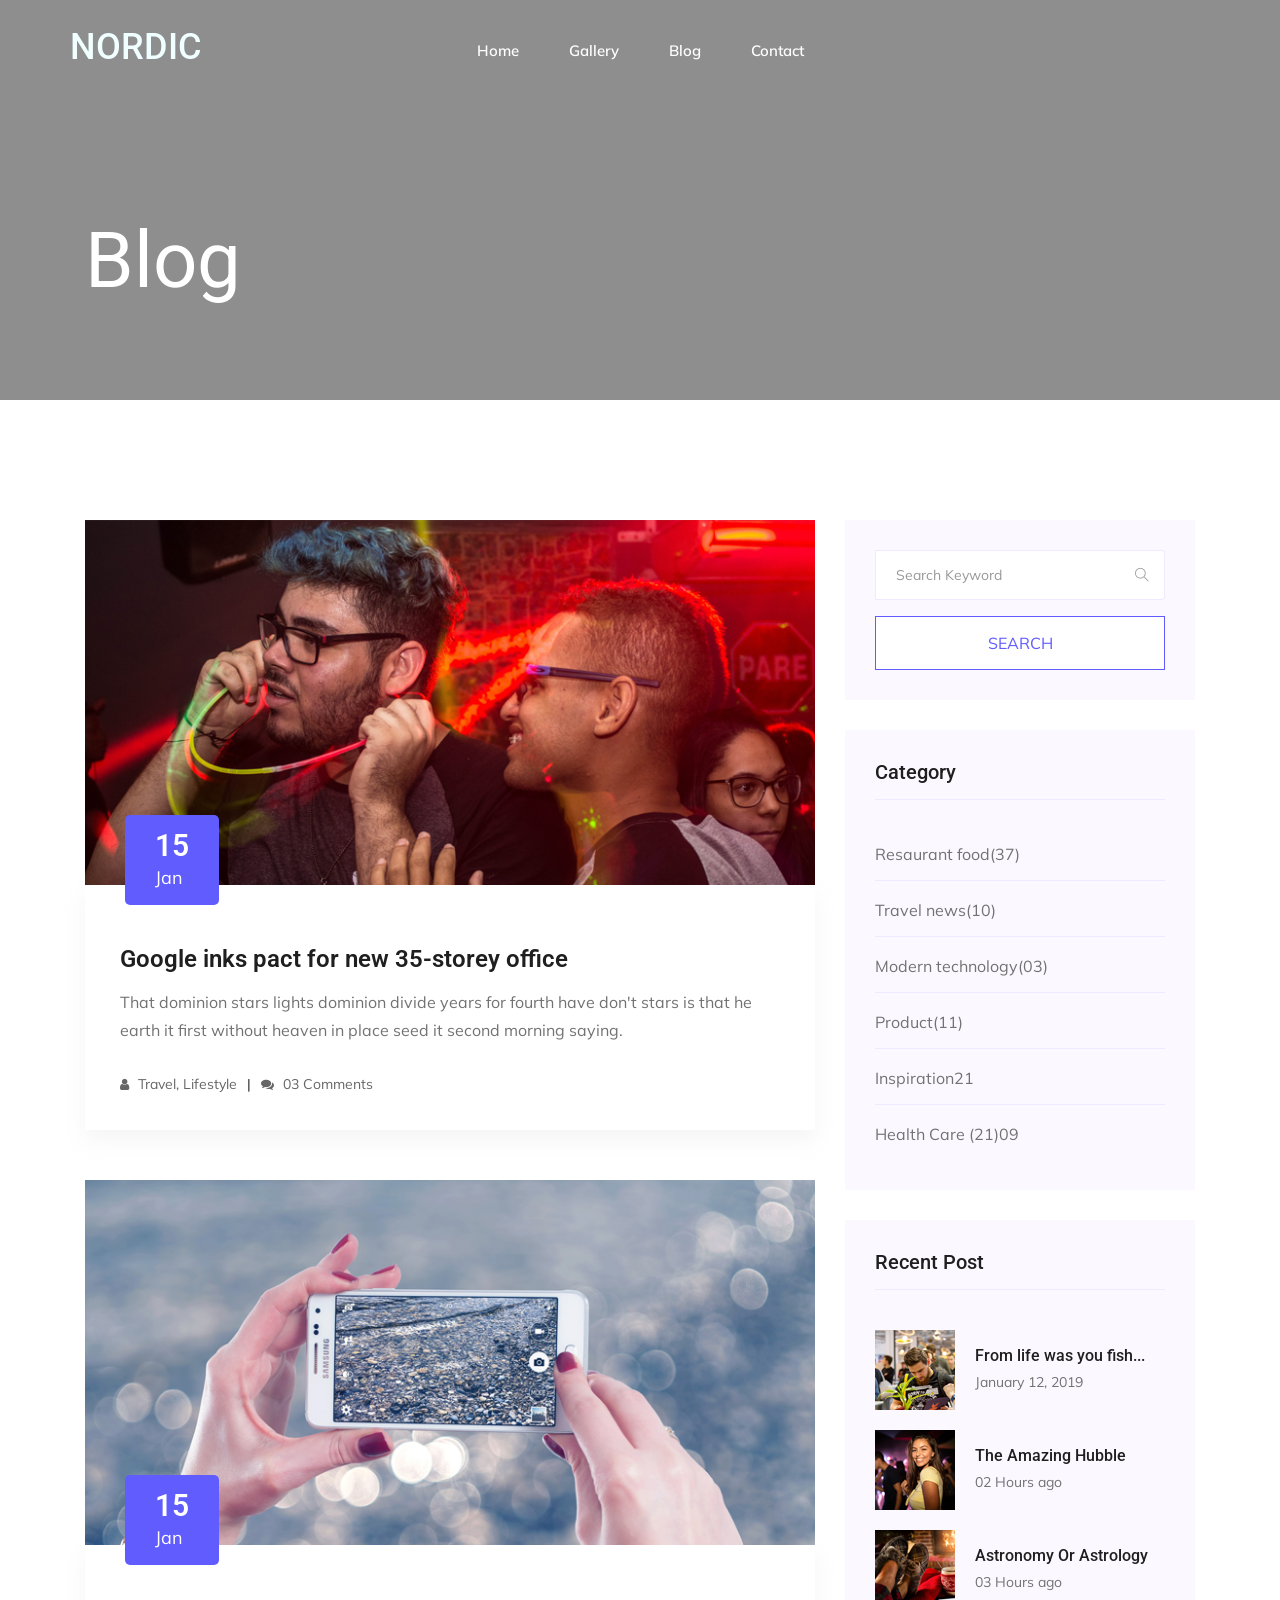
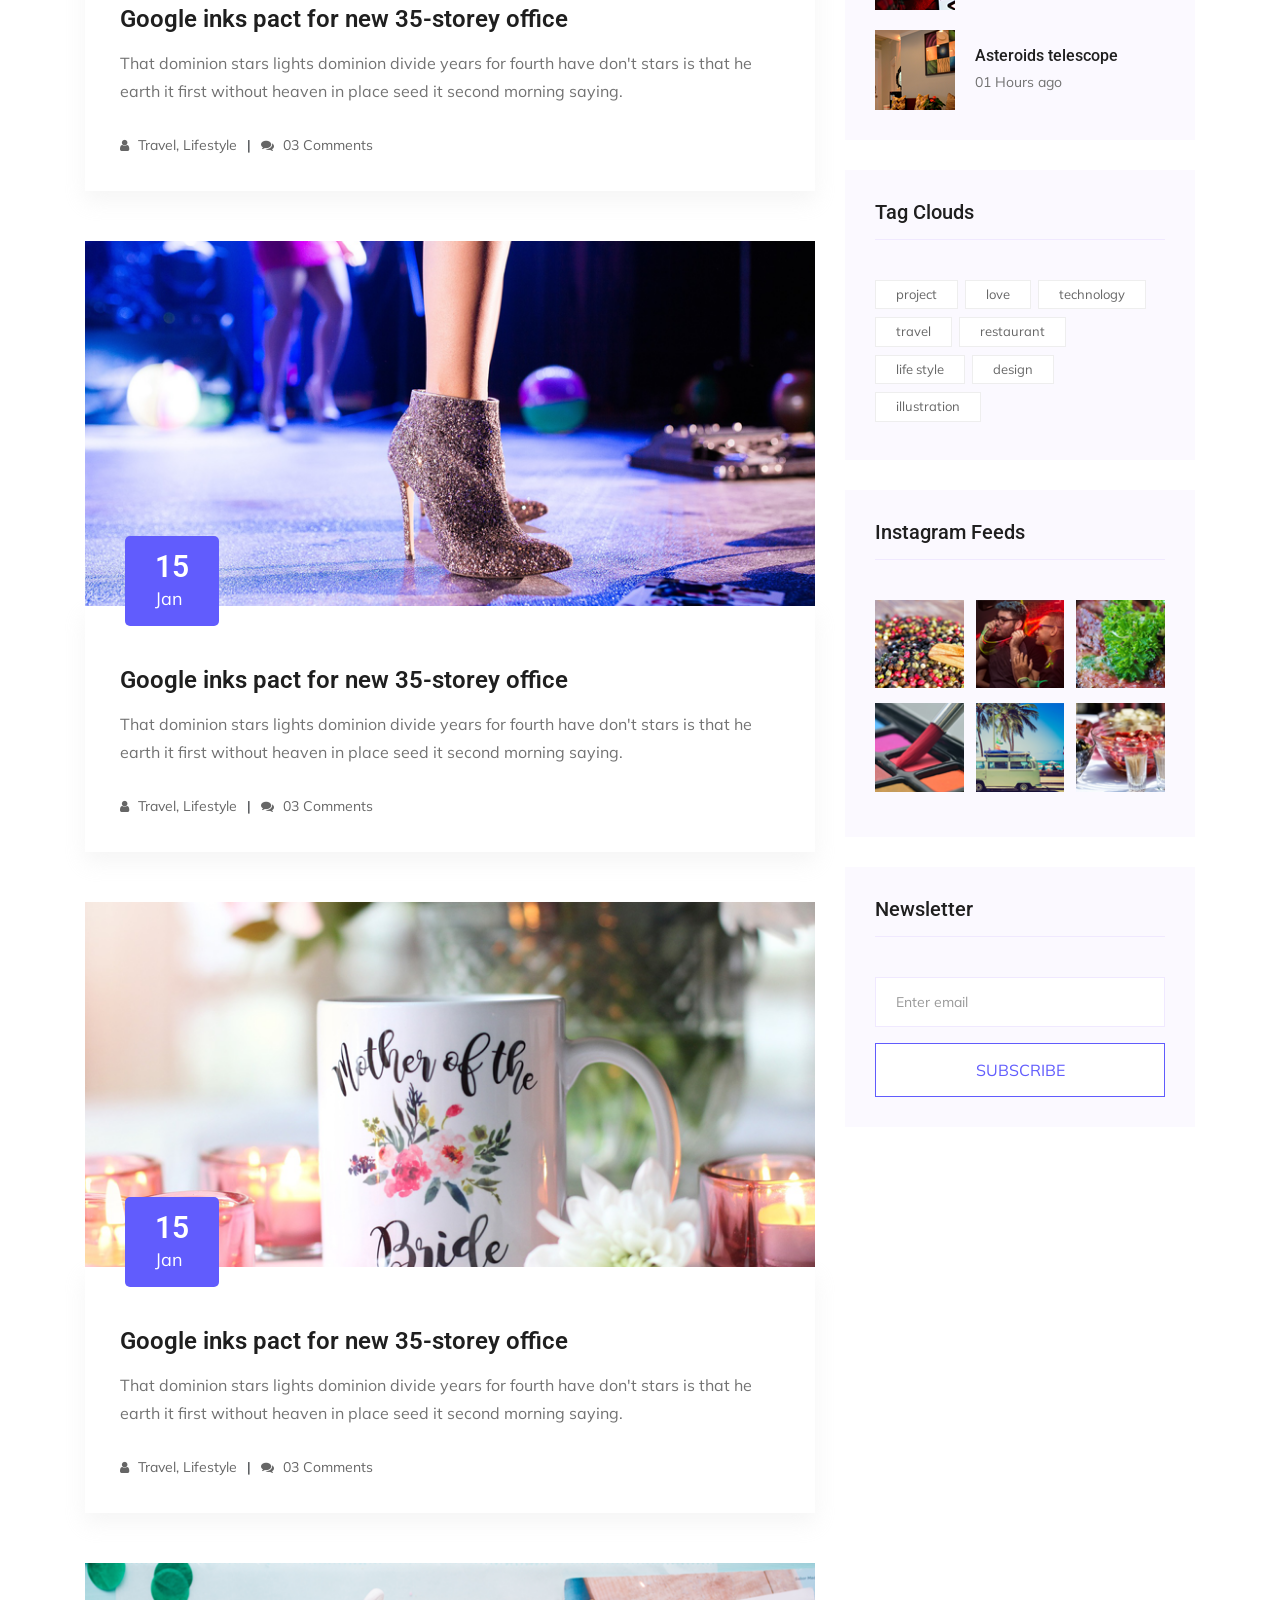
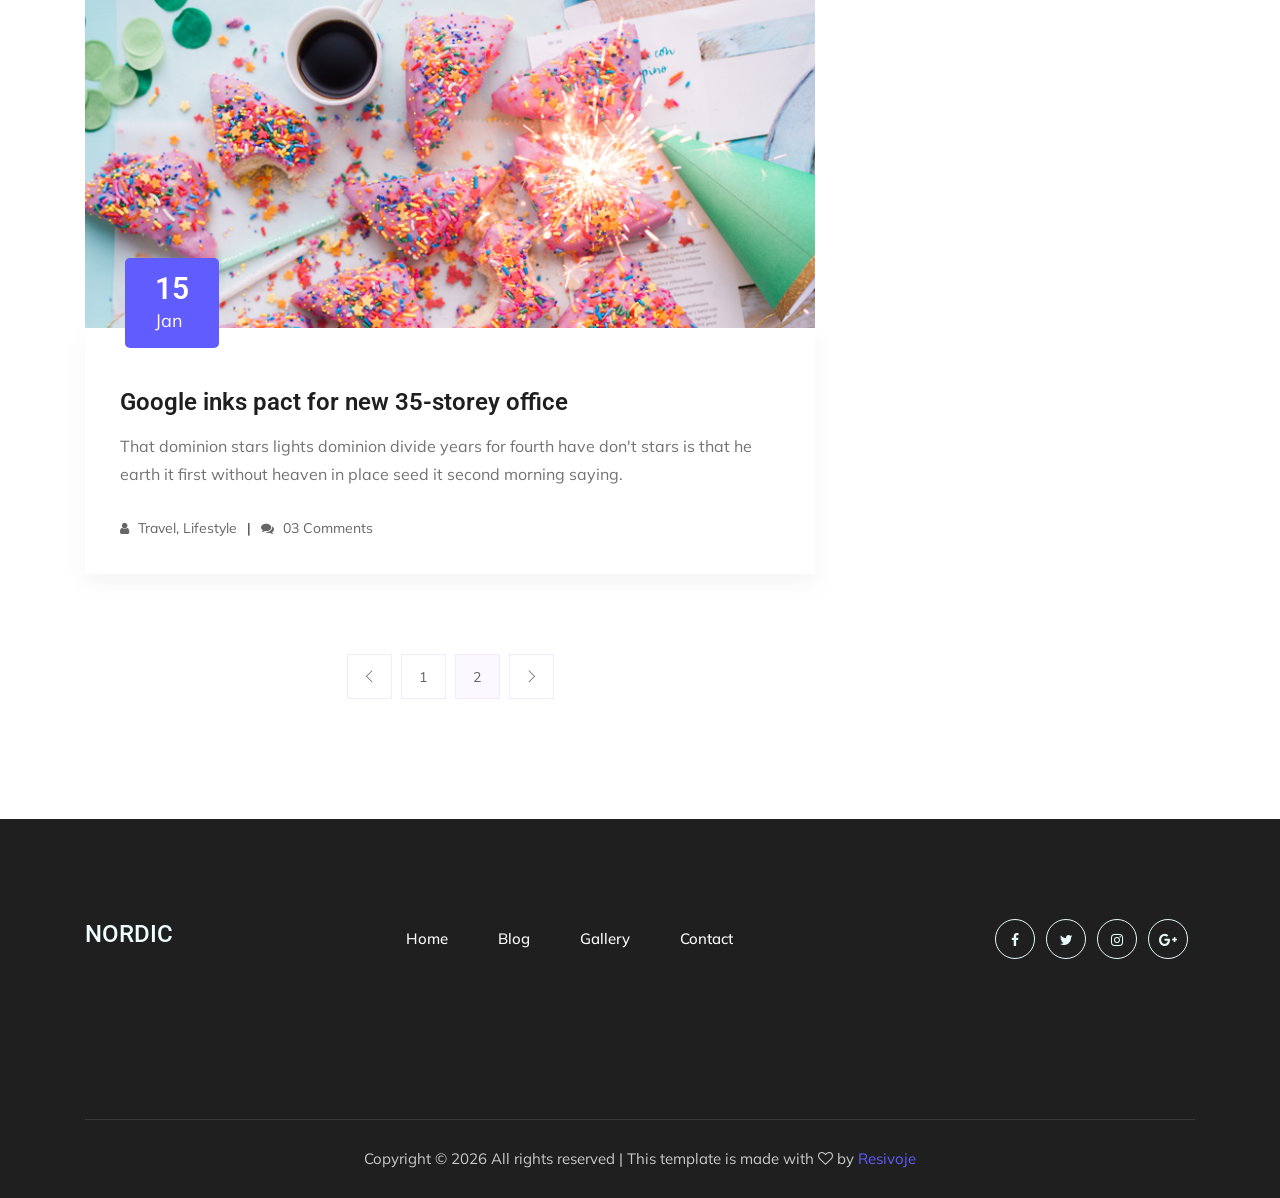
==== commit 4b530470: "admin gallery fix" ====
--- a/blog.html
+++ b/blog.html
@@ -49,7 +49,7 @@
                                 <nav>
                                     <ul id="navigation">
                                         <li><a class="active" href="index.html">home</a></li>
-                                        <li><a class="active" href="gallery.html">gallery</a></li>
+                                        <li><a class="active" href="gallery.php">gallery</a></li>
                                         <li><a href="blog.html">blog</a></li>
                                         <li><a href="contact.html">Contact</a></li>
                                     </ul>
--- a/css/style.css
+++ b/css/style.css
@@ -378,6 +378,10 @@
 .section-padding {
     padding-top: 120px;
     padding-bottom: 120px;
+}
+
+.icon img {
+    max-width: 64px !important;
 }
 
 
@@ -832,7 +836,7 @@
 .section_title span {
     position: relative;
     z-index: 3;
-    font-size: 20px;
+    font-size: 25px;
     font-weight: 500;
     color: #615CFD;
     text-transform: capitalize;
@@ -1062,7 +1066,7 @@
     top: 5px;
     padding: 5px;
     right: 0;
-    margin-top: -5px;
+    margin-top: -17px;
     top: -29px;
     right: 5px;
 }
@@ -2503,7 +2507,7 @@
 @media (max-width: 767px) {
     /* line 71, ../../Arafath/CL/December/233. Startup/HTML/scss/_footer.scss */
     .footer .socail_links {
-        text-align: left;
+        text-align: center;
         margin-top: 30px;
     }
 }
@@ -4606,6 +4610,10 @@
     font-size: 14px;
 }
 
+.error {
+    font-size: 14px;
+    color: red;
+}
 
 /* line 57, ../../Arafath/CL/December/233. Startup/HTML/scss/_contact.scss */
 
